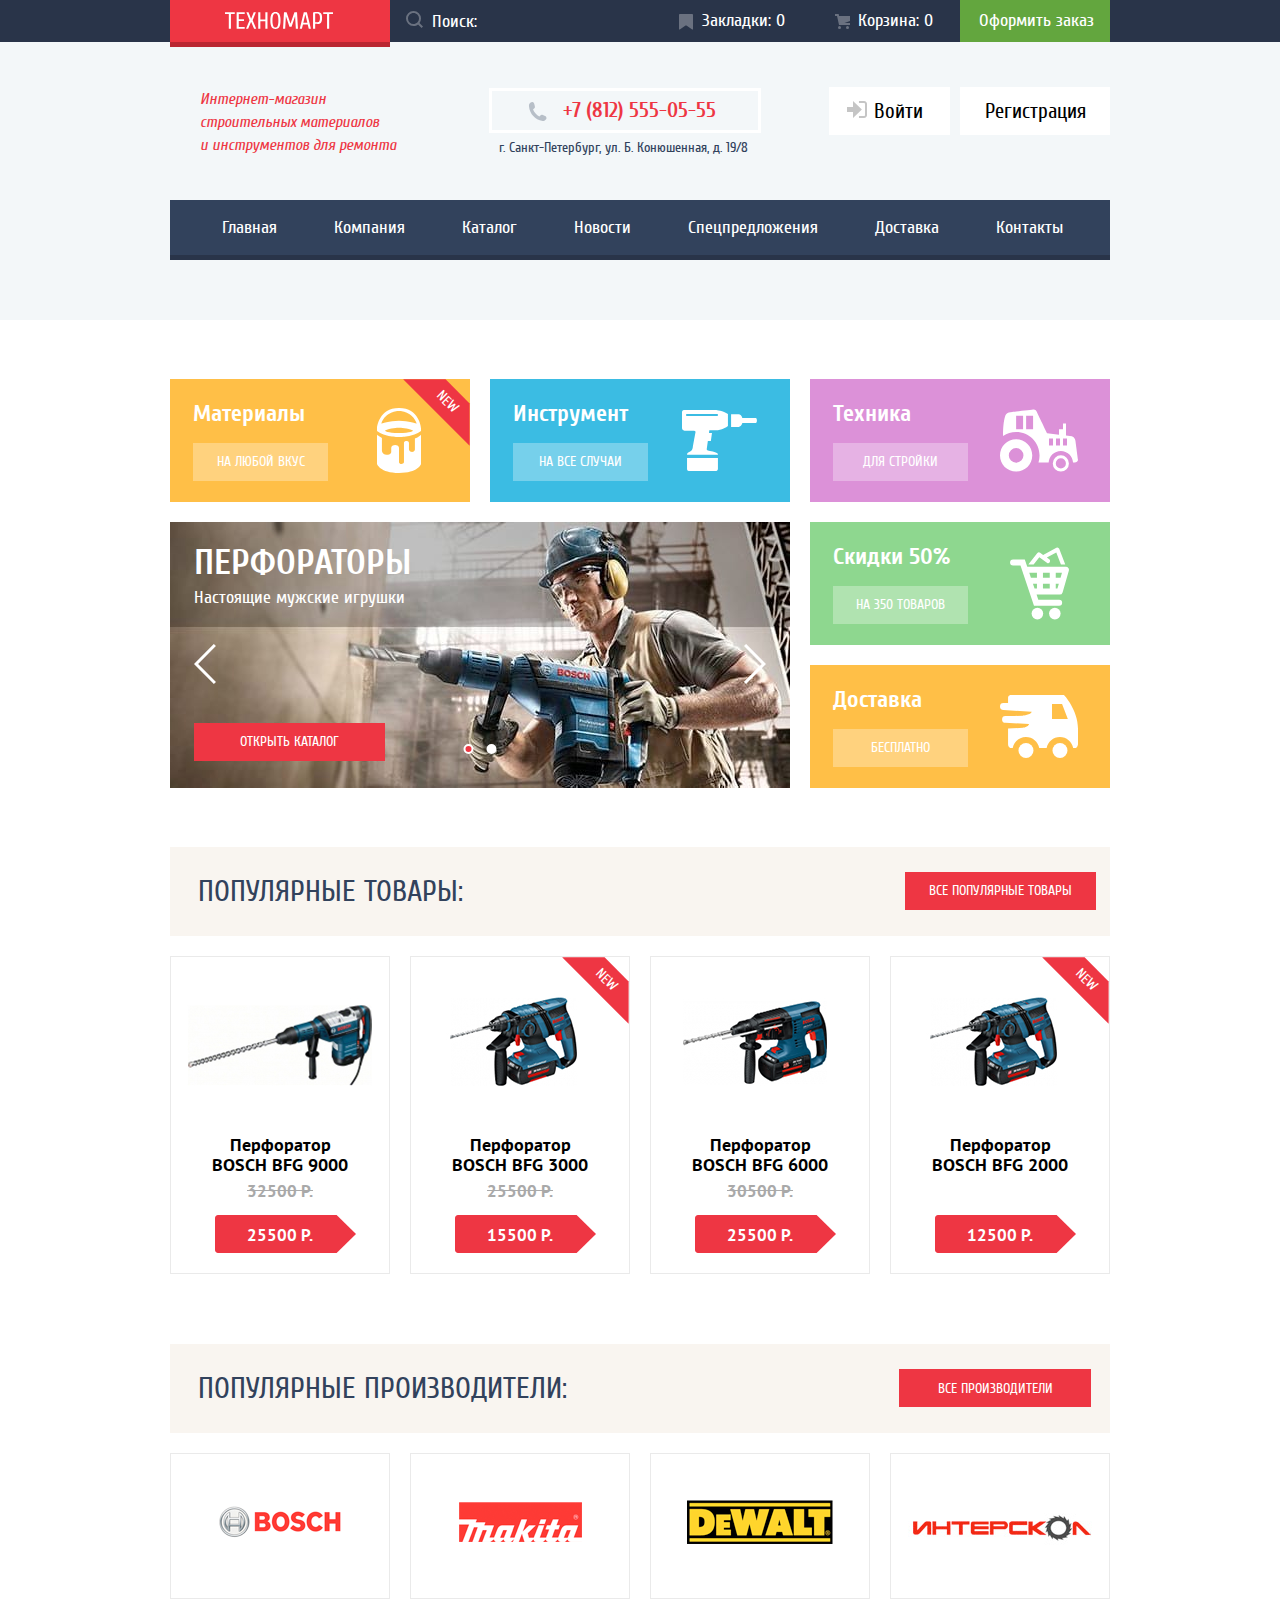
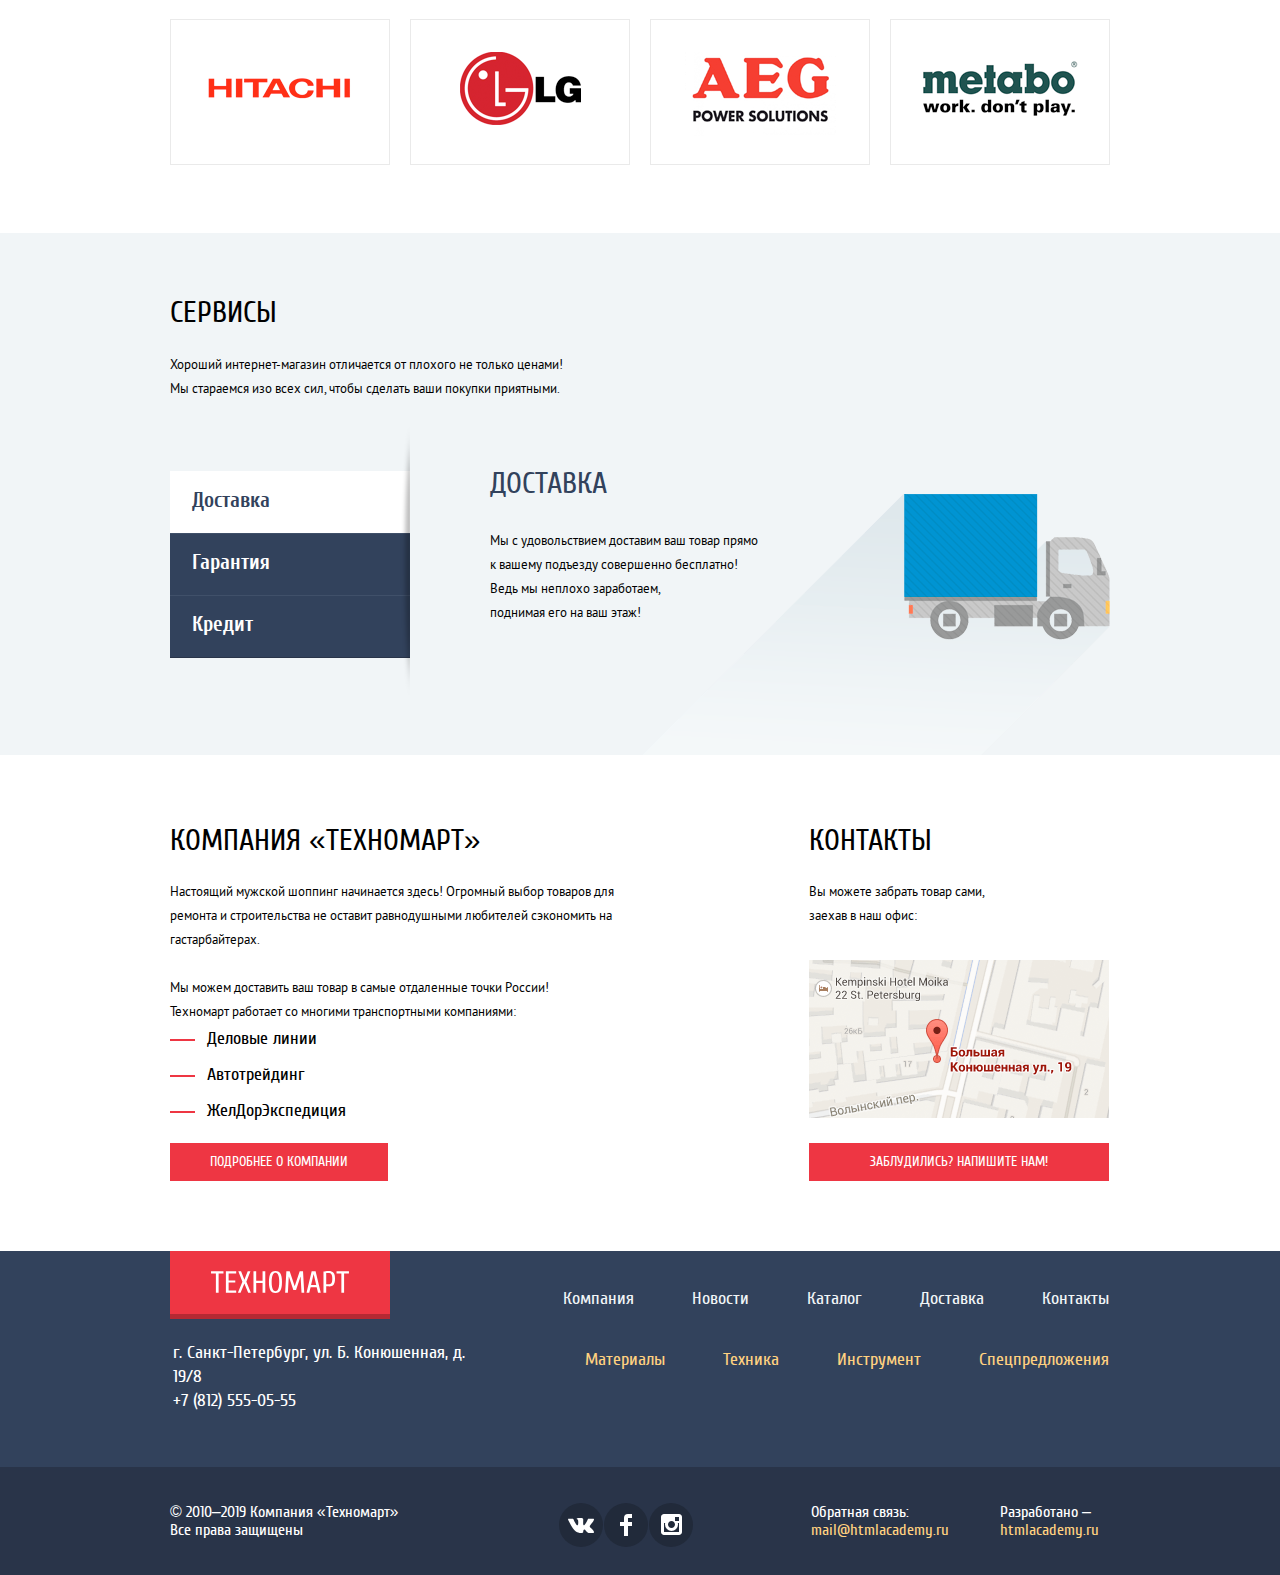
==== index.html @ 132dfbf7 "May be last fixes =)" ====
<!DOCTYPE html>
<html class="page" lang="ru">
  <head>
    <meta charset="utf-8">
    <meta name="viewport" content="width=device-width, initial-scale=1.0">
    <title>Техномарт</title>
    <script src="https://api-maps.yandex.ru/2.1/?apikey=654900d5-d68d-4c4b-b385-5bde1a9f9f2f&lang=ru_RU" type="text/javascript"></script>
    <link rel="stylesheet" href="./css/normalize.css">
    <link rel="stylesheet" href="./css/style.css">
  </head>
  <body>
    <header class="header">
      <div class="header-top">
        <div class="container">
          <div class="header-logo">
            <a class="header-logo-link">
              <img class="header-logo-img" src="./img/icons/logo-technomart.svg" width="108" height="18" alt="Логотип магазина Техномарт">
            </a>
          </div>

          <div class="header-menu">
            <form class="header-search" action="https://echo.htmlacademy.ru" method="get">
              <label class="header-search-label visually-hidden" for="search">Поиск:</label>
              <input class="header-search-input" id="search" type="search" name="search" placeholder="Поиск:">
              <button class="header-search-btn" type="submit" aria-label="Найти">
                <svg xmlns="http://www.w3.org/2000/svg" width="17" height="17" viewBox="0 0 17 17"><path d="M17 15.586l-3.542-3.542A7.465 7.465 0 0 0 15 7.5 7.5 7.5 0 1 0 7.5 15c1.71 0 3.282-.579 4.544-1.542L15.586 17 17 15.586zM2 7.5C2 4.467 4.467 2 7.5 2 10.532 2 13 4.467 13 7.5c0 3.032-2.468 5.5-5.5 5.5A5.506 5.506 0 0 1 2 7.5z"/></svg>
              </button>
            </form>
            <a class="header-link header-bookmarks" href="">Закладки: <span>0</span></a>
            <a class="header-link header-cart" href="">Корзина: <span>0</span></a>
            <a class="header-link header-checkout-btn" href="">Оформить заказ</a>
          </div>
        </div>

      </div>

      <div class="header-middle container">
        <p class="header-title">Интернет-магазин<br> строительных материалов<br> и инструментов для ремонта</p>

        <address class="header-contacts">
          <a class="header-phone" href="tel:+78125550555">+7 (812) 555-05-55</a>
          <p class="header-address">г. Санкт-Петербург, ул. Б. Конюшенная, д. 19/8</p>
        </address>

        <div class="user-navigation">
          <ul class="user-navigation-list">
            <li class="user-navigation-item">
              <a class="user-navigation-link" href="">
                <svg class="user-navigation-img" xmlns="http://www.w3.org/2000/svg" width="20" height="17" viewBox="0 0 20 17"><path d="M14.875 8.5L6 0v6H0v5h6v6z"/><path d="M16.986 15.01h-5.027V17h5.027c2.178 0 3.004-1.81 3.029-3.026V3.028C19.99 1.811 19.164 0 16.986 0h-5.027v1.99h5.027c.839 0 .992.681 1.01 1.057v10.904c-.017.376-.171 1.059-1.01 1.059z"/></svg>
                Войти</a>
            </li>
            <li class="user-navigation-item">
              <a class="user-navigation-link" href="">Регистрация</a>
            </li>
          </ul>
        </div>
      </div>


      <nav class="container">
        <ul class="main-navigation">
          <li class="main-navigation-item">
            <a class="main-navigation-link">Главная</a>
          </li>
          <li class="main-navigation-item">
            <a class="main-navigation-link" href="">Компания</a>
          </li>
          <li class="main-navigation-item">
            <a class="main-navigation-link" href="catalog.html">Каталог</a>
          </li>
          <li class="main-navigation-item">
            <a class="main-navigation-link" href="">Новости</a>
          </li>
          <li class="main-navigation-item">
            <a class="main-navigation-link" href="">Спецпредложения</a>
          </li>
          <li class="main-navigation-item">
            <a class="main-navigation-link" href="">Доставка</a>
          </li>
          <li class="main-navigation-item">
            <a class="main-navigation-link" href="">Контакты</a>
          </li>
        </ul>
      </nav>
    </header>

    <main>
      <h1 class="visually-hidden">Интернет-магазин строительных материалов и инструментов для ремонта «Техномарт»</h1>

      <section class="features container">
        <h2 class="visually-hidden">Преимущества</h2>

        <div class="features-item materials catalog-new">
          <div class="feature-item-descr">
            <h3 class="feature-item-title">Материалы</h3>
            <a class="feature-item-link" href="">На любой вкус</a>
          </div>
          <img class="feature-item-img" src="./img/icons/icon-1.svg" alt="Ведро с краской">
        </div>

        <div class="features-item tools">
          <div class="feature-item-descr">
            <h3 class="feature-item-title">Инструмент</h3>
            <a class="feature-item-link" href="">На все случаи</a>
          </div>
          <img class="feature-item-img" src="./img/icons/icon-2.svg" alt="Дрель">
        </div>

        <div class="features-item equipment">
          <div class="feature-item-descr">
            <h3 class="feature-item-title">Техника</h3>
            <a class="feature-item-link" href="">Для стройки</a>
          </div>
          <img class="feature-item-img" src="./img/icons/icon-3.svg" alt="Трактор">
        </div>

        <div class="features-item discount">
          <div class="feature-item-descr">
            <h3 class="feature-item-title">Скидки 50&#37;</h3>
            <a class="feature-item-link" href="">На 350 товаров</a>
          </div>
          <img class="feature-item-img" src="./img/icons/icon-4.svg" alt="Корзина с покупками">
        </div>

        <div class="features-item delivery">
          <div class="feature-item-descr">
            <h3 class="feature-item-title">Доставка</h3>
            <a class="feature-item-link" href="">Бесплатно</a>
          </div>
          <img class="feature-item-img" src="./img/icons/icon-5.svg" alt="Грузовик">
        </div>

        <div class="slider">
          <div class="slide first-slide">
            <h3 class="slider-title">Перфораторы</h3>
            <p class="slider-descr">Настоящие мужские игрушки</p>
            <a class="button slider-btn" href="catalog.html">Открыть каталог</a>
          </div>

          <div class="slide second-slide visually-hidden">
            <h3 class="slider-title">Дрели</h3>
            <p class="slider-descr">Соседям на радость!</p>
            <a class="button slider-btn" href="catalog.html">Открыть каталог</a>
          </div>

          <div class="slider-controls">
            <button class="slider-control slider-to-left" type="button" aria-label="Назад">
              <svg xmlns="http://www.w3.org/2000/svg" width="22" height="40" viewBox="0 0 22 40"><path fill="#FFF" d="M19.83-.035l2.089 2.099L4.13 19.947l17.847 17.939-2.09 2.099L-.048 19.947z"/></svg>
            </button>
            <button class="slider-control slider-to-right" type="button" aria-label="Вперед">
              <svg xmlns="http://www.w3.org/2000/svg" width="22" height="40" viewBox="0 0 22 40"><path fill="#FFF" d="M2.098-.035L.009 2.064l17.789 17.883L-.048 37.886l2.089 2.099 19.935-20.038z"/></svg>
            </button>
          </div>

          <div class="slider-pagination">
            <button class="slider-pagination-btn pagination-active" type="button" aria-label="Перфораторы"></button>
            <button class="slider-pagination-btn" type="button" aria-label="Дрели"></button>
          </div>
        </div>
      </section>

      <section class="popular-goods container">

        <div class="popular-goods-header">
          <h2 class="title popular-title">Популярные товары:</h2>
          <a class="button popular-goods-btn" href="">Все популярные товары</a>
        </div>

        <ul class="popular-goods-list">
          <li class="popular-goods-item">
            <div class="catalog-item">
              <div class="catalog-buttons">
                <a class="button-buy" href="">Купить</a>
                <a class="button-bookmark" href="">В закладки</a>
              </div>
              <div class="catalog-item-img">
                <img src="./img/catalog/BFG-9000.jpg" width="218" height="176" alt="Перфоратор BOSCH BFG 9000">
              </div>
              <a href="">
                <h3 class="catalog-item-title">Перфоратор BOSCH BFG 9000</h3>
              </a>
              <del class="old-price">32500 Р.</del>
              <p class="catalog-item-price" >25500 Р.</p>
            </div>
          </li>
          <li class="popular-goods-item">
            <div class="catalog-item catalog-new">
              <div class="catalog-buttons">
                <a class="button-buy" href="">Купить</a>
                <a class="button-bookmark" href="">В закладки</a>
              </div>
              <div class="catalog-item-img">
                <img src="./img/catalog/BFG-2000_3000.jpg" width="218" height="176" alt="Перфоратор BOSCH BFG 3000">
              </div>
              <a href="">
                <h3 class="catalog-item-title">Перфоратор BOSCH BFG 3000</h3>
              </a>
              <del class="old-price">25500 Р.</del>
              <p class="catalog-item-price" >15500 Р.</p>
            </div>
          </li>
          <li class="popular-goods-item">
            <div class="catalog-item">
              <div class="catalog-buttons">
                <a class="button-buy" href="">Купить</a>
                <a class="button-bookmark" href="">В закладки</a>
              </div>
              <div class="catalog-item-img">
                <img src="./img/catalog/BFG-6000.jpg" width="218" height="176" alt="Перфоратор BOSCH BFG 6000">
              </div>
              <a href="">
                <h3 class="catalog-item-title">Перфоратор BOSCH BFG 6000</h3>
              </a>
              <del class="old-price">30500 Р.</del>
              <p class="catalog-item-price" >25500 Р.</p>
            </div>
          </li>
          <li class="popular-goods-item">
            <div class="catalog-item catalog-new">
              <div class="catalog-buttons">
                <a class="button-buy" href="">Купить</a>
                <a class="button-bookmark" href="">В закладки</a>
              </div>
              <div class="catalog-item-img">
                <img src="./img/catalog/BFG-2000_3000.jpg" width="218" height="176" alt="Перфоратор BOSCH BFG 2000">
              </div>
              <a href="">
                <h3 class="catalog-item-title">Перфоратор BOSCH BFG 2000</h3>
              </a>
              <p class="catalog-item-price" >12500 Р.</p>
            </div>
          </li>
        </ul>
      </section>

      <section class="popular-brands container">

        <div class="popular-brands-header">
          <h2 class="title popular-title">Популярные производители:</h2>
          <a class="button all-brands" href="">Все производители</a>
        </div>

        <ul class="popular-brands-list">
          <li class="popular-brands-item">
            <a href="">
              <img class="popular-brands-img" src="./img/brands/Bosch-logo.png" width="126" height="37" alt="Bosch">
            </a>
          </li>
          <li class="popular-brands-item">
            <a href="">
              <img src="./img/brands/Makita-logo.png" width="123" height="40" alt="Makita">
            </a>
          </li>
          <li class="popular-brands-item">
            <a href="">
              <img src="./img/brands/DeWalt-logo.png" width="146" height="44" alt="Dewalt">
            </a>
          </li>
          <li class="popular-brands-item">
            <a href="">
              <img src="./img/brands/Interskol-logo.png" width="200" height="88" alt="Интерскол">
            </a>
          </li>
          <li class="popular-brands-item">
            <a href="">
              <img src="./img/brands/Hitachi-logo.png" width="169" height="31" alt="Hitachi">
            </a>
          </li>
          <li class="popular-brands-item">
            <a href="">
              <img src="./img/brands/LG-logo.png" width="121" height="73" alt="LG">
            </a>
          </li>
          <li class="popular-brands-item">
            <a href="">
              <img src="./img/brands/AEG-logo.png" width="151" height="96" alt="AEG">
            </a>
          </li>
          <li class="popular-brands-item">
            <a href="">
              <img src="./img/brands/Metabo-logo.png" width="204" height="69" alt="Metabo">
            </a>
          </li>
        </ul>
      </section>

      <section class="services">
        <div class="container">
          <h2 class="title">Сервисы</h2>

          <p class="services-descr">
            Хороший интернет-магазин отличается от плохого не только ценами!<br>
            Мы стараемся изо всех сил, чтобы сделать ваши покупки приятными.
          </p>

          <div class="services-item-wrapper">
            <ul class="services-list">
              <li class="services-list-item service-list-delivery is-active">Доставка</li>
              <li class="services-list-item service-list-quarantee">Гарантия</li>
              <li class="services-list-item service-list-credit">Кредит</li>
            </ul>

            <div class="service-item service-delivery">
              <h3 class="title service-title">Доставка</h3>

              <p class="service-item-descr">
                Мы с удовольствием доставим ваш товар прямо<br> к вашему подъезду совершенно бесплатно!<br> Ведь мы неплохо заработаем, <br> поднимая его на ваш этаж!
              </p>
            </div>

            <div class="service-item service-quarantee visually-hidden">
              <h3 class="title service-title">Гарантия</h3>

              <p class="service-item-descr">
                Если купленный у нас товар поломается или заискрит,<br> а также в случае пожара, спровоцированного его<br> возгоранием,  вы всегда можете быть уверены в нашей<br> гарантии. Мы обменяем сгоревший товар на новый.<br> Дом уж восстановите как-нибудь сами.
              </p>
            </div>

            <div class="service-item service-credit visually-hidden">
              <h3 class="title service-title">Кредит</h3>

              <p class="service-item-descr">
                Залезть в долговую яму стало проще!<br> Кредитные консультанты придут вам на помощь.
              </p>

              <a class="button credit-send" href="">Отправить заявку</a>
            </div>
          </div>
        </div>
      </section>

      <div class="index-columns container">
        <section class="about-company">
          <h2 class="title">Компания «Техномарт»</h2>

          <p class="about-company-descr">
            Настоящий мужской шоппинг начинается здесь! Огромный выбор товаров для ремонта и строительства не оставит равнодушными любителей сэкономить на гастарбайтерах.
            <br>
            <br>
            Мы можем доставить ваш товар в самые отдаленные точки России!
            <br>
            Техномарт работает со многими транспортными компаниями:
          </p>

          <ul class="partners-list">
            <li class="partners-list-item">Деловые линии</li>
            <li class="partners-list-item">Автотрейдинг</li>
            <li class="partners-list-item">ЖелДорЭкспедиция</li>
          </ul>

          <button class="button details" type="button">Подробнее о компании</button>
        </section>

        <section class="contacts">
          <h2 class="title">Контакты</h2>

          <p class="contacts-descr">
            Вы можете забрать товар сами, заехав в наш офис:
          </p>
          <a class="contacts-map" href="">
            <img class="map-img" src="./img/contacts/map.png" width="300" height="158" alt="Карта с адресом офиса">
          </a>
          <br>
          <a class="button contact-us" href="">Заблудились? Напишите нам!</a>
        </section>
      </div>

    </main>

    <footer class="footer">
      <div class="container">
        <div>
          <a class="footer-logo">
            <img src="./img/icons/logo-technomart.svg" width="220" height="68" alt="Логотип магазина Техномарт">
          </a>

          <address class="footer-address">
            г. Санкт-Петербург, ул. Б. Конюшенная, д. 19/8<br>
            <a class="footer-phone" href="tel:+78125550555">+7 (812) 555-05-55</a>
          </address>
        </div>
        <nav class="footer-navigation">
          <ul class="footer-main-navigation">
            <li>
              <a class="footer-navigation-link" href="">Компания</a>
            </li>
            <li>
              <a class="footer-navigation-link" href="">Новости</a>
            </li>
            <li>
              <a class="footer-navigation-link" href="catalog.html">Каталог</a>
            </li>
            <li>
              <a class="footer-navigation-link" href="">Доставка</a>
            </li>
            <li>
              <a class="footer-navigation-link" href="">Контакты</a>
            </li>
          </ul>

          <ul class="footer-main-navigation">
            <li>
              <a class="footer-navigation-link footer-extra-link" href="">Материалы</a>
            </li>
            <li>
              <a class="footer-navigation-link footer-extra-link" href="">Техника</a>
            </li>
            <li>
              <a class="footer-navigation-link footer-extra-link" href="">Инструмент</a>
            </li>
            <li>
              <a class="footer-navigation-link footer-extra-link" href="">Спецпредложения</a>
            </li>
          </ul>
        </nav>
      </div>

      <div class="communications">
        <div class="container">
          <div class="copyrights">
            &copy; 2010&ndash;2019 Компания «Техномарт»
            Все права защищены
          </div>

          <section class="social">
            <h2 class="visually-hidden">Социальные сети</h2>
            <ul class="social-item-list">
              <li class="social-item">
                <a class="social-link social-vk" href="#">
                  <span class="visually-hidden">Вконтакте</span>
                  <svg xmlns="http://www.w3.org/2000/svg" width="26" height="15" viewBox="0 0 26 15"><path fill="#FFF" d="M16.138 11.51c.956-.309 2.18 2.04 3.483 2.939.978.681 1.727.534 1.727.534l3.473-.05s1.815-.112.957-1.554c-.071-.12-.503-1.069-2.585-3.022-2.177-2.043-1.882-1.712.739-5.244 1.597-2.153 2.236-3.468 2.036-4.028-.192-.539-1.365-.399-1.365-.399L20.69.713c-.381.001-.704.119-.851.515-.003.004-.621 1.666-1.445 3.079-1.741 2.989-2.436 3.148-2.724 2.961-.661-.433-.494-1.737-.494-2.664 0-2.897.432-4.105-.846-4.417-.427-.104-.739-.172-1.828-.182-1.392-.021-2.574 0-3.244.329-.445.223-.786.712-.579.74.26.035.843.16 1.155.586.401.552.389 1.789.389 1.789s.229 3.411-.54 3.834c-.528.29-1.25-.302-2.803-3.016-.793-1.388-1.392-2.922-1.392-2.922s-.116-.285-.326-.441c-.25-.185-.6-.244-.6-.244L.848.684S.29.7.085.946c-.182.218-.015.668-.015.668s2.909 6.881 6.203 10.347c3.02 3.182 6.452 2.971 6.452 2.971h1.555s.469-.054.709-.312c.224-.24.214-.691.214-.691s-.031-2.109.935-2.419z"/></svg>
                </a>
              </li>
              <li class="social-item">
                <a class="social-link social-fb" href="#">
                  <span class="visually-hidden">Фейсбук</span>
                  <svg xmlns="http://www.w3.org/2000/svg" width="12" height="22" viewBox="0 0 12 22"><path fill="#FFF" d="M12 4V0H8a4 4 0 0 0-4 4v4H0v4h4v10h4V12h4V8H8V4h4z"/></svg>
                </a>
              </li>
              <li class="social-item">
                <a class="social-link social-insta" href="#">
                  <span class="visually-hidden">Инстаграм</span>
                  <svg xmlns="http://www.w3.org/2000/svg" width="21" height="21" viewBox="0 0 21 21"><path fill="#FFF" d="M18 0H3C1.35 0 0 1.35 0 3v15c0 1.65 1.35 3 3 3h15c1.65 0 3-1.35 3-3V3c0-1.65-1.35-3-3-3zm-7.5 7c1.93 0 3.5 1.57 3.5 3.5S12.43 14 10.5 14 7 12.43 7 10.5 8.57 7 10.5 7zM18 18H3V9h1.181A6.504 6.504 0 0 0 4 10.5a6.5 6.5 0 1 0 13 0 6.45 6.45 0 0 0-.181-1.5H18v9zm0-11h-4V3h4v4z"/></svg>
                </a>
              </li>
            </ul>
          </section>

          <div class="feedback">
            <p class="feedback-descr">
              Обратная связь: <br>
              <a class="feedback-link" href="mailto:mail@htmlacademy.ru">mail@htmlacademy.ru</a>
            </p>
          </div>
          <div class="feedback">
            <p class="feedback-descr">
              Разработано &ndash;<br>
              <a class="feedback-link" href="https://htmlacademy.ru/intensive/htmlcss">htmlacademy.ru</a>
            </p>
          </div>
        </div>
      </div>
    </footer>

    <div class="modal modal-map visually-hidden">
      <button class="modal-close map-close" type="button" aria-label="Закрыть"></button>
    </div>

    <div class="modal modal-order visually-hidden">
      <form class="order-form" action="https://echo.htmlacademy.ru" method="POST">
        <div class="order-container">
          <div class="order-contacts">
            <div class="order-name">
              <label class="order-form-label" for="order-name">Ваше имя:</label>
              <input class="order-form-input order-form-name" id="order-name" name="name" type="text" placeholder="Имя Фамилия" required>
            </div>
            <div class="order-email">
              <label class="order-form-label" for="order-email">Ваш e-mail:</label>
              <input class="order-form-input order-form-email" id="order-email" name="email" type="email" placeholder="email@example.com" required>
            </div>
          </div>
          <div class="order-message">
            <label class="order-form-label" for="order-message">Текст письма:</label>
            <textarea class="order-form-input order-form-message" id="order-message" name="message" cols="30" rows="6" placeholder="В свободной форме"></textarea>
          </div>
        </div>
        <div class="order-send">
          <button class="button order-send-btn" type="submit">Отправить</button>
        </div>
      </form>
      <button class="modal-close order-close" type="button" aria-label="Закрыть"></button>
    </div>
    <script src="./js/index.js"></script>
  </body>
</html>
---- css/style.css ----
/* Variables */

@font-face {
  font-weight: 400;
  font-family: "Cuprum";
  font-style: normal;

  font-display: swap;
  src: local("Cuprum Regular"), local("Cuprum-Regular"),
  url("../fonts/cuprum.woff2") format("woff2"),
  url("../fonts/cuprum.woff") format("woff");
}

@font-face {
  font-weight: 400;
  font-family: "Cuprum";
  font-style: italic;

  font-display: swap;
  src: local("Cuprum Italic"), local("Cuprum-Italic"),
  url("../fonts/cuprumitalic.woff2") format("woff2"),
  url("../fonts/cuprumitalic.woff") format("woff");
}

@font-face {
  font-weight: 700;
  font-family: "Cuprum";
  font-style: normal;

  font-display: swap;
  src: local("Cuprum Bold"), local("Cuprum-Bold"),
  url("../fonts/cuprumbold.woff2") format("woff2"),
  url("../fonts/cuprumbold.woff") format("woff");
}

@font-face {
  font-weight: 400;
  font-family: "PT Sans";
  font-style: normal;

  font-display: swap;
  src: local("PT Sans"), local("PTSans-Regular"),
  url("../fonts/ptsans.woff2") format("woff2"),
  url("../fonts/ptsans.woff") format("woff");
}

@font-face {
  font-weight: 700;
  font-family: "PT Sans";
  font-style: normal;

  font-display: swap;
  src: local("PT Sans Bold"), local("PTSans-Bold"),
  url("../fonts/ptsansbold.woff2") format("woff2"),
  url("../fonts/ptsansbold.woff") format("woff");
}

:root {
  --basic-red: #EE3643;
  --basic-green: #63A63E;
  --basic-greyblue: #32425C;
  --basic-darkgreyblue: #293449;
  --basic-lightgreyblue: #3D546F;
  --basic-lightgrey: #C5C5C5;
  --basic-white: #FFFFFF;
  --basic-black: #000000;
  --basic-background: #F1F5F7;
  --basic-lightbackground: #F3F7F9;
  --basic-yellowbackground: #F9F5F0;
  --basic-lightyellow: #F7F3EC;
  --basic-border: #E5E5E5;

  --special-yellow: #FFBF47;
  --special-blue: #3BBCE3;
  --special-lilac: #DC91D8;
  --special-lightgreen: #8ED78F;
  --special-lightyellow: #FFD180;
  --special-dark: #161D29;
  --special-darkblue: #212A3A;
  --special-blueshadow: #405069;
  --special-background: #F2F6F8;
  --special-border: #EAEAEA;
  --special-text: #A9A9A9;
  --special-shadow: #367315;
  --special-green: #518534;
  --special-scale: #D7DCDE;
  --special-bar: #00CA74;
  --special-send: #F4F4F4;
  --special-buttonbg: #F1F1F1;

  --success: #5FBB2D;
  --error: #BA2732;
  --white-opacity: rgba(255, 255, 255, 0.3);
  --grey-opacity: rgba(197, 197, 197, 0.3);
  --darkgrey-opacity: rgba(169, 169, 169, 0.3);
  --black-opacity: rgba(0, 0, 0, 0.15);
  --black-more-opacity: rgba(0, 0, 0, 0.24);
}

/* Global */

*,
*::before,
*::after {
  box-sizing: border-box;
}

body {
  display: grid;
  align-content: start;
  min-width: 960px;
  min-height: 100%;
  margin: 0;
  padding: 0;

  font-weight: 400;
  font-size: 13px;
  line-height: 24px;
  font-family: "PT Sans", "Arial", sans-serif;
  color: var(--basic-black);

  background-color: var(--basic-white);

  grid-template-rows: min-content 1fr min-content;
}

img {
  max-width: 100%;
  height: auto;
}

svg {
  fill: currentColor;
}

a {
  text-decoration: none;
}

.page {
  height: 100%;
}

.container {
  position: relative;

  width: 960px;
  margin: 0 auto;
  padding: 0 10px;
}

.visually-hidden {
  position: absolute;

  width: 1px;
  height: 1px;
  margin: -1px;
  padding: 0;
  overflow: hidden;

  white-space: nowrap;

  border: 0;

  clip: rect(0 0 0 0);
  clip-path: inset(100%);
}

.title {
  margin: 0;

  font-weight: 400;
  font-size: 30px;
  line-height: 30px;
  font-family: "Cuprum", "Arial", sans-serif;
  color: var(--basic-black);
  text-transform: uppercase;
}

/* Header */

.header {
  display: grid;
  align-content: start;
  padding-bottom: 60px;

  background-color: var(--basic-lightbackground);

  grid-template-rows: min-content 1fr min-content;
}

.header-top {
  background-color: var(--basic-darkgreyblue);
}

.header-top .container {
  display: flex;
  justify-content: start;
  align-items: center;
}

.header-logo {
  width: 253px;
  height: 42px;
  padding-top: 12px;
  padding-right: 57px;
  padding-bottom: 17px;
  padding-left: 55px;

  background-color: var(--basic-red);
  box-shadow: 0 5px 0 var(--error);
}

.header-logo-link[href] {
  cursor: pointer;
}

.header-logo:active {
  background-color: var(--error);
}

.header-menu {
  display: flex;
  flex-wrap: wrap;
  justify-content: start;
  align-items: center;
  width: 100%;
  margin: 0;
  padding: 0;

  color: var(--basic-white);
}

.header-search {
  display: flex;
  justify-content: start;
  align-items: center;
  width: 271px;
  margin: 0;
  padding: 0;
}

.header-search-btn {
  order: -1;
  width: 42px;
  height: 42px;
  padding: 0;
  padding-left: 8px;

  color: var(--basic-white);

  background-color: var(--basic-darkgreyblue);
  border: none;
  cursor: pointer;
  opacity: 0.3;
}

.header-search-btn:hover {
  opacity: 1;
}

.header-search-input {
  width: 230px;
  height: 42px;
  padding: 0;

  font-weight: 400;
  font-size: 18px;
  line-height: 24px;
  font-family: "Cuprum", "Arial", sans-serif;
  color: var(--basic-black);

  background-color: var(--basic-darkgreyblue);
  border: none;
}

.header-search-input:focus {
  color: var(--basic-red);

  background-color: var(--basic-white);
}

.header-search-input:focus + button {
  color: var(--basic-red);

  background-color: var(--basic-white);
  opacity: 1;
}

.header-search-input:focus {
  background-color: var(--basic-white);
}

.header-search-input::placeholder {
  color: var(--basic-white);
}

.header-link {
  margin: 0;
  margin-left: auto;
  padding-top: 9px;
  padding-bottom: 9px;

  font-weight: 400;
  font-size: 18px;
  line-height: 24px;
  font-family: "Cuprum", "Arial", sans-serif;
  color: var(--basic-white);

  cursor: pointer;
}

.header-link:active {
  background-color: var(--special-dark);
  opacity: 0.5;
}

.header-bookmarks {
  padding-right: 32px;
  padding-left: 12px;
}

.header-bookmarks::before {
  content: "";

  display: inline-block;
  width: 14px;
  height: 16px;
  margin-right: 9px;

  vertical-align: middle;

  background-image: url("../img/icons/icon-bookmark.svg");
  opacity: 0.3;
}

.header-bookmarks[href]:hover::before {
  opacity: 1;
}

.bookmarks-not-empty {
  background-color: var(--basic-red);
}

.header-cart {
  padding-right: 21px;
  padding-left: 12px;
}

.header-cart::before {
  content: "";

  display: inline-block;
  width: 15px;
  height: 15px;
  margin-right: 8px;

  vertical-align: middle;

  background-image: url("../img/icons/icon-cart.svg");
  opacity: 0.3;
}

.header-cart[href]:hover::before {
  opacity: 1;
}

.cart-not-empty {
  background-color: var(--basic-red);
}

.header-checkout-btn {
  padding-right: 16px;
  padding-left: 19px;

  text-align: center;

  background-color: var(--basic-green);
  cursor: pointer;
}

.header-checkout-btn[href]:hover {
  background-color: var(--success);
}

.header-checkout-btn:active {
  background-color: var(--basic-green);
  opacity: 0.5;
}

.header-middle {
  display: flex;
  justify-content: start;
  min-height: 153px;
  padding-top: 46px;
  padding-bottom: 40px;
}

.header-title {
  width: calc(100% / 3);
  margin: 0;
  padding-left: 30px;

  font-weight: 400;
  font-size: 16px;
  line-height: 23px;
  font-family: "Cuprum", "Arial", sans-serif;
  color: var(--basic-red);
  font-style: italic;
}

.header-contacts {
  display: flex;
  flex-direction: column;
  align-items: start;
  width: calc(100% / 3);
}

.header-phone {
  margin: 0;
  margin-left: 6px;
  padding-top: 4px;
  padding-right: 42px;
  padding-bottom: 5px;
  padding-left: 36px;

  font-weight: 700;
  font-size: 21px;
  line-height: 30px;
  font-family: "Cuprum", "Arial", sans-serif;
  color: var(--basic-red);
  font-style: normal;

  border: 3px solid var(--basic-white);
  cursor: pointer;
}

.header-phone::before {
  content: "";

  display: inline-block;
  width: 19px;
  height: 19px;
  margin-right: 16px;

  vertical-align: middle;

  background-image: url("../img/icons/icon-phone.svg");
}

.header-address {
  margin: 0;
  margin-top: 3px;
  padding-left: 16px;

  font-weight: 400;
  font-size: 14px;
  line-height: 24px;
  font-family: "Cuprum", "Arial", sans-serif;
  color: var(--basic-greyblue);
  font-style: normal;
}

/* User navigation */

.user-navigation {
  width: calc(100% / 3);
  padding-left: 7px;
}

.user-navigation-list {
  display: flex;
  justify-content: start;
  margin-left: 25px;
  padding: 0;

  list-style: none;
}

.user-navigation-link {
  padding-top: 12px;
  padding-right: 27px;
  padding-bottom: 12px;
  padding-left: 18px;

  font-weight: 400;
  font-size: 21px;
  line-height: 21px;
  font-family: "Cuprum", "Arial", sans-serif;
  color: var(--basic-black);

  background-color: var(--basic-white);
  cursor: pointer;
}

.user-navigation-link[href]:hover {
  color: var(--basic-red);
}

.user-navigation-link[href]:active {
  color: var(--basic-lightgrey);
}

.user-navigation-item:last-of-type {
  margin-left: 10px;
}

.user-navigation-item:last-of-type .user-navigation-link {
  padding-right: 24px;
  padding-left: 25px;
}

.user-navigation-img {
  margin-right: 2px;

  color: var(--basic-lightgrey);
}

.user-navigation-img:hover {
  color: var(--basic-lightgreyblue);
}

.user-info {
  width: calc(100% / 3);
  padding-left: 13px;
}

.user-data {
  padding-top: 12px;
  padding-right: 16px;
  padding-bottom: 12px;
  padding-left: 15px;

  font-weight: 400;
  font-size: 21px;
  line-height: 21px;
  font-family: "Cuprum", "Arial", sans-serif;
  text-align: center;

  background-color: var(--basic-white);
}

.user-name {
  margin-right: 15px;
  margin-left: 15px;

  color: var(--basic-black);

  cursor: pointer;
}

.user-name:active {
  color: var(--basic-lightgrey);
}

.user-exit {
  color: var(--basic-lightgrey);

  cursor: pointer;
}

.user-exit:hover {
  color: var(--basic-lightgreyblue);
}

.user-exit:active {
  color: var(--basic-lightgrey);
}

.user-logo {
  color: var(--basic-lightgrey);
}

.user-logo:hover {
  color: var(--basic-lightgreyblue);
}

.user-logo:active {
  color: var(--basic-lightgrey);
}

.user-menu {
  display: flex;
  justify-content: center;
  margin: 0;
  margin-top: 2px;
  padding: 0;
  padding-left: 16px;

  list-style: none;
}

.user-menu-link {
  font-weight: 400;
  font-size: 16px;
  line-height: 18px;
  font-family: "Cuprum", "Arial", sans-serif;
  color: var(--basic-greyblue);

  cursor: pointer;
}

.user-menu-link[href]:hover {
  color: var(--basic-red);
}

.user-menu-link[href]:active {
  color: var(--basic-lightgrey);
}

.bullet {
  margin-right: 14px;

  color: var(--basic-greyblue);
}

.bullet:hover {
  color: var(--basic-red);
}

.bullet:active {
  color: var(--basic-lightgrey);
}

.user-menu-link:first-child {
  margin-right: 14px;
}

/* Header navigation */

.main-navigation {
  display: flex;
  flex-wrap: wrap;
  justify-content: space-between;
  align-items: center;
  margin: 0;
  padding: 0;
  padding-right: 23px;
  padding-left: 25px;

  list-style: none;

  background-color: var(--basic-greyblue);
  box-shadow: inset 0 -5px 0 var(--basic-darkgreyblue);
}

.main-navigation-item {
  padding-top: 16px;
  padding-right: 24px;
  padding-bottom: 19px;
  padding-left: 27px;
}

.main-navigation-item:hover {
  background-color: var(--basic-darkgreyblue);
}

.main-navigation-item:active {
  background-color: var(--basic-darkgreyblue);
  opacity: 0.5;
}

.main-navigation-link {
  font-weight: 400;
  font-size: 18px;
  line-height: 24px;
  font-family: "Cuprum", "Arial", sans-serif;
  color: var(--basic-white);

  cursor: pointer;
}

/* Features */

.features {
  display: grid;
  padding-top: 59px;
  padding-bottom: 59px;

  gap: 20px;
  grid-template-areas: "a b c"
  "e e d"
  "e e f";
  grid-template-columns: 1fr 1fr 1fr;
  grid-template-rows: 1fr 1fr 1fr;
}

.features-item {
  position: relative;

  display: flex;
  width: 300px;
  min-height: 123px;
  padding-left: 23px;

  background-color: var(--special-yellow);
}

.tools {
  background-color: var(--special-blue);
}

.equipment {
  background-color: var(--special-lilac);
}

.discount {
  background-color: var(--special-lightgreen);
}

.feature-item-img {
  margin: 0 auto;
}

.feature-item-title {
  margin: 0;
  padding: 0;
  padding-top: 20px;

  font-weight: 700;
  font-size: 24px;
  line-height: 30px;
  font-family: "Cuprum", "Arial", sans-serif;
  color: var(--basic-white);
}

.feature-item-link {
  display: block;
  width: 135px;
  min-height: 38px;
  margin-top: 14px;
  padding-top: 10px;

  font-weight: 400;
  font-size: 14px;
  line-height: 18px;
  font-family: "Cuprum", "Arial", sans-serif;
  text-align: center;
  color: var(--basic-white);
  text-transform: uppercase;

  background-color: var(--white-opacity);
  cursor: pointer;
}

.feature-item-link[href]:hover {
  background-color: var(--grey-opacity);
}

.feature-item-link[href]:active {
  background-color: var(--darkgrey-opacity);
}

/* Slider */

.slider {
  position: relative;

  width: 620px;
  height: 266px;

  grid-area: e;
}

.slide {
  height: 100%;
  padding-left: 24px;

  background-repeat: no-repeat;
}

.first-slide {
  background-image: url("../img/slider/slider-2.jpg");
}

.second-slide {
  background-image: url("../img/slider/slider-1.jpg");
}

.slider-title {
  margin: 0;
  padding-top: 23px;

  font-weight: 700;
  font-size: 36px;
  line-height: 36px;
  font-family: "Cuprum", "Arial", sans-serif;
  color: var(--basic-white);
  text-transform: uppercase;
}

.slider-descr {
  margin: 0;
  margin-top: 5px;

  font-weight: 400;
  font-size: 18px;
  line-height: 24px;
  font-family: "Cuprum", "Arial", sans-serif;
  color: var(--basic-white);
}

.slider-controls {
  position: absolute;
  right: 24px;
  bottom: 104px;
  left: 24px;

  display: flex;
}

.slider-to-left {
  width: 22px;
  height: 40px;
  margin-right: auto;
  padding: 0;

  background: none;
  border: none;
  cursor: pointer;
}

.slider-to-right {
  width: 22px;
  height: 40px;
  padding: 0;

  background: none;
  border: none;
  cursor: pointer;
}

.slider-pagination {
  position: absolute;
  bottom: 28px;
  left: 50%;

  transform: translateX(-50%);
}

.slider-pagination-btn {
  width: 10px;
  height: 10px;
  margin: 0;
  padding: 0;

  background-color: var(--basic-white);
  border: 2px solid var(--basic-white);
  border-radius: 50%;
}

.slider-pagination-btn:last-child {
  margin-left: 10px;
}

.pagination-active {
  background-color: var(--basic-red);
  border: 2px solid var(--basic-white);
}

/* Popular goods */

.popular-goods {
  padding-bottom: 52px;
}

.popular-goods-header {
  display: flex;
  justify-content: space-between;
  align-items: center;
  padding-top: 25px;
  padding-right: 14px;
  padding-bottom: 26px;
  padding-left: 28px;

  background-color: var(--basic-yellowbackground);
}

.popular-title {
  margin: 0;
  margin-top: 2px;

  color: var(--basic-greyblue);
}

.button.popular-goods-btn {
  padding: 10px 24px;
}

.popular-goods-list {
  display: flex;
  margin: 0;
  margin-top: 20px;
  padding: 0;

  list-style: none;
}

.popular-good-item .catalog-item:nth-of-type(4n) {
  margin-right: 0;
}

.popular-goods-item {
  margin: 0;
  padding: 0;
}

/* Popular brands  */

.popular-brands-header {
  display: flex;
  justify-content: space-between;
  align-items: center;
  padding-top: 25px;
  padding-right: 19px;
  padding-bottom: 26px;
  padding-left: 28px;

  background-color: var(--basic-yellowbackground);
}

.button.all-brands {
  padding-top: 11px;
  padding-right: 38px;
  padding-bottom: 9px;
  padding-left: 39px;
}

.popular-brands-list {
  display: grid;
  margin: 0;
  margin-top: 20px;
  padding: 0;
  padding-bottom: 68px;

  list-style: none;

  gap: 20px;
  grid-template-columns: 1fr 1fr 1fr 1fr;
}

.popular-brands-item {
  display: flex;
  justify-content: center;
  align-items: center;
  min-width: 25%;
  height: 146px;

  border: 1px solid var(--special-border);
  cursor: pointer;
}

.popular-brands-item:hover {
  box-shadow: 0 4px 20px var(--black-opacity);
}

.popular-brands-item:active {
  box-shadow: 0 4px 20px var(--black-opacity);
  opacity: 0.5;
}

/* Services */

.services {
  padding-top: 65px;

  background-color: var(--basic-background);
}

.services-descr {
  width: 50%;
  margin: 0;
  margin-top: 25px;
}

.services-item-wrapper {
  display: flex;
  justify-content: start;
}

.services-list {
  position: relative;

  margin: 0;
  padding: 0;
  padding-top: 70px;

  list-style: none;
  font-weight: 700;
  font-size: 21px;
  line-height: 30px;
  font-family: "Cuprum", "Arial", sans-serif;
  color: var(--basic-white);
}

.services-list::after {
  content: "";
  position: absolute;
  top: 20px;
  right: 0;

  width: 10px;
  height: 279px;

  background-image: url("../img/services/list-shadow.png");
  background-repeat: no-repeat;
}

.services-list-item {
  width: 240px;
  padding-top: 14px;
  padding-bottom: 18px;
  padding-left: 22px;

  background-color: var(--basic-greyblue);
  box-shadow: 0 1px 0 var(--basic-darkgreyblue), inset 0 1px 0 var(--special-blueshadow);
  cursor: pointer;
}

.services-list-item:hover {
  color: var(--basic-white);

  background-color: var(--basic-darkgreyblue);
}

.service-item {
  width: 100%;
  min-height: 281px;
  margin-top: 73px;
  margin-left: 80px;

  background-image: url("../img/services/delivery.png");
  background-repeat: no-repeat;
  background-position: bottom right;
}

.service-quarantee {
  background-image: url("../img/services/guarantee.png");
}

.service-credit {
  background-image: url("../img/services/credit.png");
}

.credit-send {
  display: block;
  width: 200px;
  margin-top: 27px;

  border-radius: 3px;
}

.service-title {
  margin: 0;

  font-weight: 400;
  font-size: 36px;
  line-height: 24px;
  color: var(--basic-greyblue);
}

.service-delivery .service-title {
  font-size: 30px;
  line-height: 20px;
}

.service-item-descr {
  margin: 0;
  margin-top: 35px;
}

.is-active {
  color: var(--basic-greyblue);

  background-color: var(--basic-white);
  box-shadow: 0 1px 0 var(--basic-white), inset 0 1px 0 var(--basic-white);
}

/* Index Columns */

.index-columns {
  display: flex;
  padding-top: 71px;
  padding-right: 10px;
  padding-bottom: 70px;
  padding-left: 10px;

  background-color: var(--basic-white);;
}

/* About company */

.about-company {
  width: 478px;
}

.about-company-descr {
  margin: 0;
  margin-top: 24px;
}

.partners-list {
  margin: 0;
  margin-top: 3px;
  padding: 0;
}

.partners-list-item {
  margin-bottom: 12px;

  list-style: none;
  font-weight: normal;
  font-size: 18px;
  line-height: 24px;
  font-family: "Cuprum", "Arial", sans-serif;
}

.partners-list-item::before {
  content: "";

  display: inline-block;
  width: 25px;
  height: 2px;
  margin-right: 12px;

  vertical-align: middle;

  background: var(--basic-red);
}

.button.details {
  margin-top: 8px;
  padding: 10px 40px;
}

/* Contacts */

.contacts {
  margin-left: 161px;
}

.contacts-descr {
  width: 180px;
  margin: 0;
  margin-top: 24px;
}

.map-img {
  margin-top: 32px;
}

.contact-us {
  display: block;
  margin-top: 17px;
}

/* Buttons */

.button {
  padding: 10px 46px;

  font-weight: 400;
  font-size: 14px;
  line-height: 18px;
  font-family: "Cuprum", "Arial", sans-serif;
  text-align: center;
  color: var(--basic-white);
  text-transform: uppercase;

  background-color: var(--basic-red);
  border: none;
  cursor: pointer;
}

.button:active {
  background-color: var(--error);
}

.button-show {
  width: 100%;
  padding: 10px;

  font-weight: 400;
  font-size: 13px;
  line-height: 18px;
  text-align: center;
  color: var(--basic-black);
  text-transform: uppercase;

  background-color: var(--basic-white);
  border: 1px solid var(--special-border);
  cursor: pointer;
}

.button-buy {
  margin-top: 37px;
  margin-right: 2px;
  padding-top: 10px;
  padding-right: 41px;
  padding-bottom: 10px;
  padding-left: 30px;

  font-weight: 400;
  font-size: 14px;
  line-height: 18px;
  font-family: "Cuprum", "Arial", sans-serif;
  color: var(--basic-white);
  text-transform: uppercase;

  background-color: var(--basic-green);
  border-radius: 2px;
  box-shadow: inset 0 -3px 0 var(--special-shadow);
  cursor: pointer;
}

.button-buy:hover {
  background-color: var(--success);
}

.button-buy:active {
  background-color: var(--special-green);
}

.button-buy::before {
  content: "";

  display: inline-block;
  width: 15px;
  height: 15px;
  margin-right: 9px;

  vertical-align: top;

  background-image: url("../img/icons/icon-cart.svg");
  opacity: 0.3;
}

.button-bookmark {
  margin-top: 10px;
  margin-right: 2px;
  padding-top: 7px;
  padding-right: 31px;
  padding-bottom: 7px;
  padding-left: 29px;

  font-weight: 400;
  font-size: 14px;
  line-height: 18px;
  font-family: "Cuprum", "Arial", sans-serif;
  color: var(--basic-greyblue);
  text-transform: uppercase;

  border: 3px solid var(--basic-green);
  border-radius: 2px;
  cursor: pointer;
}

.button-bookmark:hover {
  border: 3px solid var(--basic-greyblue);
}

.button-bookmark:active {
  border: 3px solid var(--basic-greyblue);
  opacity: 0.5;
}

.catalog-navigation-btn {
  min-width: 38px;
  height: 38px;

  font-weight: normal;
  font-size: 13px;
  line-height: 18px;
  text-transform: uppercase;

  background-color: var(--basic-white);
  border: 1px solid var(--basic-border);
  border-radius: 2px;
  cursor: pointer;
}

.catalog-navigation-btn:not(:last-child) {
  margin-right: 6px;
}

.catalog-navigation-btn:hover {
  border: 1px solid var(--basic-lightgrey);
}

.catalog-navigation-btn:active {
  border: 1px solid var(--basic-red);
}

.catalog-navigation-btn:last-child {
  padding-right: 32px;
  padding-left: 32px;
}

.current {
  color: var(--basic-white);

  background-color: var(--basic-red);
}

.slider-btn {
  position: absolute;
  bottom: 27px;
}

/* Footer */

.footer {
  background-color: var(--basic-greyblue);
}

.footer .container {
  display: flex;
  padding-bottom: 54px;
}

.footer-logo {
  display: block;
  width: 220px;
  padding-top: 20px;
  padding-right: 41px;
  padding-bottom: 18px;
  padding-left: 41px;

  background-color: var(--basic-red);
  box-shadow: inset 0 -5px 0 var(--black-more-opacity);
}

.footer-logo[href] {
  cursor: pointer;
}

.footer-logo:active {
  background-color: var(--error);
}

.footer-address {
  width: 324px;
  margin: 0;
  margin-top: 22px;
  padding-left: 3px;

  font-weight: 400;
  font-size: 18px;
  line-height: 24px;
  font-family: "Cuprum", "Arial", sans-serif;
  color: var(--basic-white);
  font-style: normal;
}

.footer-phone {
  margin: 0;

  color: var(--basic-white);

  cursor: pointer;
}

.footer-navigation {
  display: flex;
  flex-direction: column;
  margin-left: 11px;
}

.footer-main-navigation {
  display: flex;
  flex-wrap: wrap;
  justify-content: flex-end;
  margin: 0;
  margin-top: 36px;
  padding: 0;

  list-style: none;
}

.footer-navigation-link {
  margin-left: 58px;

  font-weight: 400;
  font-size: 18px;
  line-height: 24px;
  font-family: "Cuprum", "Arial", sans-serif;
  color: var(--basic-background);

  cursor: pointer;
}

.footer-navigation-link[href]:hover {
  text-decoration: underline;
}

.footer-navigation-link[href]:active {
  text-decoration: none;

  opacity: 0.5;
}

.footer-extra-link {
  color: var(--special-lightyellow);
}

.communications {
  background-color: var(--basic-darkgreyblue);
}

.communications .container {
  display: flex;
  flex-wrap: wrap;
  padding-top: 36px;
  padding-bottom: 28px;
}

.copyrights {
  width: 240px;

  font-weight: 400;
  font-size: 16px;
  line-height: 18px;
  font-family: "Cuprum", "Arial", sans-serif;
  color: var(--basic-white);
}

.social {
  margin-left: 148px;
}

.social-item-list {
  display: flex;
  margin: 0;
  padding: 0;

  list-style: none;
}

.social-item {
  display: flex;
  justify-content: center;
  align-items: center;
  width: 44px;
  height: 44px;
  margin-left: 1px;

  background-color: var(--special-darkblue);
  border-radius: 50%;
}

.social-link {
  cursor: pointer;
}

.social-item:hover {
  background-color: var(--basic-red);
}

.social-item:active {
  background-color: var(--basic-red);
}

.social-vk {
  width: 26px;
  height: 15px;
}

.social-fb {
  width: 12px;
  height: 22px;
}

.social-insta {
  width: 21px;
  height: 21px;
}

.feedback {
  margin-left: 118px;

  font-weight: 400;
  font-size: 16px;
  line-height: 18px;
  font-family: "Cuprum", "Arial", sans-serif;
  color: var(--basic-white);
}

.feedback:last-child {
  margin-left: 51px;
}

.feedback-descr {
  margin: 0;
}

.feedback-link {
  color: var(--special-lightyellow);

  cursor: pointer;
}

.feedback-link[href]:hover {
  text-decoration: underline;
}

.feedback-link[href]:active {
  color: var(--basic-red);
  text-decoration: none;
}

/* Breadcrumbs */

.breadcrumbs {
  display: flex;
  align-items: center;
  margin: 0;
  padding: 0;
  padding-top: 20px;
  padding-bottom: 21px;

  list-style: none;
  font-weight: 400;
  font-size: 13px;
  line-height: 18px;
  color: var(--basic-black);
  text-transform: uppercase;

  grid-column: 1 / -1;
}

.breadcrumbs-item:not(:first-child) {
  margin-left: 15px;
}

.breadcrumbs-item:not(:first-child)::before {
  content: "";

  display: inline-block;
  width: 7px;
  height: 12px;
  margin-right: 15px;

  vertical-align: middle;

  background-image: url("../img/icons/icon-right-small.svg");
}

.breadcrumbs-link {
  color: var(--basic-black);
}

.to-main {
  display: block;
  width: 14px;
  height: 12px;
  margin: 0 auto;

  background-image: url("../img/icons/icon-home.svg");
  background-repeat: no-repeat;
  cursor: pointer;
}

/* Filter */

.filter {
  margin: 0;
  padding: 0;

  text-transform: uppercase;
}

.filter-title {
  margin: 0;
  padding-top: 10px;
  padding-bottom: 10px;
  padding-left: 18px;

  font-weight: 400;
  font-size: 13px;
  line-height: 18px;

  background-color: var(--basic-lightyellow);
  border-radius: 2px;
}

.filter-subtitle {
  margin: 0;
  padding: 0;
  padding-top: 14px;

  font-weight: 700;
  font-size: 17px;
  line-height: 30px;
}

.filter-list-item {
  margin-bottom: 20px;

  list-style: none;
  font-weight: 400;
  font-size: 15px;
  line-height: 19px;

  cursor: pointer;
}

.filter-price {
  margin: 0;
  padding: 0;
  padding-bottom: 25px;

  border: none;
  border-bottom: 1px solid var(--special-border);
}

.range-controls {
  position: relative;

  width: 220px;
  height: 80px;
  margin-top: 11px;
  margin-bottom: 10px;
  padding-top: 39px;
  padding-right: 20px;
  padding-left: 20px;

  background-color: var(--basic-lightyellow);
  border-radius: 5px;
}

.range-controls .scale {
  height: 2px;

  background: var(--special-scale);
}

.range-controls .bar {
  width: 80%;
  height: 2px;

  background: var(--special-bar);
}

.range-controls .toggle {
  position: absolute;
  top: 30px;
  left: 0;

  width: 20px;
  height: 22px;
  padding: 0;

  background-image: url("../img/icons/filter-button.svg");
  background-repeat: no-repeat;
  cursor: pointer;
}

.range-controls .toggle-min {
  left: 18px;
}

.range-controls .toggle-max {
  left: 160px;
}

.price-controls {
  display: flex;
  justify-content: space-between;
  align-items: center;
}

.filter-price-input {
  width: 95px;
  height: 38px;
  padding: 0;

  font-weight: normal;
  font-size: 17px;
  line-height: 18px;
  text-align: center;

  background-color: var(--basic-lightyellow);
  border: none;
  border-radius: 2px;
  cursor: pointer;
}

.filter-price-input[type="range"] {
  width: 220px;

  background-color: var(--basic-lightyellow);
  border-radius: 2px;
}

.filter-brands {
  margin: 0;
  padding: 0;
  padding-bottom: 6px;

  border: none;
  border-bottom: 1px solid var(--special-border);
}

.filter-brands-list {
  margin: 0;
  margin-top: 18px;
  padding: 0;
}

.filter-brands-label {
  position: relative;

  display: block;
  margin-left: 35px;

  cursor: pointer;

  user-select: none;
}

.filter-brands-input + .filter-brands-label::before {
  content: "";
  position: absolute;
  top: -3px;
  left: -33px;

  width: 23px;
  height: 23px;

  background-image: url("../img/icons/checkbox-off.svg");
}

.filter-brands-input:checked + .filter-brands-label::after {
  content: "";
  position: absolute;
  top: -3px;
  left: -33px;

  width: 27px;
  height: 23px;

  background-image: url("../img/icons/checkbox-on.svg");
}

.filter-charging {
  margin: 0;
  padding: 0;

  border: none;
}

.charging-title {
  padding-top: 19px;
}

.filter-charging-list {
  margin: 0;
  margin-top: 24px;
  padding: 0;
  padding-bottom: 18px;
}

.filter-charging-label {
  position: relative;

  display: block;
  margin-left: 35px;

  cursor: pointer;

  user-select: none;
}

.filter-charging-input + .filter-charging-label::before {
  content: "";
  position: absolute;
  top: -3px;
  left: -35px;

  width: 25px;
  height: 25px;

  background-image: url("../img/icons/radio-off.svg");
}

.filter-charging-input:checked + .filter-charging-label::after {
  content: "";
  position: absolute;
  top: -3px;
  left: -35px;

  width: 25px;
  height: 25px;

  background-image: url("../img/icons/radio-on.svg");
}

/* Sorting */

.sorting {
  display: flex;
  padding-top: 10px;
  padding-right: 17px;
  padding-bottom: 10px;
  padding-left: 19px;

  font-weight: 400;
  font-size: 13px;
  line-height: 18px;
  color: var(--basic-black);
  text-transform: uppercase;

  background-color: var(--basic-lightyellow);
}

.sorting-title {
  margin: 0;

  font-weight: normal;
  font-size: 13px;
  line-height: 18px;
  color: var(--basic-black);
}

.sorting-list {
  display: flex;
  align-items: center;
  margin: 0;
  margin-left: 140px;
  padding: 0;

  list-style: none;
}

.sorting-link {
  color: inherit;

  border-bottom: 1px dotted var(--basic-red);
  cursor: pointer;
  opacity: 0.3;
}

.sorting-link[href]:hover {
  border-bottom: 1px solid var(--basic-red);
  opacity: 1;
}

.sorting-link[href]:active {
  color: var(--basic-red);

  border: none;
}

.sorting-item:nth-child(2) {
  margin-left: 70px;
}
.sorting-item:nth-child(3) {
  margin-left: 65px;
}

.sorting-item:nth-child(4) {
  margin-left: 46px;
}

.sorting-item:last-child {
  margin-left: 21px;
}

.sorting .sorting-direction {
  color: var(--basic-black);

  border: none;
  cursor: pointer;
  opacity: 0.3;
}

.sorting .sorting-direction:hover {
  border: none;
  opacity: 1;
}

.sorting .sorting-direction:active {
  color: var(--basic-red);

  border: none;
  opacity: 1;
}

/* Catalog */

.page-catalog {
  display: grid;
  align-content: start;

  grid-template-columns: 220px 1fr;
}

.catalog-wrapper {
  margin-left: 20px;
}

.catalog {
  display: flex;
  flex-wrap: wrap;
  padding-top: 28px;
  padding-bottom: 30px;

  background-color: var(--basic-white);
}

.catalog-title {
  margin-bottom: 20px;
  padding-top: 29px;
  padding-right: 29px;
  padding-bottom: 30px;
  padding-left: 29px;

  color: var(--basic-greyblue);

  background-color: var(--special-background);

  grid-column: 1 / -1;
}

.catalog-item {
  position: relative;

  display: flex;
  flex-direction: column;
  align-items: center;
  width: 220px;
  min-height: 318px;
  margin-right: 20px;
  margin-bottom: 18px;

  text-align: center;

  border: 1px solid var(--special-border);
}

.catalog-item:hover {
  box-shadow: 0 4px 20px var(--black-opacity);
}

.catalog-item:hover .catalog-buttons {
  z-index: 1;
}

.catalog-item:hover .catalog-item-img {
  z-index: -1;
}

.catalog-item:nth-of-type(3n) {
  margin-right: 0;
}

.catalog-new::before {
  content: "new";
  position: absolute;
  top: 8px;
  right: -24px;
  z-index: 2;

  width: 94px;
  height: 0;

  font-weight: 400;
  font-size: 14px;
  line-height: 30px;
  font-family: "Cuprum", "Arial", sans-serif;
  text-align: center;
  color: var(--basic-white);
  text-transform: uppercase;

  border-right: 30px solid transparent;
  border-bottom: 30px solid var(--basic-red);
  border-left: 30px solid transparent;
  transform: rotate(45deg);
}

.catalog-item-title {
  margin: 0;
  padding: 0;
  padding-right: 30px;
  padding-left: 30px;

  font-weight: 700;
  font-size: 18px;
  line-height: 20px;
  color: var(--basic-black);

  cursor: pointer;
}

.catalog-item-img {
  display: flex;
  justify-content: center;
  align-items: center;
  width: 100%;
  height: 178px;

  background-color: var(--basic-white);
}

.catalog-item .old-price {
  margin-top: 7px;

  font-weight: 700;
  font-size: 17px;
  line-height: 18px;
  color: var(--special-text);
}

.catalog-item-price {
  width: 141px;
  margin-top: auto;
  margin-left: 10px;
  padding-right: 10px;

  font-weight: 700;
  font-size: 17px;
  line-height: 41px;
  color: var(--basic-white);

  background-image: url("../img/icons/red-button.svg");
  background-repeat: no-repeat;
}

.catalog-buttons {
  position: absolute;
  top: 0;
  left: 0;
  z-index: -1;

  display: flex;
  flex-direction: column;
  align-items: center;
  width: 100%;
  height: 178px;

  background-color: var(--basic-white);
}

.catalog-navigation {
  margin-left: 20px;
  padding-bottom: 59px;

  grid-column: 2 / -1;
}

/* About tool */

.about-tool {
  padding-top: 64px;
  padding-bottom: 70px;

  background-color: var(--basic-background);

  grid-column: 1 / -1;
}

.about-tool-descr {
  margin: 0;
  margin-top: 25px;
  padding: 0;
}


/* Modal */

.modal {
  position: fixed;
  top: 0;
  right: 0;
  bottom: 0;
  left: 0;

  margin: auto;

  background-color: var(--basic-white);
  border-top: 7px solid var(--basic-red);
  box-shadow: 0 4px 20px var(--black-opacity);
}

.modal-animation {
  animation: roll-in-left 0.6s;
}

.modal-error {
  animation: shake 0.6s;
}

.modal-close {
  position: absolute;
  top: 21px;
  right: 11px;
  z-index: 1;

  width: 21px;
  height: 21px;

  background-color: transparent;
  background-image: url("../img/icons/icon-close.svg");
  background-repeat: no-repeat;
  border: none;
  cursor: pointer;
}

.modal-map .modal-close {
  top: 45px;
}

/* Modal order */

.modal-order {
  top: 50%;
  bottom: auto;
  z-index: 3;

  width: 620px;

  transform: translateY(-50%);
}

.order-form {
  display: flex;
  flex-direction: column;
  flex-wrap: wrap;
  margin: 0;
  padding: 0;
}
.order-container {
  padding-top: 39px;
  padding-right: 80px;
  padding-left: 80px;
}

.order-contacts {
  display: flex;
}

.order-name {
  display: flex;
  flex-direction: column;
  width: 220px;
  margin-right: 20px;
}

.order-email {
  display: flex;
  flex-direction: column;
  width: 220px;
}

.order-message {
  display: flex;
  flex-grow: 1;
  flex-direction: column;
  margin-top: 13px;
  padding-bottom: 37px;
}

.order-form-label {
  font-weight: normal;
  font-size: 18px;
  line-height: 24px;
  font-family: "Cuprum", "Arial", sans-serif;
  color: var(--basic-black);
}

.order-form-input {
  margin-top: 11px;
  padding-top: 7px;
  padding-right: 8px;
  padding-bottom: 7px;
  padding-left: 12px;

  border: 2px solid var(--basic-lightgrey);
  border-radius: 2px;
}

.order-message .order-form-input {
  resize: none;
}

.order-send {
  padding: 37px 80px;

  background-color: var(--special-send);
}

.order-send-btn {
  width: 100%;
  padding-top: 11px;
  padding-bottom: 9px;
}

/* Modal map */

.modal-map {
  top: 50%;
  left: 50%;
  bottom: auto;
  z-index: 5;

  width: 940px;
  height: 450px;

  transform: translate(-50%, -50%);
}

/* Modal add */

.modal-add {
  top: 50%;
  left: 50%;
  bottom: auto;
  z-index: 3;

  width: 620px;

  transform: translate(-50%, -50%);
}

.modal-add-title {
  margin: 0;
  padding-top: 73px;
  padding-bottom: 67px;

  font-weight: bold;
  font-size: 24px;
  line-height: 30px;
  font-family: "Cuprum", "Arial", sans-serif;
  text-align: center;
}

.modal-add-title::before {
  content: "";

  display: inline-block;
  width: 66px;
  height: 66px;
  margin-right: 30px;

  vertical-align: middle;

  background-image: url("../img/icons/icon-mark.svg");
  background-repeat: no-repeat;
}

.modal-add-buttons {
  padding-top: 37px;
  padding-bottom: 37px;

  text-align: center;

  background-color: var(--special-buttonbg);
}

.continue {
  margin-left: 10px;

  color: var(--basic-black);

  background-color: var(--basic-white);
  border: none;
}

/* Animations */

@keyframes roll-in-left {
  0% {
    transform: translate(-800px, -50%) rotate(-540deg);
    opacity: 0;
  }
  100% {
    transform: translate(0, -50%) rotate(0deg);
    opacity: 1;
  }
}

@keyframes shake {
  0%,
  100% {
    transform: translate(0, -50%);
  }

  10%,
  30%,
  50%,
  70%,
  90% {
    transform: translate(10px, -50%);
  }

  20%,
  40%,
  60%,
  80% {
    transform: translate(-10px, -50%);
  }
}
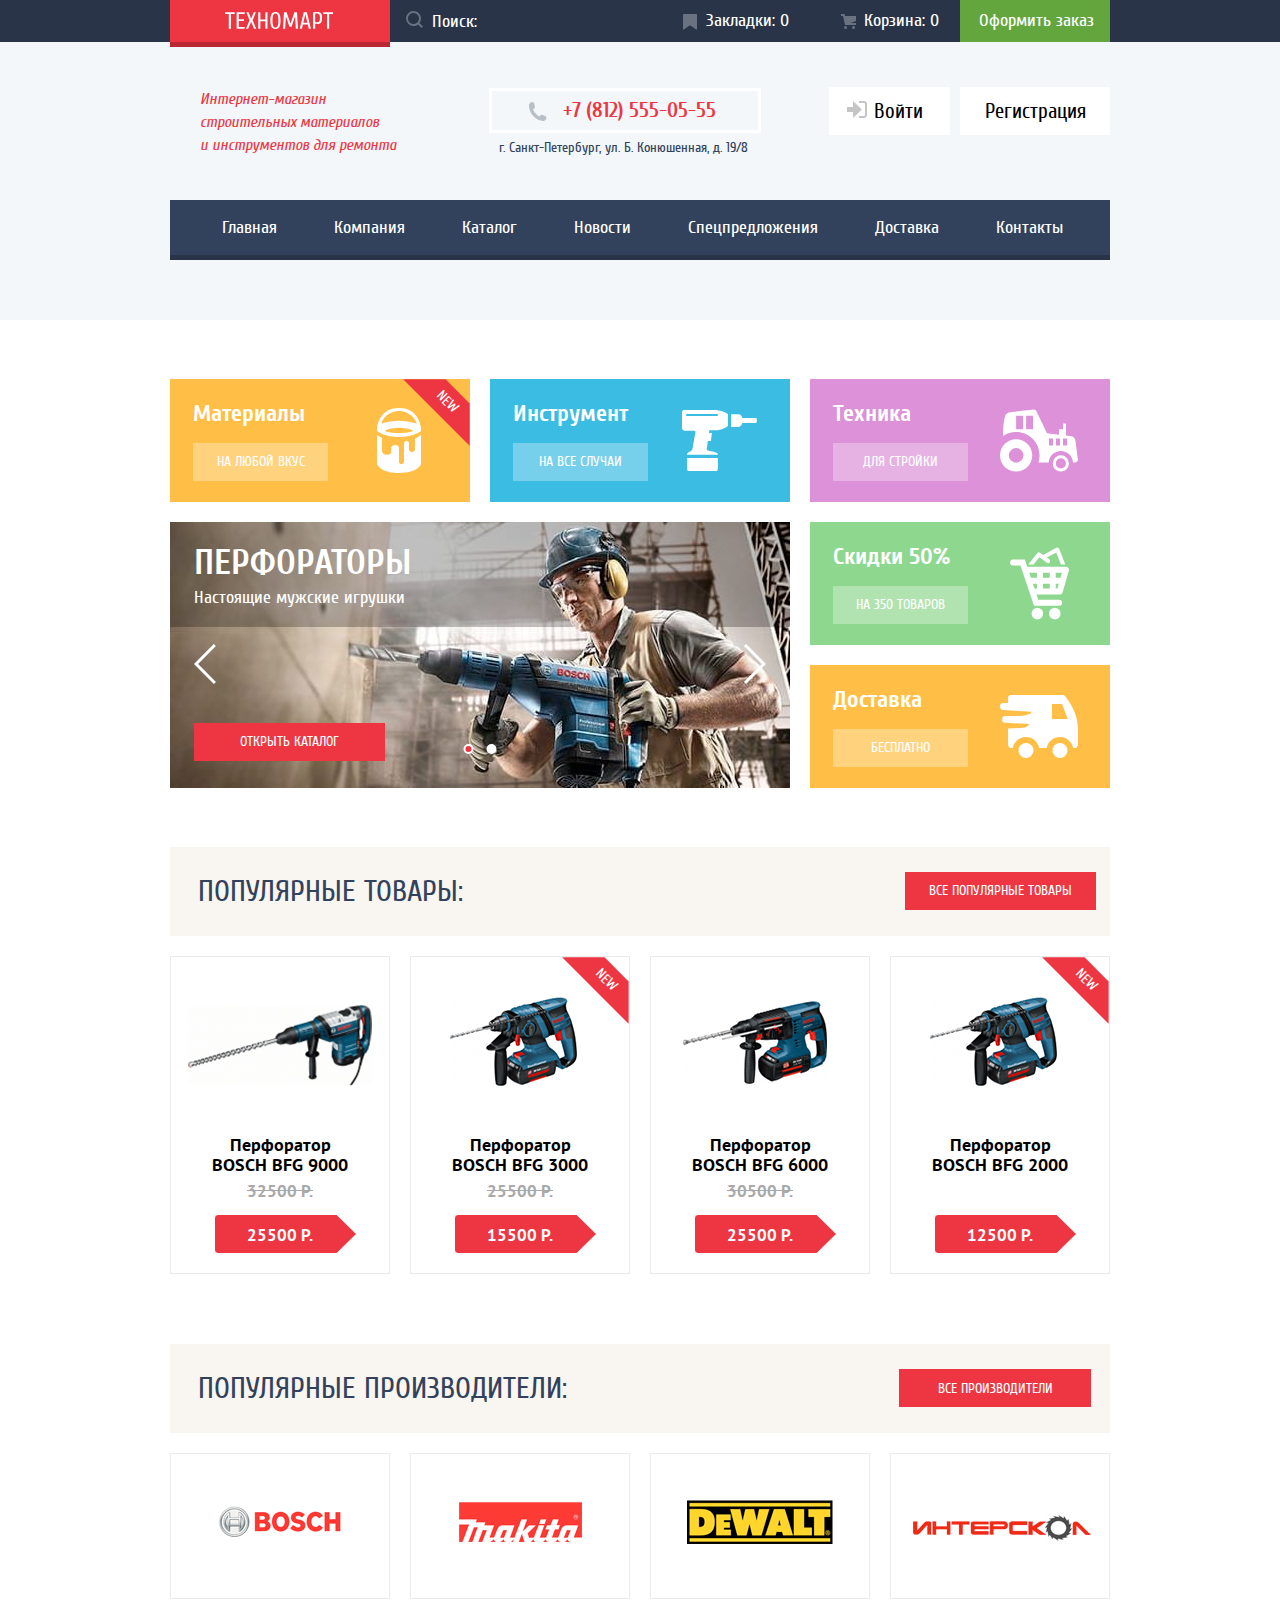
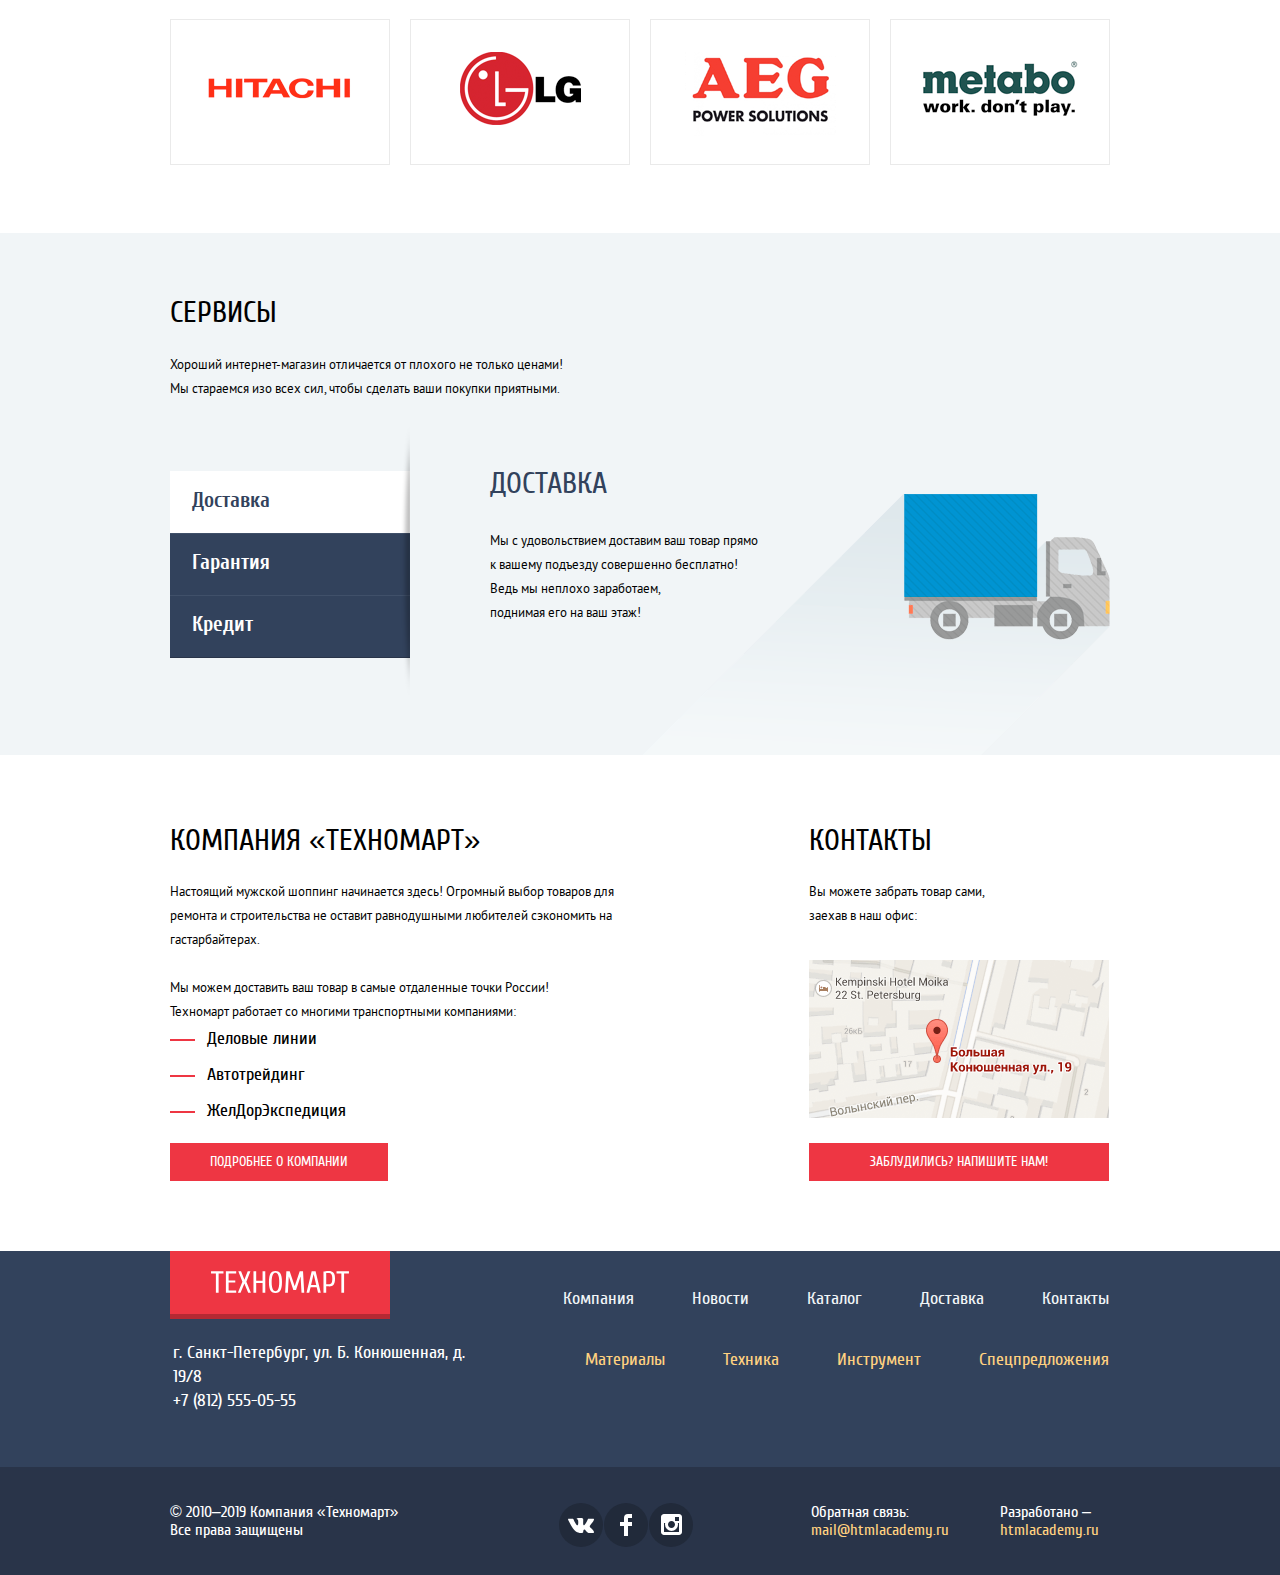
==== commit dcbaa3fd: "Last fixes. Add min files for css and js" ====
--- a/index.html
+++ b/index.html
@@ -4,9 +4,9 @@
     <meta charset="utf-8">
     <meta name="viewport" content="width=device-width, initial-scale=1.0">
     <title>Техномарт</title>
-    <script src="https://api-maps.yandex.ru/2.1/?apikey=654900d5-d68d-4c4b-b385-5bde1a9f9f2f&lang=ru_RU" type="text/javascript"></script>
+    <script src="https://api-maps.yandex.ru/2.1/?apikey=654900d5-d68d-4c4b-b385-5bde1a9f9f2f&lang=ru_RU"></script>
     <link rel="stylesheet" href="./css/normalize.css">
-    <link rel="stylesheet" href="./css/style.css">
+    <link rel="stylesheet" href="./css/style.min.css">
   </head>
   <body>
     <header class="header">
@@ -170,7 +170,7 @@
           <li class="popular-goods-item">
             <div class="catalog-item">
               <div class="catalog-buttons">
-                <a class="button-buy" href="">Купить</a>
+                <a class="button-buy" href="cart.html">Купить</a>
                 <a class="button-bookmark" href="">В закладки</a>
               </div>
               <div class="catalog-item-img">
@@ -186,7 +186,7 @@
           <li class="popular-goods-item">
             <div class="catalog-item catalog-new">
               <div class="catalog-buttons">
-                <a class="button-buy" href="">Купить</a>
+                <a class="button-buy" href="cart.html">Купить</a>
                 <a class="button-bookmark" href="">В закладки</a>
               </div>
               <div class="catalog-item-img">
@@ -202,7 +202,7 @@
           <li class="popular-goods-item">
             <div class="catalog-item">
               <div class="catalog-buttons">
-                <a class="button-buy" href="">Купить</a>
+                <a class="button-buy" href="cart.html">Купить</a>
                 <a class="button-bookmark" href="">В закладки</a>
               </div>
               <div class="catalog-item-img">
@@ -218,7 +218,7 @@
           <li class="popular-goods-item">
             <div class="catalog-item catalog-new">
               <div class="catalog-buttons">
-                <a class="button-buy" href="">Купить</a>
+                <a class="button-buy" href="cart.html">Купить</a>
                 <a class="button-bookmark" href="">В закладки</a>
               </div>
               <div class="catalog-item-img">
@@ -304,7 +304,7 @@
               <h3 class="title service-title">Доставка</h3>
 
               <p class="service-item-descr">
-                Мы с удовольствием доставим ваш товар прямо<br> к вашему подъезду совершенно бесплатно!<br> Ведь мы неплохо заработаем, <br> поднимая его на ваш этаж!
+                Мы с удовольствием доставим ваш товар прямо<br> к вашему подъезду совершенно бесплатно!<br> Ведь мы неплохо заработаем,<br> поднимая его на ваш этаж!
               </p>
             </div>
 
@@ -333,10 +333,10 @@
         <section class="about-company">
           <h2 class="title">Компания «Техномарт»</h2>
 
-          <p class="about-company-descr">
+          <p class="about-company-title">
             Настоящий мужской шоппинг начинается здесь! Огромный выбор товаров для ремонта и строительства не оставит равнодушными любителей сэкономить на гастарбайтерах.
-            <br>
-            <br>
+          </p>
+          <p class="about-company-subtitle">
             Мы можем доставить ваш товар в самые отдаленные точки России!
             <br>
             Техномарт работает со многими транспортными компаниями:
@@ -357,11 +357,11 @@
           <p class="contacts-descr">
             Вы можете забрать товар сами, заехав в наш офис:
           </p>
-          <a class="contacts-map" href="">
+          <a class="contacts-map" href="map.html">
             <img class="map-img" src="./img/contacts/map.png" width="300" height="158" alt="Карта с адресом офиса">
           </a>
           <br>
-          <a class="button contact-us" href="">Заблудились? Напишите нам!</a>
+          <a class="button contact-us" href="form.html">Заблудились? Напишите нам!</a>
         </section>
       </div>
 
@@ -490,6 +490,6 @@
       </form>
       <button class="modal-close order-close" type="button" aria-label="Закрыть"></button>
     </div>
-    <script src="./js/index.js"></script>
+    <script src="./js/index.min.js"></script>
   </body>
 </html>
--- a/css/style.min.css
+++ b/css/style.min.css
@@ -0,0 +1 @@
+@font-face{font-weight:400;font-family:Cuprum;font-style:normal;font-display:swap;src:local("Cuprum Regular"),local("Cuprum-Regular"),url(../fonts/cuprum.woff2) format("woff2"),url(../fonts/cuprum.woff) format("woff")}@font-face{font-weight:400;font-family:Cuprum;font-style:italic;font-display:swap;src:local("Cuprum Italic"),local("Cuprum-Italic"),url(../fonts/cuprumitalic.woff2) format("woff2"),url(../fonts/cuprumitalic.woff) format("woff")}@font-face{font-weight:700;font-family:Cuprum;font-style:normal;font-display:swap;src:local("Cuprum Bold"),local("Cuprum-Bold"),url(../fonts/cuprumbold.woff2) format("woff2"),url(../fonts/cuprumbold.woff) format("woff")}@font-face{font-weight:400;font-family:"PT Sans";font-style:normal;font-display:swap;src:local("PT Sans"),local("PTSans-Regular"),url(../fonts/ptsans.woff2) format("woff2"),url(../fonts/ptsans.woff) format("woff")}@font-face{font-weight:700;font-family:"PT Sans";font-style:normal;font-display:swap;src:local("PT Sans Bold"),local("PTSans-Bold"),url(../fonts/ptsansbold.woff2) format("woff2"),url(../fonts/ptsansbold.woff) format("woff")}:root{--basic-red:#EE3643;--basic-green:#63A63E;--basic-greyblue:#32425C;--basic-darkgreyblue:#293449;--basic-lightgreyblue:#3D546F;--basic-lightgrey:#C5C5C5;--basic-white:#FFFFFF;--basic-black:#000000;--basic-background:#F1F5F7;--basic-lightbackground:#F3F7F9;--basic-yellowbackground:#F9F5F0;--basic-lightyellow:#F7F3EC;--basic-border:#E5E5E5;--special-yellow:#FFBF47;--special-blue:#3BBCE3;--special-lilac:#DC91D8;--special-lightgreen:#8ED78F;--special-lightyellow:#FFD180;--special-dark:#161D29;--special-darkblue:#212A3A;--special-blueshadow:#405069;--special-background:#F2F6F8;--special-border:#EAEAEA;--special-text:#A9A9A9;--special-shadow:#367315;--special-green:#518534;--special-scale:#D7DCDE;--special-bar:#00CA74;--special-send:#F4F4F4;--special-buttonbg:#F1F1F1;--success:#5FBB2D;--error:#BA2732;--white-opacity:rgba(255, 255, 255, 0.3);--grey-opacity:rgba(197, 197, 197, 0.3);--darkgrey-opacity:rgba(169, 169, 169, 0.3);--black-opacity:rgba(0, 0, 0, 0.15);--black-more-opacity:rgba(0, 0, 0, 0.24)}*,::after,::before{-webkit-box-sizing:border-box;box-sizing:border-box}body{display:-ms-grid;display:grid;-ms-flex-line-pack:start;align-content:start;min-width:960px;min-height:100%;margin:0;padding:0;font-weight:400;font-size:13px;line-height:24px;font-family:"PT Sans",Arial,sans-serif;color:var(--basic-black);background-color:var(--basic-white);-ms-grid-rows:-webkit-min-content 1fr -webkit-min-content;-ms-grid-rows:min-content 1fr min-content;grid-template-rows:-webkit-min-content 1fr -webkit-min-content;grid-template-rows:min-content 1fr min-content}img{max-width:100%;height:auto}svg{fill:currentColor}a{text-decoration:none}.page{height:100%}.container{position:relative;width:960px;margin:0 auto;padding:0 10px}.visually-hidden{position:absolute;width:1px;height:1px;margin:-1px;padding:0;overflow:hidden;white-space:nowrap;border:0;clip:rect(0 0 0 0);-webkit-clip-path:inset(100%);clip-path:inset(100%)}.title{margin:0;font-weight:400;font-size:30px;line-height:30px;font-family:Cuprum,Arial,sans-serif;color:var(--basic-black);text-transform:uppercase}.header{display:-ms-grid;display:grid;-ms-flex-line-pack:start;align-content:start;padding-bottom:60px;background-color:var(--basic-lightbackground);-ms-grid-rows:-webkit-min-content 1fr -webkit-min-content;-ms-grid-rows:min-content 1fr min-content;grid-template-rows:-webkit-min-content 1fr -webkit-min-content;grid-template-rows:min-content 1fr min-content}.header-top{background-color:var(--basic-darkgreyblue)}.header-top .container{display:-webkit-box;display:-ms-flexbox;display:flex;-webkit-box-pack:start;-ms-flex-pack:start;justify-content:start;-webkit-box-align:center;-ms-flex-align:center;align-items:center}.header-logo{width:253px;height:42px;padding-top:12px;padding-right:57px;padding-bottom:17px;padding-left:55px;background-color:var(--basic-red);-webkit-box-shadow:0 5px 0 var(--error);box-shadow:0 5px 0 var(--error)}.header-logo-link[href]{cursor:pointer}.header-logo:active{background-color:var(--error)}.header-menu{display:-webkit-box;display:-ms-flexbox;display:flex;-ms-flex-wrap:wrap;flex-wrap:wrap;-webkit-box-pack:start;-ms-flex-pack:start;justify-content:start;-webkit-box-align:center;-ms-flex-align:center;align-items:center;width:100%;margin:0;padding:0;color:var(--basic-white)}.header-search{display:-webkit-box;display:-ms-flexbox;display:flex;-webkit-box-pack:start;-ms-flex-pack:start;justify-content:start;-webkit-box-align:center;-ms-flex-align:center;align-items:center;width:271px;margin:0;padding:0}.header-search-btn{-webkit-box-ordinal-group:0;-ms-flex-order:-1;order:-1;width:42px;height:42px;padding:0;padding-left:8px;color:var(--basic-white);background-color:var(--basic-darkgreyblue);border:none;cursor:pointer;opacity:.3}.header-search-btn:hover{opacity:1}.header-search-input{width:230px;height:42px;padding:0;font-weight:400;font-size:18px;line-height:24px;font-family:Cuprum,Arial,sans-serif;color:var(--basic-black);background-color:var(--basic-darkgreyblue);border:none}.header-search-input:focus{color:var(--basic-red);background-color:var(--basic-white)}.header-search-input:focus+button{color:var(--basic-red);background-color:var(--basic-white);opacity:1}.header-search-input:focus{background-color:var(--basic-white)}.header-search-input::-webkit-input-placeholder{color:var(--basic-white)}.header-search-input::-moz-placeholder{color:var(--basic-white)}.header-search-input:-ms-input-placeholder{color:var(--basic-white)}.header-search-input::-ms-input-placeholder{color:var(--basic-white)}.header-search-input::placeholder{color:var(--basic-white)}.header-link{margin:0;padding-top:9px;padding-bottom:9px;font-weight:400;font-size:18px;line-height:24px;font-family:Cuprum,Arial,sans-serif;color:var(--basic-white);cursor:pointer}.header-link:active{background-color:var(--special-dark);opacity:.5}.header-bookmarks{padding-right:40px;padding-left:12px;margin-left:auto}.header-bookmarks::before{content:"";display:inline-block;width:14px;height:16px;margin-right:9px;vertical-align:middle;background-image:url(../img/icons/icon-bookmark.svg);opacity:.3}.header-bookmarks[href]:hover::before{opacity:1}.bookmarks-not-empty{background-color:var(--basic-red)}.header-cart{padding-right:21px;padding-left:12px}.header-cart::before{content:"";display:inline-block;width:15px;height:15px;margin-right:8px;vertical-align:middle;background-image:url(../img/icons/icon-cart.svg);opacity:.3}.header-cart[href]:hover::before{opacity:1}.cart-not-empty{background-color:var(--basic-red)}.header-checkout-btn{padding-right:16px;padding-left:19px;text-align:center;background-color:var(--basic-green);cursor:pointer}.header-checkout-btn[href]:hover{background-color:var(--success)}.header-checkout-btn:active{background-color:var(--basic-green);opacity:.5}.header-middle{display:-webkit-box;display:-ms-flexbox;display:flex;-webkit-box-pack:start;-ms-flex-pack:start;justify-content:start;min-height:153px;padding-top:46px;padding-bottom:40px}.header-title{width:calc(100% / 3);margin:0;padding-left:30px;font-weight:400;font-size:16px;line-height:23px;font-family:Cuprum,Arial,sans-serif;color:var(--basic-red);font-style:italic}.header-contacts{display:-webkit-box;display:-ms-flexbox;display:flex;-webkit-box-orient:vertical;-webkit-box-direction:normal;-ms-flex-direction:column;flex-direction:column;-webkit-box-align:start;-ms-flex-align:start;align-items:start;width:calc(100% / 3)}.header-phone{margin:0;margin-left:6px;padding-top:4px;padding-right:42px;padding-bottom:5px;padding-left:36px;font-weight:700;font-size:21px;line-height:30px;font-family:Cuprum,Arial,sans-serif;color:var(--basic-red);font-style:normal;border:3px solid var(--basic-white);cursor:pointer}.header-phone::before{content:"";display:inline-block;width:19px;height:19px;margin-right:16px;vertical-align:middle;background-image:url(../img/icons/icon-phone.svg)}.header-address{margin:0;margin-top:3px;padding-left:16px;font-weight:400;font-size:14px;line-height:24px;font-family:Cuprum,Arial,sans-serif;color:var(--basic-greyblue);font-style:normal}.user-navigation{width:calc(100% / 3);padding-left:7px}.user-navigation-list{display:-webkit-box;display:-ms-flexbox;display:flex;-webkit-box-pack:start;-ms-flex-pack:start;justify-content:start;margin-left:25px;padding:0;list-style:none}.user-navigation-link{padding-top:12px;padding-right:27px;padding-bottom:12px;padding-left:18px;font-weight:400;font-size:21px;line-height:21px;font-family:Cuprum,Arial,sans-serif;color:var(--basic-black);background-color:var(--basic-white);cursor:pointer}.user-navigation-link[href]:hover{color:var(--basic-red)}.user-navigation-link[href]:active{color:var(--basic-lightgrey)}.user-navigation-item:last-of-type{margin-left:10px}.user-navigation-item:last-of-type .user-navigation-link{padding-right:24px;padding-left:25px}.user-navigation-img{margin-right:2px;color:var(--basic-lightgrey)}.user-navigation-img:hover{color:var(--basic-lightgreyblue)}.user-info{width:calc(100% / 3);padding-left:13px}.user-data{padding-top:12px;padding-right:16px;padding-bottom:12px;padding-left:15px;font-weight:400;font-size:21px;line-height:21px;font-family:Cuprum,Arial,sans-serif;text-align:center;background-color:var(--basic-white)}.user-name{margin-right:15px;margin-left:15px;color:var(--basic-black);cursor:pointer}.user-name:active{color:var(--basic-lightgrey)}.user-exit{color:var(--basic-lightgrey);cursor:pointer}.user-exit:hover{color:var(--basic-lightgreyblue)}.user-exit:active{color:var(--basic-lightgrey)}.user-logo{color:var(--basic-lightgrey)}.user-logo:hover{color:var(--basic-lightgreyblue)}.user-logo:active{color:var(--basic-lightgrey)}.user-menu{display:-webkit-box;display:-ms-flexbox;display:flex;-webkit-box-pack:center;-ms-flex-pack:center;justify-content:center;margin:0;margin-top:2px;padding:0;padding-left:16px;list-style:none}.user-menu-link{font-weight:400;font-size:16px;line-height:18px;font-family:Cuprum,Arial,sans-serif;color:var(--basic-greyblue);cursor:pointer}.user-menu-link[href]:hover{color:var(--basic-red)}.user-menu-link[href]:active{color:var(--basic-lightgrey)}.bullet{margin-right:14px;color:var(--basic-greyblue)}.bullet:hover{color:var(--basic-red)}.bullet:active{color:var(--basic-lightgrey)}.user-menu-link:first-child{margin-right:14px}.main-navigation{display:-webkit-box;display:-ms-flexbox;display:flex;-ms-flex-wrap:wrap;flex-wrap:wrap;-webkit-box-pack:justify;-ms-flex-pack:justify;justify-content:space-between;-webkit-box-align:center;-ms-flex-align:center;align-items:center;margin:0;padding:0;padding-right:23px;padding-left:25px;list-style:none;background-color:var(--basic-greyblue);-webkit-box-shadow:inset 0 -5px 0 var(--basic-darkgreyblue);box-shadow:inset 0 -5px 0 var(--basic-darkgreyblue)}.main-navigation-item{padding-top:16px;padding-right:24px;padding-bottom:19px;padding-left:27px}.main-navigation-item:hover{background-color:var(--basic-darkgreyblue)}.main-navigation-item:active{background-color:var(--basic-darkgreyblue);opacity:.5}.main-navigation-link{font-weight:400;font-size:18px;line-height:24px;font-family:Cuprum,Arial,sans-serif;color:var(--basic-white);cursor:pointer}.features{display:-ms-grid;display:grid;padding-top:59px;padding-bottom:59px;gap:20px;grid-template-areas:"a b c" "e e d" "e e f";-ms-grid-columns:1fr 20px 1fr 20px 1fr;grid-template-columns:1fr 1fr 1fr;-ms-grid-rows:1fr 20px 1fr 20px 1fr;grid-template-rows:1fr 1fr 1fr}.features-item{position:relative;display:-webkit-box;display:-ms-flexbox;display:flex;width:300px;min-height:123px;padding-left:23px;background-color:var(--special-yellow)}.tools{background-color:var(--special-blue)}.equipment{background-color:var(--special-lilac)}.discount{background-color:var(--special-lightgreen)}.feature-item-img{margin:0 auto}.feature-item-title{margin:0;padding:0;padding-top:20px;font-weight:700;font-size:24px;line-height:30px;font-family:Cuprum,Arial,sans-serif;color:var(--basic-white)}.feature-item-link{display:block;width:135px;min-height:38px;margin-top:14px;padding-top:10px;font-weight:400;font-size:14px;line-height:18px;font-family:Cuprum,Arial,sans-serif;text-align:center;color:var(--basic-white);text-transform:uppercase;background-color:var(--white-opacity);cursor:pointer}.feature-item-link[href]:hover{background-color:var(--grey-opacity)}.feature-item-link[href]:active{background-color:var(--darkgrey-opacity)}.slider{-ms-grid-row:3;-ms-grid-row-span:3;-ms-grid-column:1;-ms-grid-column-span:3;position:relative;width:620px;height:266px;grid-area:e}.slide{height:100%;padding-left:24px;background-repeat:no-repeat;background-color:var(--special-text)}.first-slide{background-image:url(../img/slider/slider-2.jpg)}.second-slide{background-image:url(../img/slider/slider-1.jpg)}.slider-title{margin:0;padding-top:23px;font-weight:700;font-size:36px;line-height:36px;font-family:Cuprum,Arial,sans-serif;color:var(--basic-white);text-transform:uppercase}.slider-descr{margin:0;margin-top:5px;font-weight:400;font-size:18px;line-height:24px;font-family:Cuprum,Arial,sans-serif;color:var(--basic-white)}.slider-controls{position:absolute;right:24px;bottom:104px;left:24px;display:-webkit-box;display:-ms-flexbox;display:flex}.slider-to-left{width:22px;height:40px;margin-right:auto;padding:0;background:0 0;border:none;cursor:pointer}.slider-to-right{width:22px;height:40px;padding:0;background:0 0;border:none;cursor:pointer}.slider-pagination{position:absolute;bottom:28px;left:50%;-webkit-transform:translateX(-50%);-ms-transform:translateX(-50%);transform:translateX(-50%)}.slider-pagination-btn{width:10px;height:10px;margin:0;padding:0;background-color:var(--basic-white);border:2px solid var(--basic-white);border-radius:50%}.slider-pagination-btn:last-child{margin-left:10px}.pagination-active{background-color:var(--basic-red);border:2px solid var(--basic-white)}.popular-goods{padding-bottom:52px}.popular-goods-header{display:-webkit-box;display:-ms-flexbox;display:flex;-webkit-box-pack:justify;-ms-flex-pack:justify;justify-content:space-between;-webkit-box-align:center;-ms-flex-align:center;align-items:center;padding-top:25px;padding-right:14px;padding-bottom:26px;padding-left:28px;background-color:var(--basic-yellowbackground)}.popular-title{margin:0;margin-top:2px;color:var(--basic-greyblue)}.button.popular-goods-btn{padding:10px 24px}.popular-goods-list{display:-webkit-box;display:-ms-flexbox;display:flex;margin:0;margin-top:20px;padding:0;list-style:none}.popular-good-item .catalog-item:nth-of-type(4n){margin-right:0}.popular-goods-item{margin:0;padding:0}.popular-brands-header{display:-webkit-box;display:-ms-flexbox;display:flex;-webkit-box-pack:justify;-ms-flex-pack:justify;justify-content:space-between;-webkit-box-align:center;-ms-flex-align:center;align-items:center;padding-top:25px;padding-right:19px;padding-bottom:26px;padding-left:28px;background-color:var(--basic-yellowbackground)}.button.all-brands{padding-top:11px;padding-right:38px;padding-bottom:9px;padding-left:39px}.popular-brands-list{display:-ms-grid;display:grid;margin:0;margin-top:20px;padding:0;padding-bottom:68px;list-style:none;gap:20px;-ms-grid-columns:1fr 20px 1fr 20px 1fr 20px 1fr;grid-template-columns:1fr 1fr 1fr 1fr}.popular-brands-item{display:-webkit-box;display:-ms-flexbox;display:flex;-webkit-box-pack:center;-ms-flex-pack:center;justify-content:center;-webkit-box-align:center;-ms-flex-align:center;align-items:center;min-width:25%;height:146px;border:1px solid var(--special-border);cursor:pointer}.popular-brands-item:hover{-webkit-box-shadow:0 4px 20px var(--black-opacity);box-shadow:0 4px 20px var(--black-opacity)}.popular-brands-item:active{-webkit-box-shadow:0 4px 20px var(--black-opacity);box-shadow:0 4px 20px var(--black-opacity);opacity:.5}.services{padding-top:65px;background-color:var(--basic-background)}.services-descr{width:50%;margin:0;margin-top:25px}.services-item-wrapper{display:-webkit-box;display:-ms-flexbox;display:flex;-webkit-box-pack:start;-ms-flex-pack:start;justify-content:start}.services-list{position:relative;margin:0;padding:0;padding-top:70px;list-style:none;font-weight:700;font-size:21px;line-height:30px;font-family:Cuprum,Arial,sans-serif;color:var(--basic-white)}.services-list::after{content:"";position:absolute;top:20px;right:0;width:10px;height:279px;background-image:url(../img/services/list-shadow.png);background-repeat:no-repeat}.services-list-item{width:240px;padding-top:14px;padding-bottom:18px;padding-left:22px;background-color:var(--basic-greyblue);-webkit-box-shadow:0 1px 0 var(--basic-darkgreyblue),inset 0 1px 0 var(--special-blueshadow);box-shadow:0 1px 0 var(--basic-darkgreyblue),inset 0 1px 0 var(--special-blueshadow);cursor:pointer}.services-list-item:hover{color:var(--basic-white);background-color:var(--basic-darkgreyblue)}.service-item{width:100%;min-height:281px;margin-top:73px;margin-left:80px;background-image:url(../img/services/delivery.png);background-repeat:no-repeat;background-position:bottom right}.service-quarantee{background-image:url(../img/services/guarantee.png)}.service-credit{background-image:url(../img/services/credit.png)}.credit-send{display:block;width:200px;margin-top:27px;border-radius:3px}.service-title{margin:0;font-weight:400;font-size:36px;line-height:24px;color:var(--basic-greyblue)}.service-delivery .service-title{font-size:30px;line-height:20px}.service-item-descr{margin:0;margin-top:35px}.is-active{color:var(--basic-greyblue);background-color:var(--basic-white);-webkit-box-shadow:0 1px 0 var(--basic-white),inset 0 1px 0 var(--basic-white);box-shadow:0 1px 0 var(--basic-white),inset 0 1px 0 var(--basic-white)}.index-columns{display:-webkit-box;display:-ms-flexbox;display:flex;padding-top:71px;padding-right:10px;padding-bottom:70px;padding-left:10px;background-color:var(--basic-white)}.about-company{width:478px}.about-company-title{margin:0;margin-top:24px}.about-company-subtitle{margin:0;margin-top:24px}.partners-list{margin:0;margin-top:3px;padding:0}.partners-list-item{margin-bottom:12px;list-style:none;font-weight:400;font-size:18px;line-height:24px;font-family:Cuprum,Arial,sans-serif}.partners-list-item::before{content:"";display:inline-block;width:25px;height:2px;margin-right:12px;vertical-align:middle;background:var(--basic-red)}.button.details{margin-top:8px;padding:10px 40px}.contacts{margin-left:161px}.contacts-descr{width:180px;margin:0;margin-top:24px}.map-img{margin-top:32px}.contact-us{display:block;margin-top:17px}.button{padding:10px 46px;font-weight:400;font-size:14px;line-height:18px;font-family:Cuprum,Arial,sans-serif;text-align:center;color:var(--basic-white);text-transform:uppercase;background-color:var(--basic-red);border:none;cursor:pointer}.button:active{background-color:var(--error)}.button-show{width:100%;padding:10px;font-weight:400;font-size:13px;line-height:18px;text-align:center;color:var(--basic-black);text-transform:uppercase;background-color:var(--basic-white);border:1px solid var(--special-border);cursor:pointer}.button-buy{margin-top:37px;margin-right:2px;padding-top:10px;padding-right:41px;padding-bottom:10px;padding-left:30px;font-weight:400;font-size:14px;line-height:18px;font-family:Cuprum,Arial,sans-serif;color:var(--basic-white);text-transform:uppercase;background-color:var(--basic-green);border-radius:2px;-webkit-box-shadow:inset 0 -3px 0 var(--special-shadow);box-shadow:inset 0 -3px 0 var(--special-shadow);cursor:pointer}.button-buy:hover{background-color:var(--success)}.button-buy:active{background-color:var(--special-green)}.button-buy::before{content:"";display:inline-block;width:15px;height:15px;margin-right:9px;vertical-align:top;background-image:url(../img/icons/icon-cart.svg);opacity:.3}.button-bookmark{margin-top:10px;margin-right:2px;padding-top:7px;padding-right:31px;padding-bottom:7px;padding-left:29px;font-weight:400;font-size:14px;line-height:18px;font-family:Cuprum,Arial,sans-serif;color:var(--basic-greyblue);text-transform:uppercase;border:3px solid var(--basic-green);border-radius:2px;cursor:pointer}.button-bookmark:hover{border:3px solid var(--basic-greyblue)}.button-bookmark:active{border:3px solid var(--basic-greyblue);opacity:.5}.catalog-navigation-btn{min-width:38px;height:38px;font-weight:400;font-size:13px;line-height:18px;text-transform:uppercase;background-color:var(--basic-white);border:1px solid var(--basic-border);border-radius:2px;cursor:pointer}.catalog-navigation-btn:not(:last-child){margin-right:6px}.catalog-navigation-btn:hover{border:1px solid var(--basic-lightgrey)}.catalog-navigation-btn:active{border:1px solid var(--basic-red)}.catalog-navigation-btn:last-child{padding-right:32px;padding-left:32px}.current{color:var(--basic-white);background-color:var(--basic-red)}.slider-btn{position:absolute;bottom:27px}.footer{background-color:var(--basic-greyblue)}.footer .container{display:-webkit-box;display:-ms-flexbox;display:flex;padding-bottom:54px}.footer-logo{display:block;width:220px;padding-top:20px;padding-right:41px;padding-bottom:18px;padding-left:41px;background-color:var(--basic-red);-webkit-box-shadow:inset 0 -5px 0 var(--black-more-opacity);box-shadow:inset 0 -5px 0 var(--black-more-opacity)}.footer-logo[href]{cursor:pointer}.footer-logo:active{background-color:var(--error)}.footer-address{width:324px;margin:0;margin-top:22px;padding-left:3px;font-weight:400;font-size:18px;line-height:24px;font-family:Cuprum,Arial,sans-serif;color:var(--basic-white);font-style:normal}.footer-phone{margin:0;color:var(--basic-white);cursor:pointer}.footer-navigation{display:-webkit-box;display:-ms-flexbox;display:flex;-webkit-box-orient:vertical;-webkit-box-direction:normal;-ms-flex-direction:column;flex-direction:column;margin-left:11px}.footer-main-navigation{display:-webkit-box;display:-ms-flexbox;display:flex;-ms-flex-wrap:wrap;flex-wrap:wrap;-webkit-box-pack:end;-ms-flex-pack:end;justify-content:flex-end;margin:0;margin-top:36px;padding:0;list-style:none}.footer-navigation-link{margin-left:58px;font-weight:400;font-size:18px;line-height:24px;font-family:Cuprum,Arial,sans-serif;color:var(--basic-background);cursor:pointer}.footer-navigation-link[href]:hover{text-decoration:underline}.footer-navigation-link[href]:active{text-decoration:none;opacity:.5}.footer-extra-link{color:var(--special-lightyellow)}.communications{background-color:var(--basic-darkgreyblue)}.communications .container{display:-webkit-box;display:-ms-flexbox;display:flex;-ms-flex-wrap:wrap;flex-wrap:wrap;padding-top:36px;padding-bottom:28px}.copyrights{width:240px;font-weight:400;font-size:16px;line-height:18px;font-family:Cuprum,Arial,sans-serif;color:var(--basic-white)}.social{margin-left:148px}.social-item-list{display:-webkit-box;display:-ms-flexbox;display:flex;margin:0;padding:0;list-style:none}.social-item{display:-webkit-box;display:-ms-flexbox;display:flex;-webkit-box-pack:center;-ms-flex-pack:center;justify-content:center;-webkit-box-align:center;-ms-flex-align:center;align-items:center;width:44px;height:44px;margin-left:1px;background-color:var(--special-darkblue);border-radius:50%}.social-link{cursor:pointer}.social-item:hover{background-color:var(--basic-red)}.social-item:active{background-color:var(--basic-red)}.social-vk{width:26px;height:15px}.social-fb{width:12px;height:22px}.social-insta{width:21px;height:21px}.feedback{margin-left:118px;font-weight:400;font-size:16px;line-height:18px;font-family:Cuprum,Arial,sans-serif;color:var(--basic-white)}.feedback:last-child{margin-left:51px}.feedback-descr{margin:0}.feedback-link{color:var(--special-lightyellow);cursor:pointer}.feedback-link[href]:hover{text-decoration:underline}.feedback-link[href]:active{color:var(--basic-red);text-decoration:none}.breadcrumbs{display:-webkit-box;display:-ms-flexbox;display:flex;-webkit-box-align:center;-ms-flex-align:center;align-items:center;margin:0;padding:0;padding-top:20px;padding-bottom:21px;list-style:none;font-weight:400;font-size:13px;line-height:18px;color:var(--basic-black);text-transform:uppercase;grid-column:1/-1}.breadcrumbs-item:not(:first-child){margin-left:15px}.breadcrumbs-item:not(:first-child)::before{content:"";display:inline-block;width:7px;height:12px;margin-right:15px;vertical-align:middle;background-image:url(../img/icons/icon-right-small.svg)}.breadcrumbs-link{color:var(--basic-black)}.to-main{display:block;width:14px;height:12px;margin:0 auto;background-image:url(../img/icons/icon-home.svg);background-repeat:no-repeat;cursor:pointer}.filter{margin:0;padding:0;text-transform:uppercase}.filter-title{margin:0;padding-top:10px;padding-bottom:10px;padding-left:18px;font-weight:400;font-size:13px;line-height:18px;background-color:var(--basic-lightyellow);border-radius:2px}.filter-subtitle{margin:0;padding:0;padding-top:14px;font-weight:700;font-size:17px;line-height:30px}.filter-list-item{margin-bottom:20px;list-style:none;font-weight:400;font-size:15px;line-height:19px;cursor:pointer}.filter-price{margin:0;padding:0;padding-bottom:25px;border:none;border-bottom:1px solid var(--special-border)}.range-controls{position:relative;width:220px;height:80px;margin-top:11px;margin-bottom:10px;padding-top:39px;padding-right:20px;padding-left:20px;background-color:var(--basic-lightyellow);border-radius:5px}.range-controls .scale{height:2px;background:var(--special-scale)}.range-controls .bar{width:80%;height:2px;background:var(--special-bar)}.range-controls .toggle{position:absolute;top:30px;left:0;width:20px;height:22px;padding:0;background-image:url(../img/icons/filter-button.svg);background-repeat:no-repeat;cursor:pointer}.range-controls .toggle-min{left:18px}.range-controls .toggle-max{left:160px}.price-controls{display:-webkit-box;display:-ms-flexbox;display:flex;-webkit-box-pack:justify;-ms-flex-pack:justify;justify-content:space-between;-webkit-box-align:center;-ms-flex-align:center;align-items:center}.filter-price-input{width:95px;height:38px;padding:0;font-weight:400;font-size:17px;line-height:18px;text-align:center;background-color:var(--basic-lightyellow);border:none;border-radius:2px;cursor:pointer}.filter-price-input[type=range]{width:220px;background-color:var(--basic-lightyellow);border-radius:2px}.filter-brands{margin:0;padding:0;padding-bottom:6px;border:none;border-bottom:1px solid var(--special-border)}.filter-brands-list{margin:0;margin-top:18px;padding:0}.filter-brands-label{position:relative;display:block;margin-left:35px;cursor:pointer;-webkit-user-select:none;-moz-user-select:none;-ms-user-select:none;user-select:none}.filter-brands-input+.filter-brands-label::before{content:"";position:absolute;top:-3px;left:-33px;width:23px;height:23px;background-image:url(../img/icons/checkbox-off.svg)}.filter-brands-input:checked+.filter-brands-label::after{content:"";position:absolute;top:-3px;left:-33px;width:27px;height:23px;background-image:url(../img/icons/checkbox-on.svg)}.filter-charging{margin:0;padding:0;border:none}.charging-title{padding-top:19px}.filter-charging-list{margin:0;margin-top:24px;padding:0;padding-bottom:18px}.filter-charging-label{position:relative;display:block;margin-left:35px;cursor:pointer;-webkit-user-select:none;-moz-user-select:none;-ms-user-select:none;user-select:none}.filter-charging-input+.filter-charging-label::before{content:"";position:absolute;top:-3px;left:-35px;width:25px;height:25px;background-image:url(../img/icons/radio-off.svg)}.filter-charging-input:checked+.filter-charging-label::after{content:"";position:absolute;top:-3px;left:-35px;width:25px;height:25px;background-image:url(../img/icons/radio-on.svg)}.sorting{display:-webkit-box;display:-ms-flexbox;display:flex;padding-top:10px;padding-right:17px;padding-bottom:10px;padding-left:19px;font-weight:400;font-size:13px;line-height:18px;color:var(--basic-black);text-transform:uppercase;background-color:var(--basic-lightyellow)}.sorting-title{margin:0;font-weight:400;font-size:13px;line-height:18px;color:var(--basic-black)}.sorting-list{display:-webkit-box;display:-ms-flexbox;display:flex;-webkit-box-align:center;-ms-flex-align:center;align-items:center;margin:0;margin-left:140px;padding:0;list-style:none}.sorting-link{color:inherit;border-bottom:1px dotted var(--basic-red);cursor:pointer;opacity:.3}.sorting-link[href]:hover{border-bottom:1px solid var(--basic-red);opacity:1}.sorting-link[href]:active{color:var(--basic-red);border:none}.sorting-item:nth-child(2){margin-left:70px}.sorting-item:nth-child(3){margin-left:65px}.sorting-item:nth-child(4){margin-left:46px}.sorting-item:last-child{margin-left:21px}.sorting .sorting-direction{color:var(--basic-black);border:none;cursor:pointer;opacity:.3}.sorting .sorting-direction:hover{border:none;opacity:1}.sorting .sorting-direction:active{color:var(--basic-red);border:none;opacity:1}.page-catalog{display:-ms-grid;display:grid;-ms-flex-line-pack:start;align-content:start;-ms-grid-columns:220px 1fr;grid-template-columns:220px 1fr}.catalog-wrapper{margin-left:20px}.catalog{display:-webkit-box;display:-ms-flexbox;display:flex;-ms-flex-wrap:wrap;flex-wrap:wrap;padding-top:28px;padding-bottom:30px;background-color:var(--basic-white)}.catalog-title{margin-bottom:20px;padding-top:29px;padding-right:29px;padding-bottom:30px;padding-left:29px;color:var(--basic-greyblue);background-color:var(--special-background);grid-column:1/-1}.catalog-item{position:relative;display:-webkit-box;display:-ms-flexbox;display:flex;-webkit-box-orient:vertical;-webkit-box-direction:normal;-ms-flex-direction:column;flex-direction:column;-webkit-box-align:center;-ms-flex-align:center;align-items:center;width:220px;min-height:318px;margin-right:20px;margin-bottom:18px;text-align:center;border:1px solid var(--special-border)}.catalog-item:hover{-webkit-box-shadow:0 4px 20px var(--black-opacity);box-shadow:0 4px 20px var(--black-opacity)}.catalog-item:hover .catalog-buttons{z-index:1}.catalog-item:hover .catalog-item-img{z-index:-1}.catalog-item:nth-of-type(3n){margin-right:0}.catalog-new::before{content:"new";position:absolute;top:8px;right:-24px;z-index:2;width:94px;height:0;font-weight:400;font-size:14px;line-height:30px;font-family:Cuprum,Arial,sans-serif;text-align:center;color:var(--basic-white);text-transform:uppercase;border-right:30px solid transparent;border-bottom:30px solid var(--basic-red);border-left:30px solid transparent;-webkit-transform:rotate(45deg);-ms-transform:rotate(45deg);transform:rotate(45deg)}.catalog-item-title{margin:0;padding:0;padding-right:30px;padding-left:30px;font-weight:700;font-size:18px;line-height:20px;color:var(--basic-black);cursor:pointer}.catalog-item-img{display:-webkit-box;display:-ms-flexbox;display:flex;-webkit-box-pack:center;-ms-flex-pack:center;justify-content:center;-webkit-box-align:center;-ms-flex-align:center;align-items:center;width:100%;height:178px;background-color:var(--basic-white)}.catalog-item .old-price{margin-top:7px;font-weight:700;font-size:17px;line-height:18px;color:var(--special-text)}.catalog-item-price{width:141px;margin-top:auto;margin-left:10px;padding-right:10px;font-weight:700;font-size:17px;line-height:41px;color:var(--basic-white);background-image:url(../img/icons/red-button.svg);background-repeat:no-repeat}.catalog-buttons{position:absolute;top:0;left:0;z-index:-1;display:-webkit-box;display:-ms-flexbox;display:flex;-webkit-box-orient:vertical;-webkit-box-direction:normal;-ms-flex-direction:column;flex-direction:column;-webkit-box-align:center;-ms-flex-align:center;align-items:center;width:100%;height:178px;background-color:var(--basic-white)}.catalog-navigation{margin-left:20px;padding-bottom:59px;grid-column:2/-1}.about-tool{padding-top:64px;padding-bottom:70px;background-color:var(--basic-background);grid-column:1/-1}.about-tool-descr{margin:0;margin-top:25px;padding:0}.modal{position:fixed;top:0;right:0;bottom:0;left:0;margin:auto;background-color:var(--basic-white);border-top:7px solid var(--basic-red);-webkit-box-shadow:0 4px 20px var(--black-opacity);box-shadow:0 4px 20px var(--black-opacity)}.modal-animation{-webkit-animation:roll-in-left .6s;animation:roll-in-left .6s}.modal-error{-webkit-animation:shake .6s;animation:shake .6s}.modal-close{position:absolute;top:21px;right:11px;z-index:1;width:21px;height:21px;background-color:transparent;background-image:url(../img/icons/icon-close.svg);background-repeat:no-repeat;border:none;cursor:pointer}.modal-map .modal-close{top:45px}.modal-order{top:50%;bottom:auto;z-index:3;width:620px;-webkit-transform:translateY(-50%);-ms-transform:translateY(-50%);transform:translateY(-50%)}.order-form{display:-webkit-box;display:-ms-flexbox;display:flex;-webkit-box-orient:vertical;-webkit-box-direction:normal;-ms-flex-direction:column;flex-direction:column;-ms-flex-wrap:wrap;flex-wrap:wrap;margin:0;padding:0}.order-container{padding-top:39px;padding-right:80px;padding-left:80px}.order-contacts{display:-webkit-box;display:-ms-flexbox;display:flex}.order-name{display:-webkit-box;display:-ms-flexbox;display:flex;-webkit-box-orient:vertical;-webkit-box-direction:normal;-ms-flex-direction:column;flex-direction:column;width:220px;margin-right:20px}.order-email{display:-webkit-box;display:-ms-flexbox;display:flex;-webkit-box-orient:vertical;-webkit-box-direction:normal;-ms-flex-direction:column;flex-direction:column;width:220px}.order-message{display:-webkit-box;display:-ms-flexbox;display:flex;-webkit-box-flex:1;-ms-flex-positive:1;flex-grow:1;-webkit-box-orient:vertical;-webkit-box-direction:normal;-ms-flex-direction:column;flex-direction:column;margin-top:13px;padding-bottom:37px}.order-form-label{font-weight:400;font-size:18px;line-height:24px;font-family:Cuprum,Arial,sans-serif;color:var(--basic-black)}.order-form-input{margin-top:11px;padding-top:7px;padding-right:8px;padding-bottom:7px;padding-left:12px;border:2px solid var(--basic-lightgrey);border-radius:2px}.order-message .order-form-input{resize:none}.order-send{padding:37px 80px;background-color:var(--special-send)}.order-send-btn{width:100%;padding-top:11px;padding-bottom:9px}.modal-map{top:50%;left:50%;bottom:auto;z-index:5;width:940px;height:450px;-webkit-transform:translate(-50%,-50%);-ms-transform:translate(-50%,-50%);transform:translate(-50%,-50%);background-color:var(--special-text)}.modal-add{top:50%;left:50%;bottom:auto;z-index:3;width:620px;-webkit-transform:translate(-50%,-50%);-ms-transform:translate(-50%,-50%);transform:translate(-50%,-50%)}.modal-add-title{margin:0;padding-top:73px;padding-bottom:67px;font-weight:700;font-size:24px;line-height:30px;font-family:Cuprum,Arial,sans-serif;text-align:center}.modal-add-title::before{content:"";display:inline-block;width:66px;height:66px;margin-right:30px;vertical-align:middle;background-image:url(../img/icons/icon-mark.svg);background-repeat:no-repeat}.modal-add-buttons{padding-top:37px;padding-bottom:37px;text-align:center;background-color:var(--special-buttonbg)}.continue{margin-left:10px;color:var(--basic-black);background-color:var(--basic-white);border:none}@-webkit-keyframes roll-in-left{0%{-webkit-transform:translate(-800px,-50%) rotate(-540deg);transform:translate(-800px,-50%) rotate(-540deg);opacity:0}100%{-webkit-transform:translate(0,-50%) rotate(0);transform:translate(0,-50%) rotate(0);opacity:1}}@keyframes roll-in-left{0%{-webkit-transform:translate(-800px,-50%) rotate(-540deg);transform:translate(-800px,-50%) rotate(-540deg);opacity:0}100%{-webkit-transform:translate(0,-50%) rotate(0);transform:translate(0,-50%) rotate(0);opacity:1}}@-webkit-keyframes shake{0%,100%{-webkit-transform:translate(0,-50%);transform:translate(0,-50%)}10%,30%,50%,70%,90%{-webkit-transform:translate(10px,-50%);transform:translate(10px,-50%)}20%,40%,60%,80%{-webkit-transform:translate(-10px,-50%);transform:translate(-10px,-50%)}}@keyframes shake{0%,100%{-webkit-transform:translate(0,-50%);transform:translate(0,-50%)}10%,30%,50%,70%,90%{-webkit-transform:translate(10px,-50%);transform:translate(10px,-50%)}20%,40%,60%,80%{-webkit-transform:translate(-10px,-50%);transform:translate(-10px,-50%)}}
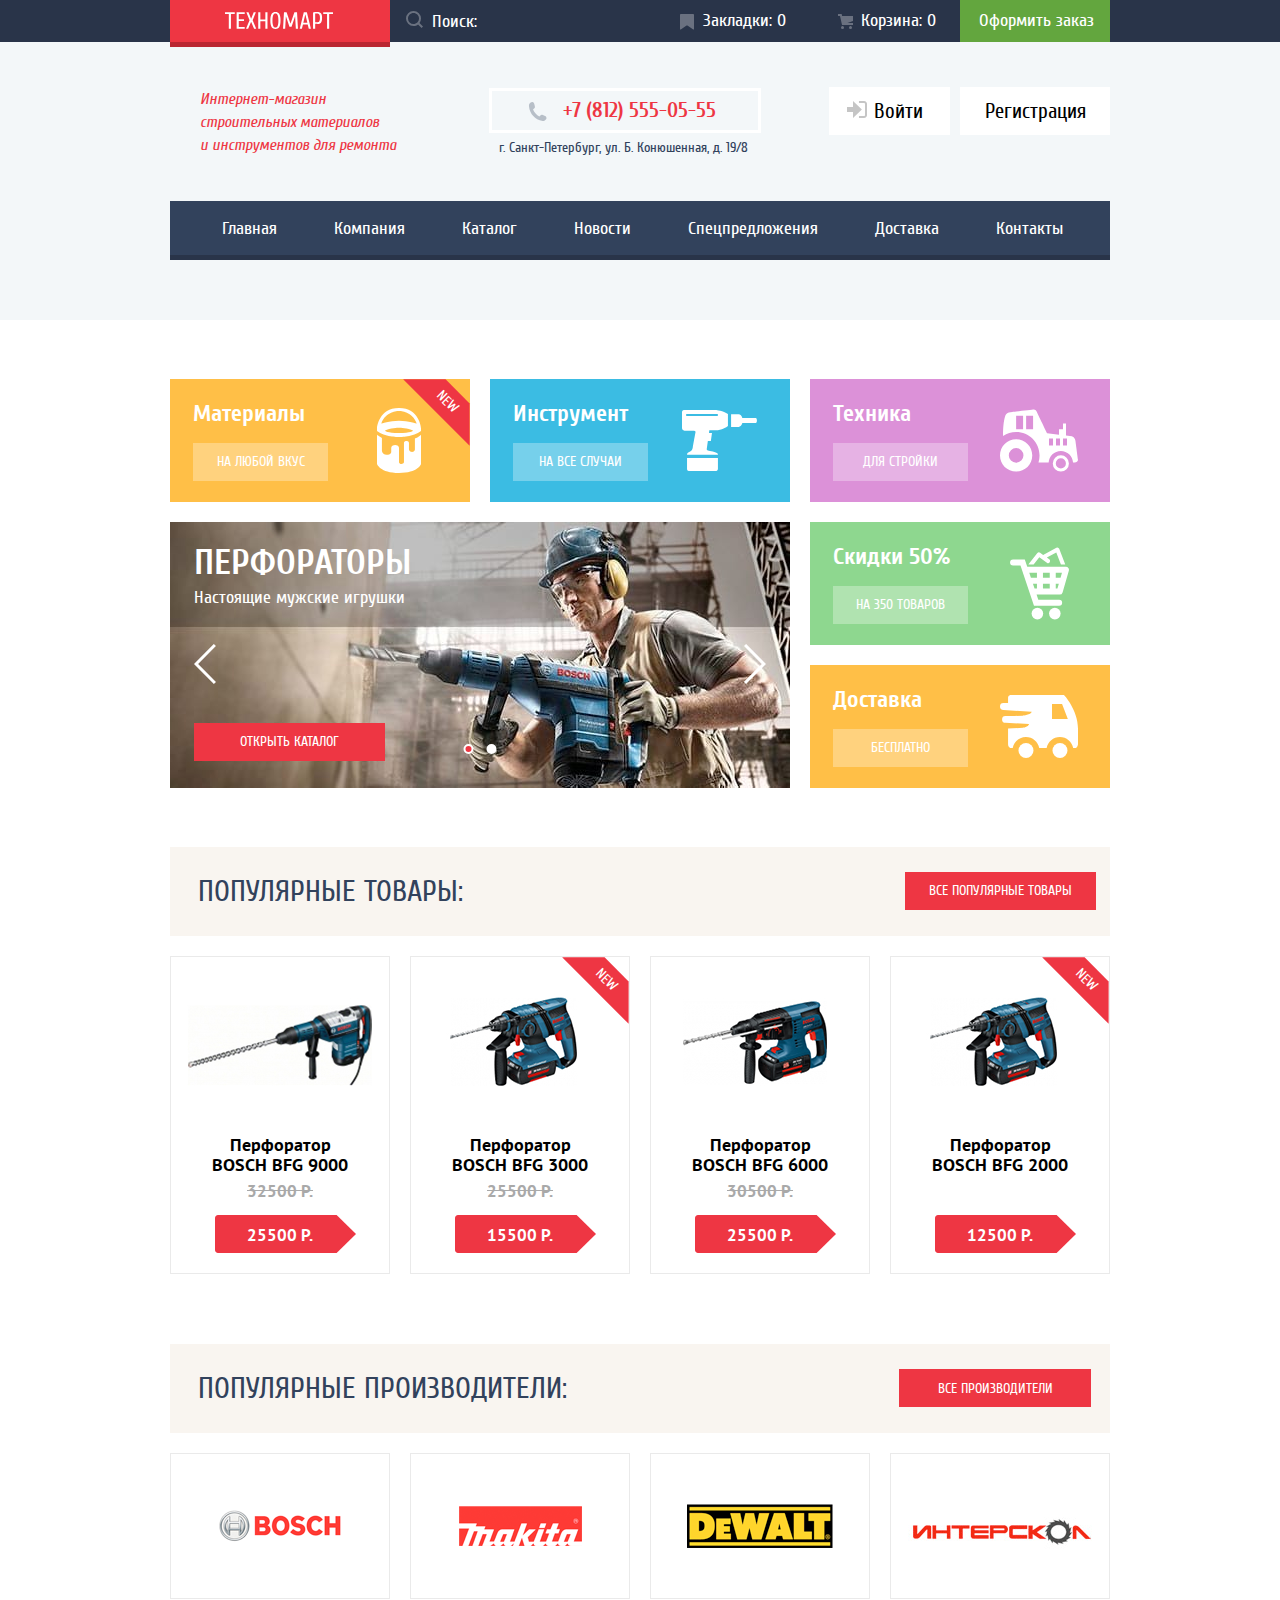
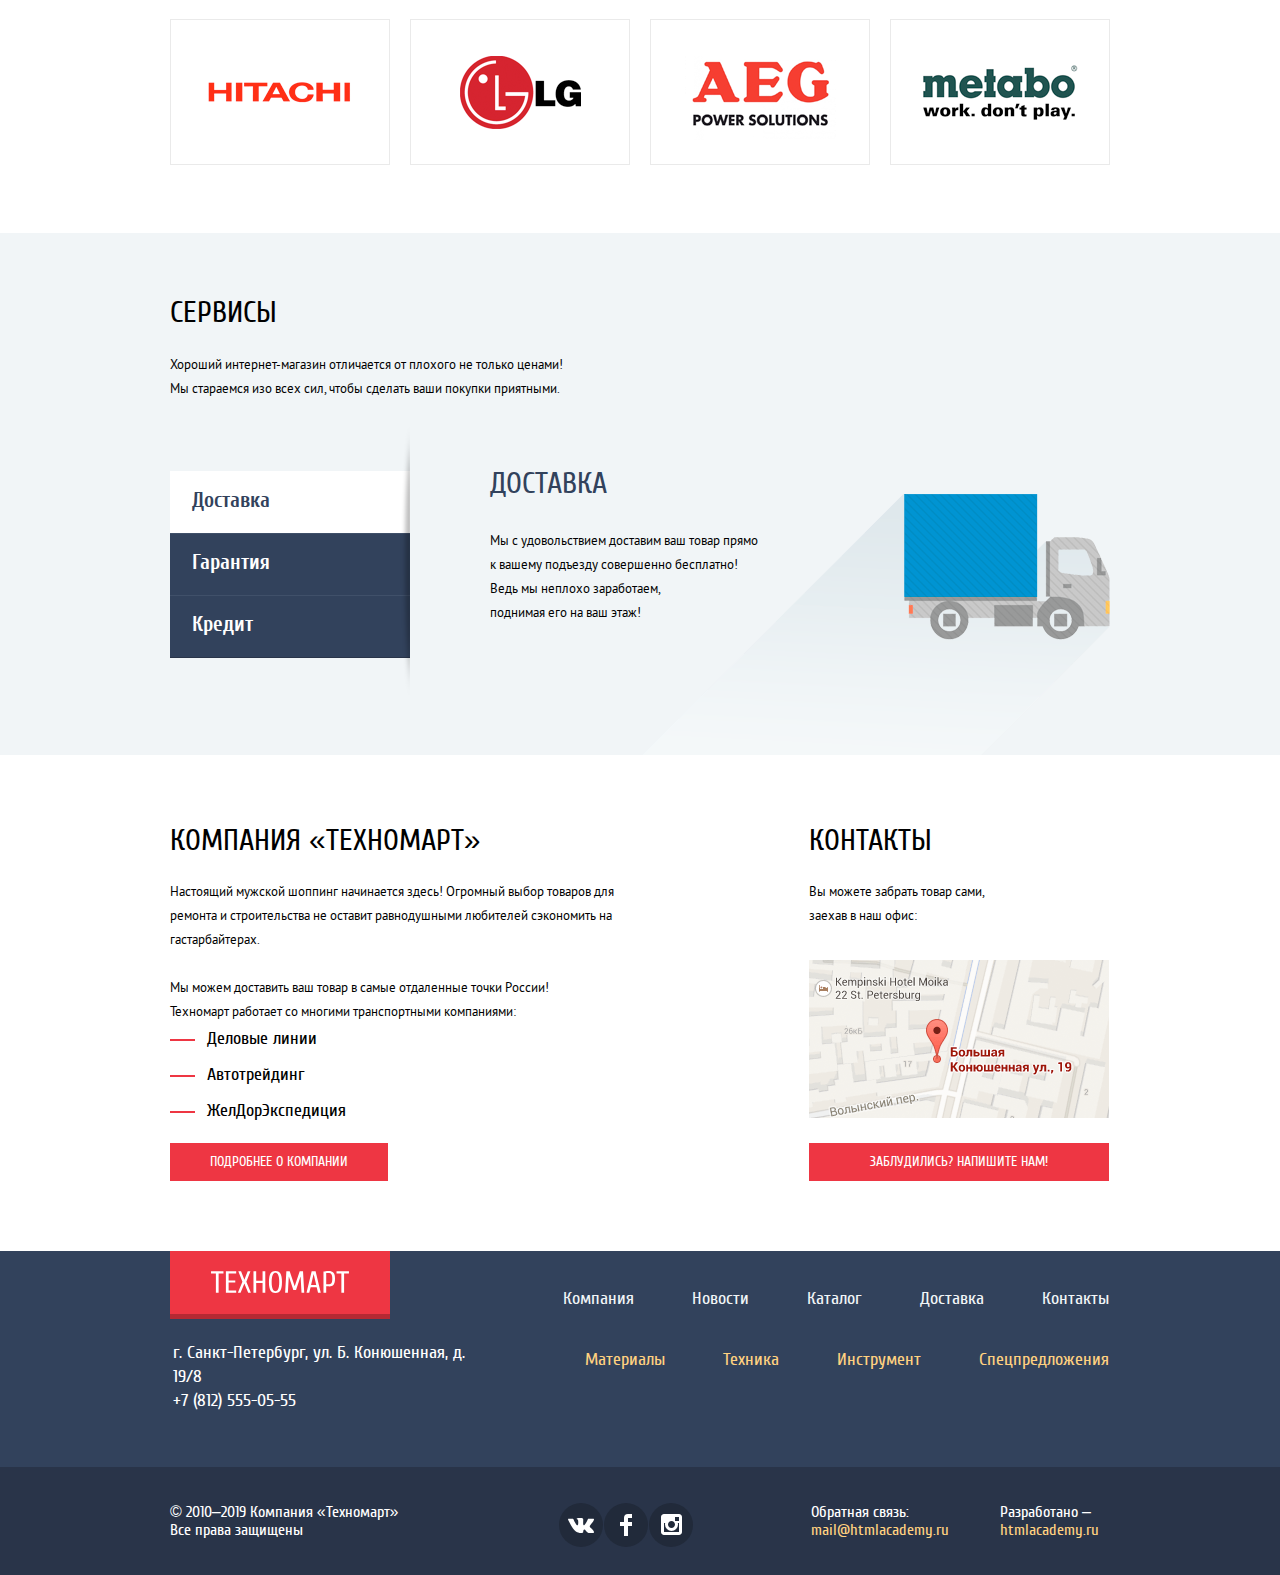
==== commit c9919913: "Style fixes" ====
--- a/index.html
+++ b/index.html
@@ -173,9 +173,9 @@
                 <a class="button-buy" href="cart.html">Купить</a>
                 <a class="button-bookmark" href="">В закладки</a>
               </div>
-              <div class="catalog-item-img">
+              <a href="" class="catalog-item-img">
                 <img src="./img/catalog/BFG-9000.jpg" width="218" height="176" alt="Перфоратор BOSCH BFG 9000">
-              </div>
+              </a>
               <a href="">
                 <h3 class="catalog-item-title">Перфоратор BOSCH BFG 9000</h3>
               </a>
@@ -189,9 +189,9 @@
                 <a class="button-buy" href="cart.html">Купить</a>
                 <a class="button-bookmark" href="">В закладки</a>
               </div>
-              <div class="catalog-item-img">
+              <a href="" class="catalog-item-img">
                 <img src="./img/catalog/BFG-2000_3000.jpg" width="218" height="176" alt="Перфоратор BOSCH BFG 3000">
-              </div>
+              </a>
               <a href="">
                 <h3 class="catalog-item-title">Перфоратор BOSCH BFG 3000</h3>
               </a>
@@ -205,9 +205,9 @@
                 <a class="button-buy" href="cart.html">Купить</a>
                 <a class="button-bookmark" href="">В закладки</a>
               </div>
-              <div class="catalog-item-img">
+              <a href="" class="catalog-item-img">
                 <img src="./img/catalog/BFG-6000.jpg" width="218" height="176" alt="Перфоратор BOSCH BFG 6000">
-              </div>
+              </a>
               <a href="">
                 <h3 class="catalog-item-title">Перфоратор BOSCH BFG 6000</h3>
               </a>
@@ -221,9 +221,9 @@
                 <a class="button-buy" href="cart.html">Купить</a>
                 <a class="button-bookmark" href="">В закладки</a>
               </div>
-              <div class="catalog-item-img">
+              <a href="" class="catalog-item-img">
                 <img src="./img/catalog/BFG-2000_3000.jpg" width="218" height="176" alt="Перфоратор BOSCH BFG 2000">
-              </div>
+              </a>
               <a href="">
                 <h3 class="catalog-item-title">Перфоратор BOSCH BFG 2000</h3>
               </a>
@@ -242,43 +242,43 @@
 
         <ul class="popular-brands-list">
           <li class="popular-brands-item">
-            <a href="">
+            <a href="" class="popular-brands-link">
               <img class="popular-brands-img" src="./img/brands/Bosch-logo.png" width="126" height="37" alt="Bosch">
             </a>
           </li>
           <li class="popular-brands-item">
-            <a href="">
-              <img src="./img/brands/Makita-logo.png" width="123" height="40" alt="Makita">
-            </a>
-          </li>
-          <li class="popular-brands-item">
-            <a href="">
-              <img src="./img/brands/DeWalt-logo.png" width="146" height="44" alt="Dewalt">
-            </a>
-          </li>
-          <li class="popular-brands-item">
-            <a href="">
-              <img src="./img/brands/Interskol-logo.png" width="200" height="88" alt="Интерскол">
-            </a>
-          </li>
-          <li class="popular-brands-item">
-            <a href="">
-              <img src="./img/brands/Hitachi-logo.png" width="169" height="31" alt="Hitachi">
-            </a>
-          </li>
-          <li class="popular-brands-item">
-            <a href="">
-              <img src="./img/brands/LG-logo.png" width="121" height="73" alt="LG">
-            </a>
-          </li>
-          <li class="popular-brands-item">
-            <a href="">
-              <img src="./img/brands/AEG-logo.png" width="151" height="96" alt="AEG">
-            </a>
-          </li>
-          <li class="popular-brands-item">
-            <a href="">
-              <img src="./img/brands/Metabo-logo.png" width="204" height="69" alt="Metabo">
+            <a href="" class="popular-brands-link">
+              <img class="popular-brands-img" src="./img/brands/Makita-logo.png" width="123" height="40" alt="Makita">
+            </a>
+          </li>
+          <li class="popular-brands-item">
+            <a href="" class="popular-brands-link">
+              <img class="popular-brands-img" src="./img/brands/DeWalt-logo.png" width="146" height="44" alt="Dewalt">
+            </a>
+          </li>
+          <li class="popular-brands-item">
+            <a href="" class="popular-brands-link">
+              <img class="popular-brands-img" src="./img/brands/Interskol-logo.png" width="200" height="88" alt="Интерскол">
+            </a>
+          </li>
+          <li class="popular-brands-item">
+            <a href="" class="popular-brands-link">
+              <img class="popular-brands-img" src="./img/brands/Hitachi-logo.png" width="169" height="31" alt="Hitachi">
+            </a>
+          </li>
+          <li class="popular-brands-item">
+            <a href="" class="popular-brands-link">
+              <img class="popular-brands-img" src="./img/brands/LG-logo.png" width="121" height="73" alt="LG">
+            </a>
+          </li>
+          <li class="popular-brands-item">
+            <a href="" class="popular-brands-link">
+              <img class="popular-brands-img" src="./img/brands/AEG-logo.png" width="151" height="96" alt="AEG">
+            </a>
+          </li>
+          <li class="popular-brands-item">
+            <a href="" class="popular-brands-link">
+              <img class="popular-brands-img" src="./img/brands/Metabo-logo.png" width="204" height="69" alt="Metabo">
             </a>
           </li>
         </ul>
--- a/css/style.min.css
+++ b/css/style.min.css
@@ -1 +1 @@
-@font-face{font-weight:400;font-family:Cuprum;font-style:normal;font-display:swap;src:local("Cuprum Regular"),local("Cuprum-Regular"),url(../fonts/cuprum.woff2) format("woff2"),url(../fonts/cuprum.woff) format("woff")}@font-face{font-weight:400;font-family:Cuprum;font-style:italic;font-display:swap;src:local("Cuprum Italic"),local("Cuprum-Italic"),url(../fonts/cuprumitalic.woff2) format("woff2"),url(../fonts/cuprumitalic.woff) format("woff")}@font-face{font-weight:700;font-family:Cuprum;font-style:normal;font-display:swap;src:local("Cuprum Bold"),local("Cuprum-Bold"),url(../fonts/cuprumbold.woff2) format("woff2"),url(../fonts/cuprumbold.woff) format("woff")}@font-face{font-weight:400;font-family:"PT Sans";font-style:normal;font-display:swap;src:local("PT Sans"),local("PTSans-Regular"),url(../fonts/ptsans.woff2) format("woff2"),url(../fonts/ptsans.woff) format("woff")}@font-face{font-weight:700;font-family:"PT Sans";font-style:normal;font-display:swap;src:local("PT Sans Bold"),local("PTSans-Bold"),url(../fonts/ptsansbold.woff2) format("woff2"),url(../fonts/ptsansbold.woff) format("woff")}:root{--basic-red:#EE3643;--basic-green:#63A63E;--basic-greyblue:#32425C;--basic-darkgreyblue:#293449;--basic-lightgreyblue:#3D546F;--basic-lightgrey:#C5C5C5;--basic-white:#FFFFFF;--basic-black:#000000;--basic-background:#F1F5F7;--basic-lightbackground:#F3F7F9;--basic-yellowbackground:#F9F5F0;--basic-lightyellow:#F7F3EC;--basic-border:#E5E5E5;--special-yellow:#FFBF47;--special-blue:#3BBCE3;--special-lilac:#DC91D8;--special-lightgreen:#8ED78F;--special-lightyellow:#FFD180;--special-dark:#161D29;--special-darkblue:#212A3A;--special-blueshadow:#405069;--special-background:#F2F6F8;--special-border:#EAEAEA;--special-text:#A9A9A9;--special-shadow:#367315;--special-green:#518534;--special-scale:#D7DCDE;--special-bar:#00CA74;--special-send:#F4F4F4;--special-buttonbg:#F1F1F1;--success:#5FBB2D;--error:#BA2732;--white-opacity:rgba(255, 255, 255, 0.3);--grey-opacity:rgba(197, 197, 197, 0.3);--darkgrey-opacity:rgba(169, 169, 169, 0.3);--black-opacity:rgba(0, 0, 0, 0.15);--black-more-opacity:rgba(0, 0, 0, 0.24)}*,::after,::before{-webkit-box-sizing:border-box;box-sizing:border-box}body{display:-ms-grid;display:grid;-ms-flex-line-pack:start;align-content:start;min-width:960px;min-height:100%;margin:0;padding:0;font-weight:400;font-size:13px;line-height:24px;font-family:"PT Sans",Arial,sans-serif;color:var(--basic-black);background-color:var(--basic-white);-ms-grid-rows:-webkit-min-content 1fr -webkit-min-content;-ms-grid-rows:min-content 1fr min-content;grid-template-rows:-webkit-min-content 1fr -webkit-min-content;grid-template-rows:min-content 1fr min-content}img{max-width:100%;height:auto}svg{fill:currentColor}a{text-decoration:none}.page{height:100%}.container{position:relative;width:960px;margin:0 auto;padding:0 10px}.visually-hidden{position:absolute;width:1px;height:1px;margin:-1px;padding:0;overflow:hidden;white-space:nowrap;border:0;clip:rect(0 0 0 0);-webkit-clip-path:inset(100%);clip-path:inset(100%)}.title{margin:0;font-weight:400;font-size:30px;line-height:30px;font-family:Cuprum,Arial,sans-serif;color:var(--basic-black);text-transform:uppercase}.header{display:-ms-grid;display:grid;-ms-flex-line-pack:start;align-content:start;padding-bottom:60px;background-color:var(--basic-lightbackground);-ms-grid-rows:-webkit-min-content 1fr -webkit-min-content;-ms-grid-rows:min-content 1fr min-content;grid-template-rows:-webkit-min-content 1fr -webkit-min-content;grid-template-rows:min-content 1fr min-content}.header-top{background-color:var(--basic-darkgreyblue)}.header-top .container{display:-webkit-box;display:-ms-flexbox;display:flex;-webkit-box-pack:start;-ms-flex-pack:start;justify-content:start;-webkit-box-align:center;-ms-flex-align:center;align-items:center}.header-logo{width:253px;height:42px;padding-top:12px;padding-right:57px;padding-bottom:17px;padding-left:55px;background-color:var(--basic-red);-webkit-box-shadow:0 5px 0 var(--error);box-shadow:0 5px 0 var(--error)}.header-logo-link[href]{cursor:pointer}.header-logo:active{background-color:var(--error)}.header-menu{display:-webkit-box;display:-ms-flexbox;display:flex;-ms-flex-wrap:wrap;flex-wrap:wrap;-webkit-box-pack:start;-ms-flex-pack:start;justify-content:start;-webkit-box-align:center;-ms-flex-align:center;align-items:center;width:100%;margin:0;padding:0;color:var(--basic-white)}.header-search{display:-webkit-box;display:-ms-flexbox;display:flex;-webkit-box-pack:start;-ms-flex-pack:start;justify-content:start;-webkit-box-align:center;-ms-flex-align:center;align-items:center;width:271px;margin:0;padding:0}.header-search-btn{-webkit-box-ordinal-group:0;-ms-flex-order:-1;order:-1;width:42px;height:42px;padding:0;padding-left:8px;color:var(--basic-white);background-color:var(--basic-darkgreyblue);border:none;cursor:pointer;opacity:.3}.header-search-btn:hover{opacity:1}.header-search-input{width:230px;height:42px;padding:0;font-weight:400;font-size:18px;line-height:24px;font-family:Cuprum,Arial,sans-serif;color:var(--basic-black);background-color:var(--basic-darkgreyblue);border:none}.header-search-input:focus{color:var(--basic-red);background-color:var(--basic-white)}.header-search-input:focus+button{color:var(--basic-red);background-color:var(--basic-white);opacity:1}.header-search-input:focus{background-color:var(--basic-white)}.header-search-input::-webkit-input-placeholder{color:var(--basic-white)}.header-search-input::-moz-placeholder{color:var(--basic-white)}.header-search-input:-ms-input-placeholder{color:var(--basic-white)}.header-search-input::-ms-input-placeholder{color:var(--basic-white)}.header-search-input::placeholder{color:var(--basic-white)}.header-link{margin:0;padding-top:9px;padding-bottom:9px;font-weight:400;font-size:18px;line-height:24px;font-family:Cuprum,Arial,sans-serif;color:var(--basic-white);cursor:pointer}.header-link:active{background-color:var(--special-dark);opacity:.5}.header-bookmarks{padding-right:40px;padding-left:12px;margin-left:auto}.header-bookmarks::before{content:"";display:inline-block;width:14px;height:16px;margin-right:9px;vertical-align:middle;background-image:url(../img/icons/icon-bookmark.svg);opacity:.3}.header-bookmarks[href]:hover::before{opacity:1}.bookmarks-not-empty{background-color:var(--basic-red)}.header-cart{padding-right:21px;padding-left:12px}.header-cart::before{content:"";display:inline-block;width:15px;height:15px;margin-right:8px;vertical-align:middle;background-image:url(../img/icons/icon-cart.svg);opacity:.3}.header-cart[href]:hover::before{opacity:1}.cart-not-empty{background-color:var(--basic-red)}.header-checkout-btn{padding-right:16px;padding-left:19px;text-align:center;background-color:var(--basic-green);cursor:pointer}.header-checkout-btn[href]:hover{background-color:var(--success)}.header-checkout-btn:active{background-color:var(--basic-green);opacity:.5}.header-middle{display:-webkit-box;display:-ms-flexbox;display:flex;-webkit-box-pack:start;-ms-flex-pack:start;justify-content:start;min-height:153px;padding-top:46px;padding-bottom:40px}.header-title{width:calc(100% / 3);margin:0;padding-left:30px;font-weight:400;font-size:16px;line-height:23px;font-family:Cuprum,Arial,sans-serif;color:var(--basic-red);font-style:italic}.header-contacts{display:-webkit-box;display:-ms-flexbox;display:flex;-webkit-box-orient:vertical;-webkit-box-direction:normal;-ms-flex-direction:column;flex-direction:column;-webkit-box-align:start;-ms-flex-align:start;align-items:start;width:calc(100% / 3)}.header-phone{margin:0;margin-left:6px;padding-top:4px;padding-right:42px;padding-bottom:5px;padding-left:36px;font-weight:700;font-size:21px;line-height:30px;font-family:Cuprum,Arial,sans-serif;color:var(--basic-red);font-style:normal;border:3px solid var(--basic-white);cursor:pointer}.header-phone::before{content:"";display:inline-block;width:19px;height:19px;margin-right:16px;vertical-align:middle;background-image:url(../img/icons/icon-phone.svg)}.header-address{margin:0;margin-top:3px;padding-left:16px;font-weight:400;font-size:14px;line-height:24px;font-family:Cuprum,Arial,sans-serif;color:var(--basic-greyblue);font-style:normal}.user-navigation{width:calc(100% / 3);padding-left:7px}.user-navigation-list{display:-webkit-box;display:-ms-flexbox;display:flex;-webkit-box-pack:start;-ms-flex-pack:start;justify-content:start;margin-left:25px;padding:0;list-style:none}.user-navigation-link{padding-top:12px;padding-right:27px;padding-bottom:12px;padding-left:18px;font-weight:400;font-size:21px;line-height:21px;font-family:Cuprum,Arial,sans-serif;color:var(--basic-black);background-color:var(--basic-white);cursor:pointer}.user-navigation-link[href]:hover{color:var(--basic-red)}.user-navigation-link[href]:active{color:var(--basic-lightgrey)}.user-navigation-item:last-of-type{margin-left:10px}.user-navigation-item:last-of-type .user-navigation-link{padding-right:24px;padding-left:25px}.user-navigation-img{margin-right:2px;color:var(--basic-lightgrey)}.user-navigation-img:hover{color:var(--basic-lightgreyblue)}.user-info{width:calc(100% / 3);padding-left:13px}.user-data{padding-top:12px;padding-right:16px;padding-bottom:12px;padding-left:15px;font-weight:400;font-size:21px;line-height:21px;font-family:Cuprum,Arial,sans-serif;text-align:center;background-color:var(--basic-white)}.user-name{margin-right:15px;margin-left:15px;color:var(--basic-black);cursor:pointer}.user-name:active{color:var(--basic-lightgrey)}.user-exit{color:var(--basic-lightgrey);cursor:pointer}.user-exit:hover{color:var(--basic-lightgreyblue)}.user-exit:active{color:var(--basic-lightgrey)}.user-logo{color:var(--basic-lightgrey)}.user-logo:hover{color:var(--basic-lightgreyblue)}.user-logo:active{color:var(--basic-lightgrey)}.user-menu{display:-webkit-box;display:-ms-flexbox;display:flex;-webkit-box-pack:center;-ms-flex-pack:center;justify-content:center;margin:0;margin-top:2px;padding:0;padding-left:16px;list-style:none}.user-menu-link{font-weight:400;font-size:16px;line-height:18px;font-family:Cuprum,Arial,sans-serif;color:var(--basic-greyblue);cursor:pointer}.user-menu-link[href]:hover{color:var(--basic-red)}.user-menu-link[href]:active{color:var(--basic-lightgrey)}.bullet{margin-right:14px;color:var(--basic-greyblue)}.bullet:hover{color:var(--basic-red)}.bullet:active{color:var(--basic-lightgrey)}.user-menu-link:first-child{margin-right:14px}.main-navigation{display:-webkit-box;display:-ms-flexbox;display:flex;-ms-flex-wrap:wrap;flex-wrap:wrap;-webkit-box-pack:justify;-ms-flex-pack:justify;justify-content:space-between;-webkit-box-align:center;-ms-flex-align:center;align-items:center;margin:0;padding:0;padding-right:23px;padding-left:25px;list-style:none;background-color:var(--basic-greyblue);-webkit-box-shadow:inset 0 -5px 0 var(--basic-darkgreyblue);box-shadow:inset 0 -5px 0 var(--basic-darkgreyblue)}.main-navigation-item{padding-top:16px;padding-right:24px;padding-bottom:19px;padding-left:27px}.main-navigation-item:hover{background-color:var(--basic-darkgreyblue)}.main-navigation-item:active{background-color:var(--basic-darkgreyblue);opacity:.5}.main-navigation-link{font-weight:400;font-size:18px;line-height:24px;font-family:Cuprum,Arial,sans-serif;color:var(--basic-white);cursor:pointer}.features{display:-ms-grid;display:grid;padding-top:59px;padding-bottom:59px;gap:20px;grid-template-areas:"a b c" "e e d" "e e f";-ms-grid-columns:1fr 20px 1fr 20px 1fr;grid-template-columns:1fr 1fr 1fr;-ms-grid-rows:1fr 20px 1fr 20px 1fr;grid-template-rows:1fr 1fr 1fr}.features-item{position:relative;display:-webkit-box;display:-ms-flexbox;display:flex;width:300px;min-height:123px;padding-left:23px;background-color:var(--special-yellow)}.tools{background-color:var(--special-blue)}.equipment{background-color:var(--special-lilac)}.discount{background-color:var(--special-lightgreen)}.feature-item-img{margin:0 auto}.feature-item-title{margin:0;padding:0;padding-top:20px;font-weight:700;font-size:24px;line-height:30px;font-family:Cuprum,Arial,sans-serif;color:var(--basic-white)}.feature-item-link{display:block;width:135px;min-height:38px;margin-top:14px;padding-top:10px;font-weight:400;font-size:14px;line-height:18px;font-family:Cuprum,Arial,sans-serif;text-align:center;color:var(--basic-white);text-transform:uppercase;background-color:var(--white-opacity);cursor:pointer}.feature-item-link[href]:hover{background-color:var(--grey-opacity)}.feature-item-link[href]:active{background-color:var(--darkgrey-opacity)}.slider{-ms-grid-row:3;-ms-grid-row-span:3;-ms-grid-column:1;-ms-grid-column-span:3;position:relative;width:620px;height:266px;grid-area:e}.slide{height:100%;padding-left:24px;background-repeat:no-repeat;background-color:var(--special-text)}.first-slide{background-image:url(../img/slider/slider-2.jpg)}.second-slide{background-image:url(../img/slider/slider-1.jpg)}.slider-title{margin:0;padding-top:23px;font-weight:700;font-size:36px;line-height:36px;font-family:Cuprum,Arial,sans-serif;color:var(--basic-white);text-transform:uppercase}.slider-descr{margin:0;margin-top:5px;font-weight:400;font-size:18px;line-height:24px;font-family:Cuprum,Arial,sans-serif;color:var(--basic-white)}.slider-controls{position:absolute;right:24px;bottom:104px;left:24px;display:-webkit-box;display:-ms-flexbox;display:flex}.slider-to-left{width:22px;height:40px;margin-right:auto;padding:0;background:0 0;border:none;cursor:pointer}.slider-to-right{width:22px;height:40px;padding:0;background:0 0;border:none;cursor:pointer}.slider-pagination{position:absolute;bottom:28px;left:50%;-webkit-transform:translateX(-50%);-ms-transform:translateX(-50%);transform:translateX(-50%)}.slider-pagination-btn{width:10px;height:10px;margin:0;padding:0;background-color:var(--basic-white);border:2px solid var(--basic-white);border-radius:50%}.slider-pagination-btn:last-child{margin-left:10px}.pagination-active{background-color:var(--basic-red);border:2px solid var(--basic-white)}.popular-goods{padding-bottom:52px}.popular-goods-header{display:-webkit-box;display:-ms-flexbox;display:flex;-webkit-box-pack:justify;-ms-flex-pack:justify;justify-content:space-between;-webkit-box-align:center;-ms-flex-align:center;align-items:center;padding-top:25px;padding-right:14px;padding-bottom:26px;padding-left:28px;background-color:var(--basic-yellowbackground)}.popular-title{margin:0;margin-top:2px;color:var(--basic-greyblue)}.button.popular-goods-btn{padding:10px 24px}.popular-goods-list{display:-webkit-box;display:-ms-flexbox;display:flex;margin:0;margin-top:20px;padding:0;list-style:none}.popular-good-item .catalog-item:nth-of-type(4n){margin-right:0}.popular-goods-item{margin:0;padding:0}.popular-brands-header{display:-webkit-box;display:-ms-flexbox;display:flex;-webkit-box-pack:justify;-ms-flex-pack:justify;justify-content:space-between;-webkit-box-align:center;-ms-flex-align:center;align-items:center;padding-top:25px;padding-right:19px;padding-bottom:26px;padding-left:28px;background-color:var(--basic-yellowbackground)}.button.all-brands{padding-top:11px;padding-right:38px;padding-bottom:9px;padding-left:39px}.popular-brands-list{display:-ms-grid;display:grid;margin:0;margin-top:20px;padding:0;padding-bottom:68px;list-style:none;gap:20px;-ms-grid-columns:1fr 20px 1fr 20px 1fr 20px 1fr;grid-template-columns:1fr 1fr 1fr 1fr}.popular-brands-item{display:-webkit-box;display:-ms-flexbox;display:flex;-webkit-box-pack:center;-ms-flex-pack:center;justify-content:center;-webkit-box-align:center;-ms-flex-align:center;align-items:center;min-width:25%;height:146px;border:1px solid var(--special-border);cursor:pointer}.popular-brands-item:hover{-webkit-box-shadow:0 4px 20px var(--black-opacity);box-shadow:0 4px 20px var(--black-opacity)}.popular-brands-item:active{-webkit-box-shadow:0 4px 20px var(--black-opacity);box-shadow:0 4px 20px var(--black-opacity);opacity:.5}.services{padding-top:65px;background-color:var(--basic-background)}.services-descr{width:50%;margin:0;margin-top:25px}.services-item-wrapper{display:-webkit-box;display:-ms-flexbox;display:flex;-webkit-box-pack:start;-ms-flex-pack:start;justify-content:start}.services-list{position:relative;margin:0;padding:0;padding-top:70px;list-style:none;font-weight:700;font-size:21px;line-height:30px;font-family:Cuprum,Arial,sans-serif;color:var(--basic-white)}.services-list::after{content:"";position:absolute;top:20px;right:0;width:10px;height:279px;background-image:url(../img/services/list-shadow.png);background-repeat:no-repeat}.services-list-item{width:240px;padding-top:14px;padding-bottom:18px;padding-left:22px;background-color:var(--basic-greyblue);-webkit-box-shadow:0 1px 0 var(--basic-darkgreyblue),inset 0 1px 0 var(--special-blueshadow);box-shadow:0 1px 0 var(--basic-darkgreyblue),inset 0 1px 0 var(--special-blueshadow);cursor:pointer}.services-list-item:hover{color:var(--basic-white);background-color:var(--basic-darkgreyblue)}.service-item{width:100%;min-height:281px;margin-top:73px;margin-left:80px;background-image:url(../img/services/delivery.png);background-repeat:no-repeat;background-position:bottom right}.service-quarantee{background-image:url(../img/services/guarantee.png)}.service-credit{background-image:url(../img/services/credit.png)}.credit-send{display:block;width:200px;margin-top:27px;border-radius:3px}.service-title{margin:0;font-weight:400;font-size:36px;line-height:24px;color:var(--basic-greyblue)}.service-delivery .service-title{font-size:30px;line-height:20px}.service-item-descr{margin:0;margin-top:35px}.is-active{color:var(--basic-greyblue);background-color:var(--basic-white);-webkit-box-shadow:0 1px 0 var(--basic-white),inset 0 1px 0 var(--basic-white);box-shadow:0 1px 0 var(--basic-white),inset 0 1px 0 var(--basic-white)}.index-columns{display:-webkit-box;display:-ms-flexbox;display:flex;padding-top:71px;padding-right:10px;padding-bottom:70px;padding-left:10px;background-color:var(--basic-white)}.about-company{width:478px}.about-company-title{margin:0;margin-top:24px}.about-company-subtitle{margin:0;margin-top:24px}.partners-list{margin:0;margin-top:3px;padding:0}.partners-list-item{margin-bottom:12px;list-style:none;font-weight:400;font-size:18px;line-height:24px;font-family:Cuprum,Arial,sans-serif}.partners-list-item::before{content:"";display:inline-block;width:25px;height:2px;margin-right:12px;vertical-align:middle;background:var(--basic-red)}.button.details{margin-top:8px;padding:10px 40px}.contacts{margin-left:161px}.contacts-descr{width:180px;margin:0;margin-top:24px}.map-img{margin-top:32px}.contact-us{display:block;margin-top:17px}.button{padding:10px 46px;font-weight:400;font-size:14px;line-height:18px;font-family:Cuprum,Arial,sans-serif;text-align:center;color:var(--basic-white);text-transform:uppercase;background-color:var(--basic-red);border:none;cursor:pointer}.button:active{background-color:var(--error)}.button-show{width:100%;padding:10px;font-weight:400;font-size:13px;line-height:18px;text-align:center;color:var(--basic-black);text-transform:uppercase;background-color:var(--basic-white);border:1px solid var(--special-border);cursor:pointer}.button-buy{margin-top:37px;margin-right:2px;padding-top:10px;padding-right:41px;padding-bottom:10px;padding-left:30px;font-weight:400;font-size:14px;line-height:18px;font-family:Cuprum,Arial,sans-serif;color:var(--basic-white);text-transform:uppercase;background-color:var(--basic-green);border-radius:2px;-webkit-box-shadow:inset 0 -3px 0 var(--special-shadow);box-shadow:inset 0 -3px 0 var(--special-shadow);cursor:pointer}.button-buy:hover{background-color:var(--success)}.button-buy:active{background-color:var(--special-green)}.button-buy::before{content:"";display:inline-block;width:15px;height:15px;margin-right:9px;vertical-align:top;background-image:url(../img/icons/icon-cart.svg);opacity:.3}.button-bookmark{margin-top:10px;margin-right:2px;padding-top:7px;padding-right:31px;padding-bottom:7px;padding-left:29px;font-weight:400;font-size:14px;line-height:18px;font-family:Cuprum,Arial,sans-serif;color:var(--basic-greyblue);text-transform:uppercase;border:3px solid var(--basic-green);border-radius:2px;cursor:pointer}.button-bookmark:hover{border:3px solid var(--basic-greyblue)}.button-bookmark:active{border:3px solid var(--basic-greyblue);opacity:.5}.catalog-navigation-btn{min-width:38px;height:38px;font-weight:400;font-size:13px;line-height:18px;text-transform:uppercase;background-color:var(--basic-white);border:1px solid var(--basic-border);border-radius:2px;cursor:pointer}.catalog-navigation-btn:not(:last-child){margin-right:6px}.catalog-navigation-btn:hover{border:1px solid var(--basic-lightgrey)}.catalog-navigation-btn:active{border:1px solid var(--basic-red)}.catalog-navigation-btn:last-child{padding-right:32px;padding-left:32px}.current{color:var(--basic-white);background-color:var(--basic-red)}.slider-btn{position:absolute;bottom:27px}.footer{background-color:var(--basic-greyblue)}.footer .container{display:-webkit-box;display:-ms-flexbox;display:flex;padding-bottom:54px}.footer-logo{display:block;width:220px;padding-top:20px;padding-right:41px;padding-bottom:18px;padding-left:41px;background-color:var(--basic-red);-webkit-box-shadow:inset 0 -5px 0 var(--black-more-opacity);box-shadow:inset 0 -5px 0 var(--black-more-opacity)}.footer-logo[href]{cursor:pointer}.footer-logo:active{background-color:var(--error)}.footer-address{width:324px;margin:0;margin-top:22px;padding-left:3px;font-weight:400;font-size:18px;line-height:24px;font-family:Cuprum,Arial,sans-serif;color:var(--basic-white);font-style:normal}.footer-phone{margin:0;color:var(--basic-white);cursor:pointer}.footer-navigation{display:-webkit-box;display:-ms-flexbox;display:flex;-webkit-box-orient:vertical;-webkit-box-direction:normal;-ms-flex-direction:column;flex-direction:column;margin-left:11px}.footer-main-navigation{display:-webkit-box;display:-ms-flexbox;display:flex;-ms-flex-wrap:wrap;flex-wrap:wrap;-webkit-box-pack:end;-ms-flex-pack:end;justify-content:flex-end;margin:0;margin-top:36px;padding:0;list-style:none}.footer-navigation-link{margin-left:58px;font-weight:400;font-size:18px;line-height:24px;font-family:Cuprum,Arial,sans-serif;color:var(--basic-background);cursor:pointer}.footer-navigation-link[href]:hover{text-decoration:underline}.footer-navigation-link[href]:active{text-decoration:none;opacity:.5}.footer-extra-link{color:var(--special-lightyellow)}.communications{background-color:var(--basic-darkgreyblue)}.communications .container{display:-webkit-box;display:-ms-flexbox;display:flex;-ms-flex-wrap:wrap;flex-wrap:wrap;padding-top:36px;padding-bottom:28px}.copyrights{width:240px;font-weight:400;font-size:16px;line-height:18px;font-family:Cuprum,Arial,sans-serif;color:var(--basic-white)}.social{margin-left:148px}.social-item-list{display:-webkit-box;display:-ms-flexbox;display:flex;margin:0;padding:0;list-style:none}.social-item{display:-webkit-box;display:-ms-flexbox;display:flex;-webkit-box-pack:center;-ms-flex-pack:center;justify-content:center;-webkit-box-align:center;-ms-flex-align:center;align-items:center;width:44px;height:44px;margin-left:1px;background-color:var(--special-darkblue);border-radius:50%}.social-link{cursor:pointer}.social-item:hover{background-color:var(--basic-red)}.social-item:active{background-color:var(--basic-red)}.social-vk{width:26px;height:15px}.social-fb{width:12px;height:22px}.social-insta{width:21px;height:21px}.feedback{margin-left:118px;font-weight:400;font-size:16px;line-height:18px;font-family:Cuprum,Arial,sans-serif;color:var(--basic-white)}.feedback:last-child{margin-left:51px}.feedback-descr{margin:0}.feedback-link{color:var(--special-lightyellow);cursor:pointer}.feedback-link[href]:hover{text-decoration:underline}.feedback-link[href]:active{color:var(--basic-red);text-decoration:none}.breadcrumbs{display:-webkit-box;display:-ms-flexbox;display:flex;-webkit-box-align:center;-ms-flex-align:center;align-items:center;margin:0;padding:0;padding-top:20px;padding-bottom:21px;list-style:none;font-weight:400;font-size:13px;line-height:18px;color:var(--basic-black);text-transform:uppercase;grid-column:1/-1}.breadcrumbs-item:not(:first-child){margin-left:15px}.breadcrumbs-item:not(:first-child)::before{content:"";display:inline-block;width:7px;height:12px;margin-right:15px;vertical-align:middle;background-image:url(../img/icons/icon-right-small.svg)}.breadcrumbs-link{color:var(--basic-black)}.to-main{display:block;width:14px;height:12px;margin:0 auto;background-image:url(../img/icons/icon-home.svg);background-repeat:no-repeat;cursor:pointer}.filter{margin:0;padding:0;text-transform:uppercase}.filter-title{margin:0;padding-top:10px;padding-bottom:10px;padding-left:18px;font-weight:400;font-size:13px;line-height:18px;background-color:var(--basic-lightyellow);border-radius:2px}.filter-subtitle{margin:0;padding:0;padding-top:14px;font-weight:700;font-size:17px;line-height:30px}.filter-list-item{margin-bottom:20px;list-style:none;font-weight:400;font-size:15px;line-height:19px;cursor:pointer}.filter-price{margin:0;padding:0;padding-bottom:25px;border:none;border-bottom:1px solid var(--special-border)}.range-controls{position:relative;width:220px;height:80px;margin-top:11px;margin-bottom:10px;padding-top:39px;padding-right:20px;padding-left:20px;background-color:var(--basic-lightyellow);border-radius:5px}.range-controls .scale{height:2px;background:var(--special-scale)}.range-controls .bar{width:80%;height:2px;background:var(--special-bar)}.range-controls .toggle{position:absolute;top:30px;left:0;width:20px;height:22px;padding:0;background-image:url(../img/icons/filter-button.svg);background-repeat:no-repeat;cursor:pointer}.range-controls .toggle-min{left:18px}.range-controls .toggle-max{left:160px}.price-controls{display:-webkit-box;display:-ms-flexbox;display:flex;-webkit-box-pack:justify;-ms-flex-pack:justify;justify-content:space-between;-webkit-box-align:center;-ms-flex-align:center;align-items:center}.filter-price-input{width:95px;height:38px;padding:0;font-weight:400;font-size:17px;line-height:18px;text-align:center;background-color:var(--basic-lightyellow);border:none;border-radius:2px;cursor:pointer}.filter-price-input[type=range]{width:220px;background-color:var(--basic-lightyellow);border-radius:2px}.filter-brands{margin:0;padding:0;padding-bottom:6px;border:none;border-bottom:1px solid var(--special-border)}.filter-brands-list{margin:0;margin-top:18px;padding:0}.filter-brands-label{position:relative;display:block;margin-left:35px;cursor:pointer;-webkit-user-select:none;-moz-user-select:none;-ms-user-select:none;user-select:none}.filter-brands-input+.filter-brands-label::before{content:"";position:absolute;top:-3px;left:-33px;width:23px;height:23px;background-image:url(../img/icons/checkbox-off.svg)}.filter-brands-input:checked+.filter-brands-label::after{content:"";position:absolute;top:-3px;left:-33px;width:27px;height:23px;background-image:url(../img/icons/checkbox-on.svg)}.filter-charging{margin:0;padding:0;border:none}.charging-title{padding-top:19px}.filter-charging-list{margin:0;margin-top:24px;padding:0;padding-bottom:18px}.filter-charging-label{position:relative;display:block;margin-left:35px;cursor:pointer;-webkit-user-select:none;-moz-user-select:none;-ms-user-select:none;user-select:none}.filter-charging-input+.filter-charging-label::before{content:"";position:absolute;top:-3px;left:-35px;width:25px;height:25px;background-image:url(../img/icons/radio-off.svg)}.filter-charging-input:checked+.filter-charging-label::after{content:"";position:absolute;top:-3px;left:-35px;width:25px;height:25px;background-image:url(../img/icons/radio-on.svg)}.sorting{display:-webkit-box;display:-ms-flexbox;display:flex;padding-top:10px;padding-right:17px;padding-bottom:10px;padding-left:19px;font-weight:400;font-size:13px;line-height:18px;color:var(--basic-black);text-transform:uppercase;background-color:var(--basic-lightyellow)}.sorting-title{margin:0;font-weight:400;font-size:13px;line-height:18px;color:var(--basic-black)}.sorting-list{display:-webkit-box;display:-ms-flexbox;display:flex;-webkit-box-align:center;-ms-flex-align:center;align-items:center;margin:0;margin-left:140px;padding:0;list-style:none}.sorting-link{color:inherit;border-bottom:1px dotted var(--basic-red);cursor:pointer;opacity:.3}.sorting-link[href]:hover{border-bottom:1px solid var(--basic-red);opacity:1}.sorting-link[href]:active{color:var(--basic-red);border:none}.sorting-item:nth-child(2){margin-left:70px}.sorting-item:nth-child(3){margin-left:65px}.sorting-item:nth-child(4){margin-left:46px}.sorting-item:last-child{margin-left:21px}.sorting .sorting-direction{color:var(--basic-black);border:none;cursor:pointer;opacity:.3}.sorting .sorting-direction:hover{border:none;opacity:1}.sorting .sorting-direction:active{color:var(--basic-red);border:none;opacity:1}.page-catalog{display:-ms-grid;display:grid;-ms-flex-line-pack:start;align-content:start;-ms-grid-columns:220px 1fr;grid-template-columns:220px 1fr}.catalog-wrapper{margin-left:20px}.catalog{display:-webkit-box;display:-ms-flexbox;display:flex;-ms-flex-wrap:wrap;flex-wrap:wrap;padding-top:28px;padding-bottom:30px;background-color:var(--basic-white)}.catalog-title{margin-bottom:20px;padding-top:29px;padding-right:29px;padding-bottom:30px;padding-left:29px;color:var(--basic-greyblue);background-color:var(--special-background);grid-column:1/-1}.catalog-item{position:relative;display:-webkit-box;display:-ms-flexbox;display:flex;-webkit-box-orient:vertical;-webkit-box-direction:normal;-ms-flex-direction:column;flex-direction:column;-webkit-box-align:center;-ms-flex-align:center;align-items:center;width:220px;min-height:318px;margin-right:20px;margin-bottom:18px;text-align:center;border:1px solid var(--special-border)}.catalog-item:hover{-webkit-box-shadow:0 4px 20px var(--black-opacity);box-shadow:0 4px 20px var(--black-opacity)}.catalog-item:hover .catalog-buttons{z-index:1}.catalog-item:hover .catalog-item-img{z-index:-1}.catalog-item:nth-of-type(3n){margin-right:0}.catalog-new::before{content:"new";position:absolute;top:8px;right:-24px;z-index:2;width:94px;height:0;font-weight:400;font-size:14px;line-height:30px;font-family:Cuprum,Arial,sans-serif;text-align:center;color:var(--basic-white);text-transform:uppercase;border-right:30px solid transparent;border-bottom:30px solid var(--basic-red);border-left:30px solid transparent;-webkit-transform:rotate(45deg);-ms-transform:rotate(45deg);transform:rotate(45deg)}.catalog-item-title{margin:0;padding:0;padding-right:30px;padding-left:30px;font-weight:700;font-size:18px;line-height:20px;color:var(--basic-black);cursor:pointer}.catalog-item-img{display:-webkit-box;display:-ms-flexbox;display:flex;-webkit-box-pack:center;-ms-flex-pack:center;justify-content:center;-webkit-box-align:center;-ms-flex-align:center;align-items:center;width:100%;height:178px;background-color:var(--basic-white)}.catalog-item .old-price{margin-top:7px;font-weight:700;font-size:17px;line-height:18px;color:var(--special-text)}.catalog-item-price{width:141px;margin-top:auto;margin-left:10px;padding-right:10px;font-weight:700;font-size:17px;line-height:41px;color:var(--basic-white);background-image:url(../img/icons/red-button.svg);background-repeat:no-repeat}.catalog-buttons{position:absolute;top:0;left:0;z-index:-1;display:-webkit-box;display:-ms-flexbox;display:flex;-webkit-box-orient:vertical;-webkit-box-direction:normal;-ms-flex-direction:column;flex-direction:column;-webkit-box-align:center;-ms-flex-align:center;align-items:center;width:100%;height:178px;background-color:var(--basic-white)}.catalog-navigation{margin-left:20px;padding-bottom:59px;grid-column:2/-1}.about-tool{padding-top:64px;padding-bottom:70px;background-color:var(--basic-background);grid-column:1/-1}.about-tool-descr{margin:0;margin-top:25px;padding:0}.modal{position:fixed;top:0;right:0;bottom:0;left:0;margin:auto;background-color:var(--basic-white);border-top:7px solid var(--basic-red);-webkit-box-shadow:0 4px 20px var(--black-opacity);box-shadow:0 4px 20px var(--black-opacity)}.modal-animation{-webkit-animation:roll-in-left .6s;animation:roll-in-left .6s}.modal-error{-webkit-animation:shake .6s;animation:shake .6s}.modal-close{position:absolute;top:21px;right:11px;z-index:1;width:21px;height:21px;background-color:transparent;background-image:url(../img/icons/icon-close.svg);background-repeat:no-repeat;border:none;cursor:pointer}.modal-map .modal-close{top:45px}.modal-order{top:50%;bottom:auto;z-index:3;width:620px;-webkit-transform:translateY(-50%);-ms-transform:translateY(-50%);transform:translateY(-50%)}.order-form{display:-webkit-box;display:-ms-flexbox;display:flex;-webkit-box-orient:vertical;-webkit-box-direction:normal;-ms-flex-direction:column;flex-direction:column;-ms-flex-wrap:wrap;flex-wrap:wrap;margin:0;padding:0}.order-container{padding-top:39px;padding-right:80px;padding-left:80px}.order-contacts{display:-webkit-box;display:-ms-flexbox;display:flex}.order-name{display:-webkit-box;display:-ms-flexbox;display:flex;-webkit-box-orient:vertical;-webkit-box-direction:normal;-ms-flex-direction:column;flex-direction:column;width:220px;margin-right:20px}.order-email{display:-webkit-box;display:-ms-flexbox;display:flex;-webkit-box-orient:vertical;-webkit-box-direction:normal;-ms-flex-direction:column;flex-direction:column;width:220px}.order-message{display:-webkit-box;display:-ms-flexbox;display:flex;-webkit-box-flex:1;-ms-flex-positive:1;flex-grow:1;-webkit-box-orient:vertical;-webkit-box-direction:normal;-ms-flex-direction:column;flex-direction:column;margin-top:13px;padding-bottom:37px}.order-form-label{font-weight:400;font-size:18px;line-height:24px;font-family:Cuprum,Arial,sans-serif;color:var(--basic-black)}.order-form-input{margin-top:11px;padding-top:7px;padding-right:8px;padding-bottom:7px;padding-left:12px;border:2px solid var(--basic-lightgrey);border-radius:2px}.order-message .order-form-input{resize:none}.order-send{padding:37px 80px;background-color:var(--special-send)}.order-send-btn{width:100%;padding-top:11px;padding-bottom:9px}.modal-map{top:50%;left:50%;bottom:auto;z-index:5;width:940px;height:450px;-webkit-transform:translate(-50%,-50%);-ms-transform:translate(-50%,-50%);transform:translate(-50%,-50%);background-color:var(--special-text)}.modal-add{top:50%;left:50%;bottom:auto;z-index:3;width:620px;-webkit-transform:translate(-50%,-50%);-ms-transform:translate(-50%,-50%);transform:translate(-50%,-50%)}.modal-add-title{margin:0;padding-top:73px;padding-bottom:67px;font-weight:700;font-size:24px;line-height:30px;font-family:Cuprum,Arial,sans-serif;text-align:center}.modal-add-title::before{content:"";display:inline-block;width:66px;height:66px;margin-right:30px;vertical-align:middle;background-image:url(../img/icons/icon-mark.svg);background-repeat:no-repeat}.modal-add-buttons{padding-top:37px;padding-bottom:37px;text-align:center;background-color:var(--special-buttonbg)}.continue{margin-left:10px;color:var(--basic-black);background-color:var(--basic-white);border:none}@-webkit-keyframes roll-in-left{0%{-webkit-transform:translate(-800px,-50%) rotate(-540deg);transform:translate(-800px,-50%) rotate(-540deg);opacity:0}100%{-webkit-transform:translate(0,-50%) rotate(0);transform:translate(0,-50%) rotate(0);opacity:1}}@keyframes roll-in-left{0%{-webkit-transform:translate(-800px,-50%) rotate(-540deg);transform:translate(-800px,-50%) rotate(-540deg);opacity:0}100%{-webkit-transform:translate(0,-50%) rotate(0);transform:translate(0,-50%) rotate(0);opacity:1}}@-webkit-keyframes shake{0%,100%{-webkit-transform:translate(0,-50%);transform:translate(0,-50%)}10%,30%,50%,70%,90%{-webkit-transform:translate(10px,-50%);transform:translate(10px,-50%)}20%,40%,60%,80%{-webkit-transform:translate(-10px,-50%);transform:translate(-10px,-50%)}}@keyframes shake{0%,100%{-webkit-transform:translate(0,-50%);transform:translate(0,-50%)}10%,30%,50%,70%,90%{-webkit-transform:translate(10px,-50%);transform:translate(10px,-50%)}20%,40%,60%,80%{-webkit-transform:translate(-10px,-50%);transform:translate(-10px,-50%)}}
+@font-face{font-weight:400;font-family:Cuprum;font-style:normal;font-display:swap;src:local("Cuprum Regular"),local("Cuprum-Regular"),url(../fonts/cuprum.woff2) format("woff2"),url(../fonts/cuprum.woff) format("woff")}@font-face{font-weight:400;font-family:Cuprum;font-style:italic;font-display:swap;src:local("Cuprum Italic"),local("Cuprum-Italic"),url(../fonts/cuprumitalic.woff2) format("woff2"),url(../fonts/cuprumitalic.woff) format("woff")}@font-face{font-weight:700;font-family:Cuprum;font-style:normal;font-display:swap;src:local("Cuprum Bold"),local("Cuprum-Bold"),url(../fonts/cuprumbold.woff2) format("woff2"),url(../fonts/cuprumbold.woff) format("woff")}@font-face{font-weight:400;font-family:"PT Sans";font-style:normal;font-display:swap;src:local("PT Sans"),local("PTSans-Regular"),url(../fonts/ptsans.woff2) format("woff2"),url(../fonts/ptsans.woff) format("woff")}@font-face{font-weight:700;font-family:"PT Sans";font-style:normal;font-display:swap;src:local("PT Sans Bold"),local("PTSans-Bold"),url(../fonts/ptsansbold.woff2) format("woff2"),url(../fonts/ptsansbold.woff) format("woff")}:root{--basic-red:#EE3643;--basic-green:#63A63E;--basic-greyblue:#32425C;--basic-darkgreyblue:#293449;--basic-lightgreyblue:#3D546F;--basic-lightgrey:#C5C5C5;--basic-white:#FFFFFF;--basic-black:#000000;--basic-background:#F1F5F7;--basic-lightbackground:#F3F7F9;--basic-yellowbackground:#F9F5F0;--basic-lightyellow:#F7F3EC;--basic-border:#E5E5E5;--special-yellow:#FFBF47;--special-blue:#3BBCE3;--special-lilac:#DC91D8;--special-lightgreen:#8ED78F;--special-lightyellow:#FFD180;--special-dark:#161D29;--special-darkblue:#212A3A;--special-blueshadow:#405069;--special-background:#F2F6F8;--special-border:#EAEAEA;--special-text:#A9A9A9;--special-shadow:#367315;--special-green:#518534;--special-scale:#D7DCDE;--special-bar:#00CA74;--special-send:#F4F4F4;--special-buttonbg:#F1F1F1;--success:#5FBB2D;--error:#BA2732;--white-opacity:rgba(255, 255, 255, 0.3);--grey-opacity:rgba(197, 197, 197, 0.3);--darkgrey-opacity:rgba(169, 169, 169, 0.3);--black-opacity:rgba(0, 0, 0, 0.15);--black-more-opacity:rgba(0, 0, 0, 0.24);--main-font:"PT Sans","Arial",sans-serif;--second-font:"Cuprum","Verdana",sans-serif}*,::after,::before{-webkit-box-sizing:border-box;box-sizing:border-box}body{display:-ms-grid;display:grid;-ms-flex-line-pack:start;align-content:start;min-width:960px;min-height:100%;margin:0;padding:0;font-weight:400;font-size:13px;line-height:24px;font-family:var(--main-font);color:var(--basic-black);background-color:var(--basic-white);-ms-grid-rows:-webkit-min-content 1fr -webkit-min-content;-ms-grid-rows:min-content 1fr min-content;grid-template-rows:-webkit-min-content 1fr -webkit-min-content;grid-template-rows:min-content 1fr min-content}img{max-width:100%;height:auto}svg{fill:currentColor}a{text-decoration:none}.page{height:100%}.container{position:relative;width:960px;margin:0 auto;padding:0 10px}.visually-hidden{position:absolute;width:1px;height:1px;margin:-1px;padding:0;overflow:hidden;white-space:nowrap;border:0;clip:rect(0 0 0 0);-webkit-clip-path:inset(100%);clip-path:inset(100%)}.title{margin:0;font-weight:400;font-size:30px;line-height:30px;font-family:var(--second-font);color:var(--basic-black);text-transform:uppercase}.header{display:-ms-grid;display:grid;-ms-flex-line-pack:start;align-content:start;padding-bottom:60px;background-color:var(--basic-lightbackground);-ms-grid-rows:-webkit-min-content 1fr -webkit-min-content;-ms-grid-rows:min-content 1fr min-content;grid-template-rows:-webkit-min-content 1fr -webkit-min-content;grid-template-rows:min-content 1fr min-content}.header-top{background-color:var(--basic-darkgreyblue)}.header-top .container{display:-webkit-box;display:-ms-flexbox;display:flex;-webkit-box-pack:start;-ms-flex-pack:start;justify-content:start;-webkit-box-align:center;-ms-flex-align:center;align-items:center}.header-logo{width:253px;height:42px;padding-top:12px;padding-right:57px;padding-bottom:17px;padding-left:55px;background-color:var(--basic-red);-webkit-box-shadow:0 5px 0 var(--error);box-shadow:0 5px 0 var(--error)}.header-logo-link[href]{cursor:pointer}.header-logo:active{background-color:var(--error)}.header-menu{display:-webkit-box;display:-ms-flexbox;display:flex;-ms-flex-wrap:wrap;flex-wrap:wrap;-webkit-box-pack:start;-ms-flex-pack:start;justify-content:start;-webkit-box-align:center;-ms-flex-align:center;align-items:center;width:100%;margin:0;padding:0;color:var(--basic-white)}.header-search{display:-webkit-box;display:-ms-flexbox;display:flex;-webkit-box-pack:start;-ms-flex-pack:start;justify-content:start;-webkit-box-align:center;-ms-flex-align:center;align-items:center;width:271px;margin:0;padding:0}.header-search-btn{-webkit-box-ordinal-group:0;-ms-flex-order:-1;order:-1;width:42px;height:42px;padding:0;padding-left:8px;color:var(--basic-white);background-color:var(--basic-darkgreyblue);border:none;cursor:pointer;opacity:.3}.header-search-btn:hover{opacity:1}.header-search-input{width:230px;height:42px;padding:0;font-weight:400;font-size:18px;line-height:24px;font-family:var(--second-font);color:var(--basic-black);background-color:var(--basic-darkgreyblue);border:none}.header-search-input:focus{color:var(--basic-red);background-color:var(--basic-white)}.header-search-input:focus+button{color:var(--basic-red);background-color:var(--basic-white);opacity:1}.header-search-input:focus{background-color:var(--basic-white)}.header-search-input::-webkit-input-placeholder{color:var(--basic-white)}.header-search-input::-moz-placeholder{color:var(--basic-white)}.header-search-input:-ms-input-placeholder{color:var(--basic-white)}.header-search-input::-ms-input-placeholder{color:var(--basic-white)}.header-search-input::placeholder{color:var(--basic-white)}.header-link{margin:0;padding-top:9px;padding-bottom:9px;font-weight:400;font-size:18px;line-height:24px;font-family:var(--second-font);color:var(--basic-white);cursor:pointer}.header-link:active{background-color:var(--special-dark);opacity:.5}.header-link.is-active{background-color:var(--basic-red)}.header-bookmarks{padding-right:40px;padding-left:12px;margin-left:auto}.header-bookmarks::before{content:"";display:inline-block;width:14px;height:16px;margin-right:9px;vertical-align:middle;background-image:url(../img/icons/icon-bookmark.svg);opacity:.3}.header-bookmarks[href]:hover::before{opacity:1}.header-cart{padding-right:24px;padding-left:12px}.header-cart::before{content:"";display:inline-block;width:15px;height:15px;margin-right:8px;vertical-align:middle;background-image:url(../img/icons/icon-cart.svg);opacity:.3}.header-cart[href]:hover::before{opacity:1}.header-checkout-btn{padding-right:16px;padding-left:19px;text-align:center;background-color:var(--basic-green);cursor:pointer}.header-checkout-btn[href]:hover{background-color:var(--success)}.header-checkout-btn:active{background-color:var(--basic-green);opacity:.5}.header-middle{display:-webkit-box;display:-ms-flexbox;display:flex;-webkit-box-pack:start;-ms-flex-pack:start;justify-content:start;min-height:153px;padding-top:46px;padding-bottom:41px}.header-title{width:calc(100% / 3);margin:0;padding-left:30px;font-weight:400;font-size:16px;line-height:23px;font-family:var(--second-font);color:var(--basic-red);font-style:italic}.header-contacts{display:-webkit-box;display:-ms-flexbox;display:flex;-webkit-box-orient:vertical;-webkit-box-direction:normal;-ms-flex-direction:column;flex-direction:column;-webkit-box-align:start;-ms-flex-align:start;align-items:start;width:calc(100% / 3)}.header-phone{margin:0;margin-left:6px;padding-top:4px;padding-right:42px;padding-bottom:5px;padding-left:36px;font-weight:700;font-size:21px;line-height:30px;font-family:var(--second-font);color:var(--basic-red);font-style:normal;border:3px solid var(--basic-white);cursor:pointer}.header-phone::before{content:"";display:inline-block;width:19px;height:19px;margin-right:16px;vertical-align:middle;background-image:url(../img/icons/icon-phone.svg)}.header-address{margin:0;margin-top:3px;padding-left:16px;font-weight:400;font-size:14px;line-height:24px;font-family:var(--second-font);color:var(--basic-greyblue);font-style:normal}.user-navigation{width:calc(100% / 3);padding-left:7px}.user-navigation-list{display:-webkit-box;display:-ms-flexbox;display:flex;-webkit-box-pack:start;-ms-flex-pack:start;justify-content:start;margin-left:25px;padding:0;list-style:none}.user-navigation-link{padding-top:12px;padding-right:27px;padding-bottom:12px;padding-left:18px;font-weight:400;font-size:21px;line-height:21px;font-family:var(--second-font);color:var(--basic-black);background-color:var(--basic-white);cursor:pointer}.user-navigation-link[href]:hover{color:var(--basic-red)}.user-navigation-link[href]:hover>.user-navigation-img{color:var(--basic-lightgreyblue)}.user-navigation-link[href]:active{color:var(--basic-lightgrey)}.user-navigation-link[href]:active>.user-navigation-img{color:var(--basic-lightgrey)}.user-navigation-item:last-of-type{margin-left:10px}.user-navigation-item:last-of-type .user-navigation-link{padding-right:24px;padding-left:25px}.user-navigation-img{margin-right:2px;color:var(--basic-lightgrey)}.user-info{width:calc(100% / 3);padding-left:13px}.user-data{padding-top:12px;padding-right:16px;padding-bottom:12px;padding-left:15px;font-weight:400;font-size:21px;line-height:21px;font-family:var(--second-font);text-align:center;background-color:var(--basic-white)}.user-name{margin-right:15px;margin-left:15px;color:var(--basic-black);cursor:pointer}.user-link[href]:active>.user-name{color:var(--basic-lightgrey)}.user-logo{color:var(--basic-lightgrey)}.user-link[href]:hover>.user-logo{color:var(--basic-lightgreyblue)}.user-link[href]:active>.user-logo{color:var(--basic-lightgrey)}.user-exit{color:var(--basic-lightgrey);cursor:pointer}.user-exit[href]:hover{color:var(--basic-lightgreyblue)}.user-exit[href]:active{color:var(--basic-lightgrey)}.user-menu{display:-webkit-box;display:-ms-flexbox;display:flex;-webkit-box-pack:center;-ms-flex-pack:center;justify-content:center;margin:0;margin-top:2px;padding:0;padding-left:16px;list-style:none}.user-menu-link{font-weight:400;font-size:16px;line-height:18px;font-family:var(--second-font);color:var(--basic-greyblue);cursor:pointer}.user-menu-link[href]:hover{color:var(--basic-red)}.user-menu-link[href]:active{color:var(--basic-lightgrey)}.bullet{margin-right:14px;color:var(--basic-greyblue)}.bullet:hover{color:var(--basic-red)}.bullet:active{color:var(--basic-lightgrey)}.user-menu-link:first-child{margin-right:14px}.main-navigation{display:-webkit-box;display:-ms-flexbox;display:flex;-ms-flex-wrap:wrap;flex-wrap:wrap;-webkit-box-pack:justify;-ms-flex-pack:justify;justify-content:space-between;-webkit-box-align:center;-ms-flex-align:center;align-items:center;margin:0;padding:0;padding-right:23px;padding-left:25px;list-style:none;background-color:var(--basic-greyblue);-webkit-box-shadow:inset 0 -5px 0 var(--basic-darkgreyblue);box-shadow:inset 0 -5px 0 var(--basic-darkgreyblue)}.main-navigation-item{display:-webkit-box;display:-ms-flexbox;display:flex}.main-navigation-link{padding-top:16px;padding-right:24px;padding-bottom:19px;padding-left:27px;font-weight:400;font-size:18px;line-height:24px;font-family:var(--second-font);color:var(--basic-white)}.main-navigation-link[href]:hover{background-color:var(--basic-darkgreyblue)}.main-navigation-link[href]:active{background-color:var(--basic-darkgreyblue);opacity:.5}.features{display:-ms-grid;display:grid;padding-top:59px;padding-bottom:59px;gap:20px;grid-template-areas:"a b c" "e e d" "e e f";-ms-grid-columns:1fr 20px 1fr 20px 1fr;grid-template-columns:1fr 1fr 1fr;-ms-grid-rows:1fr 20px 1fr 20px 1fr;grid-template-rows:1fr 1fr 1fr}.features-item{position:relative;display:-webkit-box;display:-ms-flexbox;display:flex;width:300px;min-height:123px;padding-left:23px;background-color:var(--special-yellow)}.tools{background-color:var(--special-blue)}.equipment{background-color:var(--special-lilac)}.discount{background-color:var(--special-lightgreen)}.feature-item-img{margin:0 auto}.feature-item-title{margin:0;padding:0;padding-top:20px;font-weight:700;font-size:24px;line-height:30px;font-family:var(--second-font);color:var(--basic-white)}.feature-item-link{display:block;width:135px;min-height:38px;margin-top:14px;padding-top:10px;font-weight:400;font-size:14px;line-height:18px;font-family:var(--second-font);text-align:center;color:var(--basic-white);text-transform:uppercase;background-color:var(--white-opacity);cursor:pointer}.feature-item-link[href]:hover{background-color:var(--grey-opacity)}.feature-item-link[href]:active{background-color:var(--darkgrey-opacity)}.slider{-ms-grid-row:3;-ms-grid-row-span:3;-ms-grid-column:1;-ms-grid-column-span:3;grid-row:3/3;grid-column:1/3;position:relative;width:620px;height:266px;grid-area:e}.slide{height:100%;padding-left:24px;background-repeat:no-repeat;background-color:var(--special-text)}.first-slide{background-image:url(../img/slider/slider-2.jpg)}.second-slide{background-image:url(../img/slider/slider-1.jpg)}.slider-title{margin:0;padding-top:23px;font-weight:700;font-size:36px;line-height:36px;font-family:var(--second-font);color:var(--basic-white);text-transform:uppercase}.slider-descr{margin:0;margin-top:5px;font-weight:400;font-size:18px;line-height:24px;font-family:var(--second-font);color:var(--basic-white)}.slider-controls{position:absolute;right:24px;bottom:104px;left:24px;display:-webkit-box;display:-ms-flexbox;display:flex}.slider-to-left{width:22px;height:40px;margin-right:auto;padding:0;background:0 0;border:none;cursor:pointer}.slider-to-right{width:22px;height:40px;padding:0;background:0 0;border:none;cursor:pointer}.slider-pagination{position:absolute;bottom:28px;left:50%;-webkit-transform:translateX(-50%);-ms-transform:translateX(-50%);transform:translateX(-50%)}.slider-pagination-btn{width:10px;height:10px;margin:0;padding:0;background-color:var(--basic-white);border:2px solid var(--basic-white);border-radius:50%}.slider-pagination-btn:last-child{margin-left:10px}.pagination-active{background-color:var(--basic-red);border:2px solid var(--basic-white)}.popular-goods{padding-bottom:52px}.popular-goods-header{display:-webkit-box;display:-ms-flexbox;display:flex;-webkit-box-pack:justify;-ms-flex-pack:justify;justify-content:space-between;-webkit-box-align:center;-ms-flex-align:center;align-items:center;padding-top:25px;padding-right:14px;padding-bottom:26px;padding-left:28px;background-color:var(--basic-yellowbackground)}.popular-title{margin:0;margin-top:2px;color:var(--basic-greyblue)}.button.popular-goods-btn{padding:10px 24px}.popular-goods-list{display:-webkit-box;display:-ms-flexbox;display:flex;margin:0;margin-top:20px;padding:0;list-style:none}.popular-good-item .catalog-item:nth-of-type(4n){margin-right:0}.popular-goods-item{margin:0;padding:0}.popular-brands-header{display:-webkit-box;display:-ms-flexbox;display:flex;-webkit-box-pack:justify;-ms-flex-pack:justify;justify-content:space-between;-webkit-box-align:center;-ms-flex-align:center;align-items:center;padding-top:25px;padding-right:19px;padding-bottom:26px;padding-left:28px;background-color:var(--basic-yellowbackground)}.button.all-brands{padding-top:11px;padding-right:38px;padding-bottom:9px;padding-left:39px}.popular-brands-list{display:-ms-grid;display:grid;margin:0;margin-top:20px;padding:0;padding-bottom:68px;list-style:none;gap:20px;-ms-grid-columns:1fr 20px 1fr 20px 1fr 20px 1fr;grid-template-columns:1fr 1fr 1fr 1fr}.popular-brands-item{display:-webkit-box;display:-ms-flexbox;display:flex;min-width:25%;height:146px;border:1px solid var(--special-border);cursor:pointer}.popular-brands-link{display:-webkit-box;display:-ms-flexbox;display:flex;width:100%}.popular-brands-img{margin:auto}.popular-brands-link[href]:hover{-webkit-box-shadow:0 4px 20px var(--black-opacity);box-shadow:0 4px 20px var(--black-opacity)}.popular-brands-link[href]:active{-webkit-box-shadow:0 4px 20px var(--black-opacity);box-shadow:0 4px 20px var(--black-opacity);opacity:.5}.services{padding-top:65px;background-color:var(--basic-background)}.services-descr{width:50%;margin:0;margin-top:25px}.services-item-wrapper{display:-webkit-box;display:-ms-flexbox;display:flex;-webkit-box-pack:start;-ms-flex-pack:start;justify-content:start}.services-list{position:relative;margin:0;padding:0;padding-top:70px;list-style:none;font-weight:700;font-size:21px;line-height:30px;font-family:var(--second-font);color:var(--basic-white)}.services-list::after{content:"";position:absolute;top:20px;right:0;width:10px;height:279px;background-image:url(../img/services/list-shadow.png);background-repeat:no-repeat}.services-list-item{width:240px;padding-top:14px;padding-bottom:18px;padding-left:22px;background-color:var(--basic-greyblue);-webkit-box-shadow:0 1px 0 var(--basic-darkgreyblue),inset 0 1px 0 var(--special-blueshadow);box-shadow:0 1px 0 var(--basic-darkgreyblue),inset 0 1px 0 var(--special-blueshadow);cursor:pointer}.services-list-item:hover{color:var(--basic-white);background-color:var(--basic-darkgreyblue)}.service-item{width:100%;min-height:281px;margin-top:73px;margin-left:80px;background-image:url(../img/services/delivery.png);background-repeat:no-repeat;background-position:bottom right}.service-quarantee{background-image:url(../img/services/guarantee.png)}.service-credit{background-image:url(../img/services/credit.png)}.credit-send{display:block;width:200px;margin-top:27px;border-radius:3px}.service-title{margin:0;font-weight:400;font-size:36px;line-height:24px;color:var(--basic-greyblue)}.service-delivery .service-title{font-size:30px;line-height:20px}.service-item-descr{margin:0;margin-top:35px}.services-list .is-active{color:var(--basic-greyblue);background-color:var(--basic-white);-webkit-box-shadow:0 1px 0 var(--basic-white),inset 0 1px 0 var(--basic-white);box-shadow:0 1px 0 var(--basic-white),inset 0 1px 0 var(--basic-white)}.index-columns{display:-webkit-box;display:-ms-flexbox;display:flex;padding-top:71px;padding-right:10px;padding-bottom:70px;padding-left:10px;background-color:var(--basic-white)}.about-company{width:478px}.about-company-title{margin:0;margin-top:24px}.about-company-subtitle{margin:0;margin-top:24px}.partners-list{margin:0;margin-top:3px;padding:0}.partners-list-item{margin-bottom:12px;list-style:none;font-weight:400;font-size:18px;line-height:24px;font-family:var(--second-font)}.partners-list-item::before{content:"";display:inline-block;width:25px;height:2px;margin-right:12px;vertical-align:middle;background:var(--basic-red)}.button.details{margin-top:8px;padding:10px 40px}.contacts{margin-left:161px}.contacts-descr{width:180px;margin:0;margin-top:24px}.map-img{margin-top:32px}.contact-us{display:block;margin-top:17px}.button{padding:10px 46px;font-weight:400;font-size:14px;line-height:18px;font-family:var(--second-font);text-align:center;color:var(--basic-white);text-transform:uppercase;background-color:var(--basic-red);border:none;cursor:pointer}.button:active{background-color:var(--error)}.button-show{width:100%;padding:10px;font-weight:400;font-size:13px;line-height:18px;text-align:center;color:var(--basic-black);text-transform:uppercase;background-color:var(--basic-white);border:1px solid var(--special-border);cursor:pointer}.button-show:hover{border:1px solid var(--basic-lightgrey)}.button-show:active{border:1px solid var(--basic-red)}.button-buy{margin-top:37px;margin-right:2px;padding-top:10px;padding-right:41px;padding-bottom:10px;padding-left:30px;font-weight:400;font-size:14px;line-height:18px;font-family:var(--second-font);color:var(--basic-white);text-transform:uppercase;background-color:var(--basic-green);border-radius:2px;-webkit-box-shadow:inset 0 -3px 0 var(--special-shadow);box-shadow:inset 0 -3px 0 var(--special-shadow);cursor:pointer}.button-buy:hover{background-color:var(--success)}.button-buy:active{background-color:var(--special-green)}.button-buy::before{content:"";display:inline-block;width:15px;height:15px;margin-right:9px;vertical-align:top;background-image:url(../img/icons/icon-cart.svg);opacity:.3}.button-bookmark{margin-top:10px;margin-right:2px;padding-top:7px;padding-right:31px;padding-bottom:7px;padding-left:29px;font-weight:400;font-size:14px;line-height:18px;font-family:var(--second-font);color:var(--basic-greyblue);text-transform:uppercase;border:3px solid var(--basic-green);border-radius:2px;cursor:pointer}.button-bookmark:hover{border:3px solid var(--basic-greyblue)}.button-bookmark:active{border:3px solid var(--basic-greyblue);opacity:.5}.catalog-navigation-btn{min-width:38px;height:38px;font-weight:400;font-size:13px;line-height:18px;text-transform:uppercase;background-color:var(--basic-white);border:1px solid var(--basic-border);border-radius:2px;cursor:pointer}.catalog-navigation-btn:not(:last-child){margin-right:6px}.catalog-navigation-btn:hover{border:1px solid var(--basic-lightgrey)}.catalog-navigation-btn:active{border:1px solid var(--basic-red)}.catalog-navigation-btn:last-child{padding-right:32px;padding-left:32px}.current{color:var(--basic-white);background-color:var(--basic-red)}.slider-btn{position:absolute;bottom:27px}.footer{background-color:var(--basic-greyblue)}.footer .container{display:-webkit-box;display:-ms-flexbox;display:flex;padding-bottom:54px}.footer-logo{display:block;width:220px;padding-top:20px;padding-right:41px;padding-bottom:18px;padding-left:41px;background-color:var(--basic-red);-webkit-box-shadow:inset 0 -5px 0 var(--black-more-opacity);box-shadow:inset 0 -5px 0 var(--black-more-opacity)}.footer-logo[href]{cursor:pointer}.footer-logo:active{background-color:var(--error)}.footer-address{width:324px;margin:0;margin-top:22px;padding-left:3px;font-weight:400;font-size:18px;line-height:24px;font-family:var(--second-font);color:var(--basic-white);font-style:normal}.footer-phone{margin:0;color:var(--basic-white);cursor:pointer}.footer-navigation{display:-webkit-box;display:-ms-flexbox;display:flex;-webkit-box-orient:vertical;-webkit-box-direction:normal;-ms-flex-direction:column;flex-direction:column;margin-left:11px}.footer-main-navigation{display:-webkit-box;display:-ms-flexbox;display:flex;-ms-flex-wrap:wrap;flex-wrap:wrap;-webkit-box-pack:end;-ms-flex-pack:end;justify-content:flex-end;margin:0;margin-top:36px;padding:0;list-style:none}.footer-navigation-link{margin-left:58px;font-weight:400;font-size:18px;line-height:24px;font-family:var(--second-font);color:var(--basic-background);cursor:pointer}.footer-navigation-link[href]:hover{text-decoration:underline}.footer-navigation-link[href]:active{text-decoration:none;opacity:.5}.footer-extra-link{color:var(--special-lightyellow)}.communications{background-color:var(--basic-darkgreyblue)}.communications .container{display:-webkit-box;display:-ms-flexbox;display:flex;-ms-flex-wrap:wrap;flex-wrap:wrap;padding-top:36px;padding-bottom:28px}.copyrights{width:240px;font-weight:400;font-size:16px;line-height:18px;font-family:var(--second-font);color:var(--basic-white)}.social{margin-left:148px}.social-item-list{display:-webkit-box;display:-ms-flexbox;display:flex;margin:0;padding:0;list-style:none}.social-item{display:-webkit-box;display:-ms-flexbox;display:flex;-webkit-box-pack:center;-ms-flex-pack:center;justify-content:center;-webkit-box-align:center;-ms-flex-align:center;align-items:center;width:44px;height:44px;margin-left:1px;background-color:var(--special-darkblue);border-radius:50%}.social-link{cursor:pointer}.social-item:hover{background-color:var(--basic-red)}.social-item:active{background-color:var(--basic-red)}.social-vk{width:26px;height:15px}.social-fb{width:12px;height:22px}.social-insta{width:21px;height:21px}.feedback{margin-left:118px;font-weight:400;font-size:16px;line-height:18px;font-family:var(--second-font);color:var(--basic-white)}.feedback:last-child{margin-left:51px}.feedback-descr{margin:0}.feedback-link{color:var(--special-lightyellow);cursor:pointer}.feedback-link[href]:hover{text-decoration:underline}.feedback-link[href]:active{color:var(--basic-red);text-decoration:none}.breadcrumbs{display:-webkit-box;display:-ms-flexbox;display:flex;-webkit-box-align:center;-ms-flex-align:center;align-items:center;margin:0;padding:0;padding-top:20px;padding-bottom:21px;list-style:none;font-weight:400;font-size:13px;line-height:18px;color:var(--basic-black);text-transform:uppercase;grid-column:1/-1}.breadcrumbs-item:not(:first-child){margin-left:15px}.breadcrumbs-item:not(:first-child)::before{content:"";display:inline-block;width:7px;height:12px;margin-right:15px;vertical-align:middle;background-image:url(../img/icons/icon-right-small.svg)}.breadcrumbs-link{color:var(--basic-black)}.to-main{display:block;width:14px;height:12px;margin:0 auto;background-image:url(../img/icons/icon-home.svg);background-repeat:no-repeat;cursor:pointer}.filter{margin:0;padding:0;text-transform:uppercase}.filter-title{margin:0;padding-top:10px;padding-bottom:10px;padding-left:18px;font-weight:400;font-size:13px;line-height:18px;background-color:var(--basic-lightyellow);border-radius:2px}.filter-subtitle{margin:0;padding:0;padding-top:14px;font-weight:700;font-size:17px;line-height:30px}.filter-list-item{margin-bottom:20px;list-style:none;font-weight:400;font-size:15px;line-height:19px;cursor:pointer}.filter-price{margin:0;padding:0;padding-bottom:25px;border:none;border-bottom:1px solid var(--special-border)}.range-controls{position:relative;width:220px;height:80px;margin-top:11px;margin-bottom:10px;padding-top:39px;padding-right:20px;padding-left:20px;background-color:var(--basic-lightyellow);border-radius:5px}.range-controls .scale{height:2px;background:var(--special-scale)}.range-controls .bar{width:80%;height:2px;background:var(--special-bar)}.range-controls .toggle{position:absolute;top:30px;left:0;width:20px;height:22px;padding:0;background-image:url(../img/icons/filter-button.svg);background-repeat:no-repeat;border:none;cursor:pointer}.range-controls .toggle-min{left:18px}.range-controls .toggle-max{left:160px}.price-controls{display:-webkit-box;display:-ms-flexbox;display:flex;-webkit-box-pack:justify;-ms-flex-pack:justify;justify-content:space-between;-webkit-box-align:center;-ms-flex-align:center;align-items:center}.filter-price-input{width:95px;height:38px;padding:0;font-weight:400;font-size:17px;line-height:18px;text-align:center;background-color:var(--basic-lightyellow);border:none;border-radius:2px;cursor:pointer}.filter-price-input[type=range]{width:220px;background-color:var(--basic-lightyellow);border-radius:2px}.filter-brands{margin:0;padding:0;padding-bottom:6px;border:none;border-bottom:1px solid var(--special-border)}.filter-brands-list{margin:0;margin-top:18px;padding:0}.filter-brands-label{position:relative;display:block;margin-left:35px;cursor:pointer;-webkit-user-select:none;-moz-user-select:none;-ms-user-select:none;user-select:none}.filter-brands-input+.filter-brands-label::before{content:"";position:absolute;top:-3px;left:-33px;width:23px;height:23px;background-image:url(../img/icons/checkbox-off.svg)}.filter-brands-input:hover+.filter-brands-label::before{background-image:url(../img/icons/checkbox-off-hover.svg)}.filter-brands-input:focus+.filter-brands-label::before{background-image:url(../img/icons/checkbox-off-hover.svg)}.filter-brands-input:disabled+.filter-brands-label::before{background-image:url(../img/icons/checkbox-off-hover.svg);opacity:.3}.filter-brands-input:disabled+.filter-brands-label{opacity:.3;cursor:auto}.filter-brands-input:checked+.filter-brands-label::after{content:"";position:absolute;top:-3px;left:-33px;width:27px;height:23px;background-image:url(../img/icons/checkbox-on.svg)}.filter-brands-input:checked:hover+.filter-brands-label::after{background-image:url(../img/icons/checkbox-on-hover.svg)}.filter-brands-input:checked:focus+.filter-brands-label::after{background-image:url(../img/icons/checkbox-on-hover.svg)}.filter-brands-input:checked:disabled+.filter-brands-label::after{background-image:url(../img/icons/checkbox-on-hover.svg);opacity:.3}.filter-charging{margin:0;padding:0;border:none}.charging-title{padding-top:19px}.filter-charging-list{margin:0;margin-top:24px;padding:0;padding-bottom:18px}.filter-charging-label{position:relative;display:block;margin-left:35px;cursor:pointer;-webkit-user-select:none;-moz-user-select:none;-ms-user-select:none;user-select:none}.filter-charging-input+.filter-charging-label::before{content:"";position:absolute;top:-3px;left:-35px;width:25px;height:25px;background-image:url(../img/icons/radio-off.svg)}.filter-charging-input:hover+.filter-charging-label::before{background-image:url(../img/icons/radio-off-hover.svg)}.filter-charging-input:focus+.filter-charging-label::before{background-image:url(../img/icons/radio-off-hover.svg)}.filter-charging-input:disabled+.filter-charging-label::before{background-image:url(../img/icons/radio-off-hover.svg);opacity:.3}.filter-charging-input:disabled+.filter-charging-label{opacity:.3;cursor:auto}.filter-charging-input:checked+.filter-charging-label::after{content:"";position:absolute;top:-3px;left:-35px;width:25px;height:25px;background-image:url(../img/icons/radio-on.svg)}.filter-charging-input:checked:hover+.filter-charging-label::after{background-image:url(../img/icons/radio-on-hover.svg)}.filter-charging-input:checked:focus+.filter-charging-label::after{background-image:url(../img/icons/radio-on-hover.svg)}.filter-charging-input:checked:disabled+.filter-charging-label::after{background-image:url(../img/icons/radio-on-hover.svg);opacity:.3}.sorting{display:-webkit-box;display:-ms-flexbox;display:flex;padding-top:10px;padding-right:17px;padding-bottom:10px;padding-left:19px;font-weight:400;font-size:13px;line-height:18px;color:var(--basic-black);text-transform:uppercase;background-color:var(--basic-lightyellow)}.sorting-title{margin:0;font-weight:400;font-size:13px;line-height:18px;color:var(--basic-black)}.sorting-list{display:-webkit-box;display:-ms-flexbox;display:flex;-webkit-box-align:center;-ms-flex-align:center;align-items:center;margin:0;margin-left:140px;padding:0;list-style:none}.sorting-link{color:inherit;border-bottom:1px dotted var(--basic-red);cursor:pointer;opacity:.3}.sorting-link[href]:hover{border-bottom:1px solid var(--basic-red);opacity:1}.sorting-link[href]:active{color:var(--basic-red);border:none}.sorting-item:nth-child(2){margin-left:70px}.sorting-item:nth-child(3){margin-left:65px}.sorting-item:nth-child(4){margin-left:46px}.sorting-item:last-child{margin-left:21px}.sorting .sorting-direction{color:var(--basic-black);border:none;cursor:pointer;opacity:.3}.sorting .sorting-direction:hover{border:none;opacity:1}.sorting .sorting-direction:active{color:var(--basic-red);border:none;opacity:1}.page-catalog{display:-ms-grid;display:grid;-ms-flex-line-pack:start;align-content:start;-ms-grid-columns:220px 1fr;grid-template-columns:220px 1fr}.catalog-wrapper{margin-left:20px}.catalog{display:-webkit-box;display:-ms-flexbox;display:flex;-ms-flex-wrap:wrap;flex-wrap:wrap;padding-top:28px;padding-bottom:30px;background-color:var(--basic-white)}.catalog-title{margin-bottom:20px;padding-top:29px;padding-right:29px;padding-bottom:30px;padding-left:29px;color:var(--basic-greyblue);background-color:var(--special-background);grid-column:1/-1}.catalog-item{position:relative;overflow:hidden;display:-webkit-box;display:-ms-flexbox;display:flex;-webkit-box-orient:vertical;-webkit-box-direction:normal;-ms-flex-direction:column;flex-direction:column;-webkit-box-align:center;-ms-flex-align:center;align-items:center;width:220px;min-height:318px;margin-right:20px;margin-bottom:18px;text-align:center;border:1px solid var(--special-border)}.catalog-item:hover{-webkit-box-shadow:0 4px 20px var(--black-opacity);box-shadow:0 4px 20px var(--black-opacity)}.catalog-item:hover .catalog-buttons{z-index:1}.catalog-item:hover .catalog-item-img{z-index:-1}.catalog-item:focus-within .catalog-buttons{z-index:1}.catalog-item:focus-within .catalog-item-img{z-index:-1}.catalog-item:nth-of-type(3n){margin-right:0}.catalog-new::before{content:"new";position:absolute;top:8px;right:-24px;z-index:2;width:94px;height:0;font-weight:400;font-size:14px;line-height:30px;font-family:var(--second-font);text-align:center;color:var(--basic-white);text-transform:uppercase;border-right:30px solid transparent;border-bottom:30px solid var(--basic-red);border-left:30px solid transparent;-webkit-transform:rotate(45deg);-ms-transform:rotate(45deg);transform:rotate(45deg)}.catalog-item-title{margin:0;padding:0;padding-right:30px;padding-left:30px;font-weight:700;font-size:18px;line-height:20px;color:var(--basic-black);cursor:pointer}.catalog-item-img{display:-webkit-box;display:-ms-flexbox;display:flex;-webkit-box-pack:center;-ms-flex-pack:center;justify-content:center;-webkit-box-align:center;-ms-flex-align:center;align-items:center;width:100%;height:178px;background-color:var(--basic-white)}.catalog-item .old-price{margin-top:7px;font-weight:700;font-size:17px;line-height:18px;color:var(--special-text)}.catalog-item-price{width:141px;margin-top:auto;margin-left:10px;padding-right:10px;font-weight:700;font-size:17px;line-height:41px;color:var(--basic-white);background-image:url(../img/icons/red-button.svg);background-repeat:no-repeat}.catalog-buttons{position:absolute;top:0;left:0;z-index:-1;display:-webkit-box;display:-ms-flexbox;display:flex;-webkit-box-orient:vertical;-webkit-box-direction:normal;-ms-flex-direction:column;flex-direction:column;-webkit-box-align:center;-ms-flex-align:center;align-items:center;width:100%;height:178px;background-color:var(--basic-white)}.catalog-navigation{margin-left:20px;padding-bottom:59px;grid-column:2/-1}.about-tool{padding-top:64px;padding-bottom:70px;background-color:var(--basic-background);grid-column:1/-1}.about-tool-descr{margin:0;margin-top:25px;padding:0}.modal{position:fixed;top:0;right:0;bottom:0;left:0;margin:auto;background-color:var(--basic-white);border-top:7px solid var(--basic-red);-webkit-box-shadow:0 4px 20px var(--black-opacity);box-shadow:0 4px 20px var(--black-opacity)}.modal-animation{-webkit-animation:roll-in-left .6s;animation:roll-in-left .6s}.modal-error{-webkit-animation:shake .6s;animation:shake .6s}.modal-close{position:absolute;top:21px;right:11px;z-index:1;width:21px;height:21px;background-color:transparent;background-image:url(../img/icons/icon-close.svg);background-repeat:no-repeat;border:none;cursor:pointer}.modal-map .modal-close{top:45px}.modal-order{top:50%;bottom:auto;z-index:3;width:620px;-webkit-transform:translateY(-50%);-ms-transform:translateY(-50%);transform:translateY(-50%)}.order-form{display:-webkit-box;display:-ms-flexbox;display:flex;-webkit-box-orient:vertical;-webkit-box-direction:normal;-ms-flex-direction:column;flex-direction:column;-ms-flex-wrap:wrap;flex-wrap:wrap;margin:0;padding:0}.order-container{padding-top:39px;padding-right:80px;padding-left:80px}.order-contacts{display:-webkit-box;display:-ms-flexbox;display:flex}.order-name{display:-webkit-box;display:-ms-flexbox;display:flex;-webkit-box-orient:vertical;-webkit-box-direction:normal;-ms-flex-direction:column;flex-direction:column;width:220px;margin-right:20px}.order-email{display:-webkit-box;display:-ms-flexbox;display:flex;-webkit-box-orient:vertical;-webkit-box-direction:normal;-ms-flex-direction:column;flex-direction:column;width:220px}.order-message{display:-webkit-box;display:-ms-flexbox;display:flex;-webkit-box-flex:1;-ms-flex-positive:1;flex-grow:1;-webkit-box-orient:vertical;-webkit-box-direction:normal;-ms-flex-direction:column;flex-direction:column;margin-top:13px;padding-bottom:37px}.order-form-label{font-weight:400;font-size:18px;line-height:24px;font-family:var(--second-font);color:var(--basic-black)}.order-form-input{margin-top:11px;padding-top:7px;padding-right:8px;padding-bottom:7px;padding-left:12px;border:2px solid var(--basic-lightgrey);border-radius:2px}.order-message .order-form-input{resize:none}.order-send{padding:37px 80px;background-color:var(--special-send)}.order-send-btn{width:100%;padding-top:11px;padding-bottom:9px}.modal-map{top:50%;left:50%;bottom:auto;z-index:5;width:940px;height:450px;-webkit-transform:translate(-50%,-50%);-ms-transform:translate(-50%,-50%);transform:translate(-50%,-50%);background-color:var(--special-text)}.modal-add{top:50%;left:50%;bottom:auto;z-index:3;width:620px;-webkit-transform:translate(-50%,-50%);-ms-transform:translate(-50%,-50%);transform:translate(-50%,-50%)}.modal-add-title{margin:0;padding-top:73px;padding-bottom:67px;font-weight:700;font-size:24px;line-height:30px;font-family:var(--second-font);text-align:center}.modal-add-title::before{content:"";display:inline-block;width:66px;height:66px;margin-right:30px;vertical-align:middle;background-image:url(../img/icons/icon-mark.svg);background-repeat:no-repeat}.modal-add-buttons{padding-top:37px;padding-bottom:37px;text-align:center;background-color:var(--special-buttonbg)}.continue{margin-left:10px;color:var(--basic-black);background-color:var(--basic-white);border:none}@-webkit-keyframes roll-in-left{0%{-webkit-transform:translate(-800px,-50%) rotate(-540deg);transform:translate(-800px,-50%) rotate(-540deg);opacity:0}100%{-webkit-transform:translate(0,-50%) rotate(0);transform:translate(0,-50%) rotate(0);opacity:1}}@keyframes roll-in-left{0%{-webkit-transform:translate(-800px,-50%) rotate(-540deg);transform:translate(-800px,-50%) rotate(-540deg);opacity:0}100%{-webkit-transform:translate(0,-50%) rotate(0);transform:translate(0,-50%) rotate(0);opacity:1}}@-webkit-keyframes shake{0%,100%{-webkit-transform:translate(0,-50%);transform:translate(0,-50%)}10%,30%,50%,70%,90%{-webkit-transform:translate(10px,-50%);transform:translate(10px,-50%)}20%,40%,60%,80%{-webkit-transform:translate(-10px,-50%);transform:translate(-10px,-50%)}}@keyframes shake{0%,100%{-webkit-transform:translate(0,-50%);transform:translate(0,-50%)}10%,30%,50%,70%,90%{-webkit-transform:translate(10px,-50%);transform:translate(10px,-50%)}20%,40%,60%,80%{-webkit-transform:translate(-10px,-50%);transform:translate(-10px,-50%)}}
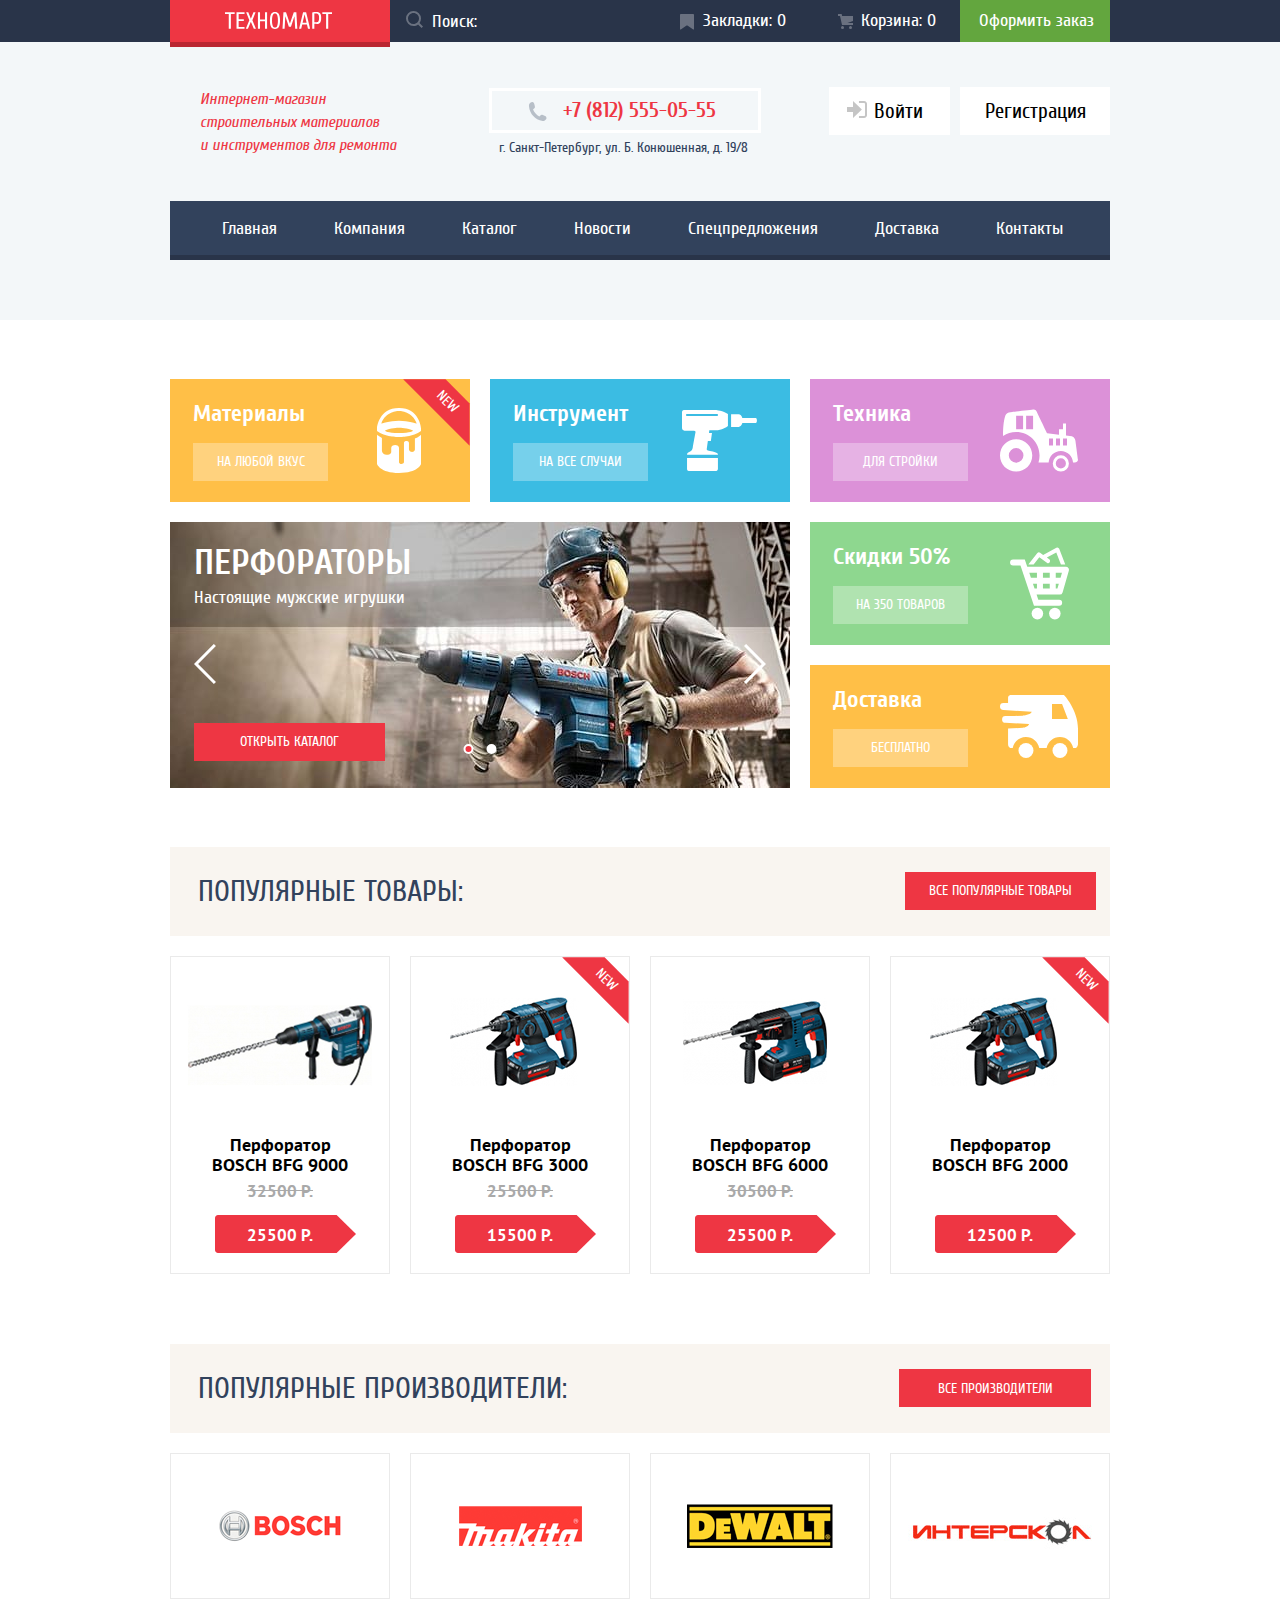
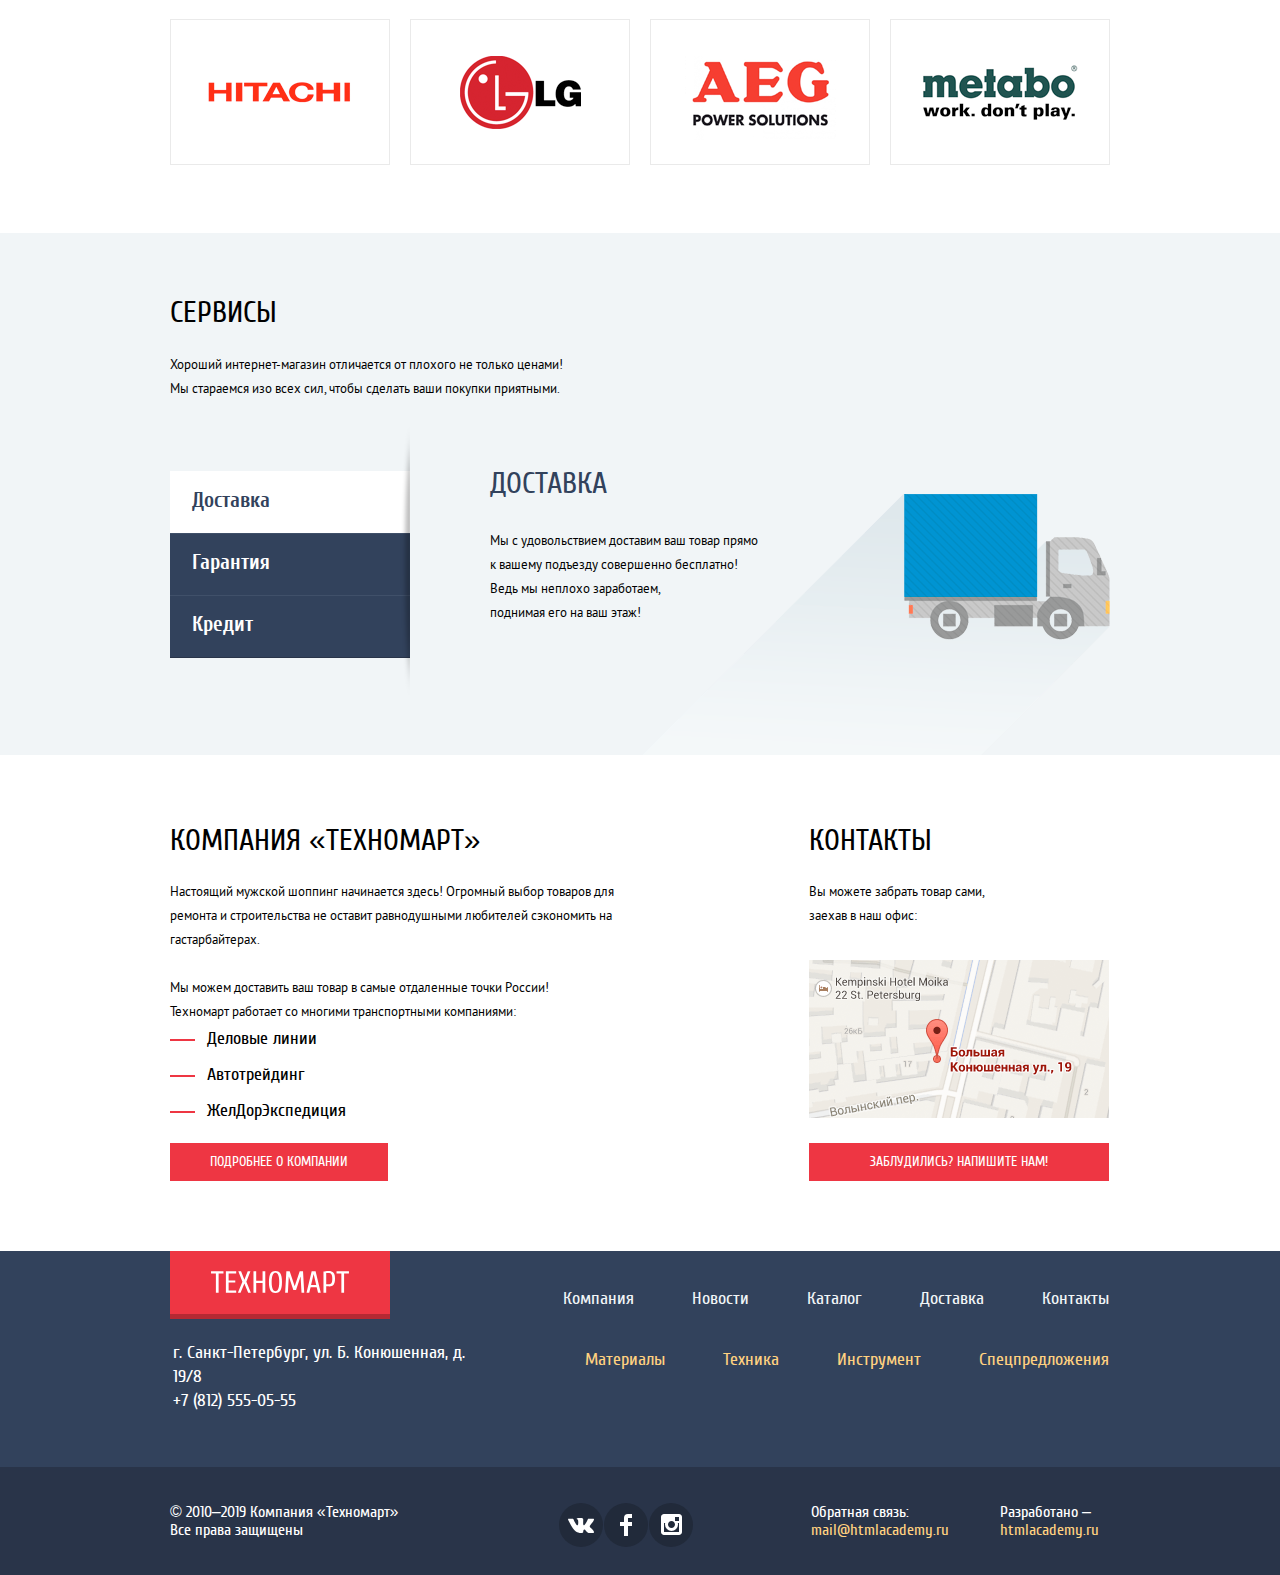
==== commit 6e757c53: "Hover fixes" ====
--- a/index.html
+++ b/index.html
@@ -12,11 +12,9 @@
     <header class="header">
       <div class="header-top">
         <div class="container">
-          <div class="header-logo">
-            <a class="header-logo-link">
-              <img class="header-logo-img" src="./img/icons/logo-technomart.svg" width="108" height="18" alt="Логотип магазина Техномарт">
-            </a>
-          </div>
+          <a class="header-logo">
+            <img src="./img/icons/logo-technomart.svg" width="107" height="17" alt="Логотип магазина Техномарт">
+          </a>
 
           <div class="header-menu">
             <form class="header-search" action="https://echo.htmlacademy.ru" method="get">
@@ -295,9 +293,15 @@
 
           <div class="services-item-wrapper">
             <ul class="services-list">
-              <li class="services-list-item service-list-delivery is-active">Доставка</li>
-              <li class="services-list-item service-list-quarantee">Гарантия</li>
-              <li class="services-list-item service-list-credit">Кредит</li>
+              <li>
+                <button class="services-list-item service-list-delivery is-active" type="button">Доставка</button>
+              </li>
+              <li>
+               <button class="services-list-item service-list-quarantee" type="button">Гарантия</button>
+              </li>
+              <li>
+               <button class="services-list-item service-list-credit" type="button">Кредит</button>
+              </li>
             </ul>
 
             <div class="service-item service-delivery">
--- a/css/style.min.css
+++ b/css/style.min.css
@@ -1 +1 @@
-@font-face{font-weight:400;font-family:Cuprum;font-style:normal;font-display:swap;src:local("Cuprum Regular"),local("Cuprum-Regular"),url(../fonts/cuprum.woff2) format("woff2"),url(../fonts/cuprum.woff) format("woff")}@font-face{font-weight:400;font-family:Cuprum;font-style:italic;font-display:swap;src:local("Cuprum Italic"),local("Cuprum-Italic"),url(../fonts/cuprumitalic.woff2) format("woff2"),url(../fonts/cuprumitalic.woff) format("woff")}@font-face{font-weight:700;font-family:Cuprum;font-style:normal;font-display:swap;src:local("Cuprum Bold"),local("Cuprum-Bold"),url(../fonts/cuprumbold.woff2) format("woff2"),url(../fonts/cuprumbold.woff) format("woff")}@font-face{font-weight:400;font-family:"PT Sans";font-style:normal;font-display:swap;src:local("PT Sans"),local("PTSans-Regular"),url(../fonts/ptsans.woff2) format("woff2"),url(../fonts/ptsans.woff) format("woff")}@font-face{font-weight:700;font-family:"PT Sans";font-style:normal;font-display:swap;src:local("PT Sans Bold"),local("PTSans-Bold"),url(../fonts/ptsansbold.woff2) format("woff2"),url(../fonts/ptsansbold.woff) format("woff")}:root{--basic-red:#EE3643;--basic-green:#63A63E;--basic-greyblue:#32425C;--basic-darkgreyblue:#293449;--basic-lightgreyblue:#3D546F;--basic-lightgrey:#C5C5C5;--basic-white:#FFFFFF;--basic-black:#000000;--basic-background:#F1F5F7;--basic-lightbackground:#F3F7F9;--basic-yellowbackground:#F9F5F0;--basic-lightyellow:#F7F3EC;--basic-border:#E5E5E5;--special-yellow:#FFBF47;--special-blue:#3BBCE3;--special-lilac:#DC91D8;--special-lightgreen:#8ED78F;--special-lightyellow:#FFD180;--special-dark:#161D29;--special-darkblue:#212A3A;--special-blueshadow:#405069;--special-background:#F2F6F8;--special-border:#EAEAEA;--special-text:#A9A9A9;--special-shadow:#367315;--special-green:#518534;--special-scale:#D7DCDE;--special-bar:#00CA74;--special-send:#F4F4F4;--special-buttonbg:#F1F1F1;--success:#5FBB2D;--error:#BA2732;--white-opacity:rgba(255, 255, 255, 0.3);--grey-opacity:rgba(197, 197, 197, 0.3);--darkgrey-opacity:rgba(169, 169, 169, 0.3);--black-opacity:rgba(0, 0, 0, 0.15);--black-more-opacity:rgba(0, 0, 0, 0.24);--main-font:"PT Sans","Arial",sans-serif;--second-font:"Cuprum","Verdana",sans-serif}*,::after,::before{-webkit-box-sizing:border-box;box-sizing:border-box}body{display:-ms-grid;display:grid;-ms-flex-line-pack:start;align-content:start;min-width:960px;min-height:100%;margin:0;padding:0;font-weight:400;font-size:13px;line-height:24px;font-family:var(--main-font);color:var(--basic-black);background-color:var(--basic-white);-ms-grid-rows:-webkit-min-content 1fr -webkit-min-content;-ms-grid-rows:min-content 1fr min-content;grid-template-rows:-webkit-min-content 1fr -webkit-min-content;grid-template-rows:min-content 1fr min-content}img{max-width:100%;height:auto}svg{fill:currentColor}a{text-decoration:none}.page{height:100%}.container{position:relative;width:960px;margin:0 auto;padding:0 10px}.visually-hidden{position:absolute;width:1px;height:1px;margin:-1px;padding:0;overflow:hidden;white-space:nowrap;border:0;clip:rect(0 0 0 0);-webkit-clip-path:inset(100%);clip-path:inset(100%)}.title{margin:0;font-weight:400;font-size:30px;line-height:30px;font-family:var(--second-font);color:var(--basic-black);text-transform:uppercase}.header{display:-ms-grid;display:grid;-ms-flex-line-pack:start;align-content:start;padding-bottom:60px;background-color:var(--basic-lightbackground);-ms-grid-rows:-webkit-min-content 1fr -webkit-min-content;-ms-grid-rows:min-content 1fr min-content;grid-template-rows:-webkit-min-content 1fr -webkit-min-content;grid-template-rows:min-content 1fr min-content}.header-top{background-color:var(--basic-darkgreyblue)}.header-top .container{display:-webkit-box;display:-ms-flexbox;display:flex;-webkit-box-pack:start;-ms-flex-pack:start;justify-content:start;-webkit-box-align:center;-ms-flex-align:center;align-items:center}.header-logo{width:253px;height:42px;padding-top:12px;padding-right:57px;padding-bottom:17px;padding-left:55px;background-color:var(--basic-red);-webkit-box-shadow:0 5px 0 var(--error);box-shadow:0 5px 0 var(--error)}.header-logo-link[href]{cursor:pointer}.header-logo:active{background-color:var(--error)}.header-menu{display:-webkit-box;display:-ms-flexbox;display:flex;-ms-flex-wrap:wrap;flex-wrap:wrap;-webkit-box-pack:start;-ms-flex-pack:start;justify-content:start;-webkit-box-align:center;-ms-flex-align:center;align-items:center;width:100%;margin:0;padding:0;color:var(--basic-white)}.header-search{display:-webkit-box;display:-ms-flexbox;display:flex;-webkit-box-pack:start;-ms-flex-pack:start;justify-content:start;-webkit-box-align:center;-ms-flex-align:center;align-items:center;width:271px;margin:0;padding:0}.header-search-btn{-webkit-box-ordinal-group:0;-ms-flex-order:-1;order:-1;width:42px;height:42px;padding:0;padding-left:8px;color:var(--basic-white);background-color:var(--basic-darkgreyblue);border:none;cursor:pointer;opacity:.3}.header-search-btn:hover{opacity:1}.header-search-input{width:230px;height:42px;padding:0;font-weight:400;font-size:18px;line-height:24px;font-family:var(--second-font);color:var(--basic-black);background-color:var(--basic-darkgreyblue);border:none}.header-search-input:focus{color:var(--basic-red);background-color:var(--basic-white)}.header-search-input:focus+button{color:var(--basic-red);background-color:var(--basic-white);opacity:1}.header-search-input:focus{background-color:var(--basic-white)}.header-search-input::-webkit-input-placeholder{color:var(--basic-white)}.header-search-input::-moz-placeholder{color:var(--basic-white)}.header-search-input:-ms-input-placeholder{color:var(--basic-white)}.header-search-input::-ms-input-placeholder{color:var(--basic-white)}.header-search-input::placeholder{color:var(--basic-white)}.header-link{margin:0;padding-top:9px;padding-bottom:9px;font-weight:400;font-size:18px;line-height:24px;font-family:var(--second-font);color:var(--basic-white);cursor:pointer}.header-link:active{background-color:var(--special-dark);opacity:.5}.header-link.is-active{background-color:var(--basic-red)}.header-bookmarks{padding-right:40px;padding-left:12px;margin-left:auto}.header-bookmarks::before{content:"";display:inline-block;width:14px;height:16px;margin-right:9px;vertical-align:middle;background-image:url(../img/icons/icon-bookmark.svg);opacity:.3}.header-bookmarks[href]:hover::before{opacity:1}.header-cart{padding-right:24px;padding-left:12px}.header-cart::before{content:"";display:inline-block;width:15px;height:15px;margin-right:8px;vertical-align:middle;background-image:url(../img/icons/icon-cart.svg);opacity:.3}.header-cart[href]:hover::before{opacity:1}.header-checkout-btn{padding-right:16px;padding-left:19px;text-align:center;background-color:var(--basic-green);cursor:pointer}.header-checkout-btn[href]:hover{background-color:var(--success)}.header-checkout-btn:active{background-color:var(--basic-green);opacity:.5}.header-middle{display:-webkit-box;display:-ms-flexbox;display:flex;-webkit-box-pack:start;-ms-flex-pack:start;justify-content:start;min-height:153px;padding-top:46px;padding-bottom:41px}.header-title{width:calc(100% / 3);margin:0;padding-left:30px;font-weight:400;font-size:16px;line-height:23px;font-family:var(--second-font);color:var(--basic-red);font-style:italic}.header-contacts{display:-webkit-box;display:-ms-flexbox;display:flex;-webkit-box-orient:vertical;-webkit-box-direction:normal;-ms-flex-direction:column;flex-direction:column;-webkit-box-align:start;-ms-flex-align:start;align-items:start;width:calc(100% / 3)}.header-phone{margin:0;margin-left:6px;padding-top:4px;padding-right:42px;padding-bottom:5px;padding-left:36px;font-weight:700;font-size:21px;line-height:30px;font-family:var(--second-font);color:var(--basic-red);font-style:normal;border:3px solid var(--basic-white);cursor:pointer}.header-phone::before{content:"";display:inline-block;width:19px;height:19px;margin-right:16px;vertical-align:middle;background-image:url(../img/icons/icon-phone.svg)}.header-address{margin:0;margin-top:3px;padding-left:16px;font-weight:400;font-size:14px;line-height:24px;font-family:var(--second-font);color:var(--basic-greyblue);font-style:normal}.user-navigation{width:calc(100% / 3);padding-left:7px}.user-navigation-list{display:-webkit-box;display:-ms-flexbox;display:flex;-webkit-box-pack:start;-ms-flex-pack:start;justify-content:start;margin-left:25px;padding:0;list-style:none}.user-navigation-link{padding-top:12px;padding-right:27px;padding-bottom:12px;padding-left:18px;font-weight:400;font-size:21px;line-height:21px;font-family:var(--second-font);color:var(--basic-black);background-color:var(--basic-white);cursor:pointer}.user-navigation-link[href]:hover{color:var(--basic-red)}.user-navigation-link[href]:hover>.user-navigation-img{color:var(--basic-lightgreyblue)}.user-navigation-link[href]:active{color:var(--basic-lightgrey)}.user-navigation-link[href]:active>.user-navigation-img{color:var(--basic-lightgrey)}.user-navigation-item:last-of-type{margin-left:10px}.user-navigation-item:last-of-type .user-navigation-link{padding-right:24px;padding-left:25px}.user-navigation-img{margin-right:2px;color:var(--basic-lightgrey)}.user-info{width:calc(100% / 3);padding-left:13px}.user-data{padding-top:12px;padding-right:16px;padding-bottom:12px;padding-left:15px;font-weight:400;font-size:21px;line-height:21px;font-family:var(--second-font);text-align:center;background-color:var(--basic-white)}.user-name{margin-right:15px;margin-left:15px;color:var(--basic-black);cursor:pointer}.user-link[href]:active>.user-name{color:var(--basic-lightgrey)}.user-logo{color:var(--basic-lightgrey)}.user-link[href]:hover>.user-logo{color:var(--basic-lightgreyblue)}.user-link[href]:active>.user-logo{color:var(--basic-lightgrey)}.user-exit{color:var(--basic-lightgrey);cursor:pointer}.user-exit[href]:hover{color:var(--basic-lightgreyblue)}.user-exit[href]:active{color:var(--basic-lightgrey)}.user-menu{display:-webkit-box;display:-ms-flexbox;display:flex;-webkit-box-pack:center;-ms-flex-pack:center;justify-content:center;margin:0;margin-top:2px;padding:0;padding-left:16px;list-style:none}.user-menu-link{font-weight:400;font-size:16px;line-height:18px;font-family:var(--second-font);color:var(--basic-greyblue);cursor:pointer}.user-menu-link[href]:hover{color:var(--basic-red)}.user-menu-link[href]:active{color:var(--basic-lightgrey)}.bullet{margin-right:14px;color:var(--basic-greyblue)}.bullet:hover{color:var(--basic-red)}.bullet:active{color:var(--basic-lightgrey)}.user-menu-link:first-child{margin-right:14px}.main-navigation{display:-webkit-box;display:-ms-flexbox;display:flex;-ms-flex-wrap:wrap;flex-wrap:wrap;-webkit-box-pack:justify;-ms-flex-pack:justify;justify-content:space-between;-webkit-box-align:center;-ms-flex-align:center;align-items:center;margin:0;padding:0;padding-right:23px;padding-left:25px;list-style:none;background-color:var(--basic-greyblue);-webkit-box-shadow:inset 0 -5px 0 var(--basic-darkgreyblue);box-shadow:inset 0 -5px 0 var(--basic-darkgreyblue)}.main-navigation-item{display:-webkit-box;display:-ms-flexbox;display:flex}.main-navigation-link{padding-top:16px;padding-right:24px;padding-bottom:19px;padding-left:27px;font-weight:400;font-size:18px;line-height:24px;font-family:var(--second-font);color:var(--basic-white)}.main-navigation-link[href]:hover{background-color:var(--basic-darkgreyblue)}.main-navigation-link[href]:active{background-color:var(--basic-darkgreyblue);opacity:.5}.features{display:-ms-grid;display:grid;padding-top:59px;padding-bottom:59px;gap:20px;grid-template-areas:"a b c" "e e d" "e e f";-ms-grid-columns:1fr 20px 1fr 20px 1fr;grid-template-columns:1fr 1fr 1fr;-ms-grid-rows:1fr 20px 1fr 20px 1fr;grid-template-rows:1fr 1fr 1fr}.features-item{position:relative;display:-webkit-box;display:-ms-flexbox;display:flex;width:300px;min-height:123px;padding-left:23px;background-color:var(--special-yellow)}.tools{background-color:var(--special-blue)}.equipment{background-color:var(--special-lilac)}.discount{background-color:var(--special-lightgreen)}.feature-item-img{margin:0 auto}.feature-item-title{margin:0;padding:0;padding-top:20px;font-weight:700;font-size:24px;line-height:30px;font-family:var(--second-font);color:var(--basic-white)}.feature-item-link{display:block;width:135px;min-height:38px;margin-top:14px;padding-top:10px;font-weight:400;font-size:14px;line-height:18px;font-family:var(--second-font);text-align:center;color:var(--basic-white);text-transform:uppercase;background-color:var(--white-opacity);cursor:pointer}.feature-item-link[href]:hover{background-color:var(--grey-opacity)}.feature-item-link[href]:active{background-color:var(--darkgrey-opacity)}.slider{-ms-grid-row:3;-ms-grid-row-span:3;-ms-grid-column:1;-ms-grid-column-span:3;grid-row:3/3;grid-column:1/3;position:relative;width:620px;height:266px;grid-area:e}.slide{height:100%;padding-left:24px;background-repeat:no-repeat;background-color:var(--special-text)}.first-slide{background-image:url(../img/slider/slider-2.jpg)}.second-slide{background-image:url(../img/slider/slider-1.jpg)}.slider-title{margin:0;padding-top:23px;font-weight:700;font-size:36px;line-height:36px;font-family:var(--second-font);color:var(--basic-white);text-transform:uppercase}.slider-descr{margin:0;margin-top:5px;font-weight:400;font-size:18px;line-height:24px;font-family:var(--second-font);color:var(--basic-white)}.slider-controls{position:absolute;right:24px;bottom:104px;left:24px;display:-webkit-box;display:-ms-flexbox;display:flex}.slider-to-left{width:22px;height:40px;margin-right:auto;padding:0;background:0 0;border:none;cursor:pointer}.slider-to-right{width:22px;height:40px;padding:0;background:0 0;border:none;cursor:pointer}.slider-pagination{position:absolute;bottom:28px;left:50%;-webkit-transform:translateX(-50%);-ms-transform:translateX(-50%);transform:translateX(-50%)}.slider-pagination-btn{width:10px;height:10px;margin:0;padding:0;background-color:var(--basic-white);border:2px solid var(--basic-white);border-radius:50%}.slider-pagination-btn:last-child{margin-left:10px}.pagination-active{background-color:var(--basic-red);border:2px solid var(--basic-white)}.popular-goods{padding-bottom:52px}.popular-goods-header{display:-webkit-box;display:-ms-flexbox;display:flex;-webkit-box-pack:justify;-ms-flex-pack:justify;justify-content:space-between;-webkit-box-align:center;-ms-flex-align:center;align-items:center;padding-top:25px;padding-right:14px;padding-bottom:26px;padding-left:28px;background-color:var(--basic-yellowbackground)}.popular-title{margin:0;margin-top:2px;color:var(--basic-greyblue)}.button.popular-goods-btn{padding:10px 24px}.popular-goods-list{display:-webkit-box;display:-ms-flexbox;display:flex;margin:0;margin-top:20px;padding:0;list-style:none}.popular-good-item .catalog-item:nth-of-type(4n){margin-right:0}.popular-goods-item{margin:0;padding:0}.popular-brands-header{display:-webkit-box;display:-ms-flexbox;display:flex;-webkit-box-pack:justify;-ms-flex-pack:justify;justify-content:space-between;-webkit-box-align:center;-ms-flex-align:center;align-items:center;padding-top:25px;padding-right:19px;padding-bottom:26px;padding-left:28px;background-color:var(--basic-yellowbackground)}.button.all-brands{padding-top:11px;padding-right:38px;padding-bottom:9px;padding-left:39px}.popular-brands-list{display:-ms-grid;display:grid;margin:0;margin-top:20px;padding:0;padding-bottom:68px;list-style:none;gap:20px;-ms-grid-columns:1fr 20px 1fr 20px 1fr 20px 1fr;grid-template-columns:1fr 1fr 1fr 1fr}.popular-brands-item{display:-webkit-box;display:-ms-flexbox;display:flex;min-width:25%;height:146px;border:1px solid var(--special-border);cursor:pointer}.popular-brands-link{display:-webkit-box;display:-ms-flexbox;display:flex;width:100%}.popular-brands-img{margin:auto}.popular-brands-link[href]:hover{-webkit-box-shadow:0 4px 20px var(--black-opacity);box-shadow:0 4px 20px var(--black-opacity)}.popular-brands-link[href]:active{-webkit-box-shadow:0 4px 20px var(--black-opacity);box-shadow:0 4px 20px var(--black-opacity);opacity:.5}.services{padding-top:65px;background-color:var(--basic-background)}.services-descr{width:50%;margin:0;margin-top:25px}.services-item-wrapper{display:-webkit-box;display:-ms-flexbox;display:flex;-webkit-box-pack:start;-ms-flex-pack:start;justify-content:start}.services-list{position:relative;margin:0;padding:0;padding-top:70px;list-style:none;font-weight:700;font-size:21px;line-height:30px;font-family:var(--second-font);color:var(--basic-white)}.services-list::after{content:"";position:absolute;top:20px;right:0;width:10px;height:279px;background-image:url(../img/services/list-shadow.png);background-repeat:no-repeat}.services-list-item{width:240px;padding-top:14px;padding-bottom:18px;padding-left:22px;background-color:var(--basic-greyblue);-webkit-box-shadow:0 1px 0 var(--basic-darkgreyblue),inset 0 1px 0 var(--special-blueshadow);box-shadow:0 1px 0 var(--basic-darkgreyblue),inset 0 1px 0 var(--special-blueshadow);cursor:pointer}.services-list-item:hover{color:var(--basic-white);background-color:var(--basic-darkgreyblue)}.service-item{width:100%;min-height:281px;margin-top:73px;margin-left:80px;background-image:url(../img/services/delivery.png);background-repeat:no-repeat;background-position:bottom right}.service-quarantee{background-image:url(../img/services/guarantee.png)}.service-credit{background-image:url(../img/services/credit.png)}.credit-send{display:block;width:200px;margin-top:27px;border-radius:3px}.service-title{margin:0;font-weight:400;font-size:36px;line-height:24px;color:var(--basic-greyblue)}.service-delivery .service-title{font-size:30px;line-height:20px}.service-item-descr{margin:0;margin-top:35px}.services-list .is-active{color:var(--basic-greyblue);background-color:var(--basic-white);-webkit-box-shadow:0 1px 0 var(--basic-white),inset 0 1px 0 var(--basic-white);box-shadow:0 1px 0 var(--basic-white),inset 0 1px 0 var(--basic-white)}.index-columns{display:-webkit-box;display:-ms-flexbox;display:flex;padding-top:71px;padding-right:10px;padding-bottom:70px;padding-left:10px;background-color:var(--basic-white)}.about-company{width:478px}.about-company-title{margin:0;margin-top:24px}.about-company-subtitle{margin:0;margin-top:24px}.partners-list{margin:0;margin-top:3px;padding:0}.partners-list-item{margin-bottom:12px;list-style:none;font-weight:400;font-size:18px;line-height:24px;font-family:var(--second-font)}.partners-list-item::before{content:"";display:inline-block;width:25px;height:2px;margin-right:12px;vertical-align:middle;background:var(--basic-red)}.button.details{margin-top:8px;padding:10px 40px}.contacts{margin-left:161px}.contacts-descr{width:180px;margin:0;margin-top:24px}.map-img{margin-top:32px}.contact-us{display:block;margin-top:17px}.button{padding:10px 46px;font-weight:400;font-size:14px;line-height:18px;font-family:var(--second-font);text-align:center;color:var(--basic-white);text-transform:uppercase;background-color:var(--basic-red);border:none;cursor:pointer}.button:active{background-color:var(--error)}.button-show{width:100%;padding:10px;font-weight:400;font-size:13px;line-height:18px;text-align:center;color:var(--basic-black);text-transform:uppercase;background-color:var(--basic-white);border:1px solid var(--special-border);cursor:pointer}.button-show:hover{border:1px solid var(--basic-lightgrey)}.button-show:active{border:1px solid var(--basic-red)}.button-buy{margin-top:37px;margin-right:2px;padding-top:10px;padding-right:41px;padding-bottom:10px;padding-left:30px;font-weight:400;font-size:14px;line-height:18px;font-family:var(--second-font);color:var(--basic-white);text-transform:uppercase;background-color:var(--basic-green);border-radius:2px;-webkit-box-shadow:inset 0 -3px 0 var(--special-shadow);box-shadow:inset 0 -3px 0 var(--special-shadow);cursor:pointer}.button-buy:hover{background-color:var(--success)}.button-buy:active{background-color:var(--special-green)}.button-buy::before{content:"";display:inline-block;width:15px;height:15px;margin-right:9px;vertical-align:top;background-image:url(../img/icons/icon-cart.svg);opacity:.3}.button-bookmark{margin-top:10px;margin-right:2px;padding-top:7px;padding-right:31px;padding-bottom:7px;padding-left:29px;font-weight:400;font-size:14px;line-height:18px;font-family:var(--second-font);color:var(--basic-greyblue);text-transform:uppercase;border:3px solid var(--basic-green);border-radius:2px;cursor:pointer}.button-bookmark:hover{border:3px solid var(--basic-greyblue)}.button-bookmark:active{border:3px solid var(--basic-greyblue);opacity:.5}.catalog-navigation-btn{min-width:38px;height:38px;font-weight:400;font-size:13px;line-height:18px;text-transform:uppercase;background-color:var(--basic-white);border:1px solid var(--basic-border);border-radius:2px;cursor:pointer}.catalog-navigation-btn:not(:last-child){margin-right:6px}.catalog-navigation-btn:hover{border:1px solid var(--basic-lightgrey)}.catalog-navigation-btn:active{border:1px solid var(--basic-red)}.catalog-navigation-btn:last-child{padding-right:32px;padding-left:32px}.current{color:var(--basic-white);background-color:var(--basic-red)}.slider-btn{position:absolute;bottom:27px}.footer{background-color:var(--basic-greyblue)}.footer .container{display:-webkit-box;display:-ms-flexbox;display:flex;padding-bottom:54px}.footer-logo{display:block;width:220px;padding-top:20px;padding-right:41px;padding-bottom:18px;padding-left:41px;background-color:var(--basic-red);-webkit-box-shadow:inset 0 -5px 0 var(--black-more-opacity);box-shadow:inset 0 -5px 0 var(--black-more-opacity)}.footer-logo[href]{cursor:pointer}.footer-logo:active{background-color:var(--error)}.footer-address{width:324px;margin:0;margin-top:22px;padding-left:3px;font-weight:400;font-size:18px;line-height:24px;font-family:var(--second-font);color:var(--basic-white);font-style:normal}.footer-phone{margin:0;color:var(--basic-white);cursor:pointer}.footer-navigation{display:-webkit-box;display:-ms-flexbox;display:flex;-webkit-box-orient:vertical;-webkit-box-direction:normal;-ms-flex-direction:column;flex-direction:column;margin-left:11px}.footer-main-navigation{display:-webkit-box;display:-ms-flexbox;display:flex;-ms-flex-wrap:wrap;flex-wrap:wrap;-webkit-box-pack:end;-ms-flex-pack:end;justify-content:flex-end;margin:0;margin-top:36px;padding:0;list-style:none}.footer-navigation-link{margin-left:58px;font-weight:400;font-size:18px;line-height:24px;font-family:var(--second-font);color:var(--basic-background);cursor:pointer}.footer-navigation-link[href]:hover{text-decoration:underline}.footer-navigation-link[href]:active{text-decoration:none;opacity:.5}.footer-extra-link{color:var(--special-lightyellow)}.communications{background-color:var(--basic-darkgreyblue)}.communications .container{display:-webkit-box;display:-ms-flexbox;display:flex;-ms-flex-wrap:wrap;flex-wrap:wrap;padding-top:36px;padding-bottom:28px}.copyrights{width:240px;font-weight:400;font-size:16px;line-height:18px;font-family:var(--second-font);color:var(--basic-white)}.social{margin-left:148px}.social-item-list{display:-webkit-box;display:-ms-flexbox;display:flex;margin:0;padding:0;list-style:none}.social-item{display:-webkit-box;display:-ms-flexbox;display:flex;-webkit-box-pack:center;-ms-flex-pack:center;justify-content:center;-webkit-box-align:center;-ms-flex-align:center;align-items:center;width:44px;height:44px;margin-left:1px;background-color:var(--special-darkblue);border-radius:50%}.social-link{cursor:pointer}.social-item:hover{background-color:var(--basic-red)}.social-item:active{background-color:var(--basic-red)}.social-vk{width:26px;height:15px}.social-fb{width:12px;height:22px}.social-insta{width:21px;height:21px}.feedback{margin-left:118px;font-weight:400;font-size:16px;line-height:18px;font-family:var(--second-font);color:var(--basic-white)}.feedback:last-child{margin-left:51px}.feedback-descr{margin:0}.feedback-link{color:var(--special-lightyellow);cursor:pointer}.feedback-link[href]:hover{text-decoration:underline}.feedback-link[href]:active{color:var(--basic-red);text-decoration:none}.breadcrumbs{display:-webkit-box;display:-ms-flexbox;display:flex;-webkit-box-align:center;-ms-flex-align:center;align-items:center;margin:0;padding:0;padding-top:20px;padding-bottom:21px;list-style:none;font-weight:400;font-size:13px;line-height:18px;color:var(--basic-black);text-transform:uppercase;grid-column:1/-1}.breadcrumbs-item:not(:first-child){margin-left:15px}.breadcrumbs-item:not(:first-child)::before{content:"";display:inline-block;width:7px;height:12px;margin-right:15px;vertical-align:middle;background-image:url(../img/icons/icon-right-small.svg)}.breadcrumbs-link{color:var(--basic-black)}.to-main{display:block;width:14px;height:12px;margin:0 auto;background-image:url(../img/icons/icon-home.svg);background-repeat:no-repeat;cursor:pointer}.filter{margin:0;padding:0;text-transform:uppercase}.filter-title{margin:0;padding-top:10px;padding-bottom:10px;padding-left:18px;font-weight:400;font-size:13px;line-height:18px;background-color:var(--basic-lightyellow);border-radius:2px}.filter-subtitle{margin:0;padding:0;padding-top:14px;font-weight:700;font-size:17px;line-height:30px}.filter-list-item{margin-bottom:20px;list-style:none;font-weight:400;font-size:15px;line-height:19px;cursor:pointer}.filter-price{margin:0;padding:0;padding-bottom:25px;border:none;border-bottom:1px solid var(--special-border)}.range-controls{position:relative;width:220px;height:80px;margin-top:11px;margin-bottom:10px;padding-top:39px;padding-right:20px;padding-left:20px;background-color:var(--basic-lightyellow);border-radius:5px}.range-controls .scale{height:2px;background:var(--special-scale)}.range-controls .bar{width:80%;height:2px;background:var(--special-bar)}.range-controls .toggle{position:absolute;top:30px;left:0;width:20px;height:22px;padding:0;background-image:url(../img/icons/filter-button.svg);background-repeat:no-repeat;border:none;cursor:pointer}.range-controls .toggle-min{left:18px}.range-controls .toggle-max{left:160px}.price-controls{display:-webkit-box;display:-ms-flexbox;display:flex;-webkit-box-pack:justify;-ms-flex-pack:justify;justify-content:space-between;-webkit-box-align:center;-ms-flex-align:center;align-items:center}.filter-price-input{width:95px;height:38px;padding:0;font-weight:400;font-size:17px;line-height:18px;text-align:center;background-color:var(--basic-lightyellow);border:none;border-radius:2px;cursor:pointer}.filter-price-input[type=range]{width:220px;background-color:var(--basic-lightyellow);border-radius:2px}.filter-brands{margin:0;padding:0;padding-bottom:6px;border:none;border-bottom:1px solid var(--special-border)}.filter-brands-list{margin:0;margin-top:18px;padding:0}.filter-brands-label{position:relative;display:block;margin-left:35px;cursor:pointer;-webkit-user-select:none;-moz-user-select:none;-ms-user-select:none;user-select:none}.filter-brands-input+.filter-brands-label::before{content:"";position:absolute;top:-3px;left:-33px;width:23px;height:23px;background-image:url(../img/icons/checkbox-off.svg)}.filter-brands-input:hover+.filter-brands-label::before{background-image:url(../img/icons/checkbox-off-hover.svg)}.filter-brands-input:focus+.filter-brands-label::before{background-image:url(../img/icons/checkbox-off-hover.svg)}.filter-brands-input:disabled+.filter-brands-label::before{background-image:url(../img/icons/checkbox-off-hover.svg);opacity:.3}.filter-brands-input:disabled+.filter-brands-label{opacity:.3;cursor:auto}.filter-brands-input:checked+.filter-brands-label::after{content:"";position:absolute;top:-3px;left:-33px;width:27px;height:23px;background-image:url(../img/icons/checkbox-on.svg)}.filter-brands-input:checked:hover+.filter-brands-label::after{background-image:url(../img/icons/checkbox-on-hover.svg)}.filter-brands-input:checked:focus+.filter-brands-label::after{background-image:url(../img/icons/checkbox-on-hover.svg)}.filter-brands-input:checked:disabled+.filter-brands-label::after{background-image:url(../img/icons/checkbox-on-hover.svg);opacity:.3}.filter-charging{margin:0;padding:0;border:none}.charging-title{padding-top:19px}.filter-charging-list{margin:0;margin-top:24px;padding:0;padding-bottom:18px}.filter-charging-label{position:relative;display:block;margin-left:35px;cursor:pointer;-webkit-user-select:none;-moz-user-select:none;-ms-user-select:none;user-select:none}.filter-charging-input+.filter-charging-label::before{content:"";position:absolute;top:-3px;left:-35px;width:25px;height:25px;background-image:url(../img/icons/radio-off.svg)}.filter-charging-input:hover+.filter-charging-label::before{background-image:url(../img/icons/radio-off-hover.svg)}.filter-charging-input:focus+.filter-charging-label::before{background-image:url(../img/icons/radio-off-hover.svg)}.filter-charging-input:disabled+.filter-charging-label::before{background-image:url(../img/icons/radio-off-hover.svg);opacity:.3}.filter-charging-input:disabled+.filter-charging-label{opacity:.3;cursor:auto}.filter-charging-input:checked+.filter-charging-label::after{content:"";position:absolute;top:-3px;left:-35px;width:25px;height:25px;background-image:url(../img/icons/radio-on.svg)}.filter-charging-input:checked:hover+.filter-charging-label::after{background-image:url(../img/icons/radio-on-hover.svg)}.filter-charging-input:checked:focus+.filter-charging-label::after{background-image:url(../img/icons/radio-on-hover.svg)}.filter-charging-input:checked:disabled+.filter-charging-label::after{background-image:url(../img/icons/radio-on-hover.svg);opacity:.3}.sorting{display:-webkit-box;display:-ms-flexbox;display:flex;padding-top:10px;padding-right:17px;padding-bottom:10px;padding-left:19px;font-weight:400;font-size:13px;line-height:18px;color:var(--basic-black);text-transform:uppercase;background-color:var(--basic-lightyellow)}.sorting-title{margin:0;font-weight:400;font-size:13px;line-height:18px;color:var(--basic-black)}.sorting-list{display:-webkit-box;display:-ms-flexbox;display:flex;-webkit-box-align:center;-ms-flex-align:center;align-items:center;margin:0;margin-left:140px;padding:0;list-style:none}.sorting-link{color:inherit;border-bottom:1px dotted var(--basic-red);cursor:pointer;opacity:.3}.sorting-link[href]:hover{border-bottom:1px solid var(--basic-red);opacity:1}.sorting-link[href]:active{color:var(--basic-red);border:none}.sorting-item:nth-child(2){margin-left:70px}.sorting-item:nth-child(3){margin-left:65px}.sorting-item:nth-child(4){margin-left:46px}.sorting-item:last-child{margin-left:21px}.sorting .sorting-direction{color:var(--basic-black);border:none;cursor:pointer;opacity:.3}.sorting .sorting-direction:hover{border:none;opacity:1}.sorting .sorting-direction:active{color:var(--basic-red);border:none;opacity:1}.page-catalog{display:-ms-grid;display:grid;-ms-flex-line-pack:start;align-content:start;-ms-grid-columns:220px 1fr;grid-template-columns:220px 1fr}.catalog-wrapper{margin-left:20px}.catalog{display:-webkit-box;display:-ms-flexbox;display:flex;-ms-flex-wrap:wrap;flex-wrap:wrap;padding-top:28px;padding-bottom:30px;background-color:var(--basic-white)}.catalog-title{margin-bottom:20px;padding-top:29px;padding-right:29px;padding-bottom:30px;padding-left:29px;color:var(--basic-greyblue);background-color:var(--special-background);grid-column:1/-1}.catalog-item{position:relative;overflow:hidden;display:-webkit-box;display:-ms-flexbox;display:flex;-webkit-box-orient:vertical;-webkit-box-direction:normal;-ms-flex-direction:column;flex-direction:column;-webkit-box-align:center;-ms-flex-align:center;align-items:center;width:220px;min-height:318px;margin-right:20px;margin-bottom:18px;text-align:center;border:1px solid var(--special-border)}.catalog-item:hover{-webkit-box-shadow:0 4px 20px var(--black-opacity);box-shadow:0 4px 20px var(--black-opacity)}.catalog-item:hover .catalog-buttons{z-index:1}.catalog-item:hover .catalog-item-img{z-index:-1}.catalog-item:focus-within .catalog-buttons{z-index:1}.catalog-item:focus-within .catalog-item-img{z-index:-1}.catalog-item:nth-of-type(3n){margin-right:0}.catalog-new::before{content:"new";position:absolute;top:8px;right:-24px;z-index:2;width:94px;height:0;font-weight:400;font-size:14px;line-height:30px;font-family:var(--second-font);text-align:center;color:var(--basic-white);text-transform:uppercase;border-right:30px solid transparent;border-bottom:30px solid var(--basic-red);border-left:30px solid transparent;-webkit-transform:rotate(45deg);-ms-transform:rotate(45deg);transform:rotate(45deg)}.catalog-item-title{margin:0;padding:0;padding-right:30px;padding-left:30px;font-weight:700;font-size:18px;line-height:20px;color:var(--basic-black);cursor:pointer}.catalog-item-img{display:-webkit-box;display:-ms-flexbox;display:flex;-webkit-box-pack:center;-ms-flex-pack:center;justify-content:center;-webkit-box-align:center;-ms-flex-align:center;align-items:center;width:100%;height:178px;background-color:var(--basic-white)}.catalog-item .old-price{margin-top:7px;font-weight:700;font-size:17px;line-height:18px;color:var(--special-text)}.catalog-item-price{width:141px;margin-top:auto;margin-left:10px;padding-right:10px;font-weight:700;font-size:17px;line-height:41px;color:var(--basic-white);background-image:url(../img/icons/red-button.svg);background-repeat:no-repeat}.catalog-buttons{position:absolute;top:0;left:0;z-index:-1;display:-webkit-box;display:-ms-flexbox;display:flex;-webkit-box-orient:vertical;-webkit-box-direction:normal;-ms-flex-direction:column;flex-direction:column;-webkit-box-align:center;-ms-flex-align:center;align-items:center;width:100%;height:178px;background-color:var(--basic-white)}.catalog-navigation{margin-left:20px;padding-bottom:59px;grid-column:2/-1}.about-tool{padding-top:64px;padding-bottom:70px;background-color:var(--basic-background);grid-column:1/-1}.about-tool-descr{margin:0;margin-top:25px;padding:0}.modal{position:fixed;top:0;right:0;bottom:0;left:0;margin:auto;background-color:var(--basic-white);border-top:7px solid var(--basic-red);-webkit-box-shadow:0 4px 20px var(--black-opacity);box-shadow:0 4px 20px var(--black-opacity)}.modal-animation{-webkit-animation:roll-in-left .6s;animation:roll-in-left .6s}.modal-error{-webkit-animation:shake .6s;animation:shake .6s}.modal-close{position:absolute;top:21px;right:11px;z-index:1;width:21px;height:21px;background-color:transparent;background-image:url(../img/icons/icon-close.svg);background-repeat:no-repeat;border:none;cursor:pointer}.modal-map .modal-close{top:45px}.modal-order{top:50%;bottom:auto;z-index:3;width:620px;-webkit-transform:translateY(-50%);-ms-transform:translateY(-50%);transform:translateY(-50%)}.order-form{display:-webkit-box;display:-ms-flexbox;display:flex;-webkit-box-orient:vertical;-webkit-box-direction:normal;-ms-flex-direction:column;flex-direction:column;-ms-flex-wrap:wrap;flex-wrap:wrap;margin:0;padding:0}.order-container{padding-top:39px;padding-right:80px;padding-left:80px}.order-contacts{display:-webkit-box;display:-ms-flexbox;display:flex}.order-name{display:-webkit-box;display:-ms-flexbox;display:flex;-webkit-box-orient:vertical;-webkit-box-direction:normal;-ms-flex-direction:column;flex-direction:column;width:220px;margin-right:20px}.order-email{display:-webkit-box;display:-ms-flexbox;display:flex;-webkit-box-orient:vertical;-webkit-box-direction:normal;-ms-flex-direction:column;flex-direction:column;width:220px}.order-message{display:-webkit-box;display:-ms-flexbox;display:flex;-webkit-box-flex:1;-ms-flex-positive:1;flex-grow:1;-webkit-box-orient:vertical;-webkit-box-direction:normal;-ms-flex-direction:column;flex-direction:column;margin-top:13px;padding-bottom:37px}.order-form-label{font-weight:400;font-size:18px;line-height:24px;font-family:var(--second-font);color:var(--basic-black)}.order-form-input{margin-top:11px;padding-top:7px;padding-right:8px;padding-bottom:7px;padding-left:12px;border:2px solid var(--basic-lightgrey);border-radius:2px}.order-message .order-form-input{resize:none}.order-send{padding:37px 80px;background-color:var(--special-send)}.order-send-btn{width:100%;padding-top:11px;padding-bottom:9px}.modal-map{top:50%;left:50%;bottom:auto;z-index:5;width:940px;height:450px;-webkit-transform:translate(-50%,-50%);-ms-transform:translate(-50%,-50%);transform:translate(-50%,-50%);background-color:var(--special-text)}.modal-add{top:50%;left:50%;bottom:auto;z-index:3;width:620px;-webkit-transform:translate(-50%,-50%);-ms-transform:translate(-50%,-50%);transform:translate(-50%,-50%)}.modal-add-title{margin:0;padding-top:73px;padding-bottom:67px;font-weight:700;font-size:24px;line-height:30px;font-family:var(--second-font);text-align:center}.modal-add-title::before{content:"";display:inline-block;width:66px;height:66px;margin-right:30px;vertical-align:middle;background-image:url(../img/icons/icon-mark.svg);background-repeat:no-repeat}.modal-add-buttons{padding-top:37px;padding-bottom:37px;text-align:center;background-color:var(--special-buttonbg)}.continue{margin-left:10px;color:var(--basic-black);background-color:var(--basic-white);border:none}@-webkit-keyframes roll-in-left{0%{-webkit-transform:translate(-800px,-50%) rotate(-540deg);transform:translate(-800px,-50%) rotate(-540deg);opacity:0}100%{-webkit-transform:translate(0,-50%) rotate(0);transform:translate(0,-50%) rotate(0);opacity:1}}@keyframes roll-in-left{0%{-webkit-transform:translate(-800px,-50%) rotate(-540deg);transform:translate(-800px,-50%) rotate(-540deg);opacity:0}100%{-webkit-transform:translate(0,-50%) rotate(0);transform:translate(0,-50%) rotate(0);opacity:1}}@-webkit-keyframes shake{0%,100%{-webkit-transform:translate(0,-50%);transform:translate(0,-50%)}10%,30%,50%,70%,90%{-webkit-transform:translate(10px,-50%);transform:translate(10px,-50%)}20%,40%,60%,80%{-webkit-transform:translate(-10px,-50%);transform:translate(-10px,-50%)}}@keyframes shake{0%,100%{-webkit-transform:translate(0,-50%);transform:translate(0,-50%)}10%,30%,50%,70%,90%{-webkit-transform:translate(10px,-50%);transform:translate(10px,-50%)}20%,40%,60%,80%{-webkit-transform:translate(-10px,-50%);transform:translate(-10px,-50%)}}
+@font-face{font-weight:400;font-family:Cuprum;font-style:normal;font-display:swap;src:local("Cuprum Regular"),local("Cuprum-Regular"),url(../fonts/cuprum.woff2) format("woff2"),url(../fonts/cuprum.woff) format("woff")}@font-face{font-weight:400;font-family:Cuprum;font-style:italic;font-display:swap;src:local("Cuprum Italic"),local("Cuprum-Italic"),url(../fonts/cuprumitalic.woff2) format("woff2"),url(../fonts/cuprumitalic.woff) format("woff")}@font-face{font-weight:700;font-family:Cuprum;font-style:normal;font-display:swap;src:local("Cuprum Bold"),local("Cuprum-Bold"),url(../fonts/cuprumbold.woff2) format("woff2"),url(../fonts/cuprumbold.woff) format("woff")}@font-face{font-weight:400;font-family:"PT Sans";font-style:normal;font-display:swap;src:local("PT Sans"),local("PTSans-Regular"),url(../fonts/ptsans.woff2) format("woff2"),url(../fonts/ptsans.woff) format("woff")}@font-face{font-weight:700;font-family:"PT Sans";font-style:normal;font-display:swap;src:local("PT Sans Bold"),local("PTSans-Bold"),url(../fonts/ptsansbold.woff2) format("woff2"),url(../fonts/ptsansbold.woff) format("woff")}:root{--basic-red:#EE3643;--basic-green:#63A63E;--basic-greyblue:#32425C;--basic-darkgreyblue:#293449;--basic-lightgreyblue:#3D546F;--basic-lightgrey:#C5C5C5;--basic-white:#FFFFFF;--basic-black:#000000;--basic-background:#F1F5F7;--basic-lightbackground:#F3F7F9;--basic-yellowbackground:#F9F5F0;--basic-lightyellow:#F7F3EC;--basic-border:#E5E5E5;--special-yellow:#FFBF47;--special-blue:#3BBCE3;--special-lilac:#DC91D8;--special-lightgreen:#8ED78F;--special-lightyellow:#FFD180;--special-dark:#161D29;--special-darkblue:#212A3A;--special-blueshadow:#405069;--special-background:#F2F6F8;--special-border:#EAEAEA;--special-text:#A9A9A9;--special-shadow:#367315;--special-green:#518534;--special-scale:#D7DCDE;--special-bar:#00CA74;--special-send:#F4F4F4;--special-buttonbg:#F1F1F1;--special-red:#CA2C37;--success:#5FBB2D;--error:#BA2732;--white-opacity:rgba(255, 255, 255, 0.3);--grey-opacity:rgba(197, 197, 197, 0.3);--darkgrey-opacity:rgba(169, 169, 169, 0.3);--black-opacity:rgba(0, 0, 0, 0.15);--black-more-opacity:rgba(0, 0, 0, 0.24);--main-font:"PT Sans","Arial",sans-serif;--second-font:"Cuprum","Verdana",sans-serif}*,::after,::before{-webkit-box-sizing:border-box;box-sizing:border-box}body{display:-ms-grid;display:grid;-ms-flex-line-pack:start;align-content:start;min-width:960px;min-height:100%;margin:0;padding:0;font-weight:400;font-size:13px;line-height:24px;font-family:var(--main-font);color:var(--basic-black);background-color:var(--basic-white);-ms-grid-rows:-webkit-min-content 1fr -webkit-min-content;-ms-grid-rows:min-content 1fr min-content;grid-template-rows:-webkit-min-content 1fr -webkit-min-content;grid-template-rows:min-content 1fr min-content}img{max-width:100%;height:auto}svg{fill:currentColor}a{text-decoration:none}.page{height:100%}.container{position:relative;width:960px;margin:0 auto;padding:0 10px}.visually-hidden{position:absolute;width:1px;height:1px;margin:-1px;padding:0;overflow:hidden;white-space:nowrap;border:0;clip:rect(0 0 0 0);-webkit-clip-path:inset(100%);clip-path:inset(100%)}.title{margin:0;font-weight:400;font-size:30px;line-height:30px;font-family:var(--second-font);color:var(--basic-black);text-transform:uppercase}.header{display:-ms-grid;display:grid;-ms-flex-line-pack:start;align-content:start;padding-bottom:60px;background-color:var(--basic-lightbackground);-ms-grid-rows:-webkit-min-content 1fr -webkit-min-content;-ms-grid-rows:min-content 1fr min-content;grid-template-rows:-webkit-min-content 1fr -webkit-min-content;grid-template-rows:min-content 1fr min-content}.header-top{background-color:var(--basic-darkgreyblue)}.header-top .container{display:-webkit-box;display:-ms-flexbox;display:flex;-webkit-box-pack:start;-ms-flex-pack:start;justify-content:start;-webkit-box-align:center;-ms-flex-align:center;align-items:center}.header-logo{display:block;min-width:220px;height:42px;padding-top:12px;padding-right:57px;padding-bottom:17px;padding-left:55px;background-color:var(--basic-red);-webkit-box-shadow:0 5px 0 var(--error);box-shadow:0 5px 0 var(--error)}.header-logo[href]{cursor:pointer}.header-logo[href]:hover{background-color:var(--special-red)}.header-logo[href]:active{background-color:var(--error)}.header-menu{display:-webkit-box;display:-ms-flexbox;display:flex;-ms-flex-wrap:wrap;flex-wrap:wrap;-webkit-box-pack:start;-ms-flex-pack:start;justify-content:start;-webkit-box-align:center;-ms-flex-align:center;align-items:center;width:100%;margin:0;padding:0;color:var(--basic-white)}.header-search{display:-webkit-box;display:-ms-flexbox;display:flex;-webkit-box-pack:start;-ms-flex-pack:start;justify-content:start;-webkit-box-align:center;-ms-flex-align:center;align-items:center;width:271px;margin:0;padding:0}.header-search-btn{-webkit-box-ordinal-group:0;-ms-flex-order:-1;order:-1;width:42px;height:42px;padding:0;padding-left:8px;color:var(--basic-white);background-color:var(--basic-darkgreyblue);border:none;cursor:pointer;opacity:.3}.header-search-btn:hover{opacity:1}.header-search-input{width:230px;height:42px;padding:0;font-weight:400;font-size:18px;line-height:24px;font-family:var(--second-font);color:var(--basic-black);background-color:var(--basic-darkgreyblue);border:none}.header-search-input:focus{color:var(--basic-red);background-color:var(--basic-white)}.header-search-input:focus+button{color:var(--basic-red);background-color:var(--basic-white);opacity:1}.header-search-input:focus{background-color:var(--basic-white)}.header-search-input::-webkit-input-placeholder{color:var(--basic-white)}.header-search-input::-moz-placeholder{color:var(--basic-white)}.header-search-input:-ms-input-placeholder{color:var(--basic-white)}.header-search-input::-ms-input-placeholder{color:var(--basic-white)}.header-search-input::placeholder{color:var(--basic-white)}.header-link{margin:0;padding-top:9px;padding-bottom:9px;font-weight:400;font-size:18px;line-height:24px;font-family:var(--second-font);color:var(--basic-white);cursor:pointer}.header-link:active{background-color:var(--special-dark);opacity:.5}.header-link.is-active{background-color:var(--basic-red)}.header-bookmarks{padding-right:40px;padding-left:12px;margin-left:auto}.header-bookmarks::before{content:"";display:inline-block;width:14px;height:16px;margin-right:9px;vertical-align:middle;background-image:url(../img/icons/icon-bookmark.svg);opacity:.3}.header-bookmarks[href]:hover::before{opacity:1}.header-cart{padding-right:24px;padding-left:12px}.header-cart::before{content:"";display:inline-block;width:15px;height:15px;margin-right:8px;vertical-align:middle;background-image:url(../img/icons/icon-cart.svg);opacity:.3}.header-cart[href]:hover::before{opacity:1}.header-checkout-btn{padding-right:16px;padding-left:19px;text-align:center;background-color:var(--basic-green);cursor:pointer}.header-checkout-btn[href]:hover{background-color:var(--success)}.header-checkout-btn:active{background-color:var(--basic-green);opacity:.5}.header-middle{display:-webkit-box;display:-ms-flexbox;display:flex;-webkit-box-pack:start;-ms-flex-pack:start;justify-content:start;min-height:153px;padding-top:46px;padding-bottom:41px}.header-title{width:calc(100% / 3);margin:0;padding-left:30px;font-weight:400;font-size:16px;line-height:23px;font-family:var(--second-font);color:var(--basic-red);font-style:italic}.header-contacts{display:-webkit-box;display:-ms-flexbox;display:flex;-webkit-box-orient:vertical;-webkit-box-direction:normal;-ms-flex-direction:column;flex-direction:column;-webkit-box-align:start;-ms-flex-align:start;align-items:start;width:calc(100% / 3)}.header-phone{margin:0;margin-left:6px;padding-top:4px;padding-right:42px;padding-bottom:5px;padding-left:36px;font-weight:700;font-size:21px;line-height:30px;font-family:var(--second-font);color:var(--basic-red);font-style:normal;border:3px solid var(--basic-white);cursor:pointer}.header-phone::before{content:"";display:inline-block;width:19px;height:19px;margin-right:16px;vertical-align:middle;background-image:url(../img/icons/icon-phone.svg)}.header-address{margin:0;margin-top:3px;padding-left:16px;font-weight:400;font-size:14px;line-height:24px;font-family:var(--second-font);color:var(--basic-greyblue);font-style:normal}.user-navigation{width:calc(100% / 3);padding-left:7px}.user-navigation-list{display:-webkit-box;display:-ms-flexbox;display:flex;-webkit-box-pack:start;-ms-flex-pack:start;justify-content:start;margin-left:25px;padding:0;list-style:none}.user-navigation-link{padding-top:12px;padding-right:27px;padding-bottom:12px;padding-left:18px;font-weight:400;font-size:21px;line-height:21px;font-family:var(--second-font);color:var(--basic-black);background-color:var(--basic-white);cursor:pointer}.user-navigation-link[href]:hover{color:var(--basic-red)}.user-navigation-link[href]:hover>.user-navigation-img{color:var(--basic-lightgreyblue)}.user-navigation-link[href]:active{color:var(--basic-lightgrey)}.user-navigation-link[href]:active>.user-navigation-img{color:var(--basic-lightgrey)}.user-navigation-item:last-of-type{margin-left:10px}.user-navigation-item:last-of-type .user-navigation-link{padding-right:24px;padding-left:25px}.user-navigation-img{margin-right:2px;color:var(--basic-lightgrey)}.user-info{width:calc(100% / 3);padding-left:13px}.user-data{padding-top:12px;padding-right:16px;padding-bottom:12px;padding-left:15px;font-weight:400;font-size:21px;line-height:21px;font-family:var(--second-font);text-align:center;background-color:var(--basic-white)}.user-name{margin-right:15px;margin-left:15px;color:var(--basic-black);cursor:pointer}.user-link[href]:active>.user-name{color:var(--basic-lightgrey)}.user-logo{color:var(--basic-lightgrey)}.user-link[href]:hover>.user-logo{color:var(--basic-lightgreyblue)}.user-link[href]:active>.user-logo{color:var(--basic-lightgrey)}.user-exit{color:var(--basic-lightgrey);cursor:pointer}.user-exit[href]:hover{color:var(--basic-lightgreyblue)}.user-exit[href]:active{color:var(--basic-lightgrey)}.user-menu{display:-webkit-box;display:-ms-flexbox;display:flex;-webkit-box-pack:center;-ms-flex-pack:center;justify-content:center;margin:0;margin-top:2px;padding:0;padding-left:16px;list-style:none}.user-menu-link{font-weight:400;font-size:16px;line-height:18px;font-family:var(--second-font);color:var(--basic-greyblue);cursor:pointer}.user-menu-link[href]:hover{color:var(--basic-red)}.user-menu-link[href]:active{color:var(--basic-lightgrey)}.bullet{margin-right:14px;color:var(--basic-greyblue)}.bullet:hover{color:var(--basic-red)}.bullet:active{color:var(--basic-lightgrey)}.user-menu-link:first-child{margin-right:14px}.main-navigation{display:-webkit-box;display:-ms-flexbox;display:flex;-ms-flex-wrap:wrap;flex-wrap:wrap;-webkit-box-pack:justify;-ms-flex-pack:justify;justify-content:space-between;-webkit-box-align:center;-ms-flex-align:center;align-items:center;margin:0;padding:0;padding-right:23px;padding-left:25px;list-style:none;background-color:var(--basic-greyblue);-webkit-box-shadow:inset 0 -5px 0 var(--basic-darkgreyblue);box-shadow:inset 0 -5px 0 var(--basic-darkgreyblue)}.main-navigation-item{display:-webkit-box;display:-ms-flexbox;display:flex}.main-navigation-link{padding-top:16px;padding-right:24px;padding-bottom:19px;padding-left:27px;font-weight:400;font-size:18px;line-height:24px;font-family:var(--second-font);color:var(--basic-white)}.main-navigation-link[href]:hover{background-color:var(--basic-darkgreyblue)}.main-navigation-link[href]:active{background-color:var(--basic-darkgreyblue);opacity:.5}.features{display:-ms-grid;display:grid;padding-top:59px;padding-bottom:59px;gap:20px;grid-template-areas:"a b c" "e e d" "e e f";-ms-grid-columns:1fr 20px 1fr 20px 1fr;grid-template-columns:1fr 1fr 1fr;-ms-grid-rows:1fr 20px 1fr 20px 1fr;grid-template-rows:1fr 1fr 1fr}.features-item{position:relative;display:-webkit-box;display:-ms-flexbox;display:flex;width:300px;min-height:123px;padding-left:23px;background-color:var(--special-yellow)}.tools{background-color:var(--special-blue)}.equipment{background-color:var(--special-lilac)}.discount{background-color:var(--special-lightgreen)}.feature-item-img{margin:0 auto}.feature-item-title{margin:0;padding:0;padding-top:20px;font-weight:700;font-size:24px;line-height:30px;font-family:var(--second-font);color:var(--basic-white)}.feature-item-link{display:block;width:135px;min-height:38px;margin-top:14px;padding-top:10px;font-weight:400;font-size:14px;line-height:18px;font-family:var(--second-font);text-align:center;color:var(--basic-white);text-transform:uppercase;background-color:var(--white-opacity);cursor:pointer}.feature-item-link[href]:hover{background-color:var(--grey-opacity)}.feature-item-link[href]:active{background-color:var(--darkgrey-opacity)}.slider{-ms-grid-row:3;-ms-grid-row-span:3;-ms-grid-column:1;-ms-grid-column-span:3;grid-row:3/3;grid-column:1/3;position:relative;width:620px;height:266px;grid-area:e}.slide{height:100%;padding-left:24px;background-repeat:no-repeat;background-color:var(--special-text)}.first-slide{background-image:url(../img/slider/slider-2.jpg)}.second-slide{background-image:url(../img/slider/slider-1.jpg)}.slider-title{margin:0;padding-top:23px;font-weight:700;font-size:36px;line-height:36px;font-family:var(--second-font);color:var(--basic-white);text-transform:uppercase}.slider-descr{margin:0;margin-top:5px;font-weight:400;font-size:18px;line-height:24px;font-family:var(--second-font);color:var(--basic-white)}.slider-controls{position:absolute;right:24px;bottom:104px;left:24px;display:-webkit-box;display:-ms-flexbox;display:flex}.slider-to-left{width:22px;height:40px;margin-right:auto;padding:0;background:0 0;border:none;cursor:pointer}.slider-to-right{width:22px;height:40px;padding:0;background:0 0;border:none;cursor:pointer}.slider-pagination{position:absolute;bottom:28px;left:50%;-webkit-transform:translateX(-50%);-ms-transform:translateX(-50%);transform:translateX(-50%)}.slider-pagination-btn{width:10px;height:10px;margin:0;padding:0;background-color:var(--basic-white);border:2px solid var(--basic-white);border-radius:50%}.slider-pagination-btn:last-child{margin-left:10px}.pagination-active{background-color:var(--basic-red);border:2px solid var(--basic-white)}.popular-goods{padding-bottom:52px}.popular-goods-header{display:-webkit-box;display:-ms-flexbox;display:flex;-webkit-box-pack:justify;-ms-flex-pack:justify;justify-content:space-between;-webkit-box-align:center;-ms-flex-align:center;align-items:center;padding-top:25px;padding-right:14px;padding-bottom:26px;padding-left:28px;background-color:var(--basic-yellowbackground)}.popular-title{margin:0;margin-top:2px;color:var(--basic-greyblue)}.button.popular-goods-btn{padding:10px 24px}.popular-goods-list{display:-webkit-box;display:-ms-flexbox;display:flex;margin:0;margin-top:20px;padding:0;list-style:none}.popular-good-item .catalog-item:nth-of-type(4n){margin-right:0}.popular-goods-item{margin:0;padding:0}.popular-brands-header{display:-webkit-box;display:-ms-flexbox;display:flex;-webkit-box-pack:justify;-ms-flex-pack:justify;justify-content:space-between;-webkit-box-align:center;-ms-flex-align:center;align-items:center;padding-top:25px;padding-right:19px;padding-bottom:26px;padding-left:28px;background-color:var(--basic-yellowbackground)}.button.all-brands{padding-top:11px;padding-right:38px;padding-bottom:9px;padding-left:39px}.popular-brands-list{display:-ms-grid;display:grid;margin:0;margin-top:20px;padding:0;padding-bottom:68px;list-style:none;gap:20px;-ms-grid-columns:1fr 20px 1fr 20px 1fr 20px 1fr;grid-template-columns:1fr 1fr 1fr 1fr}.popular-brands-item{display:-webkit-box;display:-ms-flexbox;display:flex;min-width:25%;height:146px;border:1px solid var(--special-border);cursor:pointer}.popular-brands-link{display:-webkit-box;display:-ms-flexbox;display:flex;width:100%}.popular-brands-img{margin:auto}.popular-brands-link[href]:hover{-webkit-box-shadow:0 4px 20px var(--black-opacity);box-shadow:0 4px 20px var(--black-opacity)}.popular-brands-link[href]:active{-webkit-box-shadow:0 4px 20px var(--black-opacity);box-shadow:0 4px 20px var(--black-opacity);opacity:.5}.services{padding-top:65px;background-color:var(--basic-background)}.services-descr{width:50%;margin:0;margin-top:25px}.services-item-wrapper{display:-webkit-box;display:-ms-flexbox;display:flex;-webkit-box-pack:start;-ms-flex-pack:start;justify-content:start}.services-list{position:relative;margin:0;padding:0;padding-top:70px;list-style:none}.services-list::after{content:"";position:absolute;top:20px;right:0;width:10px;height:279px;background-image:url(../img/services/list-shadow.png);background-repeat:no-repeat}.services-list-item{width:240px;padding-top:14px;padding-bottom:18px;padding-left:22px;text-align:left;font-weight:700;font-size:21px;line-height:30px;font-family:var(--second-font);color:var(--basic-white);background-color:var(--basic-greyblue);-webkit-box-shadow:0 1px 0 var(--basic-darkgreyblue),inset 0 1px 0 var(--special-blueshadow);box-shadow:0 1px 0 var(--basic-darkgreyblue),inset 0 1px 0 var(--special-blueshadow);cursor:pointer;border:none}.services-list-item:hover{color:var(--basic-white);background-color:var(--basic-darkgreyblue)}.service-item{width:100%;min-height:281px;margin-top:73px;margin-left:80px;background-image:url(../img/services/delivery.png);background-repeat:no-repeat;background-position:bottom right}.service-quarantee{background-image:url(../img/services/guarantee.png)}.service-credit{background-image:url(../img/services/credit.png)}.credit-send{display:block;width:200px;margin-top:27px;border-radius:3px}.service-title{margin:0;font-weight:400;font-size:36px;line-height:24px;color:var(--basic-greyblue)}.service-delivery .service-title{font-size:30px;line-height:20px}.service-item-descr{margin:0;margin-top:35px}.services-list .is-active{color:var(--basic-greyblue);background-color:var(--basic-white);-webkit-box-shadow:0 1px 0 var(--basic-white),inset 0 1px 0 var(--basic-white);box-shadow:0 1px 0 var(--basic-white),inset 0 1px 0 var(--basic-white)}.index-columns{display:-webkit-box;display:-ms-flexbox;display:flex;padding-top:71px;padding-right:10px;padding-bottom:70px;padding-left:10px;background-color:var(--basic-white)}.about-company{width:478px}.about-company-title{margin:0;margin-top:24px}.about-company-subtitle{margin:0;margin-top:24px}.partners-list{margin:0;margin-top:3px;padding:0}.partners-list-item{margin-bottom:12px;list-style:none;font-weight:400;font-size:18px;line-height:24px;font-family:var(--second-font)}.partners-list-item::before{content:"";display:inline-block;width:25px;height:2px;margin-right:12px;vertical-align:middle;background:var(--basic-red)}.button.details{margin-top:8px;padding:10px 40px}.contacts{margin-left:161px}.contacts-descr{width:180px;margin:0;margin-top:24px}.map-img{margin-top:32px}.contact-us{display:block;margin-top:17px}.button{padding:10px 46px;font-weight:400;font-size:14px;line-height:18px;font-family:var(--second-font);text-align:center;color:var(--basic-white);text-transform:uppercase;background-color:var(--basic-red);border:none;cursor:pointer}.button:hover{background-color:var(--special-red)}.button:active{background-color:var(--error)}.button-show{width:100%;padding:10px;font-weight:400;font-size:13px;line-height:18px;text-align:center;color:var(--basic-black);text-transform:uppercase;background-color:var(--basic-white);border:1px solid var(--special-border);cursor:pointer}.button-show:hover{border:1px solid var(--basic-lightgrey)}.button-show:active{border:1px solid var(--basic-red)}.button-buy{margin-top:37px;margin-right:2px;padding-top:10px;padding-right:41px;padding-bottom:10px;padding-left:30px;font-weight:400;font-size:14px;line-height:18px;font-family:var(--second-font);color:var(--basic-white);text-transform:uppercase;background-color:var(--basic-green);border-radius:2px;-webkit-box-shadow:inset 0 -3px 0 var(--special-shadow);box-shadow:inset 0 -3px 0 var(--special-shadow);cursor:pointer}.button-buy:hover{background-color:var(--success)}.button-buy:active{background-color:var(--special-green)}.button-buy::before{content:"";display:inline-block;width:15px;height:15px;margin-right:9px;vertical-align:top;background-image:url(../img/icons/icon-cart.svg);opacity:.3}.button-bookmark{margin-top:10px;margin-right:2px;padding-top:7px;padding-right:31px;padding-bottom:7px;padding-left:29px;font-weight:400;font-size:14px;line-height:18px;font-family:var(--second-font);color:var(--basic-greyblue);text-transform:uppercase;border:3px solid var(--basic-green);border-radius:2px;cursor:pointer}.button-bookmark:hover{border:3px solid var(--basic-greyblue)}.button-bookmark:active{border:3px solid var(--basic-greyblue);opacity:.5}.catalog-navigation-btn{min-width:38px;height:38px;font-weight:400;font-size:13px;line-height:18px;text-transform:uppercase;background-color:var(--basic-white);border:1px solid var(--basic-border);border-radius:2px;cursor:pointer}.catalog-navigation-btn:not(:last-child){margin-right:6px}.catalog-navigation-btn:hover{border:1px solid var(--basic-lightgrey)}.catalog-navigation-btn:active{border:1px solid var(--basic-red)}.catalog-navigation-btn:last-child{padding-right:32px;padding-left:32px}.current{color:var(--basic-white);background-color:var(--basic-red)}.slider-btn{position:absolute;bottom:27px}.footer{background-color:var(--basic-greyblue)}.footer .container{display:-webkit-box;display:-ms-flexbox;display:flex;padding-bottom:54px}.footer-logo{display:block;width:220px;padding-top:20px;padding-right:41px;padding-bottom:18px;padding-left:41px;background-color:var(--basic-red);-webkit-box-shadow:inset 0 -5px 0 var(--black-more-opacity);box-shadow:inset 0 -5px 0 var(--black-more-opacity)}.footer-logo[href]{cursor:pointer}.footer-logo[href]:hover{background-color:var(--special-red)}.footer-logo[href]:active{background-color:var(--error)}.footer-address{width:324px;margin:0;margin-top:22px;padding-left:3px;font-weight:400;font-size:18px;line-height:24px;font-family:var(--second-font);color:var(--basic-white);font-style:normal}.footer-phone{margin:0;color:var(--basic-white);cursor:pointer}.footer-navigation{display:-webkit-box;display:-ms-flexbox;display:flex;-webkit-box-orient:vertical;-webkit-box-direction:normal;-ms-flex-direction:column;flex-direction:column;margin-left:11px}.footer-main-navigation{display:-webkit-box;display:-ms-flexbox;display:flex;-ms-flex-wrap:wrap;flex-wrap:wrap;-webkit-box-pack:end;-ms-flex-pack:end;justify-content:flex-end;margin:0;margin-top:36px;padding:0;list-style:none}.footer-navigation-link{margin-left:58px;font-weight:400;font-size:18px;line-height:24px;font-family:var(--second-font);color:var(--basic-background);cursor:pointer}.footer-navigation-link[href]:hover{text-decoration:underline}.footer-navigation-link[href]:active{text-decoration:none;opacity:.5}.footer-extra-link{color:var(--special-lightyellow)}.communications{background-color:var(--basic-darkgreyblue)}.communications .container{display:-webkit-box;display:-ms-flexbox;display:flex;-ms-flex-wrap:wrap;flex-wrap:wrap;padding-top:36px;padding-bottom:28px}.copyrights{width:240px;font-weight:400;font-size:16px;line-height:18px;font-family:var(--second-font);color:var(--basic-white)}.social{margin-left:148px}.social-item-list{display:-webkit-box;display:-ms-flexbox;display:flex;margin:0;padding:0;list-style:none}.social-item{display:-webkit-box;display:-ms-flexbox;display:flex;-webkit-box-pack:center;-ms-flex-pack:center;justify-content:center;-webkit-box-align:center;-ms-flex-align:center;align-items:center;width:44px;height:44px;margin-left:1px;background-color:var(--special-darkblue);border-radius:50%}.social-link{cursor:pointer}.social-item:hover{background-color:var(--basic-red)}.social-item:active{background-color:var(--basic-red)}.social-vk{width:26px;height:15px}.social-fb{width:12px;height:22px}.social-insta{width:21px;height:21px}.feedback{margin-left:118px;font-weight:400;font-size:16px;line-height:18px;font-family:var(--second-font);color:var(--basic-white)}.feedback:last-child{margin-left:51px}.feedback-descr{margin:0}.feedback-link{color:var(--special-lightyellow);cursor:pointer}.feedback-link[href]:hover{text-decoration:underline}.feedback-link[href]:active{color:var(--basic-red);text-decoration:none}.breadcrumbs{display:-webkit-box;display:-ms-flexbox;display:flex;-webkit-box-align:center;-ms-flex-align:center;align-items:center;margin:0;padding:0;padding-top:20px;padding-bottom:21px;list-style:none;font-weight:400;font-size:13px;line-height:18px;color:var(--basic-black);text-transform:uppercase;grid-column:1/-1}.breadcrumbs-item:not(:first-child){margin-left:15px}.breadcrumbs-item:not(:first-child)::before{content:"";display:inline-block;width:7px;height:12px;margin-right:15px;vertical-align:middle;background-image:url(../img/icons/icon-right-small.svg)}.breadcrumbs-link{color:var(--basic-black)}.to-main{display:block;width:14px;height:12px;margin:0 auto;background-image:url(../img/icons/icon-home.svg);background-repeat:no-repeat;cursor:pointer}.filter{margin:0;padding:0;text-transform:uppercase}.filter-title{margin:0;padding-top:10px;padding-bottom:10px;padding-left:18px;font-weight:400;font-size:13px;line-height:18px;background-color:var(--basic-lightyellow);border-radius:2px}.filter-subtitle{margin:0;padding:0;padding-top:14px;font-weight:700;font-size:17px;line-height:30px}.filter-list-item{margin-bottom:20px;list-style:none;font-weight:400;font-size:15px;line-height:19px;cursor:pointer}.filter-price{margin:0;padding:0;padding-bottom:25px;border:none;border-bottom:1px solid var(--special-border)}.range-controls{position:relative;width:220px;height:80px;margin-top:11px;margin-bottom:10px;padding-top:39px;padding-right:20px;padding-left:20px;background-color:var(--basic-lightyellow);border-radius:5px}.range-controls .scale{height:2px;background:var(--special-scale)}.range-controls .bar{width:80%;height:2px;background:var(--special-bar)}.range-controls .toggle{position:absolute;top:30px;left:0;width:20px;height:22px;padding:0;background-image:url(../img/icons/filter-button.svg);background-repeat:no-repeat;border:none;cursor:pointer}.range-controls .toggle-min{left:18px}.range-controls .toggle-max{left:160px}.price-controls{display:-webkit-box;display:-ms-flexbox;display:flex;-webkit-box-pack:justify;-ms-flex-pack:justify;justify-content:space-between;-webkit-box-align:center;-ms-flex-align:center;align-items:center}.filter-price-input{width:95px;height:38px;padding:0;font-weight:400;font-size:17px;line-height:18px;text-align:center;background-color:var(--basic-lightyellow);border:none;border-radius:2px;cursor:pointer}.filter-price-input[type=range]{width:220px;background-color:var(--basic-lightyellow);border-radius:2px}.filter-brands{margin:0;padding:0;padding-bottom:6px;border:none;border-bottom:1px solid var(--special-border)}.filter-brands-list{margin:0;margin-top:18px;padding:0}.filter-brands-label{position:relative;display:block;margin-left:35px;cursor:pointer;-webkit-user-select:none;-moz-user-select:none;-ms-user-select:none;user-select:none}.filter-brands-input+.filter-brands-label::before{content:"";position:absolute;top:-3px;left:-33px;width:23px;height:23px;background-image:url(../img/icons/checkbox-off.svg)}.filter-brands-input:hover+.filter-brands-label::before{background-image:url(../img/icons/checkbox-off-hover.svg)}.filter-brands-input:focus+.filter-brands-label::before{background-image:url(../img/icons/checkbox-off-hover.svg)}.filter-brands-input:disabled+.filter-brands-label::before{background-image:url(../img/icons/checkbox-off-hover.svg);opacity:.3}.filter-brands-input:disabled+.filter-brands-label{opacity:.3;cursor:auto}.filter-brands-input:checked+.filter-brands-label::after{content:"";position:absolute;top:-3px;left:-33px;width:27px;height:23px;background-image:url(../img/icons/checkbox-on.svg)}.filter-brands-input:checked:hover+.filter-brands-label::after{background-image:url(../img/icons/checkbox-on-hover.svg)}.filter-brands-input:checked:focus+.filter-brands-label::after{background-image:url(../img/icons/checkbox-on-hover.svg)}.filter-brands-input:checked:disabled+.filter-brands-label::after{background-image:url(../img/icons/checkbox-on-hover.svg);opacity:.3}.filter-charging{margin:0;padding:0;border:none}.charging-title{padding-top:19px}.filter-charging-list{margin:0;margin-top:24px;padding:0;padding-bottom:18px}.filter-charging-label{position:relative;display:block;margin-left:35px;cursor:pointer;-webkit-user-select:none;-moz-user-select:none;-ms-user-select:none;user-select:none}.filter-charging-input+.filter-charging-label::before{content:"";position:absolute;top:-3px;left:-35px;width:25px;height:25px;background-image:url(../img/icons/radio-off.svg)}.filter-charging-input:hover+.filter-charging-label::before{background-image:url(../img/icons/radio-off-hover.svg)}.filter-charging-input:focus+.filter-charging-label::before{background-image:url(../img/icons/radio-off-hover.svg)}.filter-charging-input:disabled+.filter-charging-label::before{background-image:url(../img/icons/radio-off-hover.svg);opacity:.3}.filter-charging-input:disabled+.filter-charging-label{opacity:.3;cursor:auto}.filter-charging-input:checked+.filter-charging-label::after{content:"";position:absolute;top:-3px;left:-35px;width:25px;height:25px;background-image:url(../img/icons/radio-on.svg)}.filter-charging-input:checked:hover+.filter-charging-label::after{background-image:url(../img/icons/radio-on-hover.svg)}.filter-charging-input:checked:focus+.filter-charging-label::after{background-image:url(../img/icons/radio-on-hover.svg)}.filter-charging-input:checked:disabled+.filter-charging-label::after{background-image:url(../img/icons/radio-on-hover.svg);opacity:.3}.sorting{display:-webkit-box;display:-ms-flexbox;display:flex;padding-top:10px;padding-right:17px;padding-bottom:10px;padding-left:19px;font-weight:400;font-size:13px;line-height:18px;color:var(--basic-black);text-transform:uppercase;background-color:var(--basic-lightyellow)}.sorting-title{margin:0;font-weight:400;font-size:13px;line-height:18px;color:var(--basic-black)}.sorting-list{display:-webkit-box;display:-ms-flexbox;display:flex;-webkit-box-align:center;-ms-flex-align:center;align-items:center;margin:0;margin-left:140px;padding:0;list-style:none}.sorting-link{color:inherit;border-bottom:1px dotted var(--basic-red);cursor:pointer;opacity:.3}.sorting-link[href]:hover{border-bottom:1px solid var(--basic-red);opacity:1}.sorting-link[href]:active{color:var(--basic-red);border:none}.sorting-link[href].is-active{color:var(--basic-red);border:none;opacity:1}.sorting-item:nth-child(2){margin-left:70px}.sorting-item:nth-child(3){margin-left:65px}.sorting-item:nth-child(4){margin-left:46px}.sorting-item:last-child{margin-left:21px}.sorting .sorting-direction{color:var(--basic-black);border:none;cursor:pointer;opacity:.3}.sorting .sorting-direction:hover{border:none;opacity:1}.sorting .sorting-direction:active{color:var(--basic-red);border:none;opacity:1}.page-catalog{display:-ms-grid;display:grid;-ms-flex-line-pack:start;align-content:start;-ms-grid-columns:220px 1fr;grid-template-columns:220px 1fr}.catalog-wrapper{margin-left:20px}.catalog{display:-webkit-box;display:-ms-flexbox;display:flex;-ms-flex-wrap:wrap;flex-wrap:wrap;padding-top:28px;padding-bottom:30px;background-color:var(--basic-white)}.catalog-title{margin-bottom:20px;padding-top:29px;padding-right:29px;padding-bottom:30px;padding-left:29px;color:var(--basic-greyblue);background-color:var(--special-background);grid-column:1/-1}.catalog-item{position:relative;overflow:hidden;display:-webkit-box;display:-ms-flexbox;display:flex;-webkit-box-orient:vertical;-webkit-box-direction:normal;-ms-flex-direction:column;flex-direction:column;-webkit-box-align:center;-ms-flex-align:center;align-items:center;width:220px;min-height:318px;margin-right:20px;margin-bottom:18px;text-align:center;border:1px solid var(--special-border)}.catalog-item:hover{-webkit-box-shadow:0 4px 20px var(--black-opacity);box-shadow:0 4px 20px var(--black-opacity)}.catalog-item:hover .catalog-buttons{z-index:1}.catalog-item:hover .catalog-item-img{z-index:-1}.catalog-item:nth-of-type(3n){margin-right:0}.catalog-item:focus-within .catalog-buttons{z-index:1}.catalog-item-img:focus{z-index:1}.catalog-new::before{content:"new";position:absolute;top:8px;right:-24px;z-index:2;width:94px;height:0;font-weight:400;font-size:14px;line-height:30px;font-family:var(--second-font);text-align:center;color:var(--basic-white);text-transform:uppercase;border-right:30px solid transparent;border-bottom:30px solid var(--basic-red);border-left:30px solid transparent;-webkit-transform:rotate(45deg);-ms-transform:rotate(45deg);transform:rotate(45deg)}.catalog-item-title{margin:0;padding:0;padding-right:30px;padding-left:30px;font-weight:700;font-size:18px;line-height:20px;color:var(--basic-black);cursor:pointer}.catalog-item-img{display:-webkit-box;display:-ms-flexbox;display:flex;-webkit-box-pack:center;-ms-flex-pack:center;justify-content:center;-webkit-box-align:center;-ms-flex-align:center;align-items:center;width:100%;height:178px;background-color:var(--basic-white)}.catalog-item .old-price{margin-top:7px;font-weight:700;font-size:17px;line-height:18px;color:var(--special-text)}.catalog-item-price{width:141px;margin-top:auto;margin-left:10px;padding-right:10px;font-weight:700;font-size:17px;line-height:41px;color:var(--basic-white);background-image:url(../img/icons/red-button.svg);background-repeat:no-repeat}.catalog-buttons{position:absolute;top:0;left:0;z-index:-1;display:-webkit-box;display:-ms-flexbox;display:flex;-webkit-box-orient:vertical;-webkit-box-direction:normal;-ms-flex-direction:column;flex-direction:column;-webkit-box-align:center;-ms-flex-align:center;align-items:center;width:100%;height:178px;background-color:var(--basic-white)}.catalog-navigation{margin-left:20px;padding-bottom:59px;grid-column:2/-1}.about-tool{padding-top:64px;padding-bottom:70px;background-color:var(--basic-background);grid-column:1/-1}.about-tool-descr{margin:0;margin-top:25px;padding:0}.modal{position:fixed;top:0;right:0;bottom:0;left:0;margin:auto;background-color:var(--basic-white);border-top:7px solid var(--basic-red);-webkit-box-shadow:0 4px 20px var(--black-opacity);box-shadow:0 4px 20px var(--black-opacity)}.modal-animation{-webkit-animation:roll-in-left .6s;animation:roll-in-left .6s}.modal-error{-webkit-animation:shake .6s;animation:shake .6s}.modal-close{position:absolute;top:21px;right:11px;z-index:1;width:21px;height:21px;background-color:transparent;background-image:url(../img/icons/icon-close.svg);background-repeat:no-repeat;border:none;cursor:pointer}.modal-map .modal-close{top:45px}.modal-order{top:50%;bottom:auto;z-index:3;width:620px;-webkit-transform:translateY(-50%);-ms-transform:translateY(-50%);transform:translateY(-50%)}.order-form{display:-webkit-box;display:-ms-flexbox;display:flex;-webkit-box-orient:vertical;-webkit-box-direction:normal;-ms-flex-direction:column;flex-direction:column;-ms-flex-wrap:wrap;flex-wrap:wrap;margin:0;padding:0}.order-container{padding-top:39px;padding-right:80px;padding-left:80px}.order-contacts{display:-webkit-box;display:-ms-flexbox;display:flex}.order-name{display:-webkit-box;display:-ms-flexbox;display:flex;-webkit-box-orient:vertical;-webkit-box-direction:normal;-ms-flex-direction:column;flex-direction:column;width:220px;margin-right:20px}.order-email{display:-webkit-box;display:-ms-flexbox;display:flex;-webkit-box-orient:vertical;-webkit-box-direction:normal;-ms-flex-direction:column;flex-direction:column;width:220px}.order-message{display:-webkit-box;display:-ms-flexbox;display:flex;-webkit-box-flex:1;-ms-flex-positive:1;flex-grow:1;-webkit-box-orient:vertical;-webkit-box-direction:normal;-ms-flex-direction:column;flex-direction:column;margin-top:13px;padding-bottom:37px}.order-form-label{font-weight:400;font-size:18px;line-height:24px;font-family:var(--second-font);color:var(--basic-black)}.order-form-input{margin-top:11px;padding-top:7px;padding-right:8px;padding-bottom:7px;padding-left:12px;border:2px solid var(--basic-lightgrey);border-radius:2px}.order-message .order-form-input{resize:none}.order-send{padding:37px 80px;background-color:var(--special-send)}.order-send-btn{width:100%;padding-top:11px;padding-bottom:9px}.modal-map{top:50%;left:50%;bottom:auto;z-index:5;width:940px;height:450px;-webkit-transform:translate(-50%,-50%);-ms-transform:translate(-50%,-50%);transform:translate(-50%,-50%);background-color:var(--special-text)}.modal-add{top:50%;left:50%;bottom:auto;z-index:3;width:620px;-webkit-transform:translate(-50%,-50%);-ms-transform:translate(-50%,-50%);transform:translate(-50%,-50%)}.modal-add-title{margin:0;padding-top:73px;padding-bottom:67px;font-weight:700;font-size:24px;line-height:30px;font-family:var(--second-font);text-align:center}.modal-add-title::before{content:"";display:inline-block;width:66px;height:66px;margin-right:30px;vertical-align:middle;background-image:url(../img/icons/icon-mark.svg);background-repeat:no-repeat}.modal-add-buttons{padding-top:37px;padding-bottom:37px;text-align:center;background-color:var(--special-buttonbg)}.continue{margin-left:10px;color:var(--basic-black);background-color:var(--basic-white);border:none}@-webkit-keyframes roll-in-left{0%{-webkit-transform:translate(-800px,-50%) rotate(-540deg);transform:translate(-800px,-50%) rotate(-540deg);opacity:0}100%{-webkit-transform:translate(0,-50%) rotate(0);transform:translate(0,-50%) rotate(0);opacity:1}}@keyframes roll-in-left{0%{-webkit-transform:translate(-800px,-50%) rotate(-540deg);transform:translate(-800px,-50%) rotate(-540deg);opacity:0}100%{-webkit-transform:translate(0,-50%) rotate(0);transform:translate(0,-50%) rotate(0);opacity:1}}@-webkit-keyframes shake{0%,100%{-webkit-transform:translate(0,-50%);transform:translate(0,-50%)}10%,30%,50%,70%,90%{-webkit-transform:translate(10px,-50%);transform:translate(10px,-50%)}20%,40%,60%,80%{-webkit-transform:translate(-10px,-50%);transform:translate(-10px,-50%)}}@keyframes shake{0%,100%{-webkit-transform:translate(0,-50%);transform:translate(0,-50%)}10%,30%,50%,70%,90%{-webkit-transform:translate(10px,-50%);transform:translate(10px,-50%)}20%,40%,60%,80%{-webkit-transform:translate(-10px,-50%);transform:translate(-10px,-50%)}}
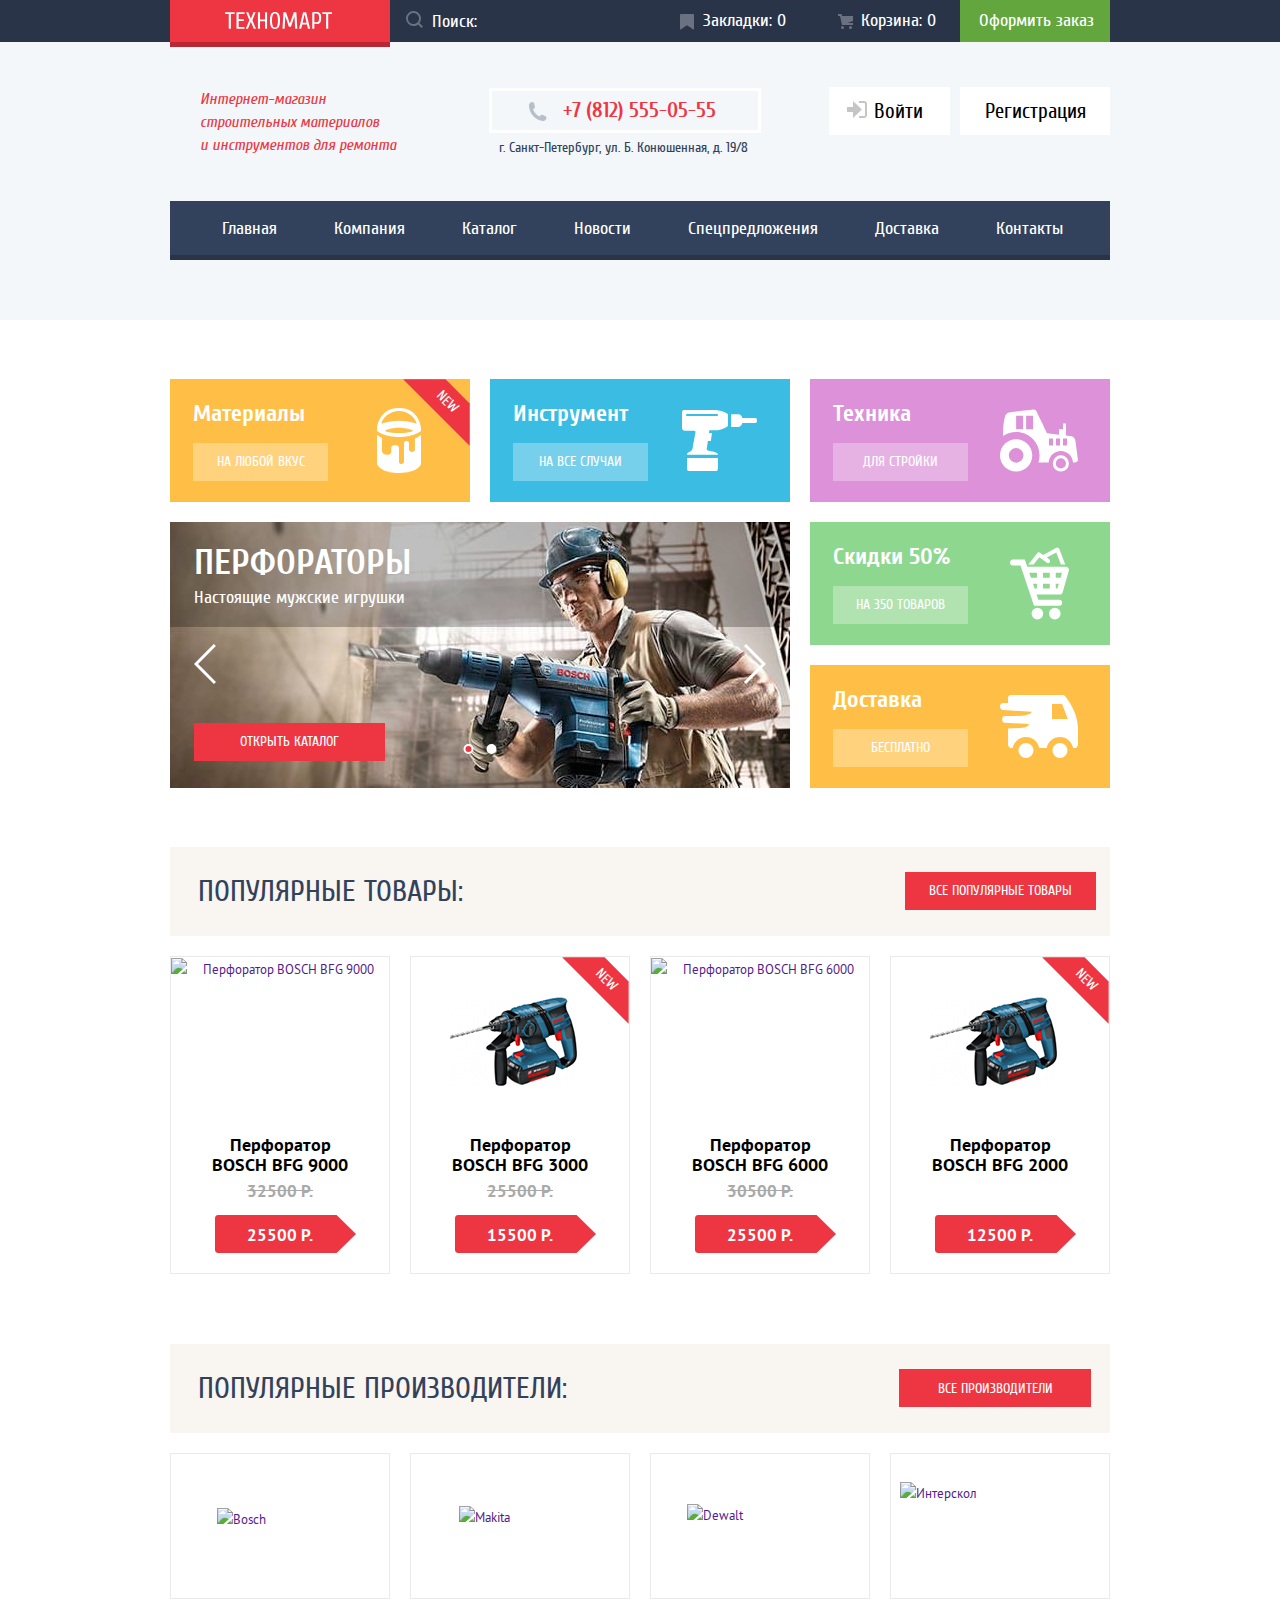
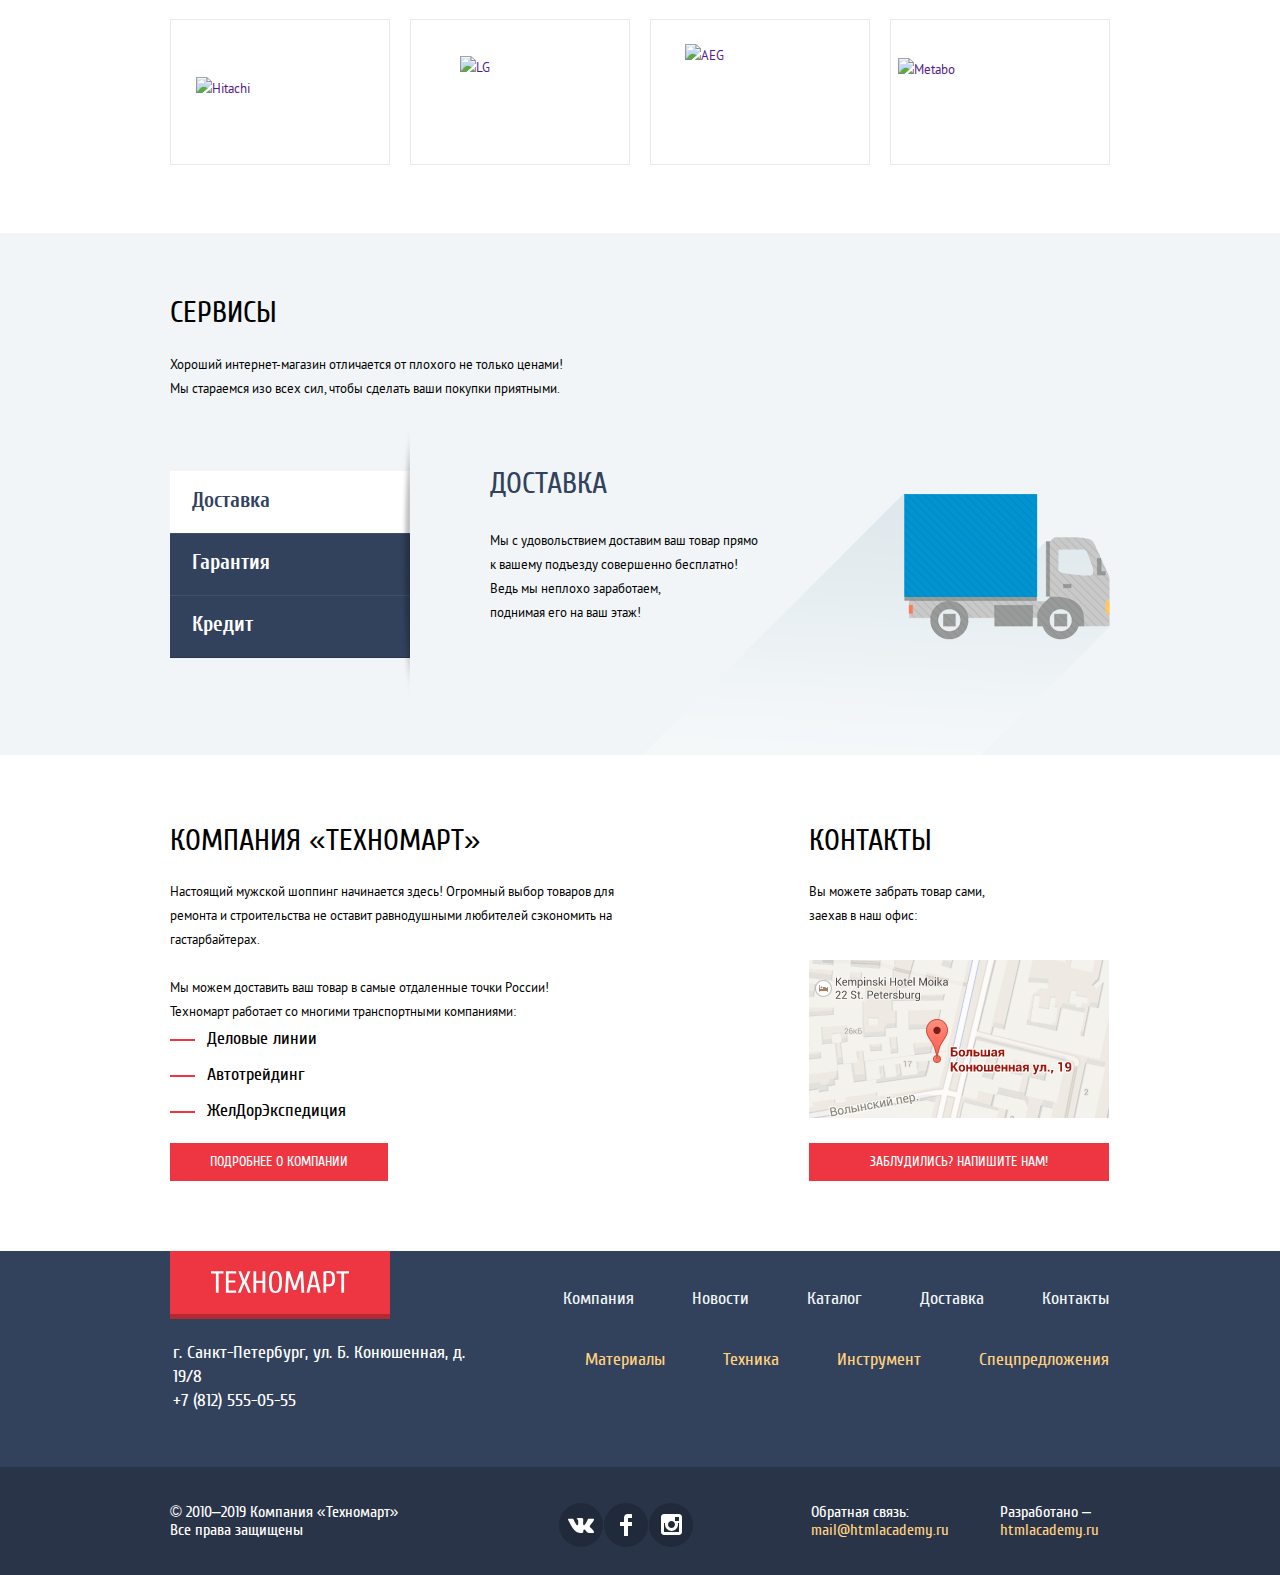
==== commit 8f1a8348: "Final fixes" ====
--- a/index.html
+++ b/index.html
@@ -4,7 +4,6 @@
     <meta charset="utf-8">
     <meta name="viewport" content="width=device-width, initial-scale=1.0">
     <title>Техномарт</title>
-    <script src="https://api-maps.yandex.ru/2.1/?apikey=654900d5-d68d-4c4b-b385-5bde1a9f9f2f&lang=ru_RU"></script>
     <link rel="stylesheet" href="./css/normalize.css">
     <link rel="stylesheet" href="./css/style.min.css">
   </head>
@@ -93,7 +92,7 @@
             <h3 class="feature-item-title">Материалы</h3>
             <a class="feature-item-link" href="">На любой вкус</a>
           </div>
-          <img class="feature-item-img" src="./img/icons/icon-1.svg" alt="Ведро с краской">
+          <img class="feature-item-img" src="./img/icons/icon-1.svg" width="44" height="65" alt="Ведро с краской">
         </div>
 
         <div class="features-item tools">
@@ -101,7 +100,7 @@
             <h3 class="feature-item-title">Инструмент</h3>
             <a class="feature-item-link" href="">На все случаи</a>
           </div>
-          <img class="feature-item-img" src="./img/icons/icon-2.svg" alt="Дрель">
+          <img class="feature-item-img" src="./img/icons/icon-2.svg" width="75" height="61" alt="Дрель">
         </div>
 
         <div class="features-item equipment">
@@ -109,7 +108,7 @@
             <h3 class="feature-item-title">Техника</h3>
             <a class="feature-item-link" href="">Для стройки</a>
           </div>
-          <img class="feature-item-img" src="./img/icons/icon-3.svg" alt="Трактор">
+          <img class="feature-item-img" src="./img/icons/icon-3.svg" width="78" height="62" alt="Трактор">
         </div>
 
         <div class="features-item discount">
@@ -117,7 +116,7 @@
             <h3 class="feature-item-title">Скидки 50&#37;</h3>
             <a class="feature-item-link" href="">На 350 товаров</a>
           </div>
-          <img class="feature-item-img" src="./img/icons/icon-4.svg" alt="Корзина с покупками">
+          <img class="feature-item-img" src="./img/icons/icon-4.svg" width="59" height="72" alt="Корзина с покупками">
         </div>
 
         <div class="features-item delivery">
@@ -125,7 +124,7 @@
             <h3 class="feature-item-title">Доставка</h3>
             <a class="feature-item-link" href="">Бесплатно</a>
           </div>
-          <img class="feature-item-img" src="./img/icons/icon-5.svg" alt="Грузовик">
+          <img class="feature-item-img" src="./img/icons/icon-5.svg" width="78" height="63" alt="Грузовик">
         </div>
 
         <div class="slider">
@@ -172,7 +171,7 @@
                 <a class="button-bookmark" href="">В закладки</a>
               </div>
               <a href="" class="catalog-item-img">
-                <img src="./img/catalog/BFG-9000.jpg" width="218" height="176" alt="Перфоратор BOSCH BFG 9000">
+                <img src="./img/catalog/bfg-9000.jpg" width="218" height="176" alt="Перфоратор BOSCH BFG 9000">
               </a>
               <a href="">
                 <h3 class="catalog-item-title">Перфоратор BOSCH BFG 9000</h3>
@@ -188,7 +187,7 @@
                 <a class="button-bookmark" href="">В закладки</a>
               </div>
               <a href="" class="catalog-item-img">
-                <img src="./img/catalog/BFG-2000_3000.jpg" width="218" height="176" alt="Перфоратор BOSCH BFG 3000">
+                <img src="./img/catalog/bfg-2000-3000.jpg" width="218" height="176" alt="Перфоратор BOSCH BFG 3000">
               </a>
               <a href="">
                 <h3 class="catalog-item-title">Перфоратор BOSCH BFG 3000</h3>
@@ -204,7 +203,7 @@
                 <a class="button-bookmark" href="">В закладки</a>
               </div>
               <a href="" class="catalog-item-img">
-                <img src="./img/catalog/BFG-6000.jpg" width="218" height="176" alt="Перфоратор BOSCH BFG 6000">
+                <img src="./img/catalog/bfg-6000.jpg" width="218" height="176" alt="Перфоратор BOSCH BFG 6000">
               </a>
               <a href="">
                 <h3 class="catalog-item-title">Перфоратор BOSCH BFG 6000</h3>
@@ -220,7 +219,7 @@
                 <a class="button-bookmark" href="">В закладки</a>
               </div>
               <a href="" class="catalog-item-img">
-                <img src="./img/catalog/BFG-2000_3000.jpg" width="218" height="176" alt="Перфоратор BOSCH BFG 2000">
+                <img src="./img/catalog/bfg-2000-3000.jpg" width="218" height="176" alt="Перфоратор BOSCH BFG 2000">
               </a>
               <a href="">
                 <h3 class="catalog-item-title">Перфоратор BOSCH BFG 2000</h3>
@@ -241,42 +240,42 @@
         <ul class="popular-brands-list">
           <li class="popular-brands-item">
             <a href="" class="popular-brands-link">
-              <img class="popular-brands-img" src="./img/brands/Bosch-logo.png" width="126" height="37" alt="Bosch">
-            </a>
-          </li>
-          <li class="popular-brands-item">
-            <a href="" class="popular-brands-link">
-              <img class="popular-brands-img" src="./img/brands/Makita-logo.png" width="123" height="40" alt="Makita">
-            </a>
-          </li>
-          <li class="popular-brands-item">
-            <a href="" class="popular-brands-link">
-              <img class="popular-brands-img" src="./img/brands/DeWalt-logo.png" width="146" height="44" alt="Dewalt">
-            </a>
-          </li>
-          <li class="popular-brands-item">
-            <a href="" class="popular-brands-link">
-              <img class="popular-brands-img" src="./img/brands/Interskol-logo.png" width="200" height="88" alt="Интерскол">
-            </a>
-          </li>
-          <li class="popular-brands-item">
-            <a href="" class="popular-brands-link">
-              <img class="popular-brands-img" src="./img/brands/Hitachi-logo.png" width="169" height="31" alt="Hitachi">
-            </a>
-          </li>
-          <li class="popular-brands-item">
-            <a href="" class="popular-brands-link">
-              <img class="popular-brands-img" src="./img/brands/LG-logo.png" width="121" height="73" alt="LG">
-            </a>
-          </li>
-          <li class="popular-brands-item">
-            <a href="" class="popular-brands-link">
-              <img class="popular-brands-img" src="./img/brands/AEG-logo.png" width="151" height="96" alt="AEG">
-            </a>
-          </li>
-          <li class="popular-brands-item">
-            <a href="" class="popular-brands-link">
-              <img class="popular-brands-img" src="./img/brands/Metabo-logo.png" width="204" height="69" alt="Metabo">
+              <img class="popular-brands-img" src="./img/brands/bosch-logo.png" width="126" height="37" alt="Bosch">
+            </a>
+          </li>
+          <li class="popular-brands-item">
+            <a href="" class="popular-brands-link">
+              <img class="popular-brands-img" src="./img/brands/makita-logo.png" width="123" height="40" alt="Makita">
+            </a>
+          </li>
+          <li class="popular-brands-item">
+            <a href="" class="popular-brands-link">
+              <img class="popular-brands-img" src="./img/brands/dewalt-logo.png" width="146" height="44" alt="Dewalt">
+            </a>
+          </li>
+          <li class="popular-brands-item">
+            <a href="" class="popular-brands-link">
+              <img class="popular-brands-img" src="./img/brands/interskol-logo.png" width="200" height="88" alt="Интерскол">
+            </a>
+          </li>
+          <li class="popular-brands-item">
+            <a href="" class="popular-brands-link">
+              <img class="popular-brands-img" src="./img/brands/hitachi-logo.png" width="169" height="31" alt="Hitachi">
+            </a>
+          </li>
+          <li class="popular-brands-item">
+            <a href="" class="popular-brands-link">
+              <img class="popular-brands-img" src="./img/brands/lg-logo.png" width="121" height="73" alt="LG">
+            </a>
+          </li>
+          <li class="popular-brands-item">
+            <a href="" class="popular-brands-link">
+              <img class="popular-brands-img" src="./img/brands/aeg-logo.png" width="151" height="96" alt="AEG">
+            </a>
+          </li>
+          <li class="popular-brands-item">
+            <a href="" class="popular-brands-link">
+              <img class="popular-brands-img" src="./img/brands/metabo-logo.png" width="204" height="69" alt="Metabo">
             </a>
           </li>
         </ul>
@@ -494,6 +493,7 @@
       </form>
       <button class="modal-close order-close" type="button" aria-label="Закрыть"></button>
     </div>
+    <script src="https://api-maps.yandex.ru/2.1/?apikey=654900d5-d68d-4c4b-b385-5bde1a9f9f2f&lang=ru_RU"></script>
     <script src="./js/index.min.js"></script>
   </body>
 </html>
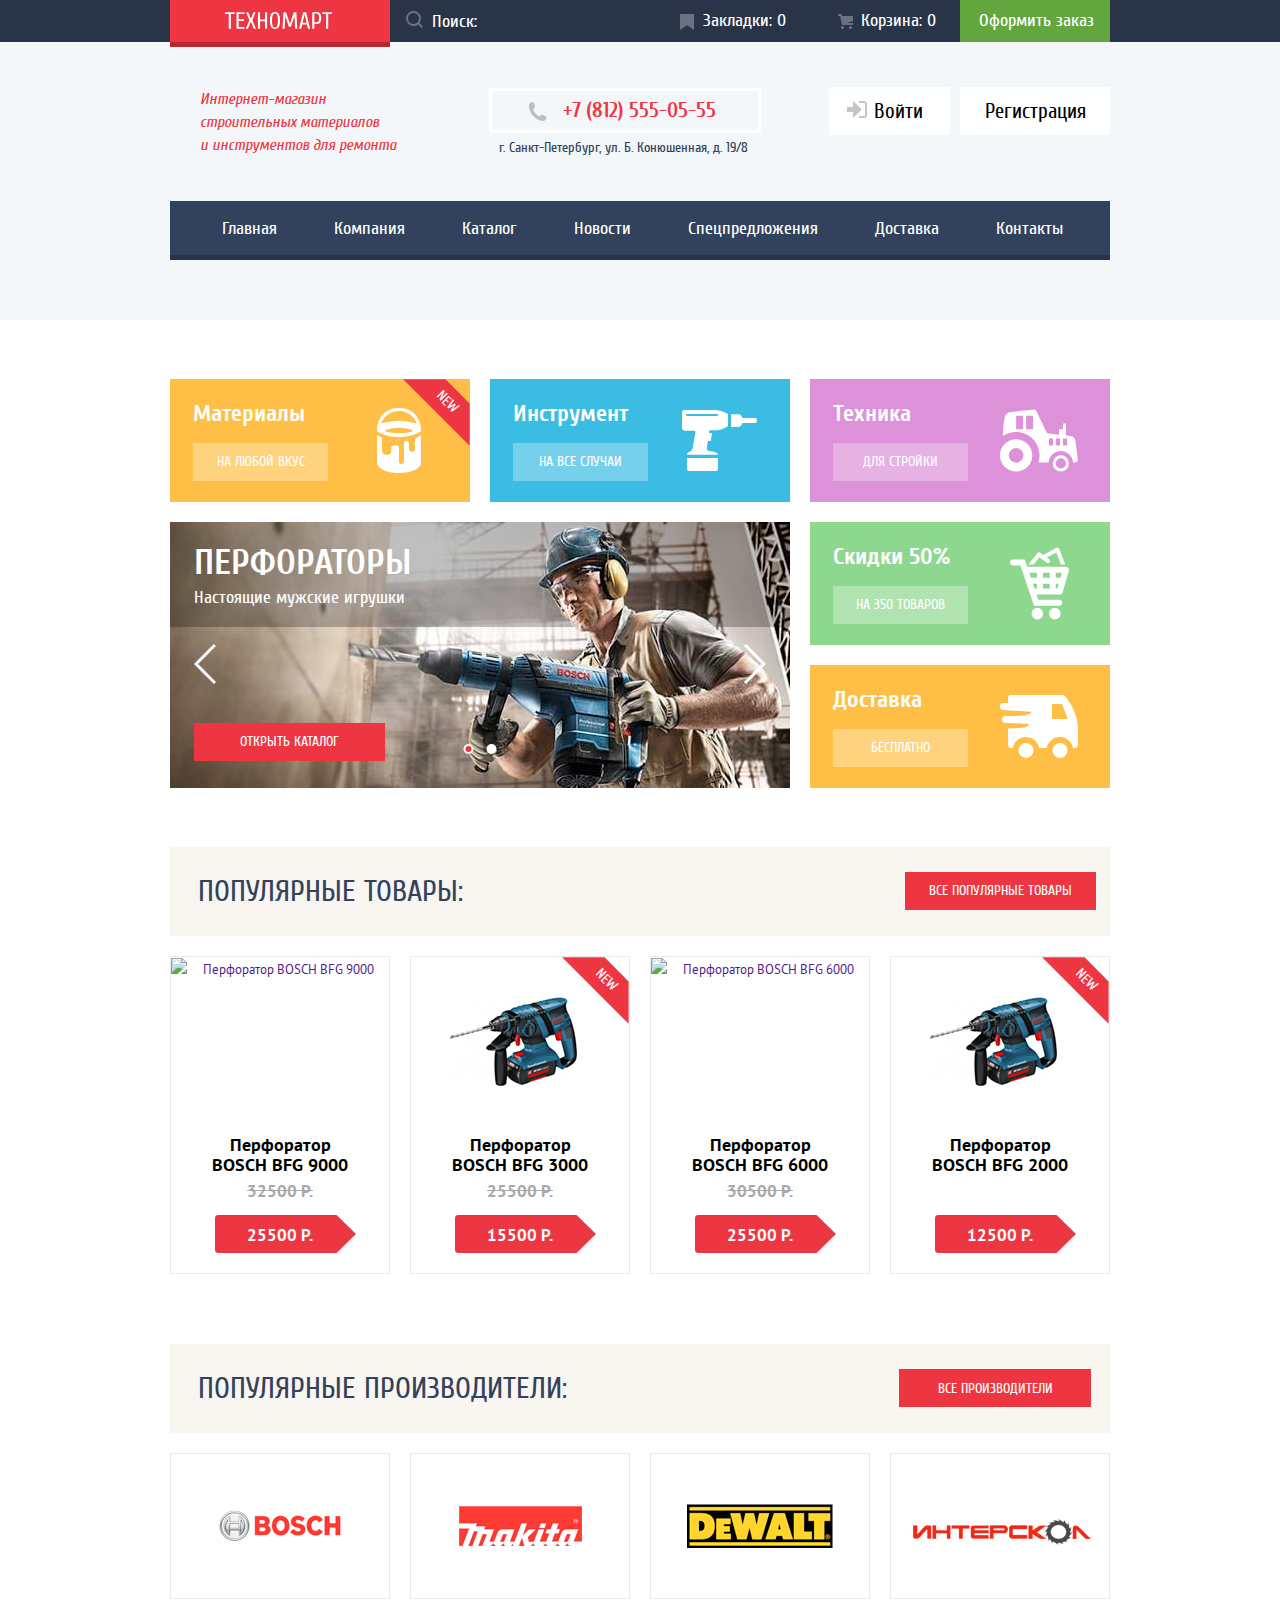
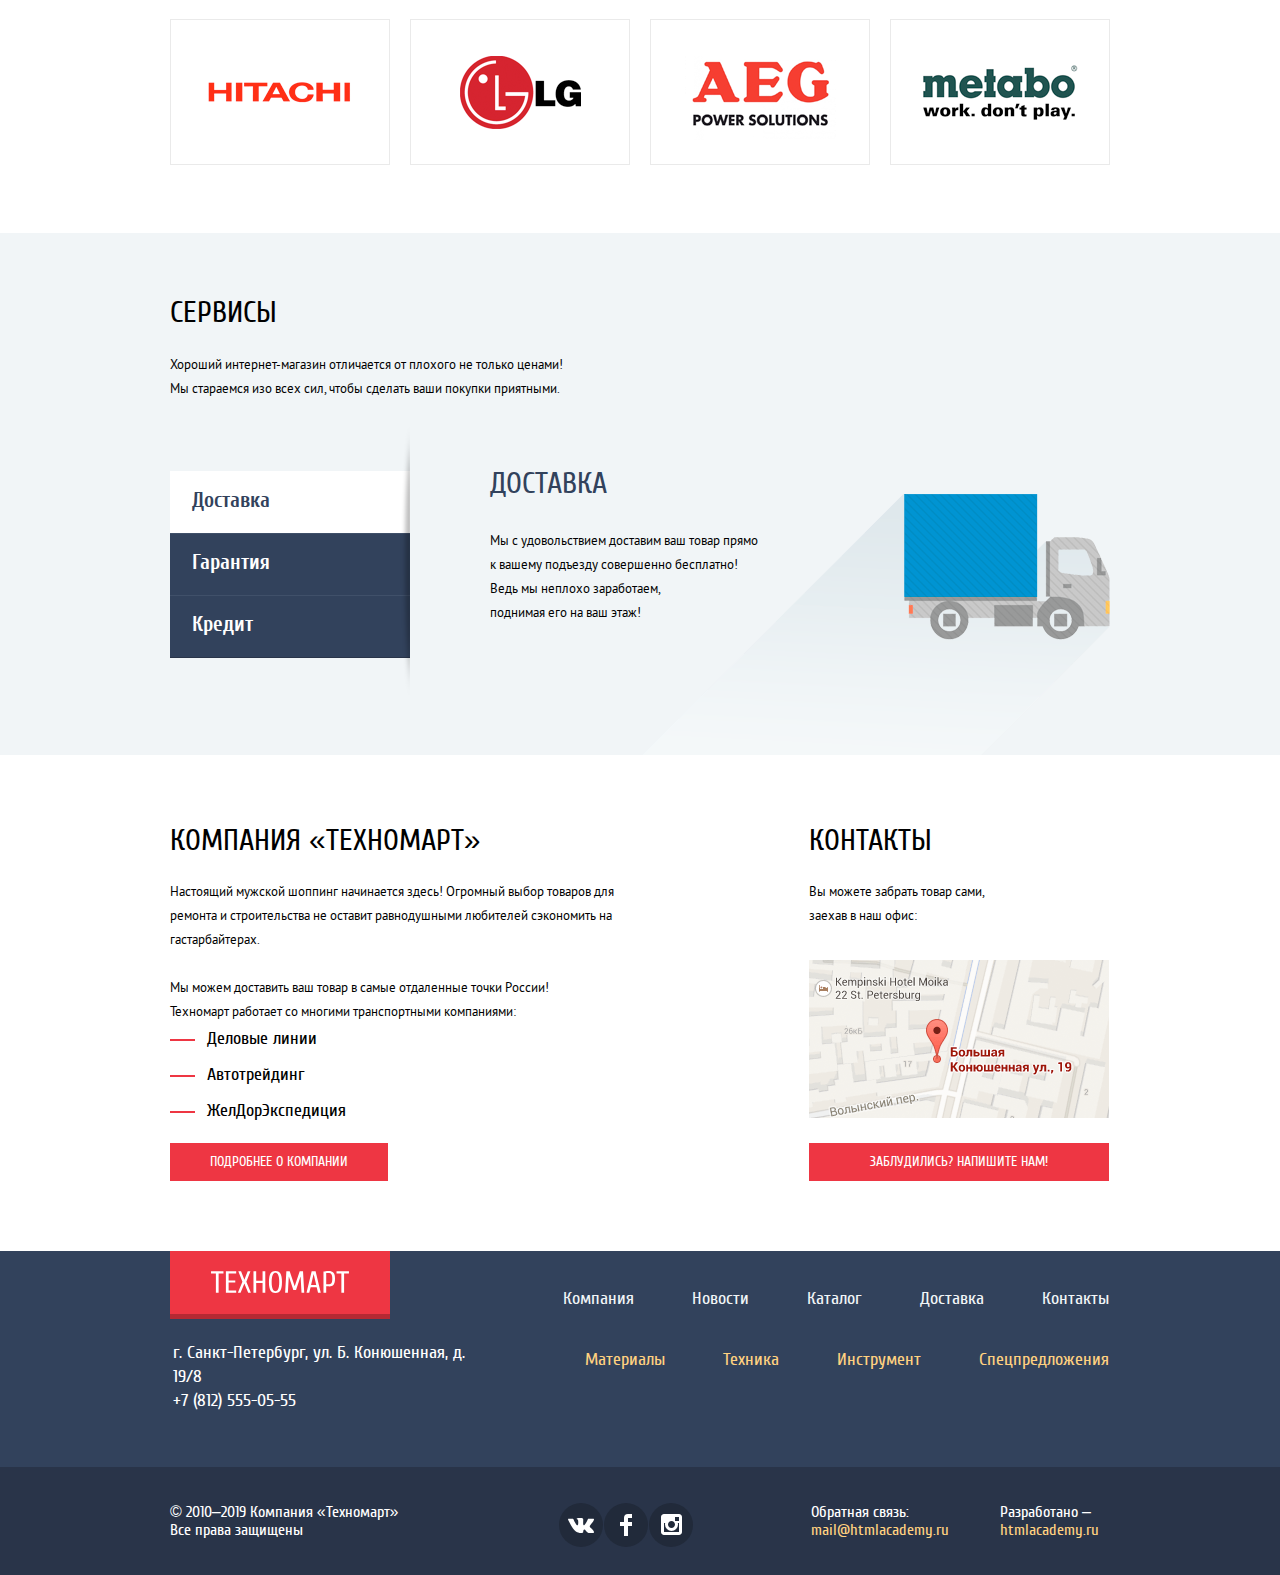
==== commit 28310610: "final fixes" ====
--- a/index.html
+++ b/index.html
@@ -240,42 +240,42 @@
         <ul class="popular-brands-list">
           <li class="popular-brands-item">
             <a href="" class="popular-brands-link">
-              <img class="popular-brands-img" src="./img/brands/bosch-logo.png" width="126" height="37" alt="Bosch">
-            </a>
-          </li>
-          <li class="popular-brands-item">
-            <a href="" class="popular-brands-link">
-              <img class="popular-brands-img" src="./img/brands/makita-logo.png" width="123" height="40" alt="Makita">
-            </a>
-          </li>
-          <li class="popular-brands-item">
-            <a href="" class="popular-brands-link">
-              <img class="popular-brands-img" src="./img/brands/dewalt-logo.png" width="146" height="44" alt="Dewalt">
-            </a>
-          </li>
-          <li class="popular-brands-item">
-            <a href="" class="popular-brands-link">
-              <img class="popular-brands-img" src="./img/brands/interskol-logo.png" width="200" height="88" alt="Интерскол">
-            </a>
-          </li>
-          <li class="popular-brands-item">
-            <a href="" class="popular-brands-link">
-              <img class="popular-brands-img" src="./img/brands/hitachi-logo.png" width="169" height="31" alt="Hitachi">
-            </a>
-          </li>
-          <li class="popular-brands-item">
-            <a href="" class="popular-brands-link">
-              <img class="popular-brands-img" src="./img/brands/lg-logo.png" width="121" height="73" alt="LG">
-            </a>
-          </li>
-          <li class="popular-brands-item">
-            <a href="" class="popular-brands-link">
-              <img class="popular-brands-img" src="./img/brands/aeg-logo.png" width="151" height="96" alt="AEG">
-            </a>
-          </li>
-          <li class="popular-brands-item">
-            <a href="" class="popular-brands-link">
-              <img class="popular-brands-img" src="./img/brands/metabo-logo.png" width="204" height="69" alt="Metabo">
+              <img class="popular-brands-img" src="./img/brands/logo-bosch.png" width="126" height="37" alt="Bosch">
+            </a>
+          </li>
+          <li class="popular-brands-item">
+            <a href="" class="popular-brands-link">
+              <img class="popular-brands-img" src="./img/brands/logo-makita.png" width="123" height="40" alt="Makita">
+            </a>
+          </li>
+          <li class="popular-brands-item">
+            <a href="" class="popular-brands-link">
+              <img class="popular-brands-img" src="./img/brands/logo-dewalt.png" width="146" height="44" alt="Dewalt">
+            </a>
+          </li>
+          <li class="popular-brands-item">
+            <a href="" class="popular-brands-link">
+              <img class="popular-brands-img" src="./img/brands/logo-interskol.png" width="200" height="88" alt="Интерскол">
+            </a>
+          </li>
+          <li class="popular-brands-item">
+            <a href="" class="popular-brands-link">
+              <img class="popular-brands-img" src="./img/brands/logo-hitachi.png" width="169" height="31" alt="Hitachi">
+            </a>
+          </li>
+          <li class="popular-brands-item">
+            <a href="" class="popular-brands-link">
+              <img class="popular-brands-img" src="./img/brands/logo-lg.png" width="121" height="73" alt="LG">
+            </a>
+          </li>
+          <li class="popular-brands-item">
+            <a href="" class="popular-brands-link">
+              <img class="popular-brands-img" src="./img/brands/logo-aeg.png" width="151" height="96" alt="AEG">
+            </a>
+          </li>
+          <li class="popular-brands-item">
+            <a href="" class="popular-brands-link">
+              <img class="popular-brands-img" src="./img/brands/logo-metabo.png" width="204" height="69" alt="Metabo">
             </a>
           </li>
         </ul>
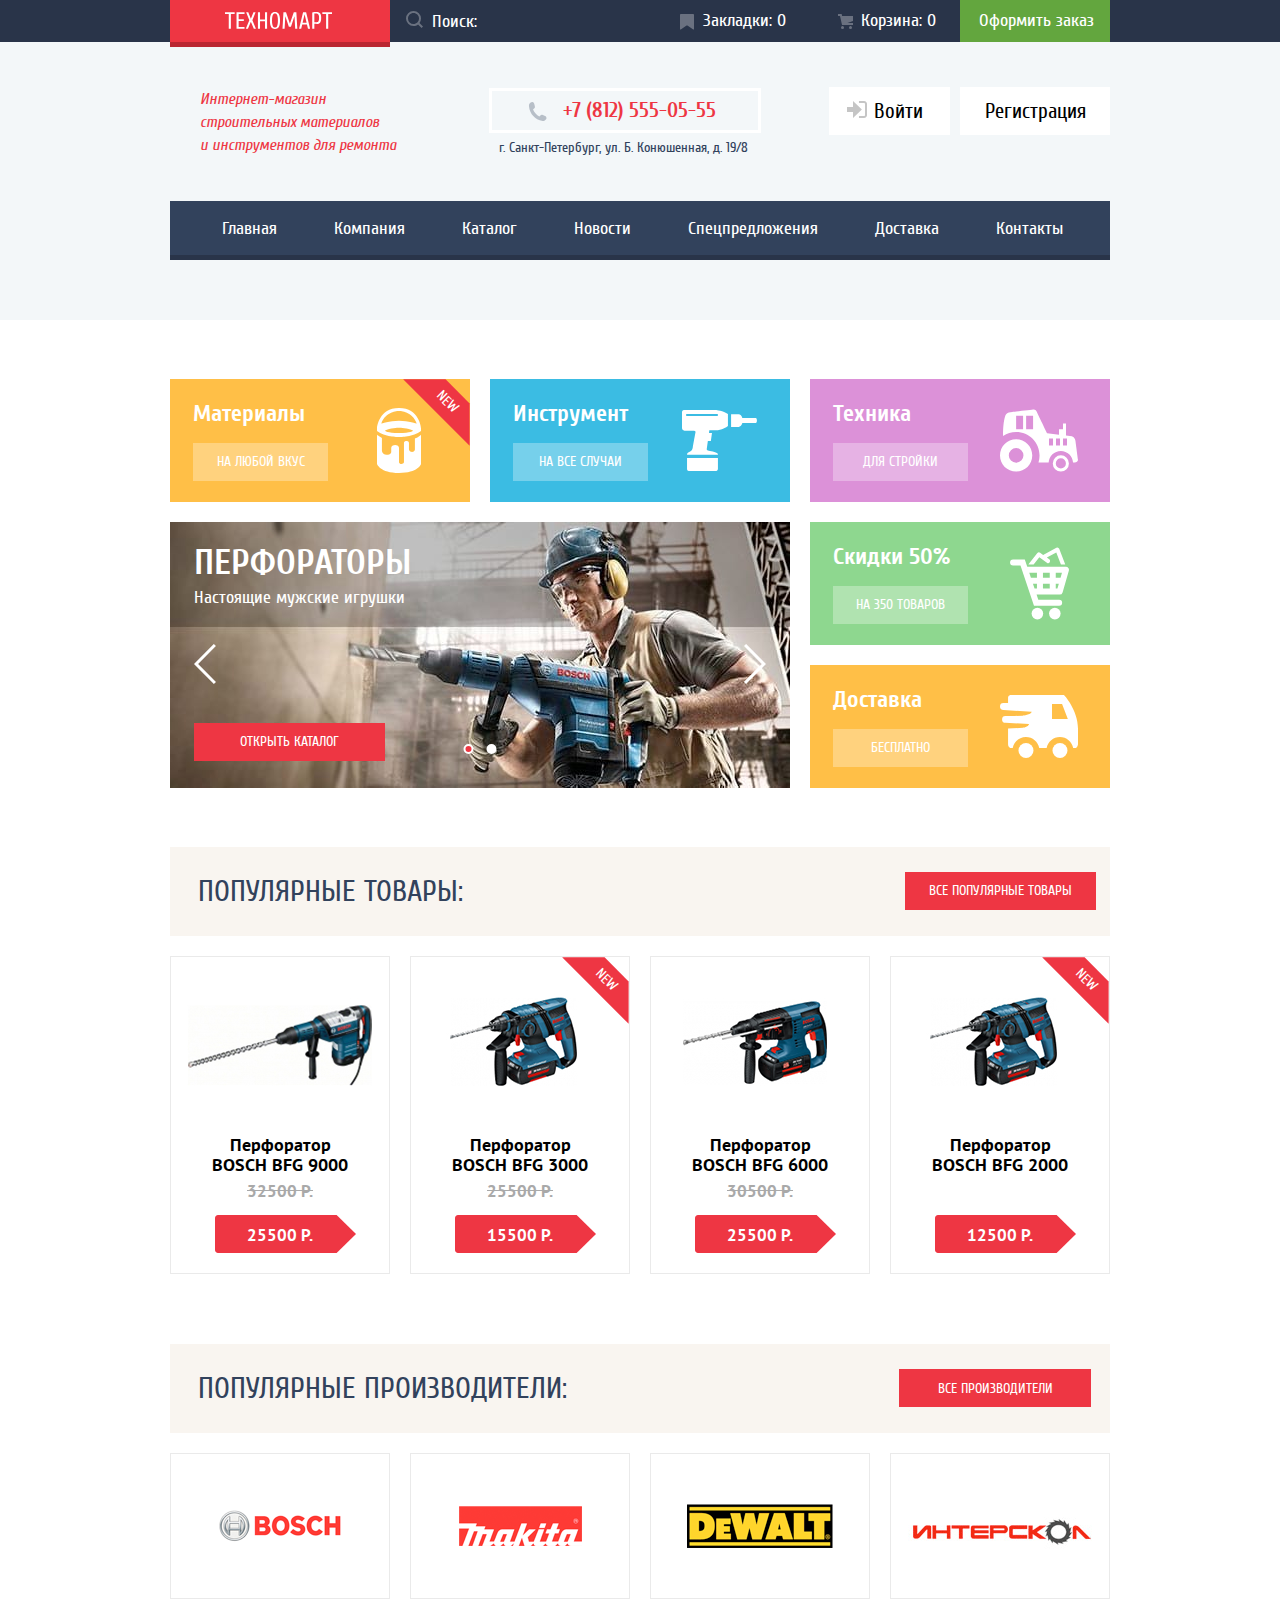
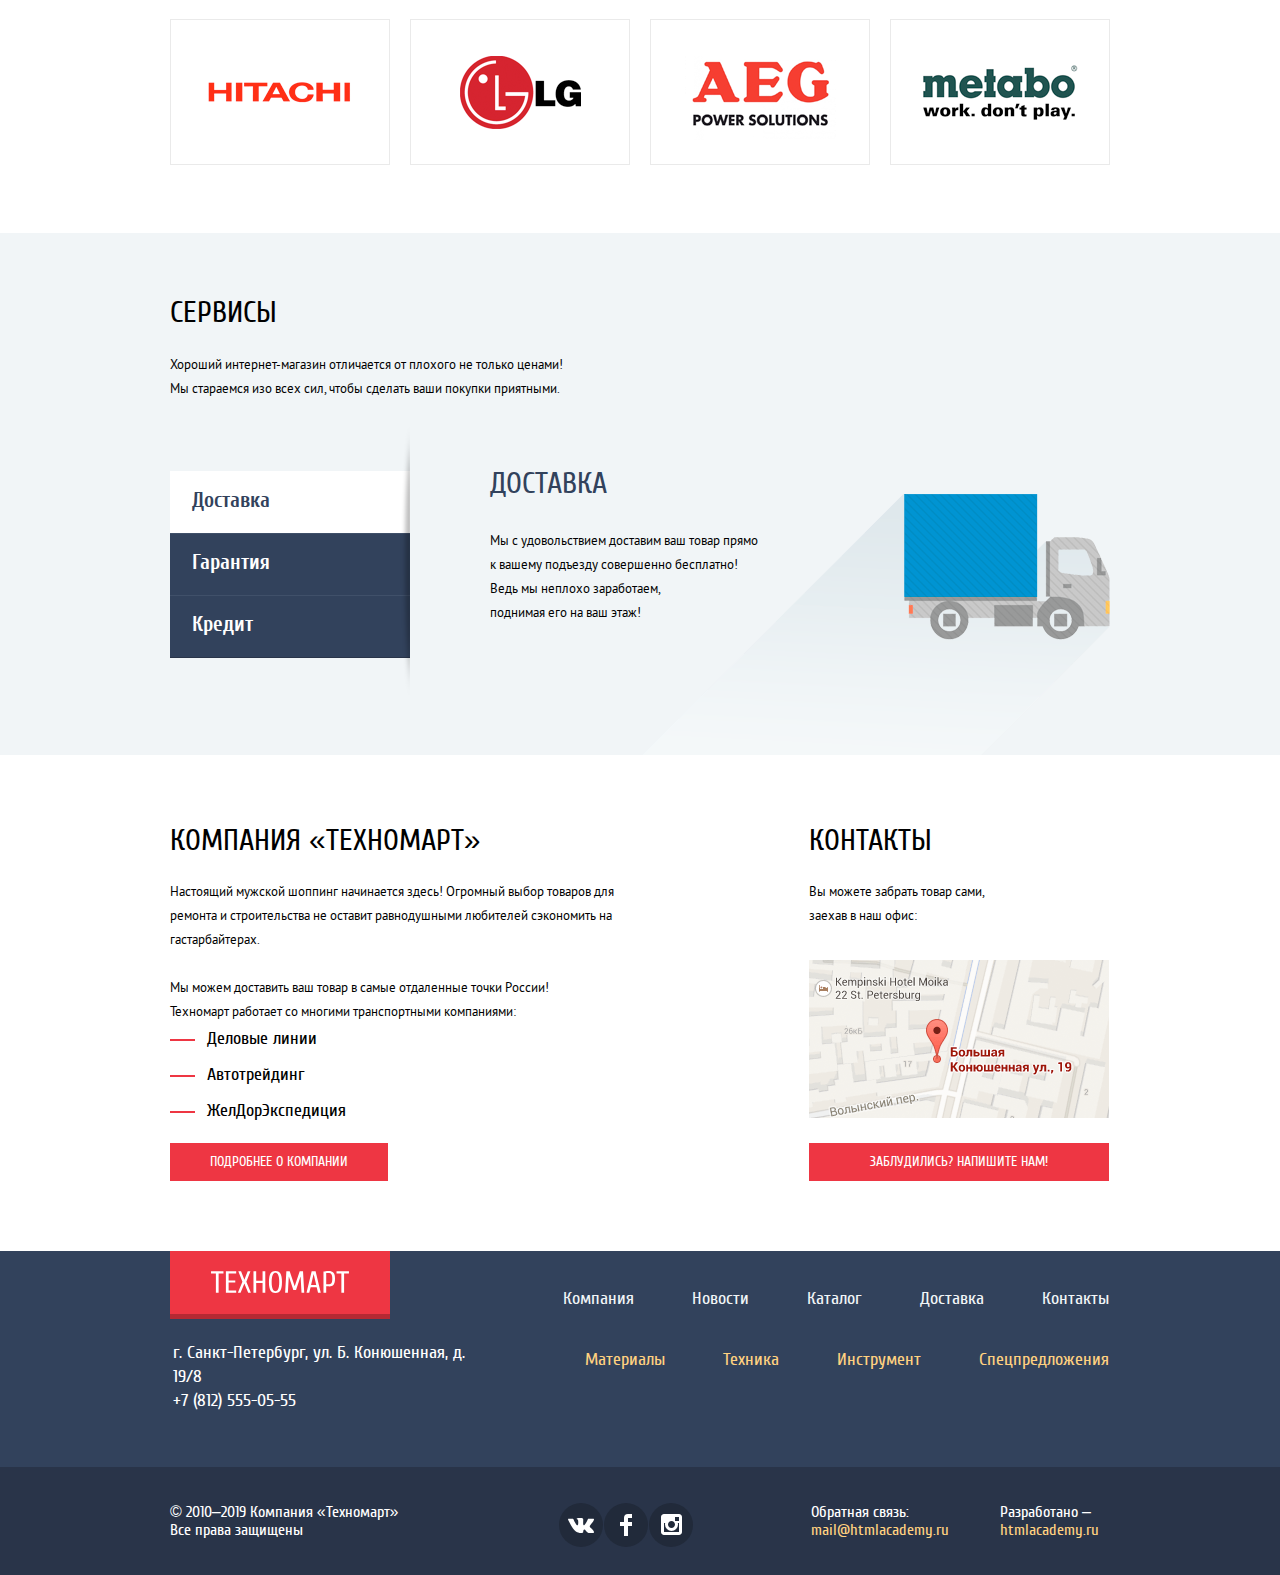
==== commit f295fe4f: "last fix" ====
--- a/index.html
+++ b/index.html
@@ -171,7 +171,7 @@
                 <a class="button-bookmark" href="">В закладки</a>
               </div>
               <a href="" class="catalog-item-img">
-                <img src="./img/catalog/bfg-9000.jpg" width="218" height="176" alt="Перфоратор BOSCH BFG 9000">
+                <img src="./img/catalog/bfg9000.jpg" width="218" height="176" alt="Перфоратор BOSCH BFG 9000">
               </a>
               <a href="">
                 <h3 class="catalog-item-title">Перфоратор BOSCH BFG 9000</h3>
@@ -187,7 +187,7 @@
                 <a class="button-bookmark" href="">В закладки</a>
               </div>
               <a href="" class="catalog-item-img">
-                <img src="./img/catalog/bfg-2000-3000.jpg" width="218" height="176" alt="Перфоратор BOSCH BFG 3000">
+                <img src="./img/catalog/bfg2000-3000.jpg" width="218" height="176" alt="Перфоратор BOSCH BFG 3000">
               </a>
               <a href="">
                 <h3 class="catalog-item-title">Перфоратор BOSCH BFG 3000</h3>
@@ -203,7 +203,7 @@
                 <a class="button-bookmark" href="">В закладки</a>
               </div>
               <a href="" class="catalog-item-img">
-                <img src="./img/catalog/bfg-6000.jpg" width="218" height="176" alt="Перфоратор BOSCH BFG 6000">
+                <img src="./img/catalog/bfg6000.jpg" width="218" height="176" alt="Перфоратор BOSCH BFG 6000">
               </a>
               <a href="">
                 <h3 class="catalog-item-title">Перфоратор BOSCH BFG 6000</h3>
@@ -219,7 +219,7 @@
                 <a class="button-bookmark" href="">В закладки</a>
               </div>
               <a href="" class="catalog-item-img">
-                <img src="./img/catalog/bfg-2000-3000.jpg" width="218" height="176" alt="Перфоратор BOSCH BFG 2000">
+                <img src="./img/catalog/bfg2000-3000.jpg" width="218" height="176" alt="Перфоратор BOSCH BFG 2000">
               </a>
               <a href="">
                 <h3 class="catalog-item-title">Перфоратор BOSCH BFG 2000</h3>
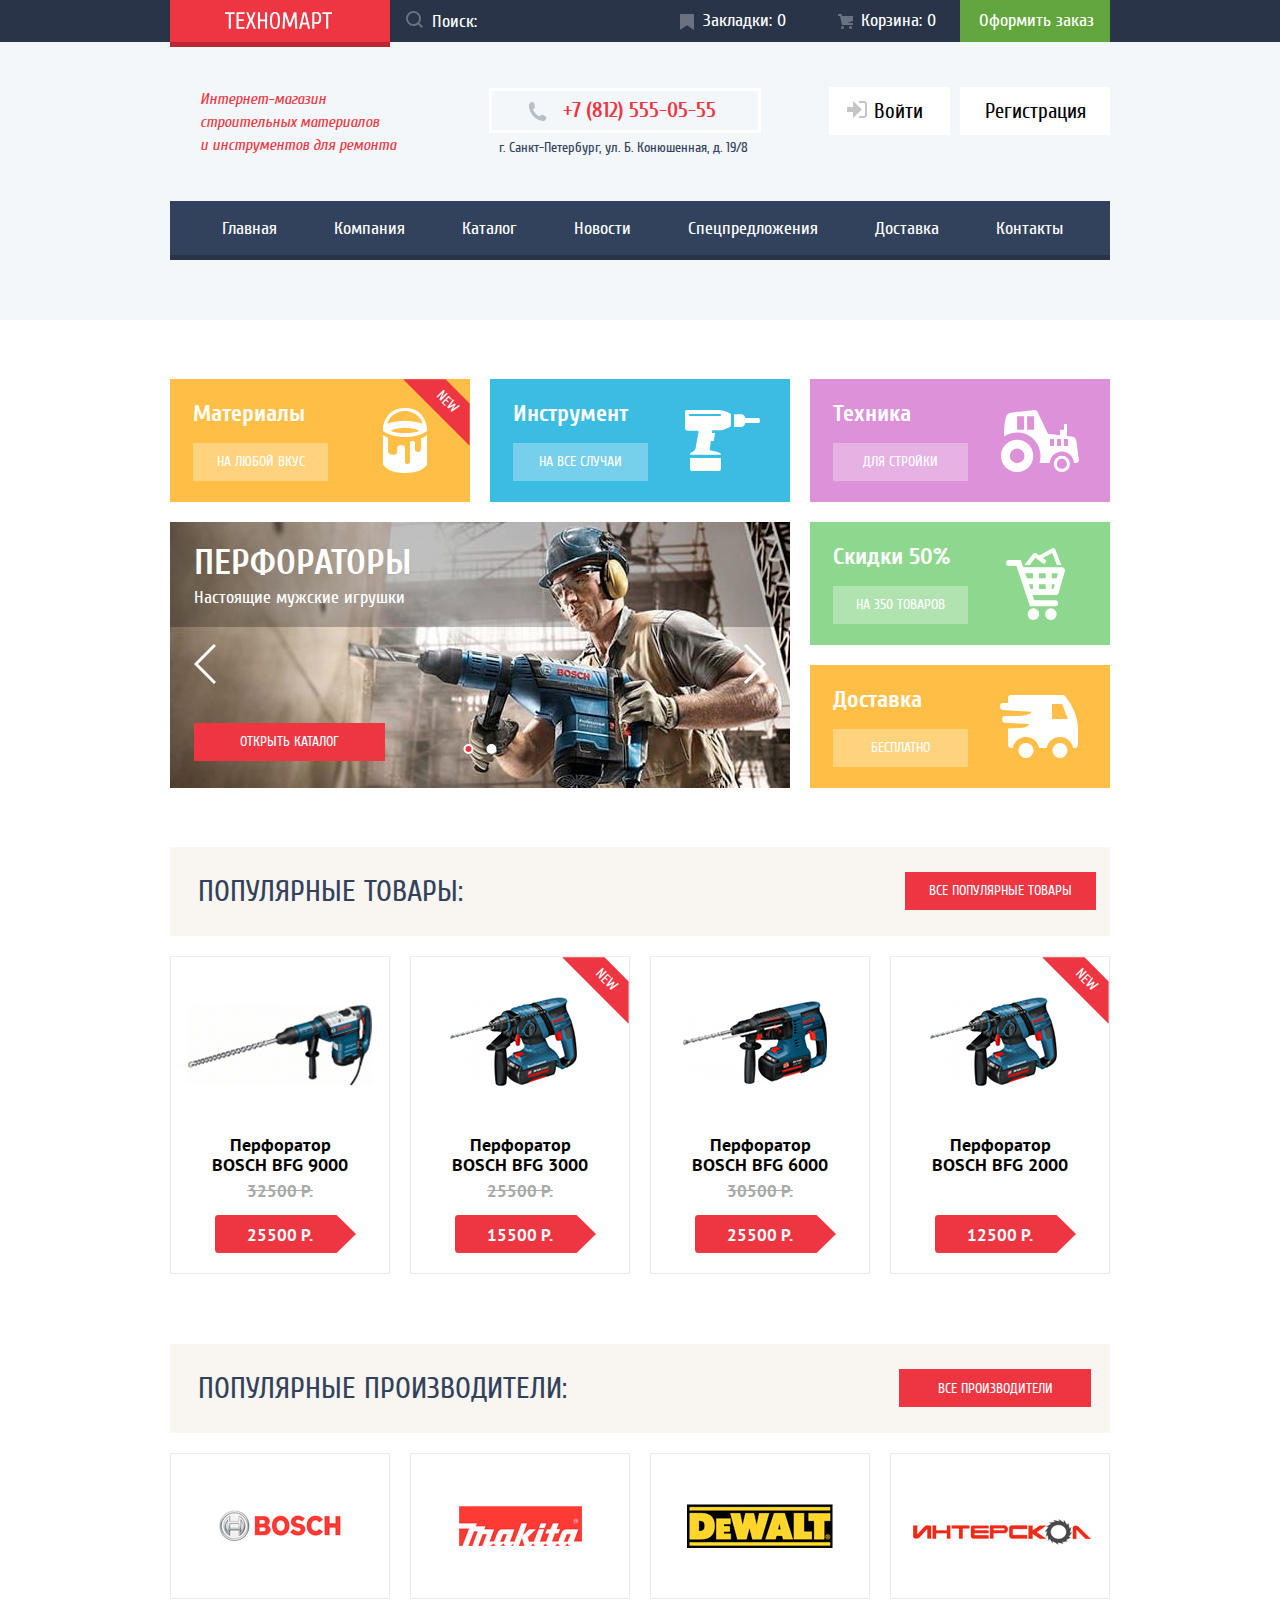
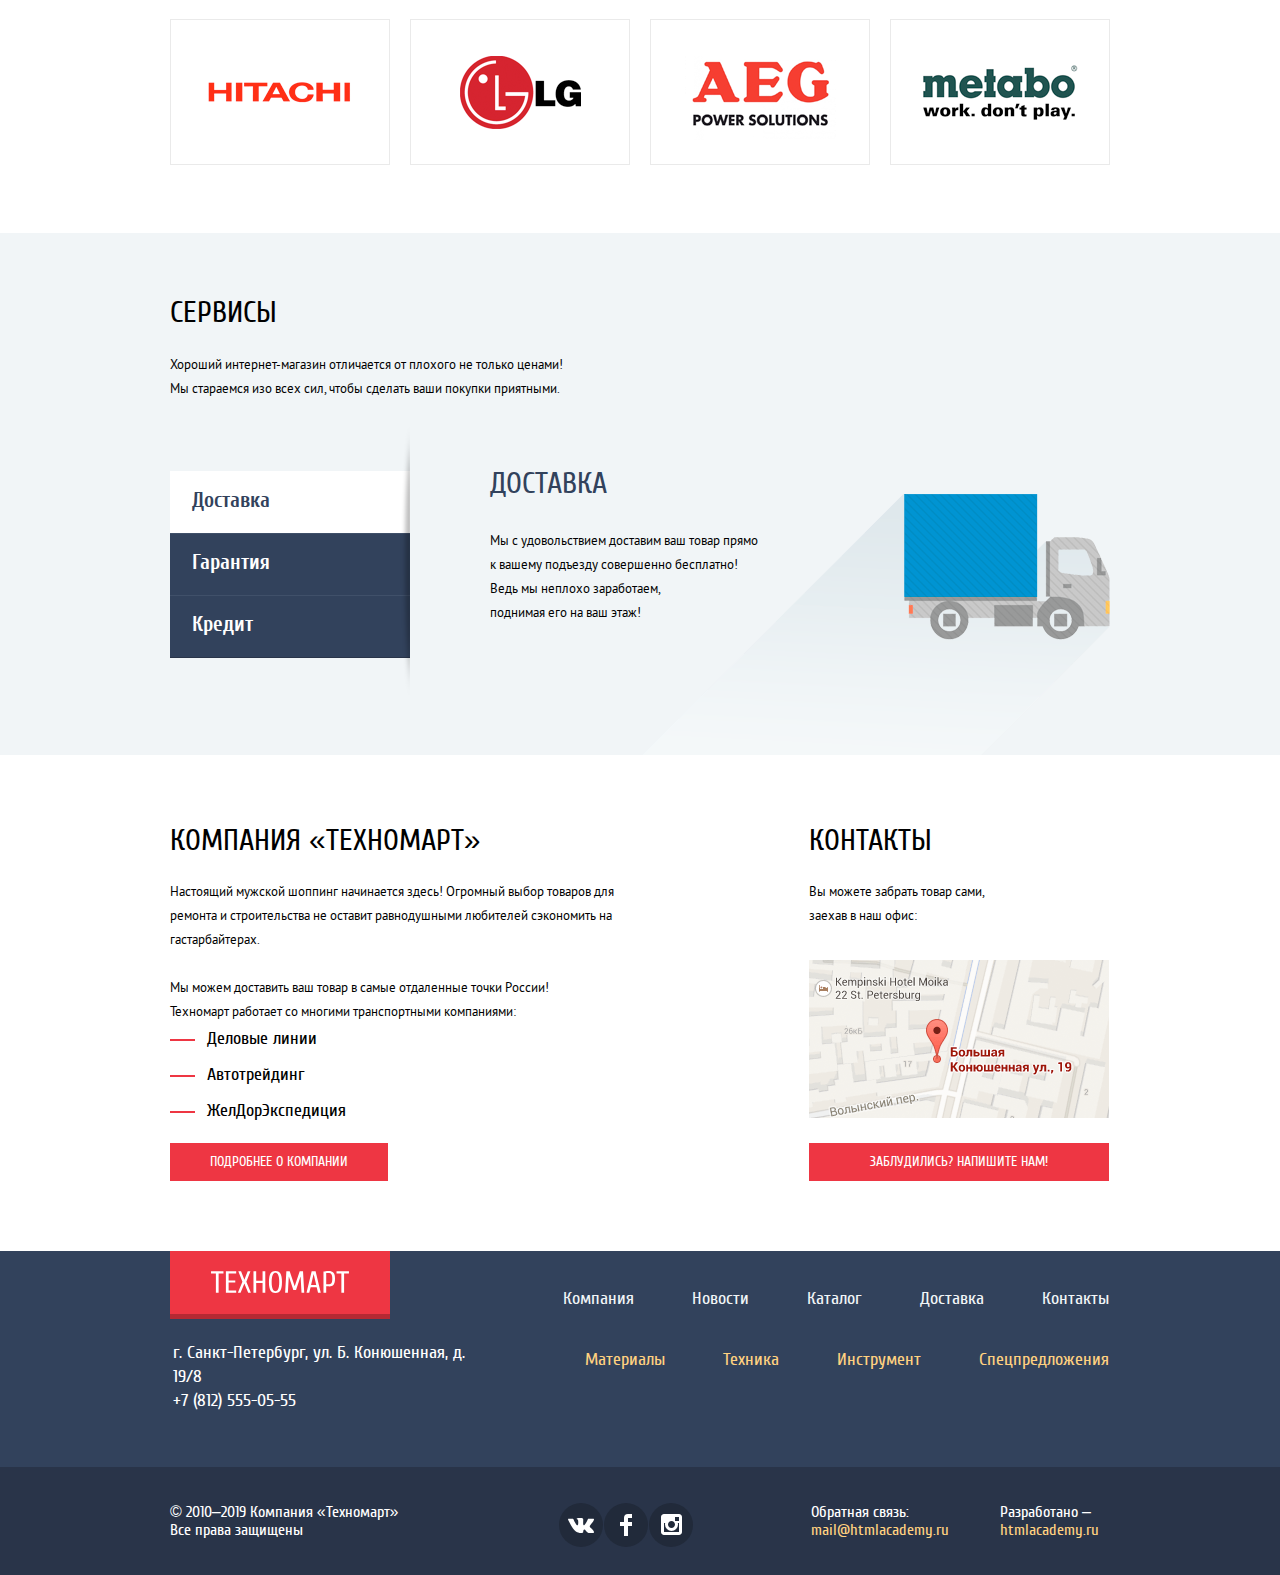
==== commit 6e93633b: "Правки 2" ====
--- a/index.html
+++ b/index.html
@@ -20,7 +20,7 @@
               <label class="header-search-label visually-hidden" for="search">Поиск:</label>
               <input class="header-search-input" id="search" type="search" name="search" placeholder="Поиск:">
               <button class="header-search-btn" type="submit" aria-label="Найти">
-                <svg xmlns="http://www.w3.org/2000/svg" width="17" height="17" viewBox="0 0 17 17"><path d="M17 15.586l-3.542-3.542A7.465 7.465 0 0 0 15 7.5 7.5 7.5 0 1 0 7.5 15c1.71 0 3.282-.579 4.544-1.542L15.586 17 17 15.586zM2 7.5C2 4.467 4.467 2 7.5 2 10.532 2 13 4.467 13 7.5c0 3.032-2.468 5.5-5.5 5.5A5.506 5.506 0 0 1 2 7.5z"/></svg>
+                <svg xmlns="http://www.w3.org/2000/svg" width="17" height="17" viewBox="0 0 17 17" fill="currentColor" ><path d="M17 15.586l-3.542-3.542A7.465 7.465 0 0 0 15 7.5 7.5 7.5 0 1 0 7.5 15c1.71 0 3.282-.579 4.544-1.542L15.586 17 17 15.586zM2 7.5C2 4.467 4.467 2 7.5 2 10.532 2 13 4.467 13 7.5c0 3.032-2.468 5.5-5.5 5.5A5.506 5.506 0 0 1 2 7.5z"/></svg>
               </button>
             </form>
             <a class="header-link header-bookmarks" href="">Закладки: <span>0</span></a>
@@ -43,7 +43,7 @@
           <ul class="user-navigation-list">
             <li class="user-navigation-item">
               <a class="user-navigation-link" href="">
-                <svg class="user-navigation-img" xmlns="http://www.w3.org/2000/svg" width="20" height="17" viewBox="0 0 20 17"><path d="M14.875 8.5L6 0v6H0v5h6v6z"/><path d="M16.986 15.01h-5.027V17h5.027c2.178 0 3.004-1.81 3.029-3.026V3.028C19.99 1.811 19.164 0 16.986 0h-5.027v1.99h5.027c.839 0 .992.681 1.01 1.057v10.904c-.017.376-.171 1.059-1.01 1.059z"/></svg>
+                <svg class="user-navigation-img" xmlns="http://www.w3.org/2000/svg" width="20" height="17" viewBox="0 0 20 17" fill="currentColor"><path d="M14.875 8.5L6 0v6H0v5h6v6z"/><path d="M16.986 15.01h-5.027V17h5.027c2.178 0 3.004-1.81 3.029-3.026V3.028C19.99 1.811 19.164 0 16.986 0h-5.027v1.99h5.027c.839 0 .992.681 1.01 1.057v10.904c-.017.376-.171 1.059-1.01 1.059z"/></svg>
                 Войти</a>
             </li>
             <li class="user-navigation-item">
@@ -92,7 +92,6 @@
             <h3 class="feature-item-title">Материалы</h3>
             <a class="feature-item-link" href="">На любой вкус</a>
           </div>
-          <img class="feature-item-img" src="./img/icons/icon-1.svg" width="44" height="65" alt="Ведро с краской">
         </div>
 
         <div class="features-item tools">
@@ -100,7 +99,6 @@
             <h3 class="feature-item-title">Инструмент</h3>
             <a class="feature-item-link" href="">На все случаи</a>
           </div>
-          <img class="feature-item-img" src="./img/icons/icon-2.svg" width="75" height="61" alt="Дрель">
         </div>
 
         <div class="features-item equipment">
@@ -108,7 +106,6 @@
             <h3 class="feature-item-title">Техника</h3>
             <a class="feature-item-link" href="">Для стройки</a>
           </div>
-          <img class="feature-item-img" src="./img/icons/icon-3.svg" width="78" height="62" alt="Трактор">
         </div>
 
         <div class="features-item discount">
@@ -116,7 +113,6 @@
             <h3 class="feature-item-title">Скидки 50&#37;</h3>
             <a class="feature-item-link" href="">На 350 товаров</a>
           </div>
-          <img class="feature-item-img" src="./img/icons/icon-4.svg" width="59" height="72" alt="Корзина с покупками">
         </div>
 
         <div class="features-item delivery">
@@ -124,7 +120,6 @@
             <h3 class="feature-item-title">Доставка</h3>
             <a class="feature-item-link" href="">Бесплатно</a>
           </div>
-          <img class="feature-item-img" src="./img/icons/icon-5.svg" width="78" height="63" alt="Грузовик">
         </div>
 
         <div class="slider">
--- a/css/style.min.css
+++ b/css/style.min.css
@@ -1 +1 @@
-@font-face{font-weight:400;font-family:Cuprum;font-style:normal;font-display:swap;src:local("Cuprum Regular"),local("Cuprum-Regular"),url(../fonts/cuprum.woff2) format("woff2"),url(../fonts/cuprum.woff) format("woff")}@font-face{font-weight:400;font-family:Cuprum;font-style:italic;font-display:swap;src:local("Cuprum Italic"),local("Cuprum-Italic"),url(../fonts/cuprumitalic.woff2) format("woff2"),url(../fonts/cuprumitalic.woff) format("woff")}@font-face{font-weight:700;font-family:Cuprum;font-style:normal;font-display:swap;src:local("Cuprum Bold"),local("Cuprum-Bold"),url(../fonts/cuprumbold.woff2) format("woff2"),url(../fonts/cuprumbold.woff) format("woff")}@font-face{font-weight:400;font-family:"PT Sans";font-style:normal;font-display:swap;src:local("PT Sans"),local("PTSans-Regular"),url(../fonts/ptsans.woff2) format("woff2"),url(../fonts/ptsans.woff) format("woff")}@font-face{font-weight:700;font-family:"PT Sans";font-style:normal;font-display:swap;src:local("PT Sans Bold"),local("PTSans-Bold"),url(../fonts/ptsansbold.woff2) format("woff2"),url(../fonts/ptsansbold.woff) format("woff")}:root{--basic-red:#EE3643;--basic-green:#63A63E;--basic-greyblue:#32425C;--basic-darkgreyblue:#293449;--basic-lightgreyblue:#3D546F;--basic-lightgrey:#C5C5C5;--basic-white:#FFFFFF;--basic-black:#000000;--basic-background:#F1F5F7;--basic-lightbackground:#F3F7F9;--basic-yellowbackground:#F9F5F0;--basic-lightyellow:#F7F3EC;--basic-border:#E5E5E5;--special-yellow:#FFBF47;--special-blue:#3BBCE3;--special-lilac:#DC91D8;--special-lightgreen:#8ED78F;--special-lightyellow:#FFD180;--special-dark:#161D29;--special-darkblue:#212A3A;--special-blueshadow:#405069;--special-background:#F2F6F8;--special-border:#EAEAEA;--special-text:#A9A9A9;--special-shadow:#367315;--special-green:#518534;--special-scale:#D7DCDE;--special-bar:#00CA74;--special-send:#F4F4F4;--special-buttonbg:#F1F1F1;--special-red:#CA2C37;--success:#5FBB2D;--error:#BA2732;--white-opacity:rgba(255, 255, 255, 0.3);--grey-opacity:rgba(197, 197, 197, 0.3);--darkgrey-opacity:rgba(169, 169, 169, 0.3);--black-opacity:rgba(0, 0, 0, 0.15);--black-more-opacity:rgba(0, 0, 0, 0.24);--main-font:"PT Sans","Arial",sans-serif;--second-font:"Cuprum","Verdana",sans-serif}*,::after,::before{-webkit-box-sizing:border-box;box-sizing:border-box}body{display:-ms-grid;display:grid;-ms-flex-line-pack:start;align-content:start;min-width:960px;min-height:100%;margin:0;padding:0;font-weight:400;font-size:13px;line-height:24px;font-family:var(--main-font);color:var(--basic-black);background-color:var(--basic-white);-ms-grid-rows:-webkit-min-content 1fr -webkit-min-content;-ms-grid-rows:min-content 1fr min-content;grid-template-rows:-webkit-min-content 1fr -webkit-min-content;grid-template-rows:min-content 1fr min-content}img{max-width:100%;height:auto}svg{fill:currentColor}a{text-decoration:none}.page{height:100%}.container{position:relative;width:960px;margin:0 auto;padding:0 10px}.visually-hidden{position:absolute;width:1px;height:1px;margin:-1px;padding:0;overflow:hidden;white-space:nowrap;border:0;clip:rect(0 0 0 0);-webkit-clip-path:inset(100%);clip-path:inset(100%)}.title{margin:0;font-weight:400;font-size:30px;line-height:30px;font-family:var(--second-font);color:var(--basic-black);text-transform:uppercase}.header{display:-ms-grid;display:grid;-ms-flex-line-pack:start;align-content:start;padding-bottom:60px;background-color:var(--basic-lightbackground);-ms-grid-rows:-webkit-min-content 1fr -webkit-min-content;-ms-grid-rows:min-content 1fr min-content;grid-template-rows:-webkit-min-content 1fr -webkit-min-content;grid-template-rows:min-content 1fr min-content}.header-top{background-color:var(--basic-darkgreyblue)}.header-top .container{display:-webkit-box;display:-ms-flexbox;display:flex;-webkit-box-pack:start;-ms-flex-pack:start;justify-content:start;-webkit-box-align:center;-ms-flex-align:center;align-items:center}.header-logo{display:block;min-width:220px;height:42px;padding-top:12px;padding-right:57px;padding-bottom:17px;padding-left:55px;background-color:var(--basic-red);-webkit-box-shadow:0 5px 0 var(--error);box-shadow:0 5px 0 var(--error)}.header-logo[href]{cursor:pointer}.header-logo[href]:hover{background-color:var(--special-red)}.header-logo[href]:active{background-color:var(--error)}.header-menu{display:-webkit-box;display:-ms-flexbox;display:flex;-ms-flex-wrap:wrap;flex-wrap:wrap;-webkit-box-pack:start;-ms-flex-pack:start;justify-content:start;-webkit-box-align:center;-ms-flex-align:center;align-items:center;width:100%;margin:0;padding:0;color:var(--basic-white)}.header-search{display:-webkit-box;display:-ms-flexbox;display:flex;-webkit-box-pack:start;-ms-flex-pack:start;justify-content:start;-webkit-box-align:center;-ms-flex-align:center;align-items:center;width:271px;margin:0;padding:0}.header-search-btn{-webkit-box-ordinal-group:0;-ms-flex-order:-1;order:-1;width:42px;height:42px;padding:0;padding-left:8px;color:var(--basic-white);background-color:var(--basic-darkgreyblue);border:none;cursor:pointer;opacity:.3}.header-search-btn:hover{opacity:1}.header-search-input{width:230px;height:42px;padding:0;font-weight:400;font-size:18px;line-height:24px;font-family:var(--second-font);color:var(--basic-black);background-color:var(--basic-darkgreyblue);border:none}.header-search-input:focus{color:var(--basic-red);background-color:var(--basic-white)}.header-search-input:focus+button{color:var(--basic-red);background-color:var(--basic-white);opacity:1}.header-search-input:focus{background-color:var(--basic-white)}.header-search-input::-webkit-input-placeholder{color:var(--basic-white)}.header-search-input::-moz-placeholder{color:var(--basic-white)}.header-search-input:-ms-input-placeholder{color:var(--basic-white)}.header-search-input::-ms-input-placeholder{color:var(--basic-white)}.header-search-input::placeholder{color:var(--basic-white)}.header-link{margin:0;padding-top:9px;padding-bottom:9px;font-weight:400;font-size:18px;line-height:24px;font-family:var(--second-font);color:var(--basic-white);cursor:pointer}.header-link:active{background-color:var(--special-dark);opacity:.5}.header-link.is-active{background-color:var(--basic-red)}.header-bookmarks{padding-right:40px;padding-left:12px;margin-left:auto}.header-bookmarks::before{content:"";display:inline-block;width:14px;height:16px;margin-right:9px;vertical-align:middle;background-image:url(../img/icons/icon-bookmark.svg);opacity:.3}.header-bookmarks[href]:hover::before{opacity:1}.header-cart{padding-right:24px;padding-left:12px}.header-cart::before{content:"";display:inline-block;width:15px;height:15px;margin-right:8px;vertical-align:middle;background-image:url(../img/icons/icon-cart.svg);opacity:.3}.header-cart[href]:hover::before{opacity:1}.header-checkout-btn{padding-right:16px;padding-left:19px;text-align:center;background-color:var(--basic-green);cursor:pointer}.header-checkout-btn[href]:hover{background-color:var(--success)}.header-checkout-btn:active{background-color:var(--basic-green);opacity:.5}.header-middle{display:-webkit-box;display:-ms-flexbox;display:flex;-webkit-box-pack:start;-ms-flex-pack:start;justify-content:start;min-height:153px;padding-top:46px;padding-bottom:41px}.header-title{width:calc(100% / 3);margin:0;padding-left:30px;font-weight:400;font-size:16px;line-height:23px;font-family:var(--second-font);color:var(--basic-red);font-style:italic}.header-contacts{display:-webkit-box;display:-ms-flexbox;display:flex;-webkit-box-orient:vertical;-webkit-box-direction:normal;-ms-flex-direction:column;flex-direction:column;-webkit-box-align:start;-ms-flex-align:start;align-items:start;width:calc(100% / 3)}.header-phone{margin:0;margin-left:6px;padding-top:4px;padding-right:42px;padding-bottom:5px;padding-left:36px;font-weight:700;font-size:21px;line-height:30px;font-family:var(--second-font);color:var(--basic-red);font-style:normal;border:3px solid var(--basic-white);cursor:pointer}.header-phone::before{content:"";display:inline-block;width:19px;height:19px;margin-right:16px;vertical-align:middle;background-image:url(../img/icons/icon-phone.svg)}.header-address{margin:0;margin-top:3px;padding-left:16px;font-weight:400;font-size:14px;line-height:24px;font-family:var(--second-font);color:var(--basic-greyblue);font-style:normal}.user-navigation{width:calc(100% / 3);padding-left:7px}.user-navigation-list{display:-webkit-box;display:-ms-flexbox;display:flex;-webkit-box-pack:start;-ms-flex-pack:start;justify-content:start;margin-left:25px;padding:0;list-style:none}.user-navigation-link{padding-top:12px;padding-right:27px;padding-bottom:12px;padding-left:18px;font-weight:400;font-size:21px;line-height:21px;font-family:var(--second-font);color:var(--basic-black);background-color:var(--basic-white);cursor:pointer}.user-navigation-link[href]:hover{color:var(--basic-red)}.user-navigation-link[href]:hover>.user-navigation-img{color:var(--basic-lightgreyblue)}.user-navigation-link[href]:active{color:var(--basic-lightgrey)}.user-navigation-link[href]:active>.user-navigation-img{color:var(--basic-lightgrey)}.user-navigation-item:last-of-type{margin-left:10px}.user-navigation-item:last-of-type .user-navigation-link{padding-right:24px;padding-left:25px}.user-navigation-img{margin-right:2px;color:var(--basic-lightgrey)}.user-info{width:calc(100% / 3);padding-left:13px}.user-data{padding-top:12px;padding-right:16px;padding-bottom:12px;padding-left:15px;font-weight:400;font-size:21px;line-height:21px;font-family:var(--second-font);text-align:center;background-color:var(--basic-white)}.user-name{margin-right:15px;margin-left:15px;color:var(--basic-black);cursor:pointer}.user-link[href]:active>.user-name{color:var(--basic-lightgrey)}.user-logo{color:var(--basic-lightgrey)}.user-link[href]:hover>.user-logo{color:var(--basic-lightgreyblue)}.user-link[href]:active>.user-logo{color:var(--basic-lightgrey)}.user-exit{color:var(--basic-lightgrey);cursor:pointer}.user-exit[href]:hover{color:var(--basic-lightgreyblue)}.user-exit[href]:active{color:var(--basic-lightgrey)}.user-menu{display:-webkit-box;display:-ms-flexbox;display:flex;-webkit-box-pack:center;-ms-flex-pack:center;justify-content:center;margin:0;margin-top:2px;padding:0;padding-left:16px;list-style:none}.user-menu-link{font-weight:400;font-size:16px;line-height:18px;font-family:var(--second-font);color:var(--basic-greyblue);cursor:pointer}.user-menu-link[href]:hover{color:var(--basic-red)}.user-menu-link[href]:active{color:var(--basic-lightgrey)}.bullet{margin-right:14px;color:var(--basic-greyblue)}.bullet:hover{color:var(--basic-red)}.bullet:active{color:var(--basic-lightgrey)}.user-menu-link:first-child{margin-right:14px}.main-navigation{display:-webkit-box;display:-ms-flexbox;display:flex;-ms-flex-wrap:wrap;flex-wrap:wrap;-webkit-box-pack:justify;-ms-flex-pack:justify;justify-content:space-between;-webkit-box-align:center;-ms-flex-align:center;align-items:center;margin:0;padding:0;padding-right:23px;padding-left:25px;list-style:none;background-color:var(--basic-greyblue);-webkit-box-shadow:inset 0 -5px 0 var(--basic-darkgreyblue);box-shadow:inset 0 -5px 0 var(--basic-darkgreyblue)}.main-navigation-item{display:-webkit-box;display:-ms-flexbox;display:flex}.main-navigation-link{padding-top:16px;padding-right:24px;padding-bottom:19px;padding-left:27px;font-weight:400;font-size:18px;line-height:24px;font-family:var(--second-font);color:var(--basic-white)}.main-navigation-link[href]:hover{background-color:var(--basic-darkgreyblue)}.main-navigation-link[href]:active{background-color:var(--basic-darkgreyblue);opacity:.5}.features{display:-ms-grid;display:grid;padding-top:59px;padding-bottom:59px;gap:20px;grid-template-areas:"a b c" "e e d" "e e f";-ms-grid-columns:1fr 20px 1fr 20px 1fr;grid-template-columns:1fr 1fr 1fr;-ms-grid-rows:1fr 20px 1fr 20px 1fr;grid-template-rows:1fr 1fr 1fr}.features-item{position:relative;display:-webkit-box;display:-ms-flexbox;display:flex;width:300px;min-height:123px;padding-left:23px;background-color:var(--special-yellow)}.tools{background-color:var(--special-blue)}.equipment{background-color:var(--special-lilac)}.discount{background-color:var(--special-lightgreen)}.feature-item-img{margin:0 auto}.feature-item-title{margin:0;padding:0;padding-top:20px;font-weight:700;font-size:24px;line-height:30px;font-family:var(--second-font);color:var(--basic-white)}.feature-item-link{display:block;width:135px;min-height:38px;margin-top:14px;padding-top:10px;font-weight:400;font-size:14px;line-height:18px;font-family:var(--second-font);text-align:center;color:var(--basic-white);text-transform:uppercase;background-color:var(--white-opacity);cursor:pointer}.feature-item-link[href]:hover{background-color:var(--grey-opacity)}.feature-item-link[href]:active{background-color:var(--darkgrey-opacity)}.slider{-ms-grid-row:3;-ms-grid-row-span:3;-ms-grid-column:1;-ms-grid-column-span:3;grid-row:3/3;grid-column:1/3;position:relative;width:620px;height:266px;grid-area:e}.slide{height:100%;padding-left:24px;background-repeat:no-repeat;background-color:var(--special-text)}.first-slide{background-image:url(../img/slider/slider-2.jpg)}.second-slide{background-image:url(../img/slider/slider-1.jpg)}.slider-title{margin:0;padding-top:23px;font-weight:700;font-size:36px;line-height:36px;font-family:var(--second-font);color:var(--basic-white);text-transform:uppercase}.slider-descr{margin:0;margin-top:5px;font-weight:400;font-size:18px;line-height:24px;font-family:var(--second-font);color:var(--basic-white)}.slider-controls{position:absolute;right:24px;bottom:104px;left:24px;display:-webkit-box;display:-ms-flexbox;display:flex}.slider-to-left{width:22px;height:40px;margin-right:auto;padding:0;background:0 0;border:none;cursor:pointer}.slider-to-right{width:22px;height:40px;padding:0;background:0 0;border:none;cursor:pointer}.slider-pagination{position:absolute;bottom:28px;left:50%;-webkit-transform:translateX(-50%);-ms-transform:translateX(-50%);transform:translateX(-50%)}.slider-pagination-btn{width:10px;height:10px;margin:0;padding:0;background-color:var(--basic-white);border:2px solid var(--basic-white);border-radius:50%}.slider-pagination-btn:last-child{margin-left:10px}.pagination-active{background-color:var(--basic-red);border:2px solid var(--basic-white)}.popular-goods{padding-bottom:52px}.popular-goods-header{display:-webkit-box;display:-ms-flexbox;display:flex;-webkit-box-pack:justify;-ms-flex-pack:justify;justify-content:space-between;-webkit-box-align:center;-ms-flex-align:center;align-items:center;padding-top:25px;padding-right:14px;padding-bottom:26px;padding-left:28px;background-color:var(--basic-yellowbackground)}.popular-title{margin:0;margin-top:2px;color:var(--basic-greyblue)}.button.popular-goods-btn{padding:10px 24px}.popular-goods-list{display:-webkit-box;display:-ms-flexbox;display:flex;margin:0;margin-top:20px;padding:0;list-style:none}.popular-good-item .catalog-item:nth-of-type(4n){margin-right:0}.popular-goods-item{margin:0;padding:0}.popular-brands-header{display:-webkit-box;display:-ms-flexbox;display:flex;-webkit-box-pack:justify;-ms-flex-pack:justify;justify-content:space-between;-webkit-box-align:center;-ms-flex-align:center;align-items:center;padding-top:25px;padding-right:19px;padding-bottom:26px;padding-left:28px;background-color:var(--basic-yellowbackground)}.button.all-brands{padding-top:11px;padding-right:38px;padding-bottom:9px;padding-left:39px}.popular-brands-list{display:-ms-grid;display:grid;margin:0;margin-top:20px;padding:0;padding-bottom:68px;list-style:none;gap:20px;-ms-grid-columns:1fr 20px 1fr 20px 1fr 20px 1fr;grid-template-columns:1fr 1fr 1fr 1fr}.popular-brands-item{display:-webkit-box;display:-ms-flexbox;display:flex;min-width:25%;height:146px;border:1px solid var(--special-border);cursor:pointer}.popular-brands-link{display:-webkit-box;display:-ms-flexbox;display:flex;width:100%}.popular-brands-img{margin:auto}.popular-brands-link[href]:hover{-webkit-box-shadow:0 4px 20px var(--black-opacity);box-shadow:0 4px 20px var(--black-opacity)}.popular-brands-link[href]:active{-webkit-box-shadow:0 4px 20px var(--black-opacity);box-shadow:0 4px 20px var(--black-opacity);opacity:.5}.services{padding-top:65px;background-color:var(--basic-background)}.services-descr{width:50%;margin:0;margin-top:25px}.services-item-wrapper{display:-webkit-box;display:-ms-flexbox;display:flex;-webkit-box-pack:start;-ms-flex-pack:start;justify-content:start}.services-list{position:relative;margin:0;padding:0;padding-top:70px;list-style:none}.services-list::after{content:"";position:absolute;top:20px;right:0;width:10px;height:279px;background-image:url(../img/services/list-shadow.png);background-repeat:no-repeat}.services-list-item{width:240px;padding-top:14px;padding-bottom:18px;padding-left:22px;text-align:left;font-weight:700;font-size:21px;line-height:30px;font-family:var(--second-font);color:var(--basic-white);background-color:var(--basic-greyblue);-webkit-box-shadow:0 1px 0 var(--basic-darkgreyblue),inset 0 1px 0 var(--special-blueshadow);box-shadow:0 1px 0 var(--basic-darkgreyblue),inset 0 1px 0 var(--special-blueshadow);cursor:pointer;border:none}.services-list-item:hover{color:var(--basic-white);background-color:var(--basic-darkgreyblue)}.service-item{width:100%;min-height:281px;margin-top:73px;margin-left:80px;background-image:url(../img/services/delivery.png);background-repeat:no-repeat;background-position:bottom right}.service-quarantee{background-image:url(../img/services/guarantee.png)}.service-credit{background-image:url(../img/services/credit.png)}.credit-send{display:block;width:200px;margin-top:27px;border-radius:3px}.service-title{margin:0;font-weight:400;font-size:36px;line-height:24px;color:var(--basic-greyblue)}.service-delivery .service-title{font-size:30px;line-height:20px}.service-item-descr{margin:0;margin-top:35px}.services-list .is-active{color:var(--basic-greyblue);background-color:var(--basic-white);-webkit-box-shadow:0 1px 0 var(--basic-white),inset 0 1px 0 var(--basic-white);box-shadow:0 1px 0 var(--basic-white),inset 0 1px 0 var(--basic-white)}.index-columns{display:-webkit-box;display:-ms-flexbox;display:flex;padding-top:71px;padding-right:10px;padding-bottom:70px;padding-left:10px;background-color:var(--basic-white)}.about-company{width:478px}.about-company-title{margin:0;margin-top:24px}.about-company-subtitle{margin:0;margin-top:24px}.partners-list{margin:0;margin-top:3px;padding:0}.partners-list-item{margin-bottom:12px;list-style:none;font-weight:400;font-size:18px;line-height:24px;font-family:var(--second-font)}.partners-list-item::before{content:"";display:inline-block;width:25px;height:2px;margin-right:12px;vertical-align:middle;background:var(--basic-red)}.button.details{margin-top:8px;padding:10px 40px}.contacts{margin-left:161px}.contacts-descr{width:180px;margin:0;margin-top:24px}.map-img{margin-top:32px}.contact-us{display:block;margin-top:17px}.button{padding:10px 46px;font-weight:400;font-size:14px;line-height:18px;font-family:var(--second-font);text-align:center;color:var(--basic-white);text-transform:uppercase;background-color:var(--basic-red);border:none;cursor:pointer}.button:hover{background-color:var(--special-red)}.button:active{background-color:var(--error)}.button-show{width:100%;padding:10px;font-weight:400;font-size:13px;line-height:18px;text-align:center;color:var(--basic-black);text-transform:uppercase;background-color:var(--basic-white);border:1px solid var(--special-border);cursor:pointer}.button-show:hover{border:1px solid var(--basic-lightgrey)}.button-show:active{border:1px solid var(--basic-red)}.button-buy{margin-top:37px;margin-right:2px;padding-top:10px;padding-right:41px;padding-bottom:10px;padding-left:30px;font-weight:400;font-size:14px;line-height:18px;font-family:var(--second-font);color:var(--basic-white);text-transform:uppercase;background-color:var(--basic-green);border-radius:2px;-webkit-box-shadow:inset 0 -3px 0 var(--special-shadow);box-shadow:inset 0 -3px 0 var(--special-shadow);cursor:pointer}.button-buy:hover{background-color:var(--success)}.button-buy:active{background-color:var(--special-green)}.button-buy::before{content:"";display:inline-block;width:15px;height:15px;margin-right:9px;vertical-align:top;background-image:url(../img/icons/icon-cart.svg);opacity:.3}.button-bookmark{margin-top:10px;margin-right:2px;padding-top:7px;padding-right:31px;padding-bottom:7px;padding-left:29px;font-weight:400;font-size:14px;line-height:18px;font-family:var(--second-font);color:var(--basic-greyblue);text-transform:uppercase;border:3px solid var(--basic-green);border-radius:2px;cursor:pointer}.button-bookmark:hover{border:3px solid var(--basic-greyblue)}.button-bookmark:active{border:3px solid var(--basic-greyblue);opacity:.5}.catalog-navigation-btn{min-width:38px;height:38px;font-weight:400;font-size:13px;line-height:18px;text-transform:uppercase;background-color:var(--basic-white);border:1px solid var(--basic-border);border-radius:2px;cursor:pointer}.catalog-navigation-btn:not(:last-child){margin-right:6px}.catalog-navigation-btn:hover{border:1px solid var(--basic-lightgrey)}.catalog-navigation-btn:active{border:1px solid var(--basic-red)}.catalog-navigation-btn:last-child{padding-right:32px;padding-left:32px}.current{color:var(--basic-white);background-color:var(--basic-red)}.slider-btn{position:absolute;bottom:27px}.footer{background-color:var(--basic-greyblue)}.footer .container{display:-webkit-box;display:-ms-flexbox;display:flex;padding-bottom:54px}.footer-logo{display:block;width:220px;padding-top:20px;padding-right:41px;padding-bottom:18px;padding-left:41px;background-color:var(--basic-red);-webkit-box-shadow:inset 0 -5px 0 var(--black-more-opacity);box-shadow:inset 0 -5px 0 var(--black-more-opacity)}.footer-logo[href]{cursor:pointer}.footer-logo[href]:hover{background-color:var(--special-red)}.footer-logo[href]:active{background-color:var(--error)}.footer-address{width:324px;margin:0;margin-top:22px;padding-left:3px;font-weight:400;font-size:18px;line-height:24px;font-family:var(--second-font);color:var(--basic-white);font-style:normal}.footer-phone{margin:0;color:var(--basic-white);cursor:pointer}.footer-navigation{display:-webkit-box;display:-ms-flexbox;display:flex;-webkit-box-orient:vertical;-webkit-box-direction:normal;-ms-flex-direction:column;flex-direction:column;margin-left:11px}.footer-main-navigation{display:-webkit-box;display:-ms-flexbox;display:flex;-ms-flex-wrap:wrap;flex-wrap:wrap;-webkit-box-pack:end;-ms-flex-pack:end;justify-content:flex-end;margin:0;margin-top:36px;padding:0;list-style:none}.footer-navigation-link{margin-left:58px;font-weight:400;font-size:18px;line-height:24px;font-family:var(--second-font);color:var(--basic-background);cursor:pointer}.footer-navigation-link[href]:hover{text-decoration:underline}.footer-navigation-link[href]:active{text-decoration:none;opacity:.5}.footer-extra-link{color:var(--special-lightyellow)}.communications{background-color:var(--basic-darkgreyblue)}.communications .container{display:-webkit-box;display:-ms-flexbox;display:flex;-ms-flex-wrap:wrap;flex-wrap:wrap;padding-top:36px;padding-bottom:28px}.copyrights{width:240px;font-weight:400;font-size:16px;line-height:18px;font-family:var(--second-font);color:var(--basic-white)}.social{margin-left:148px}.social-item-list{display:-webkit-box;display:-ms-flexbox;display:flex;margin:0;padding:0;list-style:none}.social-item{display:-webkit-box;display:-ms-flexbox;display:flex;-webkit-box-pack:center;-ms-flex-pack:center;justify-content:center;-webkit-box-align:center;-ms-flex-align:center;align-items:center;width:44px;height:44px;margin-left:1px;background-color:var(--special-darkblue);border-radius:50%}.social-link{cursor:pointer}.social-item:hover{background-color:var(--basic-red)}.social-item:active{background-color:var(--basic-red)}.social-vk{width:26px;height:15px}.social-fb{width:12px;height:22px}.social-insta{width:21px;height:21px}.feedback{margin-left:118px;font-weight:400;font-size:16px;line-height:18px;font-family:var(--second-font);color:var(--basic-white)}.feedback:last-child{margin-left:51px}.feedback-descr{margin:0}.feedback-link{color:var(--special-lightyellow);cursor:pointer}.feedback-link[href]:hover{text-decoration:underline}.feedback-link[href]:active{color:var(--basic-red);text-decoration:none}.breadcrumbs{display:-webkit-box;display:-ms-flexbox;display:flex;-webkit-box-align:center;-ms-flex-align:center;align-items:center;margin:0;padding:0;padding-top:20px;padding-bottom:21px;list-style:none;font-weight:400;font-size:13px;line-height:18px;color:var(--basic-black);text-transform:uppercase;grid-column:1/-1}.breadcrumbs-item:not(:first-child){margin-left:15px}.breadcrumbs-item:not(:first-child)::before{content:"";display:inline-block;width:7px;height:12px;margin-right:15px;vertical-align:middle;background-image:url(../img/icons/icon-right-small.svg)}.breadcrumbs-link{color:var(--basic-black)}.to-main{display:block;width:14px;height:12px;margin:0 auto;background-image:url(../img/icons/icon-home.svg);background-repeat:no-repeat;cursor:pointer}.filter{margin:0;padding:0;text-transform:uppercase}.filter-title{margin:0;padding-top:10px;padding-bottom:10px;padding-left:18px;font-weight:400;font-size:13px;line-height:18px;background-color:var(--basic-lightyellow);border-radius:2px}.filter-subtitle{margin:0;padding:0;padding-top:14px;font-weight:700;font-size:17px;line-height:30px}.filter-list-item{margin-bottom:20px;list-style:none;font-weight:400;font-size:15px;line-height:19px;cursor:pointer}.filter-price{margin:0;padding:0;padding-bottom:25px;border:none;border-bottom:1px solid var(--special-border)}.range-controls{position:relative;width:220px;height:80px;margin-top:11px;margin-bottom:10px;padding-top:39px;padding-right:20px;padding-left:20px;background-color:var(--basic-lightyellow);border-radius:5px}.range-controls .scale{height:2px;background:var(--special-scale)}.range-controls .bar{width:80%;height:2px;background:var(--special-bar)}.range-controls .toggle{position:absolute;top:30px;left:0;width:20px;height:22px;padding:0;background-image:url(../img/icons/filter-button.svg);background-repeat:no-repeat;border:none;cursor:pointer}.range-controls .toggle-min{left:18px}.range-controls .toggle-max{left:160px}.price-controls{display:-webkit-box;display:-ms-flexbox;display:flex;-webkit-box-pack:justify;-ms-flex-pack:justify;justify-content:space-between;-webkit-box-align:center;-ms-flex-align:center;align-items:center}.filter-price-input{width:95px;height:38px;padding:0;font-weight:400;font-size:17px;line-height:18px;text-align:center;background-color:var(--basic-lightyellow);border:none;border-radius:2px;cursor:pointer}.filter-price-input[type=range]{width:220px;background-color:var(--basic-lightyellow);border-radius:2px}.filter-brands{margin:0;padding:0;padding-bottom:6px;border:none;border-bottom:1px solid var(--special-border)}.filter-brands-list{margin:0;margin-top:18px;padding:0}.filter-brands-label{position:relative;display:block;margin-left:35px;cursor:pointer;-webkit-user-select:none;-moz-user-select:none;-ms-user-select:none;user-select:none}.filter-brands-input+.filter-brands-label::before{content:"";position:absolute;top:-3px;left:-33px;width:23px;height:23px;background-image:url(../img/icons/checkbox-off.svg)}.filter-brands-input:hover+.filter-brands-label::before{background-image:url(../img/icons/checkbox-off-hover.svg)}.filter-brands-input:focus+.filter-brands-label::before{background-image:url(../img/icons/checkbox-off-hover.svg)}.filter-brands-input:disabled+.filter-brands-label::before{background-image:url(../img/icons/checkbox-off-hover.svg);opacity:.3}.filter-brands-input:disabled+.filter-brands-label{opacity:.3;cursor:auto}.filter-brands-input:checked+.filter-brands-label::after{content:"";position:absolute;top:-3px;left:-33px;width:27px;height:23px;background-image:url(../img/icons/checkbox-on.svg)}.filter-brands-input:checked:hover+.filter-brands-label::after{background-image:url(../img/icons/checkbox-on-hover.svg)}.filter-brands-input:checked:focus+.filter-brands-label::after{background-image:url(../img/icons/checkbox-on-hover.svg)}.filter-brands-input:checked:disabled+.filter-brands-label::after{background-image:url(../img/icons/checkbox-on-hover.svg);opacity:.3}.filter-charging{margin:0;padding:0;border:none}.charging-title{padding-top:19px}.filter-charging-list{margin:0;margin-top:24px;padding:0;padding-bottom:18px}.filter-charging-label{position:relative;display:block;margin-left:35px;cursor:pointer;-webkit-user-select:none;-moz-user-select:none;-ms-user-select:none;user-select:none}.filter-charging-input+.filter-charging-label::before{content:"";position:absolute;top:-3px;left:-35px;width:25px;height:25px;background-image:url(../img/icons/radio-off.svg)}.filter-charging-input:hover+.filter-charging-label::before{background-image:url(../img/icons/radio-off-hover.svg)}.filter-charging-input:focus+.filter-charging-label::before{background-image:url(../img/icons/radio-off-hover.svg)}.filter-charging-input:disabled+.filter-charging-label::before{background-image:url(../img/icons/radio-off-hover.svg);opacity:.3}.filter-charging-input:disabled+.filter-charging-label{opacity:.3;cursor:auto}.filter-charging-input:checked+.filter-charging-label::after{content:"";position:absolute;top:-3px;left:-35px;width:25px;height:25px;background-image:url(../img/icons/radio-on.svg)}.filter-charging-input:checked:hover+.filter-charging-label::after{background-image:url(../img/icons/radio-on-hover.svg)}.filter-charging-input:checked:focus+.filter-charging-label::after{background-image:url(../img/icons/radio-on-hover.svg)}.filter-charging-input:checked:disabled+.filter-charging-label::after{background-image:url(../img/icons/radio-on-hover.svg);opacity:.3}.sorting{display:-webkit-box;display:-ms-flexbox;display:flex;padding-top:10px;padding-right:17px;padding-bottom:10px;padding-left:19px;font-weight:400;font-size:13px;line-height:18px;color:var(--basic-black);text-transform:uppercase;background-color:var(--basic-lightyellow)}.sorting-title{margin:0;font-weight:400;font-size:13px;line-height:18px;color:var(--basic-black)}.sorting-list{display:-webkit-box;display:-ms-flexbox;display:flex;-webkit-box-align:center;-ms-flex-align:center;align-items:center;margin:0;margin-left:140px;padding:0;list-style:none}.sorting-link{color:inherit;border-bottom:1px dotted var(--basic-red);cursor:pointer;opacity:.3}.sorting-link[href]:hover{border-bottom:1px solid var(--basic-red);opacity:1}.sorting-link[href]:active{color:var(--basic-red);border:none}.sorting-link[href].is-active{color:var(--basic-red);border:none;opacity:1}.sorting-item:nth-child(2){margin-left:70px}.sorting-item:nth-child(3){margin-left:65px}.sorting-item:nth-child(4){margin-left:46px}.sorting-item:last-child{margin-left:21px}.sorting .sorting-direction{color:var(--basic-black);border:none;cursor:pointer;opacity:.3}.sorting .sorting-direction:hover{border:none;opacity:1}.sorting .sorting-direction:active{color:var(--basic-red);border:none;opacity:1}.page-catalog{display:-ms-grid;display:grid;-ms-flex-line-pack:start;align-content:start;-ms-grid-columns:220px 1fr;grid-template-columns:220px 1fr}.catalog-wrapper{margin-left:20px}.catalog{display:-webkit-box;display:-ms-flexbox;display:flex;-ms-flex-wrap:wrap;flex-wrap:wrap;padding-top:28px;padding-bottom:30px;background-color:var(--basic-white)}.catalog-title{margin-bottom:20px;padding-top:29px;padding-right:29px;padding-bottom:30px;padding-left:29px;color:var(--basic-greyblue);background-color:var(--special-background);grid-column:1/-1}.catalog-item{position:relative;overflow:hidden;display:-webkit-box;display:-ms-flexbox;display:flex;-webkit-box-orient:vertical;-webkit-box-direction:normal;-ms-flex-direction:column;flex-direction:column;-webkit-box-align:center;-ms-flex-align:center;align-items:center;width:220px;min-height:318px;margin-right:20px;margin-bottom:18px;text-align:center;border:1px solid var(--special-border)}.catalog-item:hover{-webkit-box-shadow:0 4px 20px var(--black-opacity);box-shadow:0 4px 20px var(--black-opacity)}.catalog-item:hover .catalog-buttons{z-index:1}.catalog-item:hover .catalog-item-img{z-index:-1}.catalog-item:nth-of-type(3n){margin-right:0}.catalog-item:focus-within .catalog-buttons{z-index:1}.catalog-item-img:focus{z-index:1}.catalog-new::before{content:"new";position:absolute;top:8px;right:-24px;z-index:2;width:94px;height:0;font-weight:400;font-size:14px;line-height:30px;font-family:var(--second-font);text-align:center;color:var(--basic-white);text-transform:uppercase;border-right:30px solid transparent;border-bottom:30px solid var(--basic-red);border-left:30px solid transparent;-webkit-transform:rotate(45deg);-ms-transform:rotate(45deg);transform:rotate(45deg)}.catalog-item-title{margin:0;padding:0;padding-right:30px;padding-left:30px;font-weight:700;font-size:18px;line-height:20px;color:var(--basic-black);cursor:pointer}.catalog-item-img{display:-webkit-box;display:-ms-flexbox;display:flex;-webkit-box-pack:center;-ms-flex-pack:center;justify-content:center;-webkit-box-align:center;-ms-flex-align:center;align-items:center;width:100%;height:178px;background-color:var(--basic-white)}.catalog-item .old-price{margin-top:7px;font-weight:700;font-size:17px;line-height:18px;color:var(--special-text)}.catalog-item-price{width:141px;margin-top:auto;margin-left:10px;padding-right:10px;font-weight:700;font-size:17px;line-height:41px;color:var(--basic-white);background-image:url(../img/icons/red-button.svg);background-repeat:no-repeat}.catalog-buttons{position:absolute;top:0;left:0;z-index:-1;display:-webkit-box;display:-ms-flexbox;display:flex;-webkit-box-orient:vertical;-webkit-box-direction:normal;-ms-flex-direction:column;flex-direction:column;-webkit-box-align:center;-ms-flex-align:center;align-items:center;width:100%;height:178px;background-color:var(--basic-white)}.catalog-navigation{margin-left:20px;padding-bottom:59px;grid-column:2/-1}.about-tool{padding-top:64px;padding-bottom:70px;background-color:var(--basic-background);grid-column:1/-1}.about-tool-descr{margin:0;margin-top:25px;padding:0}.modal{position:fixed;top:0;right:0;bottom:0;left:0;margin:auto;background-color:var(--basic-white);border-top:7px solid var(--basic-red);-webkit-box-shadow:0 4px 20px var(--black-opacity);box-shadow:0 4px 20px var(--black-opacity)}.modal-animation{-webkit-animation:roll-in-left .6s;animation:roll-in-left .6s}.modal-error{-webkit-animation:shake .6s;animation:shake .6s}.modal-close{position:absolute;top:21px;right:11px;z-index:1;width:21px;height:21px;background-color:transparent;background-image:url(../img/icons/icon-close.svg);background-repeat:no-repeat;border:none;cursor:pointer}.modal-map .modal-close{top:45px}.modal-order{top:50%;bottom:auto;z-index:3;width:620px;-webkit-transform:translateY(-50%);-ms-transform:translateY(-50%);transform:translateY(-50%)}.order-form{display:-webkit-box;display:-ms-flexbox;display:flex;-webkit-box-orient:vertical;-webkit-box-direction:normal;-ms-flex-direction:column;flex-direction:column;-ms-flex-wrap:wrap;flex-wrap:wrap;margin:0;padding:0}.order-container{padding-top:39px;padding-right:80px;padding-left:80px}.order-contacts{display:-webkit-box;display:-ms-flexbox;display:flex}.order-name{display:-webkit-box;display:-ms-flexbox;display:flex;-webkit-box-orient:vertical;-webkit-box-direction:normal;-ms-flex-direction:column;flex-direction:column;width:220px;margin-right:20px}.order-email{display:-webkit-box;display:-ms-flexbox;display:flex;-webkit-box-orient:vertical;-webkit-box-direction:normal;-ms-flex-direction:column;flex-direction:column;width:220px}.order-message{display:-webkit-box;display:-ms-flexbox;display:flex;-webkit-box-flex:1;-ms-flex-positive:1;flex-grow:1;-webkit-box-orient:vertical;-webkit-box-direction:normal;-ms-flex-direction:column;flex-direction:column;margin-top:13px;padding-bottom:37px}.order-form-label{font-weight:400;font-size:18px;line-height:24px;font-family:var(--second-font);color:var(--basic-black)}.order-form-input{margin-top:11px;padding-top:7px;padding-right:8px;padding-bottom:7px;padding-left:12px;border:2px solid var(--basic-lightgrey);border-radius:2px}.order-message .order-form-input{resize:none}.order-send{padding:37px 80px;background-color:var(--special-send)}.order-send-btn{width:100%;padding-top:11px;padding-bottom:9px}.modal-map{top:50%;left:50%;bottom:auto;z-index:5;width:940px;height:450px;-webkit-transform:translate(-50%,-50%);-ms-transform:translate(-50%,-50%);transform:translate(-50%,-50%);background-color:var(--special-text)}.modal-add{top:50%;left:50%;bottom:auto;z-index:3;width:620px;-webkit-transform:translate(-50%,-50%);-ms-transform:translate(-50%,-50%);transform:translate(-50%,-50%)}.modal-add-title{margin:0;padding-top:73px;padding-bottom:67px;font-weight:700;font-size:24px;line-height:30px;font-family:var(--second-font);text-align:center}.modal-add-title::before{content:"";display:inline-block;width:66px;height:66px;margin-right:30px;vertical-align:middle;background-image:url(../img/icons/icon-mark.svg);background-repeat:no-repeat}.modal-add-buttons{padding-top:37px;padding-bottom:37px;text-align:center;background-color:var(--special-buttonbg)}.continue{margin-left:10px;color:var(--basic-black);background-color:var(--basic-white);border:none}@-webkit-keyframes roll-in-left{0%{-webkit-transform:translate(-800px,-50%) rotate(-540deg);transform:translate(-800px,-50%) rotate(-540deg);opacity:0}100%{-webkit-transform:translate(0,-50%) rotate(0);transform:translate(0,-50%) rotate(0);opacity:1}}@keyframes roll-in-left{0%{-webkit-transform:translate(-800px,-50%) rotate(-540deg);transform:translate(-800px,-50%) rotate(-540deg);opacity:0}100%{-webkit-transform:translate(0,-50%) rotate(0);transform:translate(0,-50%) rotate(0);opacity:1}}@-webkit-keyframes shake{0%,100%{-webkit-transform:translate(0,-50%);transform:translate(0,-50%)}10%,30%,50%,70%,90%{-webkit-transform:translate(10px,-50%);transform:translate(10px,-50%)}20%,40%,60%,80%{-webkit-transform:translate(-10px,-50%);transform:translate(-10px,-50%)}}@keyframes shake{0%,100%{-webkit-transform:translate(0,-50%);transform:translate(0,-50%)}10%,30%,50%,70%,90%{-webkit-transform:translate(10px,-50%);transform:translate(10px,-50%)}20%,40%,60%,80%{-webkit-transform:translate(-10px,-50%);transform:translate(-10px,-50%)}}
+@font-face{font-weight:400;font-family:Cuprum;font-style:normal;font-display:swap;src:local("Cuprum Regular"),local("Cuprum-Regular"),url(../fonts/cuprum.woff2) format("woff2"),url(../fonts/cuprum.woff) format("woff")}@font-face{font-weight:400;font-family:Cuprum;font-style:italic;font-display:swap;src:local("Cuprum Italic"),local("Cuprum-Italic"),url(../fonts/cuprumitalic.woff2) format("woff2"),url(../fonts/cuprumitalic.woff) format("woff")}@font-face{font-weight:700;font-family:Cuprum;font-style:normal;font-display:swap;src:local("Cuprum Bold"),local("Cuprum-Bold"),url(../fonts/cuprumbold.woff2) format("woff2"),url(../fonts/cuprumbold.woff) format("woff")}@font-face{font-weight:400;font-family:"PT Sans";font-style:normal;font-display:swap;src:local("PT Sans"),local("PTSans-Regular"),url(../fonts/ptsans.woff2) format("woff2"),url(../fonts/ptsans.woff) format("woff")}@font-face{font-weight:700;font-family:"PT Sans";font-style:normal;font-display:swap;src:local("PT Sans Bold"),local("PTSans-Bold"),url(../fonts/ptsansbold.woff2) format("woff2"),url(../fonts/ptsansbold.woff) format("woff")}:root{--basic-red:#EE3643;--basic-green:#63A63E;--basic-greyblue:#32425C;--basic-darkgreyblue:#293449;--basic-lightgreyblue:#3D546F;--basic-lightgrey:#C5C5C5;--basic-white:#FFFFFF;--basic-black:#000000;--basic-background:#F1F5F7;--basic-lightbackground:#F3F7F9;--basic-yellowbackground:#F9F5F0;--basic-lightyellow:#F7F3EC;--basic-border:#E5E5E5;--special-yellow:#FFBF47;--special-blue:#3BBCE3;--special-lilac:#DC91D8;--special-lightgreen:#8ED78F;--special-lightyellow:#FFD180;--special-dark:#161D29;--special-darkblue:#212A3A;--special-blueshadow:#405069;--special-background:#F2F6F8;--special-border:#EAEAEA;--special-text:#A9A9A9;--special-shadow:#367315;--special-green:#518534;--special-scale:#D7DCDE;--special-bar:#00CA74;--special-send:#F4F4F4;--special-buttonbg:#F1F1F1;--special-red:#CA2C37;--success:#5FBB2D;--error:#BA2732;--white-opacity:rgba(255, 255, 255, 0.3);--grey-opacity:rgba(197, 197, 197, 0.3);--darkgrey-opacity:rgba(169, 169, 169, 0.3);--black-opacity:rgba(0, 0, 0, 0.15);--black-more-opacity:rgba(0, 0, 0, 0.24);--main-font:"PT Sans","Arial",sans-serif;--second-font:"Cuprum","Verdana",sans-serif}*,::after,::before{-webkit-box-sizing:border-box;box-sizing:border-box}body{display:-ms-grid;display:grid;-ms-flex-line-pack:start;align-content:start;min-width:960px;min-height:100%;margin:0;padding:0;overflow-x:hidden;font-weight:400;font-size:13px;line-height:24px;font-family:var(--main-font);color:var(--basic-black);background-color:var(--basic-white);-ms-grid-rows:-webkit-min-content 1fr -webkit-min-content;-ms-grid-rows:min-content 1fr min-content;grid-template-rows:-webkit-min-content 1fr -webkit-min-content;grid-template-rows:min-content 1fr min-content}img{max-width:100%;height:auto}a{text-decoration:none}.page{min-width:960px;height:100%}.container{position:relative;width:960px;margin:0 auto;padding:0 10px}.title{margin:0;font-weight:400;font-size:30px;line-height:30px;font-family:var(--second-font);color:var(--basic-black);text-transform:uppercase}.header{display:-ms-grid;display:grid;-ms-flex-line-pack:start;align-content:start;padding-bottom:60px;background-color:var(--basic-lightbackground);-ms-grid-rows:-webkit-min-content 1fr -webkit-min-content;-ms-grid-rows:min-content 1fr min-content;grid-template-rows:-webkit-min-content 1fr -webkit-min-content;grid-template-rows:min-content 1fr min-content}.header-top{background-color:var(--basic-darkgreyblue)}.header-top .container{display:-webkit-box;display:-ms-flexbox;display:flex;-webkit-box-pack:start;-ms-flex-pack:start;justify-content:start;-webkit-box-align:center;-ms-flex-align:center;align-items:center}.header-logo{display:block;min-width:220px;height:42px;padding-top:12px;padding-right:57px;padding-bottom:17px;padding-left:55px;background-color:var(--basic-red);-webkit-box-shadow:0 5px 0 var(--error);box-shadow:0 5px 0 var(--error)}.header-logo[href]{cursor:pointer}.header-logo[href]:hover{background-color:var(--special-red)}.header-logo[href]:active{background-color:var(--error)}.header-menu{display:-webkit-box;display:-ms-flexbox;display:flex;-ms-flex-wrap:wrap;flex-wrap:wrap;-webkit-box-pack:start;-ms-flex-pack:start;justify-content:start;-webkit-box-align:center;-ms-flex-align:center;align-items:center;width:100%;margin:0;padding:0;color:var(--basic-white)}.header-search{display:-webkit-box;display:-ms-flexbox;display:flex;-webkit-box-pack:start;-ms-flex-pack:start;justify-content:start;-webkit-box-align:center;-ms-flex-align:center;align-items:center;width:271px;margin:0;padding:0}.header-search-btn{-webkit-box-ordinal-group:0;-ms-flex-order:-1;order:-1;width:42px;height:42px;padding:0;padding-left:8px;color:var(--basic-white);background-color:var(--basic-darkgreyblue);border:none;cursor:pointer;opacity:.3}.header-search-btn:hover{opacity:1}.header-search-input{width:230px;height:42px;padding:0;font-weight:400;font-size:18px;line-height:24px;font-family:var(--second-font);color:var(--basic-black);background-color:var(--basic-darkgreyblue);border:none}.header-search-input:focus{color:var(--basic-red);background-color:var(--basic-white)}.header-search-input:focus+button{color:var(--basic-red);background-color:var(--basic-white);opacity:1}.header-search-input:focus{background-color:var(--basic-white)}.header-search-input::-webkit-input-placeholder{color:var(--basic-white)}.header-search-input::-moz-placeholder{color:var(--basic-white)}.header-search-input:-ms-input-placeholder{color:var(--basic-white)}.header-search-input::-ms-input-placeholder{color:var(--basic-white)}.header-search-input::placeholder{color:var(--basic-white)}.header-link{margin:0;padding-top:9px;padding-bottom:9px;font-weight:400;font-size:18px;line-height:24px;font-family:var(--second-font);color:var(--basic-white);cursor:pointer}.header-link:active{background-color:var(--special-dark);opacity:.5}.header-link.is-active{background-color:var(--basic-red)}.header-bookmarks{padding-right:40px;padding-left:12px;margin-left:auto}.header-bookmarks::before{content:"";display:inline-block;width:14px;height:16px;margin-right:9px;vertical-align:middle;background-image:url(../img/icons/icon-bookmark.svg);opacity:.3}.header-bookmarks[href]:hover::before{opacity:1}.header-cart{padding-right:24px;padding-left:12px}.header-cart::before{content:"";display:inline-block;width:15px;height:15px;margin-right:8px;vertical-align:middle;background-image:url(../img/icons/icon-cart.svg);opacity:.3}.header-cart[href]:hover::before{opacity:1}.header-checkout-btn{padding-right:16px;padding-left:19px;text-align:center;background-color:var(--basic-green);cursor:pointer}.header-checkout-btn[href]:hover{background-color:var(--success)}.header-checkout-btn:active{background-color:var(--basic-green);opacity:.5}.header-middle{display:-webkit-box;display:-ms-flexbox;display:flex;-webkit-box-pack:start;-ms-flex-pack:start;justify-content:start;min-height:153px;padding-top:46px;padding-bottom:41px}.header-title{width:calc(100% / 3);margin:0;padding-left:30px;font-weight:400;font-size:16px;line-height:23px;font-family:var(--second-font);color:var(--basic-red);font-style:italic}.header-contacts{display:-webkit-box;display:-ms-flexbox;display:flex;-webkit-box-orient:vertical;-webkit-box-direction:normal;-ms-flex-direction:column;flex-direction:column;-webkit-box-align:start;-ms-flex-align:start;align-items:start;width:calc(100% / 3)}.header-phone{margin:0;margin-left:6px;padding-top:4px;padding-right:42px;padding-bottom:5px;padding-left:36px;font-weight:700;font-size:21px;line-height:30px;font-family:var(--second-font);color:var(--basic-red);font-style:normal;border:3px solid var(--basic-white);cursor:pointer}.header-phone::before{content:"";display:inline-block;width:19px;height:19px;margin-right:16px;vertical-align:middle;background-image:url(../img/icons/icon-phone.svg)}.header-address{margin:0;margin-top:3px;padding-left:16px;font-weight:400;font-size:14px;line-height:24px;font-family:var(--second-font);color:var(--basic-greyblue);font-style:normal}.user-navigation{width:calc(100% / 3);padding-left:7px}.user-navigation-list{display:-webkit-box;display:-ms-flexbox;display:flex;flex-wrap:wrap;-webkit-box-pack:start;-ms-flex-pack:start;justify-content:start;margin-left:25px;padding:0;list-style:none}.user-navigation-item{margin-bottom:21px}.user-navigation-link{padding-top:12px;padding-right:27px;padding-bottom:12px;padding-left:18px;font-weight:400;font-size:21px;line-height:21px;font-family:var(--second-font);color:var(--basic-black);background-color:var(--basic-white);cursor:pointer}.user-navigation-link[href]:hover{color:var(--basic-red)}.user-navigation-link[href]:hover>.user-navigation-img{color:var(--basic-lightgreyblue)}.user-navigation-link[href]:active{color:var(--basic-lightgrey)}.user-navigation-link[href]:active>.user-navigation-img{color:var(--basic-lightgrey)}.user-navigation-item:last-of-type{margin-left:10px}.user-navigation-item:last-of-type .user-navigation-link{padding-right:24px;padding-left:25px}.user-navigation-img{margin-right:2px;color:var(--basic-lightgrey)}.user-info{width:calc(100% / 3);padding-left:13px}.user-data{padding-top:12px;padding-right:16px;padding-bottom:12px;padding-left:15px;font-weight:400;font-size:21px;line-height:21px;font-family:var(--second-font);text-align:center;background-color:var(--basic-white)}.user-name{margin-right:15px;margin-left:15px;color:var(--basic-black);cursor:pointer}.user-link[href]:active>.user-name{color:var(--basic-lightgrey)}.user-logo{color:var(--basic-lightgrey)}.user-link[href]:hover>.user-logo{color:var(--basic-lightgreyblue)}.user-link[href]:active>.user-logo{color:var(--basic-lightgrey)}.user-exit{color:var(--basic-lightgrey);cursor:pointer}.user-exit[href]:hover{color:var(--basic-lightgreyblue)}.user-exit[href]:active{color:var(--basic-lightgrey)}.user-menu{display:-webkit-box;display:-ms-flexbox;display:flex;flex-wrap:wrap;-webkit-box-pack:center;-ms-flex-pack:center;justify-content:center;margin:0;margin-top:2px;padding:0;padding-left:16px;list-style:none}.user-menu-link{font-weight:400;font-size:16px;line-height:18px;font-family:var(--second-font);color:var(--basic-greyblue);cursor:pointer}.user-menu-link[href]:hover{color:var(--basic-red)}.user-menu-link[href]:active{color:var(--basic-lightgrey)}.bullet{margin-right:14px;color:var(--basic-greyblue)}.bullet:hover{color:var(--basic-red)}.bullet:active{color:var(--basic-lightgrey)}.user-menu-link:first-child{margin-right:14px}.main-navigation{display:-webkit-box;display:-ms-flexbox;display:flex;-ms-flex-wrap:wrap;flex-wrap:wrap;-webkit-box-pack:justify;-ms-flex-pack:justify;justify-content:space-between;-webkit-box-align:center;-ms-flex-align:center;align-items:center;margin:0;padding:0;padding-right:23px;padding-left:25px;list-style:none;background-color:var(--basic-greyblue);-webkit-box-shadow:inset 0 -5px 0 var(--basic-darkgreyblue);box-shadow:inset 0 -5px 0 var(--basic-darkgreyblue)}.main-navigation-item{display:-webkit-box;display:-ms-flexbox;display:flex}.main-navigation-link{padding-top:16px;padding-right:24px;padding-bottom:19px;padding-left:27px;font-weight:400;font-size:18px;line-height:24px;font-family:var(--second-font);color:var(--basic-white)}.main-navigation-link[href]:hover{background-color:var(--basic-darkgreyblue)}.main-navigation-link[href]:active{background-color:var(--basic-darkgreyblue);opacity:.5}.features{display:-ms-grid;display:grid;padding-top:59px;padding-bottom:59px;gap:20px;grid-template-areas:"a b c" "e e d" "e e f";-ms-grid-columns:1fr 20px 1fr 20px 1fr;grid-template-columns:1fr 1fr 1fr;-ms-grid-rows:1fr 20px 1fr 20px 1fr;grid-template-rows:1fr 1fr 1fr}.features-item{position:relative;display:-webkit-box;display:-ms-flexbox;display:flex;width:300px;min-height:123px;padding-left:23px;background-image:url(../img/icons/icon-1.svg);background-color:var(--special-yellow);background-position:213px center;background-repeat:no-repeat}.tools{background-color:var(--special-blue);background-image:url(../img/icons/icon-2.svg);background-position:195px center}.equipment{background-color:var(--special-lilac);background-image:url(../img/icons/icon-3.svg);background-position:191px center}.discount{background-color:var(--special-lightgreen);background-image:url(../img/icons/icon-4.svg);background-position:196px center}.delivery{background-image:url(../img/icons/icon-5.svg);background-position:190px center}.feature-item-title{margin:0;padding:0;padding-top:20px;font-weight:700;font-size:24px;line-height:30px;font-family:var(--second-font);color:var(--basic-white)}.feature-item-link{display:block;width:135px;min-height:38px;margin-top:14px;padding-top:10px;font-weight:400;font-size:14px;line-height:18px;font-family:var(--second-font);text-align:center;color:var(--basic-white);text-transform:uppercase;background-color:var(--white-opacity);cursor:pointer}.feature-item-link[href]:hover{background-color:var(--grey-opacity)}.feature-item-link[href]:active{background-color:var(--darkgrey-opacity)}.slider{-ms-grid-row:3;-ms-grid-row-span:3;-ms-grid-column:1;-ms-grid-column-span:3;grid-row:3/3;grid-column:1/3;position:relative;width:620px;height:266px;grid-area:e}.slide{height:100%;padding-left:24px;background-repeat:no-repeat;background-color:var(--special-text)}.first-slide{background-image:url(../img/slider/slider-2.jpg)}.second-slide{background-image:url(../img/slider/slider-1.jpg)}.slider-title{margin:0;padding-top:23px;font-weight:700;font-size:36px;line-height:36px;font-family:var(--second-font);color:var(--basic-white);text-transform:uppercase}.slider-descr{margin:0;margin-top:5px;font-weight:400;font-size:18px;line-height:24px;font-family:var(--second-font);color:var(--basic-white)}.slider-controls{position:absolute;right:24px;bottom:104px;left:24px;display:-webkit-box;display:-ms-flexbox;display:flex}.slider-to-left{width:22px;height:40px;margin-right:auto;padding:0;background:0 0;border:none;cursor:pointer}.slider-to-right{width:22px;height:40px;padding:0;background:0 0;border:none;cursor:pointer}.slider-pagination{position:absolute;bottom:28px;left:50%;-webkit-transform:translateX(-50%);-ms-transform:translateX(-50%);transform:translateX(-50%)}.slider-pagination-btn{width:10px;height:10px;margin:0;padding:0;background-color:var(--basic-white);border:2px solid var(--basic-white);border-radius:50%}.slider-pagination-btn:last-child{margin-left:10px}.pagination-active{background-color:var(--basic-red);border:2px solid var(--basic-white)}.popular-goods{padding-bottom:52px}.popular-goods-header{display:-webkit-box;display:-ms-flexbox;display:flex;-webkit-box-pack:justify;-ms-flex-pack:justify;justify-content:space-between;-webkit-box-align:center;-ms-flex-align:center;align-items:center;padding-top:25px;padding-right:14px;padding-bottom:26px;padding-left:28px;background-color:var(--basic-yellowbackground)}.popular-title{margin:0;margin-top:2px;color:var(--basic-greyblue)}.button.popular-goods-btn{padding:10px 24px}.popular-goods-list{display:-webkit-box;display:-ms-flexbox;display:flex;flex-wrap:wrap;margin:0;margin-top:20px;padding:0;list-style:none}.popular-goods-item:nth-of-type(4n) .catalog-item{margin-right:0}.popular-goods-item{margin:0;padding:0}.popular-brands-header{display:-webkit-box;display:-ms-flexbox;display:flex;-webkit-box-pack:justify;-ms-flex-pack:justify;justify-content:space-between;-webkit-box-align:center;-ms-flex-align:center;align-items:center;padding-top:25px;padding-right:19px;padding-bottom:26px;padding-left:28px;background-color:var(--basic-yellowbackground)}.button.all-brands{padding-top:11px;padding-right:38px;padding-bottom:9px;padding-left:39px}.popular-brands-list{display:-ms-grid;display:grid;margin:0;margin-top:20px;padding:0;padding-bottom:68px;list-style:none;gap:20px;-ms-grid-columns:1fr 20px 1fr 20px 1fr 20px 1fr;grid-template-columns:1fr 1fr 1fr 1fr}.popular-brands-item{display:-webkit-box;display:-ms-flexbox;display:flex;min-width:25%;height:146px;border:1px solid var(--special-border);cursor:pointer}.popular-brands-link{display:-webkit-box;display:-ms-flexbox;display:flex;width:100%}.popular-brands-img{margin:auto}.popular-brands-link[href]:hover{-webkit-box-shadow:0 4px 20px var(--black-opacity);box-shadow:0 4px 20px var(--black-opacity)}.popular-brands-link[href]:active{-webkit-box-shadow:0 4px 20px var(--black-opacity);box-shadow:0 4px 20px var(--black-opacity);opacity:.5}.services{padding-top:65px;background-color:var(--basic-background)}.services-descr{width:50%;margin:0;margin-top:25px}.services-item-wrapper{display:-webkit-box;display:-ms-flexbox;display:flex;-webkit-box-pack:start;-ms-flex-pack:start;justify-content:start}.services-list{position:relative;margin:0;padding:0;padding-top:70px;list-style:none}.services-list::after{content:"";position:absolute;top:20px;right:0;width:10px;height:279px;background-image:url(../img/services/list-shadow.png);background-repeat:no-repeat}.services-list-item{width:240px;padding-top:14px;padding-bottom:18px;padding-left:22px;text-align:left;font-weight:700;font-size:21px;line-height:30px;font-family:var(--second-font);color:var(--basic-white);background-color:var(--basic-greyblue);-webkit-box-shadow:0 1px 0 var(--basic-darkgreyblue),inset 0 1px 0 var(--special-blueshadow);box-shadow:0 1px 0 var(--basic-darkgreyblue),inset 0 1px 0 var(--special-blueshadow);cursor:pointer;border:none}.services-list-item:hover{color:var(--basic-white);background-color:var(--basic-darkgreyblue)}.service-item{width:100%;min-height:281px;margin-top:73px;margin-left:80px;background-image:url(../img/services/delivery.png);background-repeat:no-repeat;background-position:bottom right}.service-quarantee{background-image:url(../img/services/guarantee.png)}.service-credit{background-image:url(../img/services/credit.png)}.credit-send{display:block;width:200px;margin-top:27px;border-radius:3px}.service-title{margin:0;font-weight:400;font-size:36px;line-height:24px;color:var(--basic-greyblue)}.service-delivery .service-title{font-size:30px;line-height:20px}.service-item-descr{margin:0;margin-top:35px}.services-list .is-active{color:var(--basic-greyblue);background-color:var(--basic-white);-webkit-box-shadow:0 1px 0 var(--basic-white),inset 0 1px 0 var(--basic-white);box-shadow:0 1px 0 var(--basic-white),inset 0 1px 0 var(--basic-white)}.index-columns{display:-webkit-box;display:-ms-flexbox;display:flex;padding-top:71px;padding-right:10px;padding-bottom:70px;padding-left:10px;background-color:var(--basic-white)}.about-company{width:478px}.about-company-title{margin:0;margin-top:24px}.about-company-subtitle{margin:0;margin-top:24px}.partners-list{margin:0;margin-top:3px;padding:0}.partners-list-item{margin-bottom:12px;list-style:none;font-weight:400;font-size:18px;line-height:24px;font-family:var(--second-font)}.partners-list-item::before{content:"";display:inline-block;width:25px;height:2px;margin-right:12px;vertical-align:middle;background:var(--basic-red)}.button.details{margin-top:8px;padding:10px 40px}.contacts{margin-left:161px}.contacts-descr{width:180px;margin:0;margin-top:24px}.map-img{margin-top:32px}.contact-us{display:block;margin-top:17px}.button{padding:10px 46px;font-weight:400;font-size:14px;line-height:18px;font-family:var(--second-font);text-align:center;color:var(--basic-white);text-transform:uppercase;background-color:var(--basic-red);border:none;cursor:pointer}.button:hover{background-color:var(--special-red)}.button:active{background-color:var(--error)}.button-show{width:100%;padding:10px;font-weight:400;font-size:13px;line-height:18px;text-align:center;color:var(--basic-black);text-transform:uppercase;background-color:var(--basic-white);border:1px solid var(--special-border);cursor:pointer}.button-show:hover{border:1px solid var(--basic-lightgrey)}.button-show:active{outline:0;border:1px solid var(--basic-red)}.button-buy{margin-top:37px;margin-right:2px;padding-top:10px;padding-right:41px;padding-bottom:10px;padding-left:30px;font-weight:400;font-size:14px;line-height:18px;font-family:var(--second-font);color:var(--basic-white);text-transform:uppercase;background-color:var(--basic-green);border-radius:2px;-webkit-box-shadow:inset 0 -3px 0 var(--special-shadow);box-shadow:inset 0 -3px 0 var(--special-shadow);cursor:pointer}.button-buy:hover{background-color:var(--success)}.button-buy:active{background-color:var(--special-green)}.button-buy::before{content:"";display:inline-block;width:15px;height:15px;margin-right:9px;vertical-align:top;background-image:url(../img/icons/icon-cart.svg);opacity:.3}.button-bookmark{margin-top:10px;margin-right:2px;padding-top:7px;padding-right:31px;padding-bottom:7px;padding-left:29px;font-weight:400;font-size:14px;line-height:18px;font-family:var(--second-font);color:var(--basic-greyblue);text-transform:uppercase;border:3px solid var(--basic-green);border-radius:2px;cursor:pointer}.button-bookmark:hover{border:3px solid var(--basic-greyblue)}.button-bookmark:active{border:3px solid var(--basic-greyblue);opacity:.5}.catalog-navigation-btn{min-width:38px;height:38px;font-weight:400;font-size:13px;line-height:18px;text-transform:uppercase;background-color:var(--basic-white);border:1px solid var(--basic-border);border-radius:2px;cursor:pointer}.catalog-navigation-btn:not(:last-child){margin-right:6px}.catalog-navigation-btn:hover{border:1px solid var(--basic-lightgrey)}.catalog-navigation-btn:active{outline:0;border:1px solid var(--basic-red)}.catalog-navigation-btn:last-child{padding-right:32px;padding-left:32px}.current{color:var(--basic-white);background-color:var(--basic-red)}.slider-btn{position:absolute;bottom:27px}.footer{background-color:var(--basic-greyblue)}.footer .container{display:-webkit-box;display:-ms-flexbox;display:flex;padding-bottom:54px}.footer-logo{display:block;width:220px;padding-top:20px;padding-right:41px;padding-bottom:18px;padding-left:41px;background-color:var(--basic-red);-webkit-box-shadow:inset 0 -5px 0 var(--black-more-opacity);box-shadow:inset 0 -5px 0 var(--black-more-opacity)}.footer-logo[href]{cursor:pointer}.footer-logo[href]:hover{background-color:var(--special-red)}.footer-logo[href]:active{background-color:var(--error)}.footer-address{width:324px;margin:0;margin-top:22px;padding-left:3px;font-weight:400;font-size:18px;line-height:24px;font-family:var(--second-font);color:var(--basic-white);font-style:normal}.footer-phone{margin:0;color:var(--basic-white);cursor:pointer}.footer-navigation{display:-webkit-box;display:-ms-flexbox;display:flex;-webkit-box-orient:vertical;-webkit-box-direction:normal;-ms-flex-direction:column;flex-direction:column;margin-left:11px}.footer-main-navigation{display:-webkit-box;display:-ms-flexbox;display:flex;-ms-flex-wrap:wrap;flex-wrap:wrap;-webkit-box-pack:end;-ms-flex-pack:end;justify-content:flex-end;margin:0;margin-top:36px;padding:0;list-style:none}.footer-navigation-link{margin-left:58px;font-weight:400;font-size:18px;line-height:24px;font-family:var(--second-font);color:var(--basic-background);cursor:pointer}.footer-navigation-link[href]:hover{text-decoration:underline}.footer-navigation-link[href]:active{text-decoration:none;opacity:.5}.footer-extra-link{color:var(--special-lightyellow)}.communications{background-color:var(--basic-darkgreyblue)}.communications .container{display:-webkit-box;display:-ms-flexbox;display:flex;-ms-flex-wrap:wrap;flex-wrap:wrap;padding-top:36px;padding-bottom:28px}.copyrights{width:240px;font-weight:400;font-size:16px;line-height:18px;font-family:var(--second-font);color:var(--basic-white)}.social{margin-left:148px}.social-item-list{display:-webkit-box;display:-ms-flexbox;display:flex;margin:0;padding:0;list-style:none}.social-item{display:-webkit-box;display:-ms-flexbox;display:flex;-webkit-box-pack:center;-ms-flex-pack:center;justify-content:center;-webkit-box-align:center;-ms-flex-align:center;align-items:center;width:44px;height:44px;margin-left:1px;background-color:var(--special-darkblue);border-radius:50%}.social-link{cursor:pointer}.social-item:hover{background-color:var(--basic-red)}.social-item:active{background-color:var(--basic-red)}.social-vk{width:26px;height:15px}.social-fb{width:12px;height:22px}.social-insta{width:21px;height:21px}.feedback{margin-left:118px;font-weight:400;font-size:16px;line-height:18px;font-family:var(--second-font);color:var(--basic-white)}.feedback:last-child{margin-left:51px}.feedback-descr{margin:0}.feedback-link{color:var(--special-lightyellow);cursor:pointer}.feedback-link[href]:hover{text-decoration:underline}.feedback-link[href]:active{color:var(--basic-red);text-decoration:none}.breadcrumbs{display:-webkit-box;display:-ms-flexbox;display:flex;-webkit-box-align:center;-ms-flex-align:center;align-items:center;margin:0;padding:0;padding-top:20px;padding-bottom:21px;list-style:none;font-weight:400;font-size:13px;line-height:18px;color:var(--basic-black);text-transform:uppercase;grid-column:1/-1}.breadcrumbs-item:not(:first-child){margin-left:15px}.breadcrumbs-item:not(:first-child)::before{content:"";display:inline-block;width:7px;height:12px;margin-right:15px;vertical-align:middle;background-image:url(../img/icons/icon-right-small.svg)}.breadcrumbs-link{color:var(--basic-black)}.to-main{display:block;width:14px;height:12px;margin:0 auto;background-image:url(../img/icons/icon-home.svg);background-repeat:no-repeat;cursor:pointer}.filter{margin:0;padding:0;text-transform:uppercase}.filter-title{margin:0;padding-top:10px;padding-bottom:10px;padding-left:18px;font-weight:400;font-size:13px;line-height:18px;background-color:var(--basic-lightyellow);border-radius:2px}.filter-subtitle{margin:0;padding:0;padding-top:14px;font-weight:700;font-size:17px;line-height:30px}.filter-list-item{margin-bottom:20px;list-style:none;font-weight:400;font-size:15px;line-height:19px;cursor:pointer}.filter-price{margin:0;padding:0;padding-bottom:25px;border:none;border-bottom:1px solid var(--special-border)}.range-controls{position:relative;width:220px;height:80px;margin-top:11px;margin-bottom:10px;padding-top:39px;padding-right:20px;padding-left:20px;background-color:var(--basic-lightyellow);border-radius:5px}.range-controls .scale{height:2px;background:var(--special-scale)}.range-controls .bar{width:80%;height:2px;background:var(--special-bar)}.range-controls .toggle{position:absolute;top:30px;left:0;width:20px;height:22px;padding:0;background-image:url(../img/icons/filter-button.svg);background-repeat:no-repeat;border:none;cursor:pointer}.range-controls .toggle-min{left:18px}.range-controls .toggle-max{left:160px}.price-controls{display:-webkit-box;display:-ms-flexbox;display:flex;-webkit-box-pack:justify;-ms-flex-pack:justify;justify-content:space-between;-webkit-box-align:center;-ms-flex-align:center;align-items:center}.filter-price-input{width:95px;height:38px;padding:0;font-weight:400;font-size:17px;line-height:18px;text-align:center;background-color:var(--basic-lightyellow);border:none;border-radius:2px;cursor:pointer}.filter-price-input[type=range]{width:220px;background-color:var(--basic-lightyellow);border-radius:2px}.filter-brands{margin:0;padding:0;padding-bottom:6px;border:none;border-bottom:1px solid var(--special-border)}.filter-brands-list{margin:0;margin-top:18px;padding:0}.filter-brands-label{position:relative;display:block;margin-left:35px;cursor:pointer;-webkit-user-select:none;-moz-user-select:none;-ms-user-select:none;user-select:none}.filter-brands-input+.filter-brands-label::before{content:"";position:absolute;top:-3px;left:-33px;width:23px;height:23px;background-image:url(../img/icons/checkbox-off.svg)}.filter-brands-input:hover+.filter-brands-label::before{background-image:url(../img/icons/checkbox-off-hover.svg)}.filter-brands-input:focus+.filter-brands-label::before{background-image:url(../img/icons/checkbox-off-hover.svg)}.filter-brands-input:disabled+.filter-brands-label::before{background-image:url(../img/icons/checkbox-off-hover.svg);opacity:.3}.filter-brands-input:disabled+.filter-brands-label{opacity:.3;cursor:auto}.filter-brands-input:checked+.filter-brands-label::after{content:"";position:absolute;top:-3px;left:-33px;width:27px;height:23px;background-image:url(../img/icons/checkbox-on.svg)}.filter-brands-input:checked:hover+.filter-brands-label::after{background-image:url(../img/icons/checkbox-on-hover.svg)}.filter-brands-input:checked:focus+.filter-brands-label::after{background-image:url(../img/icons/checkbox-on-hover.svg)}.filter-brands-input:checked:disabled+.filter-brands-label::after{background-image:url(../img/icons/checkbox-on-hover.svg);opacity:.3}.filter-charging{margin:0;padding:0;border:none}.charging-title{padding-top:19px}.filter-charging-list{margin:0;margin-top:24px;padding:0;padding-bottom:18px}.filter-charging-label{position:relative;display:block;margin-left:35px;cursor:pointer;-webkit-user-select:none;-moz-user-select:none;-ms-user-select:none;user-select:none}.filter-charging-input+.filter-charging-label::before{content:"";position:absolute;top:-3px;left:-35px;width:25px;height:25px;background-image:url(../img/icons/radio-off.svg)}.filter-charging-input:hover+.filter-charging-label::before{background-image:url(../img/icons/radio-off-hover.svg)}.filter-charging-input:focus+.filter-charging-label::before{background-image:url(../img/icons/radio-off-hover.svg)}.filter-charging-input:disabled+.filter-charging-label::before{background-image:url(../img/icons/radio-off-hover.svg);opacity:.3}.filter-charging-input:disabled+.filter-charging-label{opacity:.3;cursor:auto}.filter-charging-input:checked+.filter-charging-label::after{content:"";position:absolute;top:-3px;left:-35px;width:25px;height:25px;background-image:url(../img/icons/radio-on.svg)}.filter-charging-input:checked:hover+.filter-charging-label::after{background-image:url(../img/icons/radio-on-hover.svg)}.filter-charging-input:checked:focus+.filter-charging-label::after{background-image:url(../img/icons/radio-on-hover.svg)}.filter-charging-input:checked:disabled+.filter-charging-label::after{background-image:url(../img/icons/radio-on-hover.svg);opacity:.3}.sorting{display:-webkit-box;display:-ms-flexbox;display:flex;padding-top:10px;padding-right:17px;padding-bottom:10px;padding-left:19px;font-weight:400;font-size:13px;line-height:18px;color:var(--basic-black);text-transform:uppercase;background-color:var(--basic-lightyellow)}.sorting-title{margin:0;font-weight:400;font-size:13px;line-height:18px;color:var(--basic-black)}.sorting-list{display:-webkit-box;display:-ms-flexbox;display:flex;flex-wrap:wrap;-webkit-box-align:center;-ms-flex-align:center;align-items:center;margin:0;margin-left:140px;padding:0;list-style:none}.sorting-link{color:inherit;border-bottom:1px dotted var(--basic-red);cursor:pointer;opacity:.3}.sorting-link[href]:hover{border-bottom:1px solid var(--basic-red);opacity:1}.sorting-link[href]:active{color:var(--basic-red);border:none}.sorting-link[href].is-active{color:var(--basic-red);border:none;opacity:1}.sorting-item:nth-child(2){margin-left:70px}.sorting-item:nth-child(3){margin-left:65px}.sorting-item:nth-child(4){margin-left:46px}.sorting-item:last-child{margin-left:21px}.sorting .sorting-direction{color:var(--basic-black);border:none;cursor:pointer;opacity:.3}.sorting .sorting-direction[href]:hover{border:none;opacity:1}.sorting .sorting-direction[href]:active{color:var(--basic-red);border:none;opacity:1}.sorting-direction[href].is-active{color:var(--basic-red);opacity:1}.page-catalog{display:-ms-grid;display:grid;-ms-flex-line-pack:start;align-content:start;-ms-grid-columns:220px 1fr;grid-template-columns:220px 1fr}.catalog-wrapper{margin-left:20px}.catalog{display:-webkit-box;display:-ms-flexbox;display:flex;-ms-flex-wrap:wrap;flex-wrap:wrap;padding-top:28px;padding-bottom:30px;background-color:var(--basic-white)}.catalog-title{margin-bottom:20px;padding-top:29px;padding-right:29px;padding-bottom:30px;padding-left:29px;color:var(--basic-greyblue);background-color:var(--special-background);grid-column:1/-1}.catalog-item{position:relative;overflow:hidden;display:-webkit-box;display:-ms-flexbox;display:flex;-webkit-box-orient:vertical;-webkit-box-direction:normal;-ms-flex-direction:column;flex-direction:column;-webkit-box-align:center;-ms-flex-align:center;align-items:center;width:220px;min-height:318px;margin-right:20px;margin-bottom:18px;text-align:center;border:1px solid var(--special-border)}.catalog-item:hover{-webkit-box-shadow:0 4px 20px var(--black-opacity);box-shadow:0 4px 20px var(--black-opacity)}.catalog-item:hover .catalog-buttons{z-index:1}.catalog-item:hover .catalog-item-img{z-index:-1}.catalog-item:nth-of-type(3n){margin-right:0}.catalog-item:focus-within .catalog-buttons{z-index:1}.catalog-item-img:focus{z-index:1}.catalog-new::before{content:"new";position:absolute;top:8px;right:-24px;z-index:2;width:94px;height:0;font-weight:400;font-size:14px;line-height:30px;font-family:var(--second-font);text-align:center;color:var(--basic-white);text-transform:uppercase;border-right:30px solid transparent;border-bottom:30px solid var(--basic-red);border-left:30px solid transparent;-webkit-transform:rotate(45deg);-ms-transform:rotate(45deg);transform:rotate(45deg)}.catalog-item-title{margin:0;padding:0;padding-right:30px;padding-left:30px;font-weight:700;font-size:18px;line-height:20px;color:var(--basic-black);cursor:pointer}.catalog-item-img{display:-webkit-box;display:-ms-flexbox;display:flex;-webkit-box-pack:center;-ms-flex-pack:center;justify-content:center;-webkit-box-align:center;-ms-flex-align:center;align-items:center;width:100%;height:178px;background-color:var(--basic-white)}.catalog-item .old-price{margin-top:7px;font-weight:700;font-size:17px;line-height:18px;color:var(--special-text)}.catalog-item-price{width:141px;margin-top:auto;margin-left:10px;padding-right:10px;font-weight:700;font-size:17px;line-height:41px;color:var(--basic-white);background-image:url(../img/icons/red-button.svg);background-repeat:no-repeat}.catalog-buttons{position:absolute;top:0;left:0;z-index:-1;display:-webkit-box;display:-ms-flexbox;display:flex;-webkit-box-orient:vertical;-webkit-box-direction:normal;-ms-flex-direction:column;flex-direction:column;-webkit-box-align:center;-ms-flex-align:center;align-items:center;width:100%;height:178px;background-color:var(--basic-white)}.catalog-navigation{margin-left:20px;padding-bottom:59px;grid-column:2/-1}.about-tool{padding-top:64px;padding-bottom:70px;background-color:var(--basic-background);grid-column:1/-1}.about-tool-descr{margin:0;margin-top:25px;padding:0}.modal{position:fixed;top:50%;left:50%;transform:translate(-50%,-50%);margin:auto;background-color:var(--basic-white);border-top:7px solid var(--basic-red);-webkit-box-shadow:0 4px 20px var(--black-opacity);box-shadow:0 4px 20px var(--black-opacity)}.modal-animation{-webkit-animation:roll-in-left .6s;animation:roll-in-left .6s}.modal-error{-webkit-animation:shake .6s;animation:shake .6s}.modal-close{position:absolute;top:21px;right:11px;z-index:1;width:21px;height:21px;background-color:transparent;background-image:url(../img/icons/icon-close.svg);background-repeat:no-repeat;border:none;cursor:pointer}.modal-map .modal-close{top:45px}.modal-order{z-index:3;width:620px}.order-form{display:-webkit-box;display:-ms-flexbox;display:flex;-webkit-box-orient:vertical;-webkit-box-direction:normal;-ms-flex-direction:column;flex-direction:column;-ms-flex-wrap:wrap;flex-wrap:wrap;margin:0;padding:0}.order-container{padding-top:39px;padding-right:80px;padding-left:80px}.order-contacts{display:-webkit-box;display:-ms-flexbox;display:flex}.order-name{display:-webkit-box;display:-ms-flexbox;display:flex;-webkit-box-orient:vertical;-webkit-box-direction:normal;-ms-flex-direction:column;flex-direction:column;width:220px;margin-right:20px}.order-email{display:-webkit-box;display:-ms-flexbox;display:flex;-webkit-box-orient:vertical;-webkit-box-direction:normal;-ms-flex-direction:column;flex-direction:column;width:220px}.order-message{display:-webkit-box;display:-ms-flexbox;display:flex;-webkit-box-flex:1;-ms-flex-positive:1;flex-grow:1;-webkit-box-orient:vertical;-webkit-box-direction:normal;-ms-flex-direction:column;flex-direction:column;margin-top:13px;padding-bottom:37px}.order-form-label{font-weight:400;font-size:18px;line-height:24px;font-family:var(--second-font);color:var(--basic-black)}.order-form-input{margin-top:11px;padding-top:7px;padding-right:8px;padding-bottom:7px;padding-left:12px;border:2px solid var(--basic-lightgrey);border-radius:2px}.order-message .order-form-input{resize:none}.order-send{padding:37px 80px;background-color:var(--special-send)}.order-send-btn{width:100%;padding-top:11px;padding-bottom:9px}.modal-map{z-index:5;width:940px;height:450px;background-color:var(--basic-lightgrey)}.modal-add{z-index:3;width:620px}.modal-add-title{margin:0;padding-top:73px;padding-bottom:67px;font-weight:700;font-size:24px;line-height:30px;font-family:var(--second-font);text-align:center}.modal-add-title::before{content:"";display:inline-block;width:66px;height:66px;margin-right:30px;vertical-align:middle;background-image:url(../img/icons/icon-mark.svg);background-repeat:no-repeat}.modal-add-buttons{padding-top:37px;padding-bottom:37px;text-align:center;background-color:var(--special-buttonbg)}.continue{margin-left:10px;color:var(--basic-black);background-color:var(--basic-white);border:none}.continue:hover{background-color:var(--basic-white);color:var(--basic-red)}.continue:active{background-color:var(--basic-white);color:var(--basic-lightgrey)}.visually-hidden{position:absolute;width:1px;height:1px;margin:-1px;padding:0;overflow:hidden;white-space:nowrap;border:0;clip:rect(0 0 0 0);-webkit-clip-path:inset(100%);clip-path:inset(100%)}@-webkit-keyframes roll-in-left{0%{-webkit-transform:translate(-800px,-50%) rotate(-540deg);transform:translate(-800px,-50%) rotate(-540deg);opacity:0}100%{-webkit-transform:translate(-50%,-50%) rotate(0);transform:translate(-50%,-50%) rotate(0);opacity:1}}@keyframes roll-in-left{0%{-webkit-transform:translate(-800px,-50%) rotate(-540deg);transform:translate(-800px,-50%) rotate(-540deg);opacity:0}100%{-webkit-transform:translate(-50%,-50%) rotate(0);transform:translate(-50%,-50%) rotate(0);opacity:1}}@-webkit-keyframes shake{0%,100%{-webkit-transform:translate(-50%,-50%);transform:translate(-50%,-50%)}10%,30%,50%,70%,90%{-webkit-transform:translate(-52%,-50%);transform:translate(-52%,-50%)}20%,40%,60%,80%{-webkit-transform:translate(-48%,-50%);transform:translate(-48%,-50%)}}@keyframes shake{0%,100%{-webkit-transform:translate(-50%,-50%);transform:translate(-50%,-50%)}10%,30%,50%,70%,90%{-webkit-transform:translate(-52%,-50%);transform:translate(-52%,-50%)}20%,40%,60%,80%{-webkit-transform:translate(-48%,-50%);transform:translate(-48%,-50%)}}
